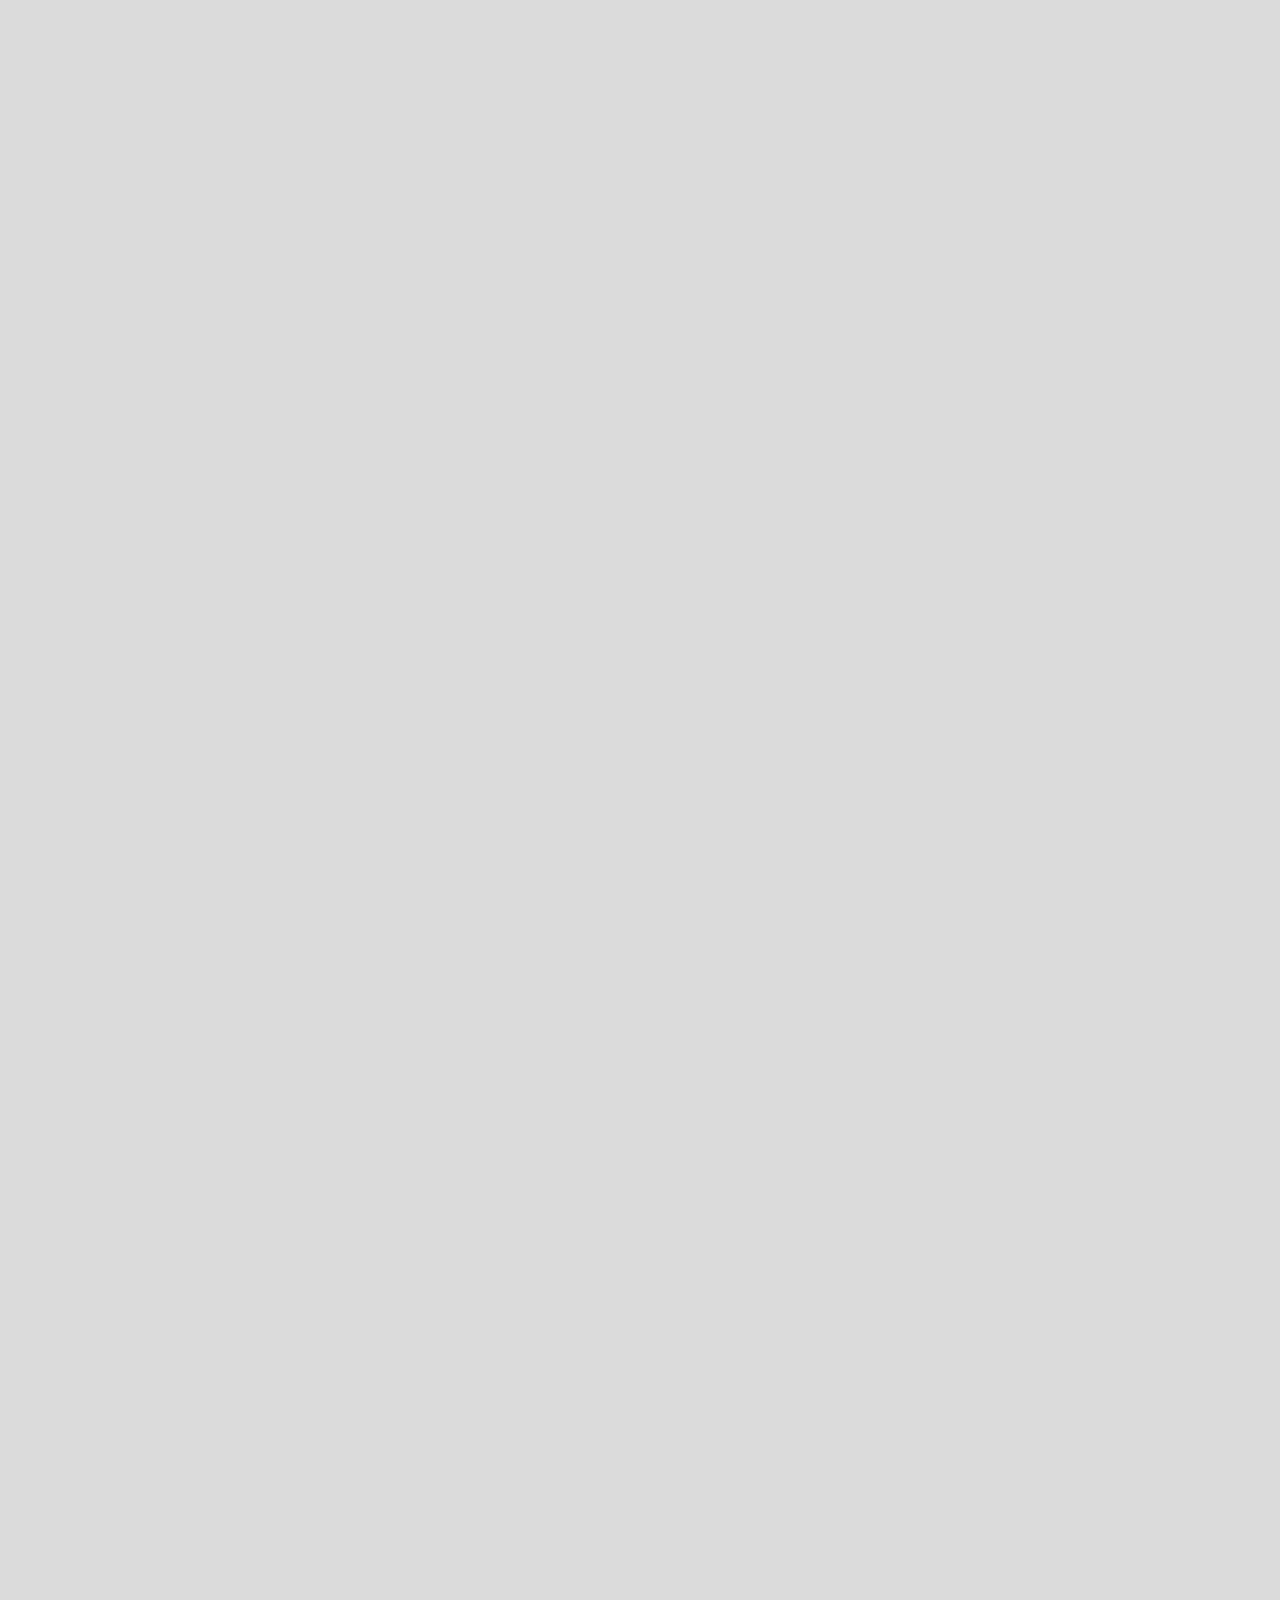
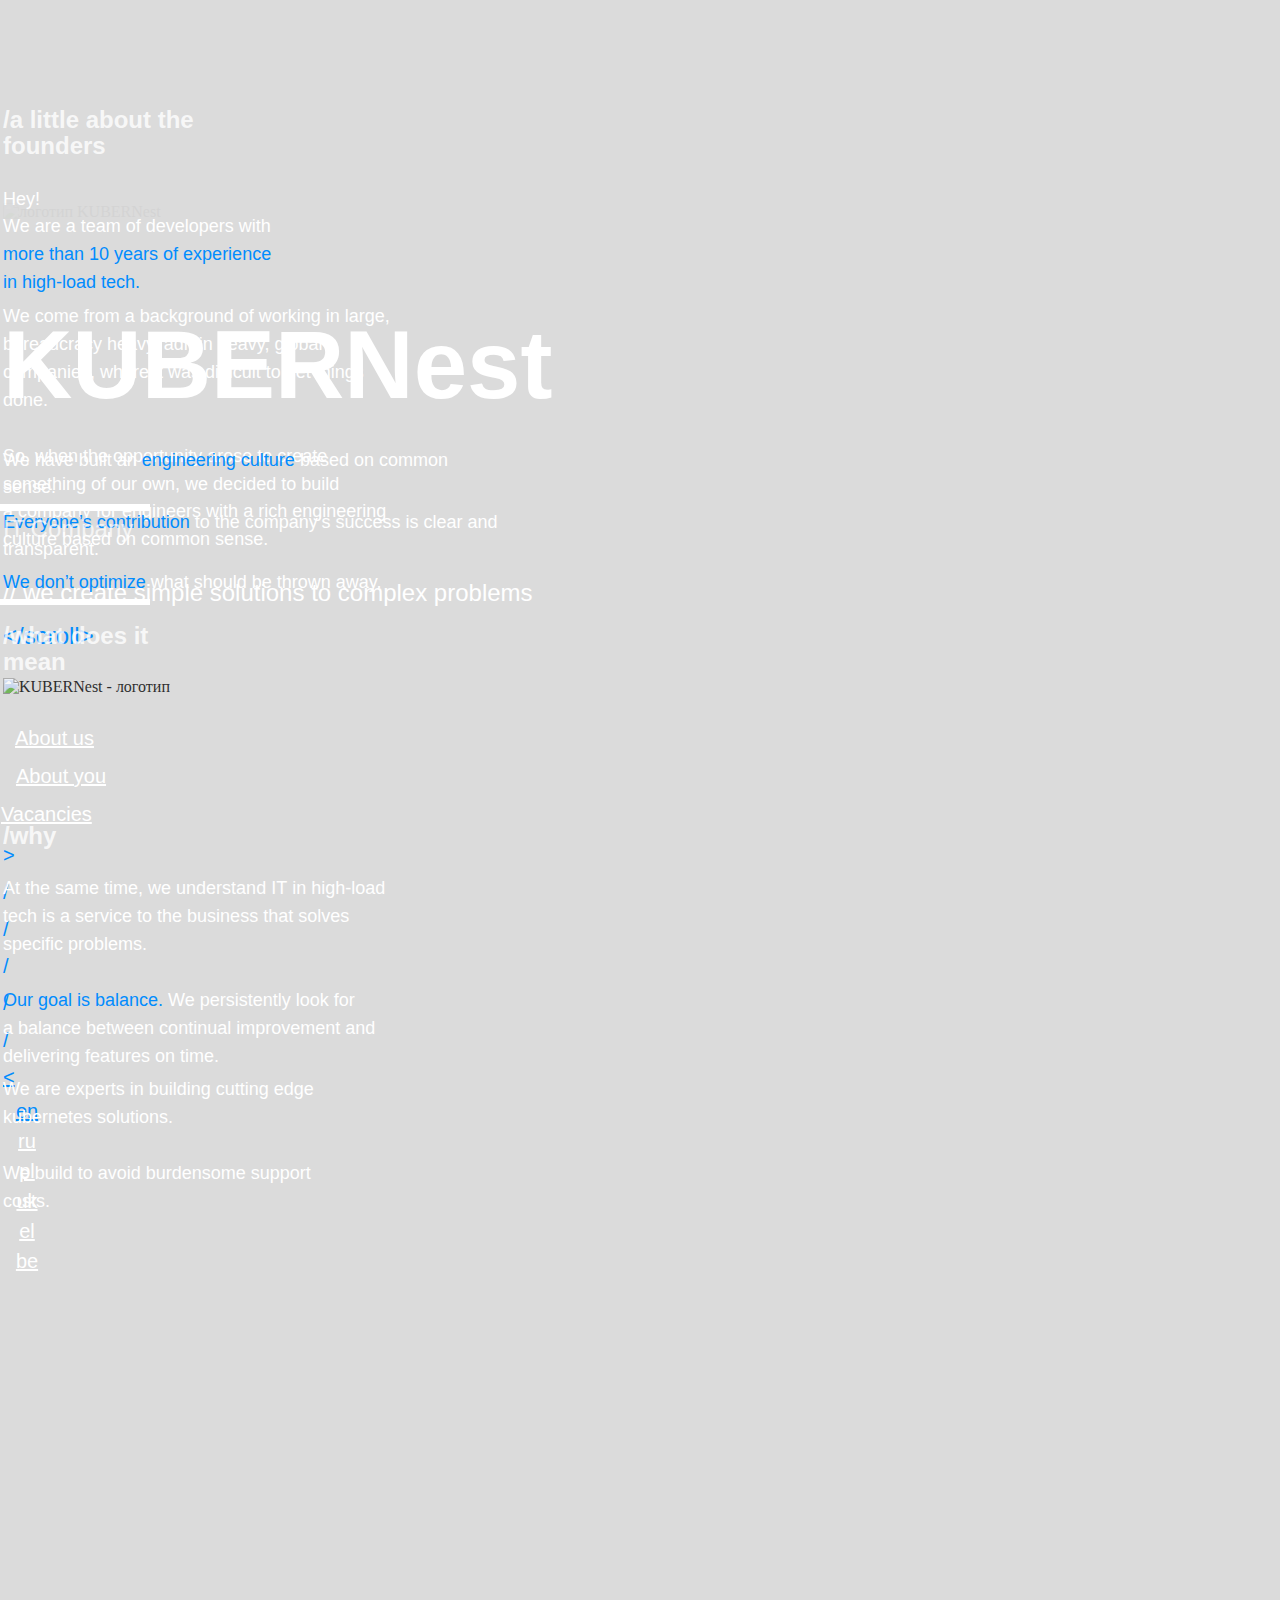
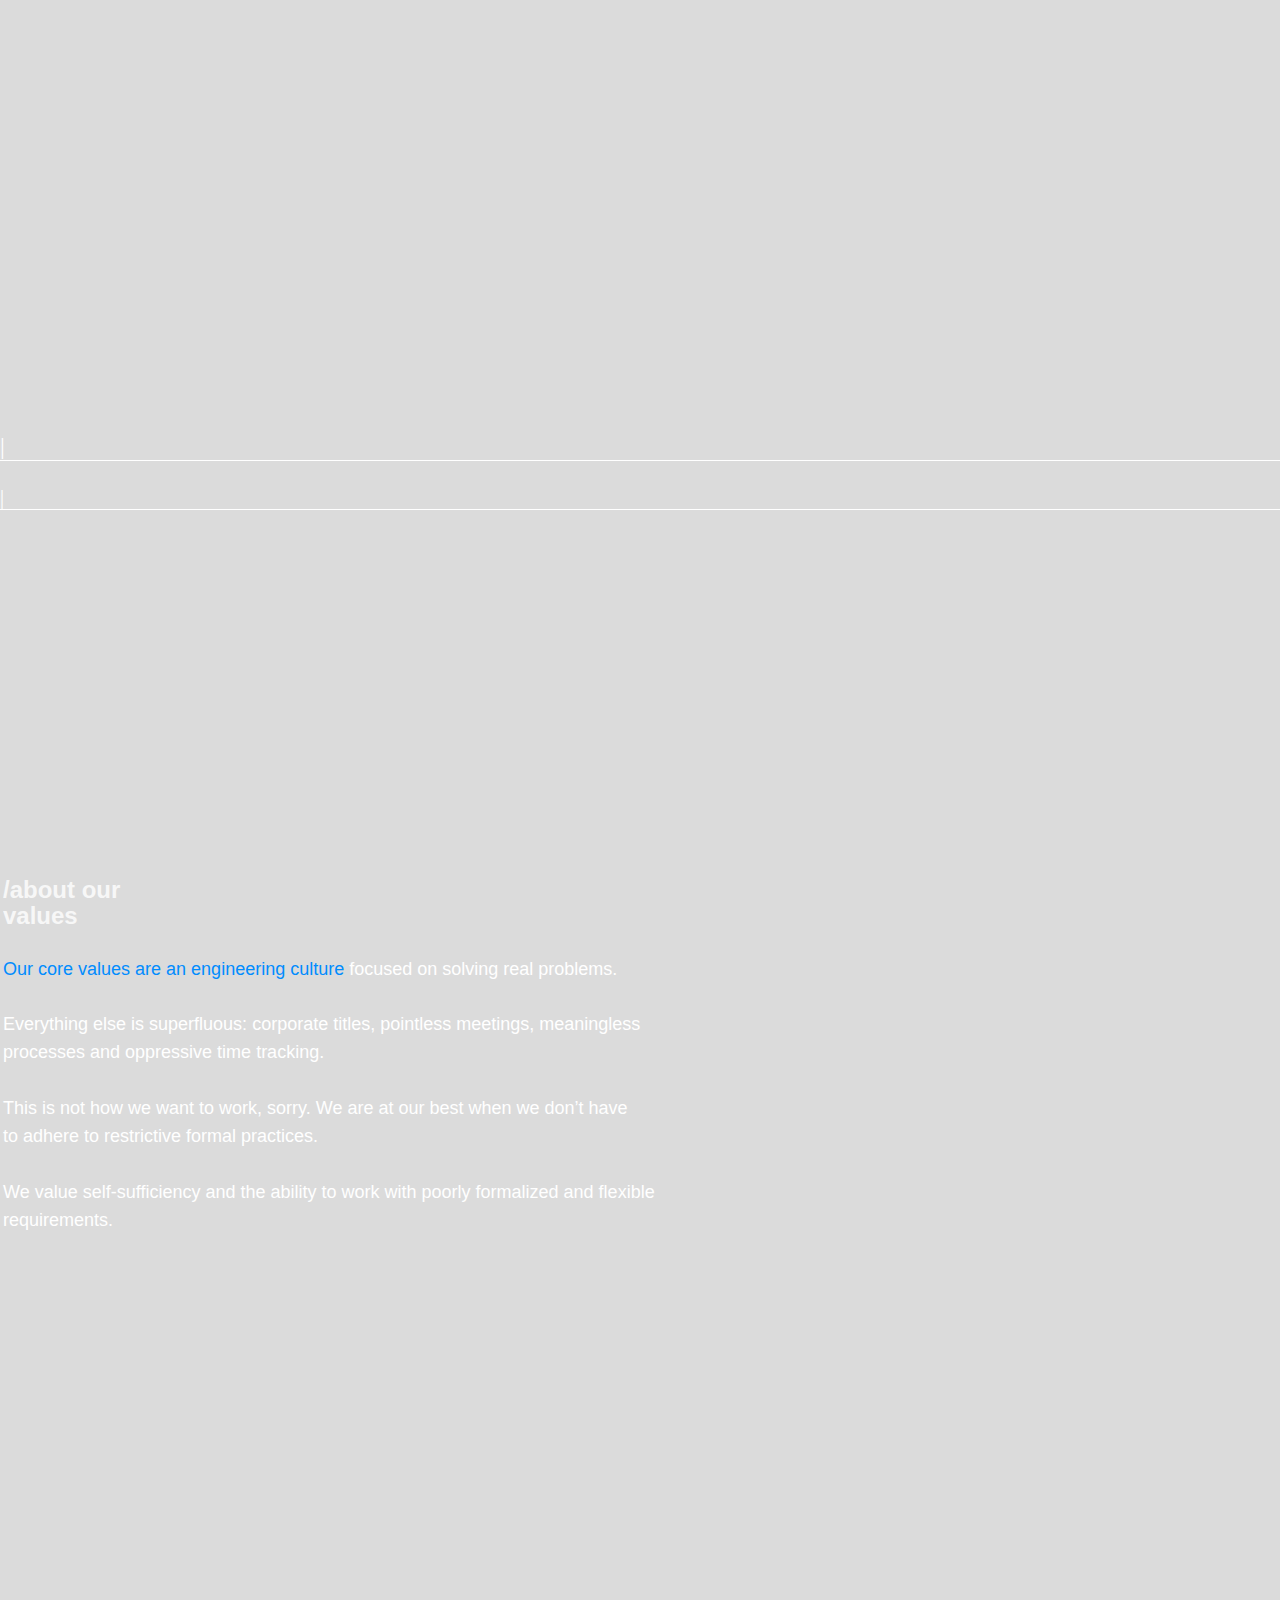
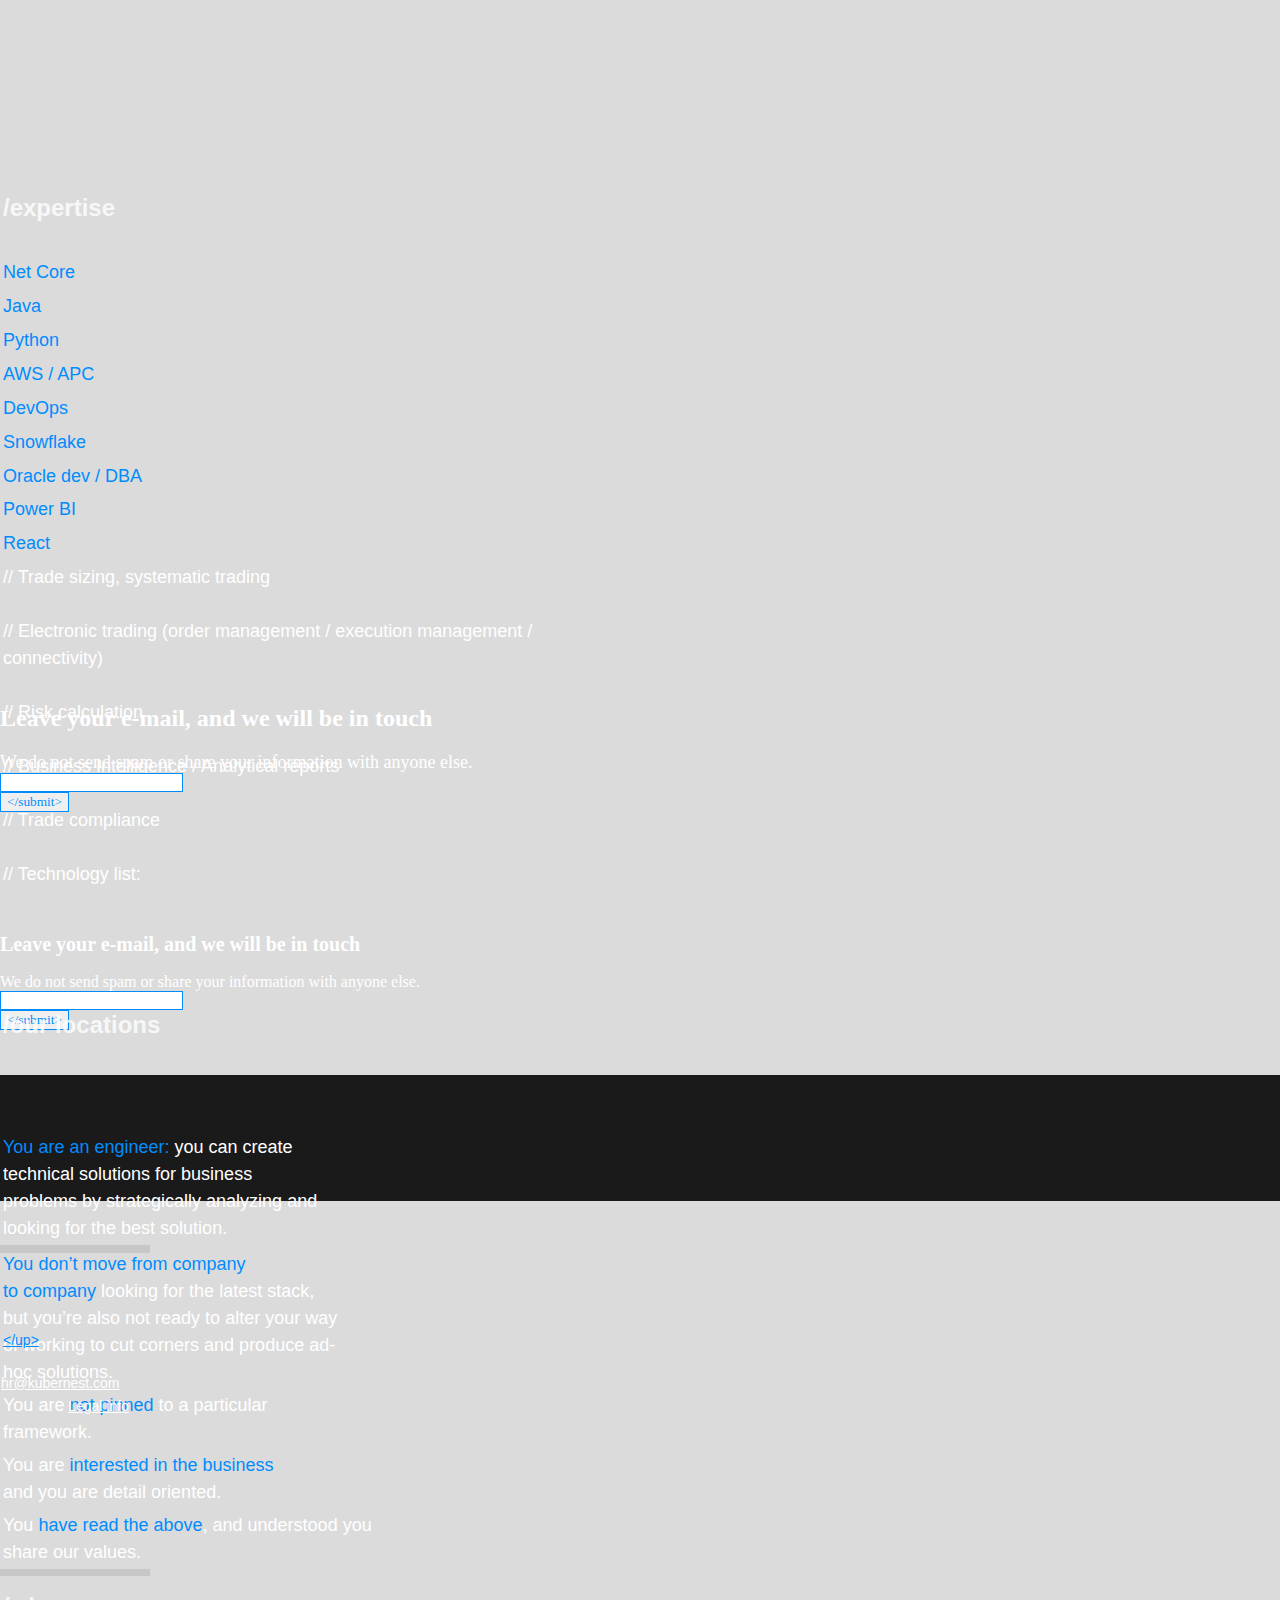
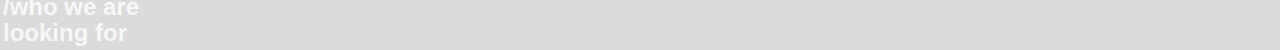
==== index.html @ 985085d9 "first commit 2" ====
<!DOCTYPE html><html><head><meta charset="utf-8" /><meta http-equiv="Content-Type" content="text/html; charset=utf-8" /><meta name="viewport" content="width=device-width, initial-scale=1.0" /> <!--metatextblock--><title>Kubernest - software development for the kuber sequrity sector</title><meta name="description" content="KuberNest is building a development team for a large and successful American investment fund. We are a team of professionals with experience in top international financial and IT companies. We work with Go, Java, Python, .Net, AWS, Private Cloud, Oracle, Snowflake. VHI, adherence to the RF Labor Code and common sense attached. " /> <meta property="og:url" content="https://kubernest.com" /><meta property="og:title" content="KuberNest - software development for the financial sector" /><meta property="og:description" content="KuberNest is building a development team for a large and successful American investment fund. We are a team of professionals with experience in top international financial and IT companies. We work with Java, Python, .Net, AWS, Private Cloud, Oracle, Snowflake. VHI, adherence to the RF Labor Code and common sense attached. " /><meta property="og:type" content="website" /><meta property="og:image" content="./kubernest.svg" /><link rel="canonical" href="https://kubernest.com"><!--/metatextblock--><meta name="format-detection" content="telephone=no" /><meta http-equiv="x-dns-prefetch-control" content="on"><link rel="dns-prefetch" href="https://ws.tildacdn.com"><link rel="dns-prefetch" href="https://static.tildacdn.com"><link rel="icon" type="image/png" sizes="32x32" href="./kubernest32.png" media="(prefers-color-scheme: light)"/><link rel="icon" type="image/png" sizes="32x32" href="./kubernest32.png" media="(prefers-color-scheme: dark)"/><link rel="icon" type="image/svg+xml" sizes="any" href="./kubernest.svg"><link rel="apple-touch-icon" type="image/png" href="./kubernest192.png"><link rel="icon" type="image/png" sizes="192x192" href="./kubernest192.png"><!-- Assets --><script src="https://neo.tildacdn.com/js/tilda-fallback-1.0.min.js" async charset="utf-8"></script><link rel="stylesheet" href="https://static.tildacdn.com/css/tilda-grid-3.0.min.css" type="text/css" media="all" onerror="this.loaderr='y';"/><link rel="stylesheet" href="https://static.tildacdn.com/ws/project4696509/tilda-blocks-page33492674.min.css?t=1719818431" type="text/css" media="all" onerror="this.loaderr='y';" /><link rel="stylesheet" href="https://static.tildacdn.com/css/tilda-animation-2.0.min.css" type="text/css" media="all" onerror="this.loaderr='y';" /><link rel="stylesheet" href="https://static.tildacdn.com/css/tilda-forms-1.0.min.css" type="text/css" media="all" onerror="this.loaderr='y';" /><link rel="stylesheet" href="https://static.tildacdn.com/css/highlight.min.css" type="text/css" media="all" onerror="this.loaderr='y';" /><script nomodule src="https://static.tildacdn.com/js/tilda-polyfill-1.0.min.js" charset="utf-8"></script><script type="text/javascript">function t_onReady(func) {
if (document.readyState != 'loading') {
func();
} else {
document.addEventListener('DOMContentLoaded', func);
}
}
function t_onFuncLoad(funcName, okFunc, time) {
if (typeof window[funcName] === 'function') {
okFunc();
} else {
setTimeout(function() {
t_onFuncLoad(funcName, okFunc, time);
},(time || 100));
}
}function t396_initialScale(t){t=document.getElementById("rec"+t);if(t){t=t.querySelector(".t396__artboard");if(t){var e,r=document.documentElement.clientWidth,a=[];if(l=t.getAttribute("data-artboard-screens"))for(var l=l.split(","),i=0;i<l.length;i++)a[i]=parseInt(l[i],10);else a=[320,480,640,960,1200];for(i=0;i<a.length;i++){var o=a[i];o<=r&&(e=o)}var n="edit"===window.allrecords.getAttribute("data-tilda-mode"),d="center"===t396_getFieldValue(t,"valign",e,a),u="grid"===t396_getFieldValue(t,"upscale",e,a),c=t396_getFieldValue(t,"height_vh",e,a),g=t396_getFieldValue(t,"height",e,a),s=!!window.opr&&!!window.opr.addons||!!window.opera||-1!==navigator.userAgent.indexOf(" OPR/");if(!n&&d&&!u&&!c&&g&&!s){for(var _=parseFloat((r/e).toFixed(3)),f=[t,t.querySelector(".t396__carrier"),t.querySelector(".t396__filter")],i=0;i<f.length;i++)f[i].style.height=Math.floor(parseInt(g,10)*_)+"px";t396_scaleInitial__getElementsToScale(t).forEach(function(t){t.style.zoom=_})}}}}function t396_scaleInitial__getElementsToScale(t){t=Array.prototype.slice.call(t.querySelectorAll(".t396__elem"));if(!t.length)return[];var e=[];return(t=t.filter(function(t){t=t.closest('.t396__group[data-group-type-value="physical"]');return!t||(-1===e.indexOf(t)&&e.push(t),!1)})).concat(e)}function t396_getFieldValue(t,e,r,a){var l=a[a.length-1],i=r===l?t.getAttribute("data-artboard-"+e):t.getAttribute("data-artboard-"+e+"-res-"+r);if(!i)for(var o=0;o<a.length;o++){var n=a[o];if(!(n<=r)&&(i=n===l?t.getAttribute("data-artboard-"+e):t.getAttribute("data-artboard-"+e+"-res-"+n)))break}return i}</script><script src="https://static.tildacdn.com/js/jquery-1.10.2.min.js" charset="utf-8" onerror="this.loaderr='y';"></script> <script src="https://static.tildacdn.com/js/tilda-scripts-3.0.min.js" charset="utf-8" defer onerror="this.loaderr='y';"></script><script src="https://static.tildacdn.com/ws/project4696509/tilda-blocks-page33492674.min.js?t=1719818431" charset="utf-8" async onerror="this.loaderr='y';"></script><script src="https://static.tildacdn.com/js/tilda-lazyload-1.0.min.js" charset="utf-8" async onerror="this.loaderr='y';"></script><script src="https://static.tildacdn.com/js/tilda-animation-2.0.min.js" charset="utf-8" async onerror="this.loaderr='y';"></script><script src="https://static.tildacdn.com/js/tilda-zero-1.1.min.js" charset="utf-8" async onerror="this.loaderr='y';"></script><script src="https://static.tildacdn.com/js/tilda-t635-typed-1.0.min.js" charset="utf-8" async onerror="this.loaderr='y';"></script><script src="https://static.tildacdn.com/js/tilda-forms-1.0.min.js" charset="utf-8" async onerror="this.loaderr='y';"></script><script src="https://static.tildacdn.com/js/highlight.min.js" charset="utf-8" onerror="this.loaderr='y';"></script><script src="https://static.tildacdn.com/js/tilda-animation-sbs-1.0.min.js" charset="utf-8" async onerror="this.loaderr='y';"></script><script src="https://static.tildacdn.com/js/tilda-zero-scale-1.0.min.js" charset="utf-8" async onerror="this.loaderr='y';"></script><script src="https://static.tildacdn.com/js/tilda-events-1.0.min.js" charset="utf-8" async onerror="this.loaderr='y';"></script>


<script>
window.browserLang = 'EN';
</script>
<script type="text/javascript">window.dataLayer = window.dataLayer || [];</script><script type="text/javascript">(function () {
if((/bot|google|yandex|baidu|bing|msn|duckduckbot|teoma|slurp|crawler|spider|robot|crawling|facebook/i.test(navigator.userAgent))===false && typeof(sessionStorage)!='undefined' && sessionStorage.getItem('visited')!=='y' && document.visibilityState){
var style=document.createElement('style');
style.type='text/css';
style.innerHTML='@media screen and (min-width: 980px) {.t-records {opacity: 0;}.t-records_animated {-webkit-transition: opacity ease-in-out .2s;-moz-transition: opacity ease-in-out .2s;-o-transition: opacity ease-in-out .2s;transition: opacity ease-in-out .2s;}.t-records.t-records_visible {opacity: 1;}}';
document.getElementsByTagName('head')[0].appendChild(style);
function t_setvisRecs(){
var alr=document.querySelectorAll('.t-records');
Array.prototype.forEach.call(alr, function(el) {
el.classList.add("t-records_animated");
});
setTimeout(function () {
Array.prototype.forEach.call(alr, function(el) {
el.classList.add("t-records_visible");
});
sessionStorage.setItem("visited", "y");
}, 400);
} 
document.addEventListener('DOMContentLoaded', t_setvisRecs);
}
})();</script></head><body class="t-body" style="margin:0;"><!--allrecords--><div id="allrecords" class="t-records" data-hook="blocks-collection-content-node" data-tilda-project-id="4696509" data-tilda-page-id="33492674" data-tilda-page-alias="en" data-tilda-formskey="4c2d029ad350c19537eedb06037db8b2" data-tilda-lazy="yes" data-tilda-root-zone="com" data-tilda-project-headcode="yes" ><div id="rec541324909" class="r t-rec" style=" " data-record-type="215" ><a name="top" style="font-size:0;"></a></div><div id="rec541324910" class="r t-rec" style=" " data-animationappear="off" data-record-type="396" ><!-- T396 --><style>#rec541324910 .t396__artboard {min-height: 800px;height: 100vh;overflow: visible;}#rec541324910 .t396__filter {min-height: 800px;height: 100vh; }#rec541324910 .t396__carrier{min-height: 800px;height: 100vh;background-position: center center;background-attachment: scroll;background-size: cover;background-repeat: no-repeat;}@media screen and (max-width: 1199px) {#rec541324910 .t396__artboard,#rec541324910 .t396__filter,#rec541324910 .t396__carrier {}#rec541324910 .t396__filter {}#rec541324910 .t396__carrier {background-attachment: scroll;}}@media screen and (max-width: 959px) {#rec541324910 .t396__artboard,#rec541324910 .t396__filter,#rec541324910 .t396__carrier {min-height: 700px;}#rec541324910 .t396__filter {}#rec541324910 .t396__carrier {background-attachment: scroll;}}@media screen and (max-width: 639px) {#rec541324910 .t396__artboard,#rec541324910 .t396__filter,#rec541324910 .t396__carrier {}#rec541324910 .t396__filter {}#rec541324910 .t396__carrier {background-attachment: scroll;}}@media screen and (max-width: 479px) {#rec541324910 .t396__artboard,#rec541324910 .t396__filter,#rec541324910 .t396__carrier {min-height: 640px;height: 100vh;}#rec541324910 .t396__filter {}#rec541324910 .t396__carrier {background-attachment: scroll;}} #rec541324910 .tn-elem[data-elem-id="1634843221544"] { z-index: 3; top: calc(50vh - 400px + 573px);left: calc(50% - 600px + 780px);width: 400px;}#rec541324910 .tn-elem[data-elem-id="1634843221544"] .tn-atom { opacity: 0.03; background-position: center center;border-color: transparent ;border-style: solid ; }@media screen and (max-width: 1199px) {#rec541324910 .tn-elem[data-elem-id="1634843221544"] {top: calc(50vh - 400px + 545px);left: calc(50% - 480px + 620px);width: 331px;}}@media screen and (max-width: 959px) {#rec541324910 .tn-elem[data-elem-id="1634843221544"] {top: calc(50vh - 400px + 459px);left: calc(50% - 320px + 390px);width: 250px;}}@media screen and (max-width: 639px) {#rec541324910 .tn-elem[data-elem-id="1634843221544"] {top: calc(50vh - 400px + 622px);left: calc(50% - 240px + 280px);width: 169px;}}@media screen and (max-width: 479px) {#rec541324910 .tn-elem[data-elem-id="1634843221544"] {top: calc(582px);left: calc(50% - 160px + 150px);width: 150px;}} #rec541324910 .tn-elem[data-elem-id="1634842193118"] { color: #ffffff; z-index: 4; top: calc(50vh - 400px + 305px);left: calc(50% - 600px + 20px);width: 560px;}#rec541324910 .tn-elem[data-elem-id="1634842193118"] .tn-atom { color: #ffffff; font-size: 96px; font-family: 'InconsolataLGC',Arial,sans-serif; line-height: 1.55; font-weight: 700; background-position: center center;border-color: transparent ;border-style: solid ; }@media screen and (max-width: 1199px) {#rec541324910 .tn-elem[data-elem-id="1634842193118"] {top: calc(50vh - 400px + 305px);left: calc(50% - 480px + 10px);}}@media screen and (max-width: 959px) {#rec541324910 .tn-elem[data-elem-id="1634842193118"] {top: calc(50vh - 400px + 262px);left: calc(50% - 320px + 10px);}#rec541324910 .tn-elem[data-elem-id="1634842193118"] .tn-atom { font-size: 80px; }}@media screen and (max-width: 639px) {#rec541324910 .tn-elem[data-elem-id="1634842193118"] {top: calc(50vh - 400px + 232px);left: calc(50% - 240px + 10px);width: 287px;}}@media screen and (max-width: 479px) {#rec541324910 .tn-elem[data-elem-id="1634842193118"] {top: calc(220px);left: calc(50% - 160px + 0px);}#rec541324910 .tn-elem[data-elem-id="1634842193118"] .tn-atom { font-size: 72px; }} #rec541324910 .tn-elem[data-elem-id="1634842280872"] { color: #ffffff; z-index: 5; top: calc(50vh - 400px + 268px);left: calc(50% - 600px + 20px);width: 165px;}#rec541324910 .tn-elem[data-elem-id="1634842280872"] .tn-atom { color: #ffffff; font-size: 24px; font-family: 'InconsolataLGC',Arial,sans-serif; line-height: 1.55; font-weight: 400; opacity: 0.7; background-position: center center;border-color: transparent ;border-style: solid ; }@media screen and (max-width: 1199px) {#rec541324910 .tn-elem[data-elem-id="1634842280872"] {top: calc(50vh - 400px + 268px);left: calc(50% - 480px + 10px);}}@media screen and (max-width: 959px) {#rec541324910 .tn-elem[data-elem-id="1634842280872"] {top: calc(50vh - 400px + 232px);left: calc(50% - 320px + 10px);}#rec541324910 .tn-elem[data-elem-id="1634842280872"] .tn-atom { font-size: 20px; }}@media screen and (max-width: 639px) {#rec541324910 .tn-elem[data-elem-id="1634842280872"] {top: calc(50vh - 400px + 202px);left: calc(50% - 240px + 10px);}}@media screen and (max-width: 479px) {#rec541324910 .tn-elem[data-elem-id="1634842280872"] {top: calc(193px);left: calc(50% - 160px + 0px);}#rec541324910 .tn-elem[data-elem-id="1634842280872"] .tn-atom { font-size: 18px; }} #rec541324910 .tn-elem[data-elem-id="1634842321688"] { color: #ffffff; z-index: 6; top: calc(50vh - 400px + 494px);left: calc(50% - 600px + 20px);width: 733px;}#rec541324910 .tn-elem[data-elem-id="1634842321688"] .tn-atom { color: #ffffff; font-size: 24px; font-family: 'InconsolataLGC',Arial,sans-serif; line-height: 1.55; font-weight: 400; background-position: center center;border-color: transparent ;border-style: solid ; }@media screen and (max-width: 1199px) {#rec541324910 .tn-elem[data-elem-id="1634842321688"] {top: calc(50vh - 400px + 494px);left: calc(50% - 480px + 10px);}}@media screen and (max-width: 959px) {#rec541324910 .tn-elem[data-elem-id="1634842321688"] {top: calc(50vh - 400px + 406px);left: calc(50% - 320px + 10px);width: 359px;}#rec541324910 .tn-elem[data-elem-id="1634842321688"] .tn-atom { font-size: 20px; }}@media screen and (max-width: 639px) {#rec541324910 .tn-elem[data-elem-id="1634842321688"] {top: calc(50vh - 400px + 376px);left: calc(50% - 240px + 10px);width: 367px;}}@media screen and (max-width: 479px) {#rec541324910 .tn-elem[data-elem-id="1634842321688"] {top: calc(351px);left: calc(50% - 160px + 0px);width: 320px;}#rec541324910 .tn-elem[data-elem-id="1634842321688"] .tn-atom { font-size: 18px; }} #rec541324910 .tn-elem[data-elem-id="1634842333701"] { color: #018cfe; z-index: 7; top: calc(50vh - 400px + 713px);left: calc(50% - 600px + 20px);width: 148px;}#rec541324910 .tn-elem[data-elem-id="1634842333701"] .tn-atom { color: #018cfe; font-size: 24px; font-family: 'InconsolataLGC',Arial,sans-serif; line-height: 1.55; font-weight: 400; background-position: center center;border-color: transparent ;border-style: solid ; }@media screen and (max-width: 1199px) {#rec541324910 .tn-elem[data-elem-id="1634842333701"] {top: calc(50vh - 400px + 713px);left: calc(50% - 480px + 10px);}}@media screen and (max-width: 959px) {#rec541324910 .tn-elem[data-elem-id="1634842333701"] {top: calc(50vh - 400px + 640px);left: calc(50% - 320px + 10px);}#rec541324910 .tn-elem[data-elem-id="1634842333701"] .tn-atom { font-size: 20px; }}@media screen and (max-width: 639px) {}@media screen and (max-width: 479px) {#rec541324910 .tn-elem[data-elem-id="1634842333701"] {top: calc(602px);left: calc(50% - 160px + 0px);}#rec541324910 .tn-elem[data-elem-id="1634842333701"] .tn-atom { font-size: 18px; }} #rec541324910 .tn-elem[data-elem-id="1634842563968"] { z-index: 8; top: calc(50vh - 400px + 50px);left: calc(50% - 600px + 20px);width: 160px;}#rec541324910 .tn-elem[data-elem-id="1634842563968"] .tn-atom { background-position: center center;border-color: transparent ;border-style: solid ; }@media screen and (max-width: 1199px) {#rec541324910 .tn-elem[data-elem-id="1634842563968"] {top: calc(50vh - 400px + 50px);left: calc(50% - 480px + 10px);}}@media screen and (max-width: 959px) {#rec541324910 .tn-elem[data-elem-id="1634842563968"] {top: calc(50vh - 400px + 30px);left: calc(50% - 320px + 10px);width: 140px;}}@media screen and (max-width: 639px) {#rec541324910 .tn-elem[data-elem-id="1634842563968"] {top: calc(50vh - 400px + 26px);left: calc(50% - 240px + 10px);}}@media screen and (max-width: 479px) {#rec541324910 .tn-elem[data-elem-id="1634842563968"] {top: calc(-115px);left: calc(50% - 160px + 15px);}#rec541324910 .tn-elem[data-elem-id="1634842563968"] .tn-atom { opacity: 0; }} #rec541324910 .tn-elem[data-elem-id="1634843147820"] { z-index: 9; top: calc(50vh - 400px + 228px);left: calc(50% - 600px + 780px);width: 400px;}#rec541324910 .tn-elem[data-elem-id="1634843147820"] .tn-atom { opacity: 0.8; background-position: center center;border-color: transparent ;border-style: solid ; }@media screen and (max-width: 1199px) {#rec541324910 .tn-elem[data-elem-id="1634843147820"] {top: calc(50vh - 400px + 260px);left: calc(50% - 480px + 620px);width: 331px;}}@media screen and (max-width: 959px) {#rec541324910 .tn-elem[data-elem-id="1634843147820"] {top: calc(50vh - 400px + 243px);left: calc(50% - 320px + 390px);width: 250px;}}@media screen and (max-width: 639px) {#rec541324910 .tn-elem[data-elem-id="1634843147820"] {top: calc(50vh - 400px + 475px);left: calc(50% - 240px + 280px);width: 169px;}}@media screen and (max-width: 479px) {#rec541324910 .tn-elem[data-elem-id="1634843147820"] {top: calc(452px);left: calc(50% - 160px + 150px);width: 150px;}} #rec541324910 .tn-elem[data-elem-id="1635864761448"] { z-index: 10; top: calc(50vh - 400px + -150px);left: calc(50% - 600px + 60px);width: 45px;}#rec541324910 .tn-elem[data-elem-id="1635864761448"] .tn-atom { opacity: 0; background-position: center center;border-color: transparent ;border-style: solid ; }@media screen and (max-width: 1199px) {}@media screen and (max-width: 959px) {}@media screen and (max-width: 639px) {}@media screen and (max-width: 479px) {#rec541324910 .tn-elem[data-elem-id="1635864761448"] {top: calc(30px);left: calc(50% - 160px + 0px);width: 40px;}#rec541324910 .tn-elem[data-elem-id="1635864761448"] .tn-atom { opacity: 1; }} #rec541324910 .tn-elem[data-elem-id="1634920798259"] { color: #ffffff; text-align: center; z-index: 15; top: calc(50vh - 400px + 46px);left: calc(50% - 600px + 800px);width: 109px;height:38px;}#rec541324910 .tn-elem[data-elem-id="1634920798259"] .tn-atom { color: #ffffff; font-size: 20px; font-family: 'InconsolataLGC',Arial,sans-serif; line-height: 1.55; font-weight: 400; border-width: 1px; border-radius: 30px; background-position: center center;border-color: transparent ;border-style: solid ; transition: background-color 0.2s ease-in-out, color 0.2s ease-in-out, border-color 0.2s ease-in-out; }@media (hover), (min-width:0\0) {#rec541324910 .tn-elem[data-elem-id="1634920798259"] .tn-atom:hover {}#rec541324910 .tn-elem[data-elem-id="1634920798259"] .tn-atom:hover {color: #018cfe;}}@media screen and (max-width: 1199px) {#rec541324910 .tn-elem[data-elem-id="1634920798259"] {top: calc(50vh - 400px + 50px);left: calc(50% - 480px + 590px);}}@media screen and (max-width: 959px) {#rec541324910 .tn-elem[data-elem-id="1634920798259"] {top: calc(50vh - 400px + 20px);left: calc(50% - 320px + 269px);width: 113px;height: 58px;}#rec541324910 .tn-elem[data-elem-id="1634920798259"] .tn-atom { font-size: 18px; }}@media screen and (max-width: 639px) {#rec541324910 .tn-elem[data-elem-id="1634920798259"] {top: calc(50vh - 400px + 70px);left: calc(50% - 240px + 10px);width: 95px;height: 40px;}}@media screen and (max-width: 479px) {#rec541324910 .tn-elem[data-elem-id="1634920798259"] {top: calc(75px);left: calc(50% - 160px + 0px);width: 82px;height: 52px;}#rec541324910 .tn-elem[data-elem-id="1634920798259"] .tn-atom { font-size: 16px; }} #rec541324910 .tn-elem[data-elem-id="1634842672898"] { color: #ffffff; text-align: center; z-index: 17; top: calc(50vh - 400px + 46px);left: calc(50% - 600px + 929px);width: 122px;height:38px;}#rec541324910 .tn-elem[data-elem-id="1634842672898"] .tn-atom { color: #ffffff; font-size: 20px; font-family: 'InconsolataLGC',Arial,sans-serif; line-height: 1.55; font-weight: 400; border-width: 1px; border-radius: 30px; background-position: center center;border-color: transparent ;border-style: solid ; transition: background-color 0.2s ease-in-out, color 0.2s ease-in-out, border-color 0.2s ease-in-out; }@media (hover), (min-width:0\0) {#rec541324910 .tn-elem[data-elem-id="1634842672898"] .tn-atom:hover {}#rec541324910 .tn-elem[data-elem-id="1634842672898"] .tn-atom:hover {color: #018cfe;}}@media screen and (max-width: 1199px) {#rec541324910 .tn-elem[data-elem-id="1634842672898"] {top: calc(50vh - 400px + 50px);left: calc(50% - 480px + 709px);}}@media screen and (max-width: 959px) {#rec541324910 .tn-elem[data-elem-id="1634842672898"] {top: calc(50vh - 400px + 20px);left: calc(50% - 320px + 397px);width: 105px;height: 58px;}#rec541324910 .tn-elem[data-elem-id="1634842672898"] .tn-atom { font-size: 18px; }}@media screen and (max-width: 639px) {#rec541324910 .tn-elem[data-elem-id="1634842672898"] {top: calc(50vh - 400px + 70px);left: calc(50% - 240px + 145px);height: 40px;}}@media screen and (max-width: 479px) {#rec541324910 .tn-elem[data-elem-id="1634842672898"] {top: calc(75px);left: calc(50% - 160px + 107px);width: 96px;height: 52px;}#rec541324910 .tn-elem[data-elem-id="1634842672898"] .tn-atom { font-size: 16px; }} #rec541324910 .tn-elem[data-elem-id="1719327355487"] { color: #ffffff; text-align: center; z-index: 19; top: calc(50vh - 400px + 46px);left: calc(50% - 600px + 1071px);width: 66px;height:38px;}#rec541324910 .tn-elem[data-elem-id="1719327355487"] .tn-atom { color: #ffffff; font-size: 20px; font-family: 'InconsolataLGC',Arial,sans-serif; line-height: 1.55; font-weight: 400; border-width: 1px; border-radius: 30px; background-position: center center;border-color: transparent ;border-style: solid ; transition: background-color 0.2s ease-in-out, color 0.2s ease-in-out, border-color 0.2s ease-in-out; }@media (hover), (min-width:0\0) {#rec541324910 .tn-elem[data-elem-id="1719327355487"] .tn-atom:hover {}#rec541324910 .tn-elem[data-elem-id="1719327355487"] .tn-atom:hover {color: #018cfe;}}@media screen and (max-width: 1199px) {#rec541324910 .tn-elem[data-elem-id="1719327355487"] {top: calc(50vh - 400px + 50px);left: calc(50% - 480px + 841px);}}@media screen and (max-width: 959px) {#rec541324910 .tn-elem[data-elem-id="1719327355487"] {top: calc(50vh - 400px + 20px);left: calc(50% - 320px + 517px);width: 113px;height: 58px;}#rec541324910 .tn-elem[data-elem-id="1719327355487"] .tn-atom { font-size: 18px; }}@media screen and (max-width: 639px) {#rec541324910 .tn-elem[data-elem-id="1719327355487"] {top: calc(50vh - 400px + 69px);left: calc(50% - 240px + 290px);width: 13px;height: 40px;}}@media screen and (max-width: 479px) {#rec541324910 .tn-elem[data-elem-id="1719327355487"] {top: calc(75px);left: calc(50% - 160px + 228px);width: 82px;height: 52px;}#rec541324910 .tn-elem[data-elem-id="1719327355487"] .tn-atom { font-size: 16px; }} #rec541324910 .tn-elem[data-elem-id="1674569358494"] { color: #018cfe; text-align: right; z-index: 11; top: calc(50vh - 400px + 91px);left: calc(50% - 600px + 1168px);width: 12px;}#rec541324910 .tn-elem[data-elem-id="1674569358494"] .tn-atom { color: #018cfe; font-size: 20px; font-family: 'InconsolataLGC',Arial,sans-serif; line-height: 1.55; font-weight: 400; background-position: center center;border-color: transparent ;border-style: solid ; }@media screen and (max-width: 1199px) {#rec541324910 .tn-elem[data-elem-id="1674569358494"] {top: calc(50vh - 400px + 90px);left: calc(50% - 480px + 935px);}}@media screen and (max-width: 959px) {#rec541324910 .tn-elem[data-elem-id="1674569358494"] {top: calc(50vh - 400px + 78px);left: calc(50% - 320px + 618px);}}@media screen and (max-width: 639px) {#rec541324910 .tn-elem[data-elem-id="1674569358494"] {top: calc(50vh - 400px + 120px);left: calc(50% - 240px + 251px);}}@media screen and (max-width: 479px) {#rec541324910 .tn-elem[data-elem-id="1674569358494"] {top: calc(137px);left: calc(50% - 160px + 240px);}} #rec541324910 .tn-elem[data-elem-id="1674569606288"] { color: #018cfe; z-index: 12; top: calc(50vh - 400px + 89px);left: calc(50% - 600px + 980px);width: 13px;}#rec541324910 .tn-elem[data-elem-id="1674569606288"] .tn-atom { color: #018cfe; font-size: 20px; font-family: 'InconsolataLGC',Arial,sans-serif; line-height: 1.55; font-weight: 400; background-position: center center;border-color: transparent ;border-style: solid ; }@media screen and (max-width: 1199px) {#rec541324910 .tn-elem[data-elem-id="1674569606288"] {top: calc(50vh - 400px + 90px);left: calc(50% - 480px + 735px);}}@media screen and (max-width: 959px) {#rec541324910 .tn-elem[data-elem-id="1674569606288"] {top: calc(50vh - 400px + 78px);left: calc(50% - 320px + 418px);}}@media screen and (max-width: 639px) {#rec541324910 .tn-elem[data-elem-id="1674569606288"] {top: calc(50vh - 400px + 120px);left: calc(50% - 240px + 50px);}}@media screen and (max-width: 479px) {#rec541324910 .tn-elem[data-elem-id="1674569606288"] {top: calc(137px);left: calc(50% - 160px + 42px);}} #rec541324910 .tn-elem[data-elem-id="1692261148689"] { color: #018cfe; z-index: 13; top: calc(50vh - 400px + 89px);left: calc(50% - 600px + 1018px);width: 13px;}#rec541324910 .tn-elem[data-elem-id="1692261148689"] .tn-atom { color: #018cfe; font-size: 20px; font-family: 'InconsolataLGC',Arial,sans-serif; line-height: 1.55; font-weight: 400; background-position: center center;border-color: transparent ;border-style: solid ; }@media screen and (max-width: 1199px) {#rec541324910 .tn-elem[data-elem-id="1692261148689"] {top: calc(50vh - 400px + 90px);left: calc(50% - 480px + 776px);}}@media screen and (max-width: 959px) {#rec541324910 .tn-elem[data-elem-id="1692261148689"] {top: calc(50vh - 400px + 78px);left: calc(50% - 320px + 459px);}}@media screen and (max-width: 639px) {#rec541324910 .tn-elem[data-elem-id="1692261148689"] {top: calc(50vh - 400px + 120px);left: calc(50% - 240px + 93px);}}@media screen and (max-width: 479px) {#rec541324910 .tn-elem[data-elem-id="1692261148689"] {top: calc(137px);left: calc(50% - 160px + 82px);}} #rec541324910 .tn-elem[data-elem-id="1692261171971"] { color: #018cfe; z-index: 14; top: calc(50vh - 400px + 89px);left: calc(50% - 600px + 1094px);width: 13px;}#rec541324910 .tn-elem[data-elem-id="1692261171971"] .tn-atom { color: #018cfe; font-size: 20px; font-family: 'InconsolataLGC',Arial,sans-serif; line-height: 1.55; font-weight: 400; background-position: center center;border-color: transparent ;border-style: solid ; }@media screen and (max-width: 1199px) {#rec541324910 .tn-elem[data-elem-id="1692261171971"] {top: calc(50vh - 400px + 90px);left: calc(50% - 480px + 857px);}}@media screen and (max-width: 959px) {#rec541324910 .tn-elem[data-elem-id="1692261171971"] {top: calc(50vh - 400px + 78px);left: calc(50% - 320px + 539px);}}@media screen and (max-width: 639px) {#rec541324910 .tn-elem[data-elem-id="1692261171971"] {top: calc(50vh - 400px + 120px);left: calc(50% - 240px + 173px);}}@media screen and (max-width: 479px) {#rec541324910 .tn-elem[data-elem-id="1692261171971"] {top: calc(137px);left: calc(50% - 160px + 163px);}} #rec541324910 .tn-elem[data-elem-id="1692261161592"] { color: #018cfe; z-index: 16; top: calc(50vh - 400px + 89px);left: calc(50% - 600px + 1053px);width: 13px;}#rec541324910 .tn-elem[data-elem-id="1692261161592"] .tn-atom { color: #018cfe; font-size: 20px; font-family: 'InconsolataLGC',Arial,sans-serif; line-height: 1.55; font-weight: 400; background-position: center center;border-color: transparent ;border-style: solid ; }@media screen and (max-width: 1199px) {#rec541324910 .tn-elem[data-elem-id="1692261161592"] {top: calc(50vh - 400px + 90px);left: calc(50% - 480px + 814px);}}@media screen and (max-width: 959px) {#rec541324910 .tn-elem[data-elem-id="1692261161592"] {top: calc(50vh - 400px + 78px);left: calc(50% - 320px + 498px);}}@media screen and (max-width: 639px) {#rec541324910 .tn-elem[data-elem-id="1692261161592"] {top: calc(50vh - 400px + 120px);left: calc(50% - 240px + 131px);}}@media screen and (max-width: 479px) {#rec541324910 .tn-elem[data-elem-id="1692261161592"] {top: calc(137px);left: calc(50% - 160px + 122px);}} #rec541324910 .tn-elem[data-elem-id="1692261175362"] { color: #018cfe; z-index: 18; top: calc(50vh - 400px + 89px);left: calc(50% - 600px + 1127px);width: 13px;}#rec541324910 .tn-elem[data-elem-id="1692261175362"] .tn-atom { color: #018cfe; font-size: 20px; font-family: 'InconsolataLGC',Arial,sans-serif; line-height: 1.55; font-weight: 400; background-position: center center;border-color: transparent ;border-style: solid ; }@media screen and (max-width: 1199px) {#rec541324910 .tn-elem[data-elem-id="1692261175362"] {top: calc(50vh - 400px + 90px);left: calc(50% - 480px + 892px);}}@media screen and (max-width: 959px) {#rec541324910 .tn-elem[data-elem-id="1692261175362"] {top: calc(50vh - 400px + 78px);left: calc(50% - 320px + 577px);}}@media screen and (max-width: 639px) {#rec541324910 .tn-elem[data-elem-id="1692261175362"] {top: calc(50vh - 400px + 120px);left: calc(50% - 240px + 209px);}}@media screen and (max-width: 479px) {#rec541324910 .tn-elem[data-elem-id="1692261175362"] {top: calc(137px);left: calc(50% - 160px + 199px);}} #rec541324910 .tn-elem[data-elem-id="1674569578327"] { color: #018cfe; z-index: 20; top: calc(50vh - 400px + 91px);left: calc(50% - 600px + 938px);width: 12px;}@media (min-width: 1200px) {#rec541324910 .tn-elem.t396__elem--anim-hidden[data-elem-id="1674569578327"] {opacity: 0;}}#rec541324910 .tn-elem[data-elem-id="1674569578327"] .tn-atom { color: #018cfe; font-size: 20px; font-family: 'InconsolataLGC',Arial,sans-serif; line-height: 1.55; font-weight: 400; background-position: center center;border-color: transparent ;border-style: solid ; }@media screen and (max-width: 1199px) {#rec541324910 .tn-elem[data-elem-id="1674569578327"] {top: calc(50vh - 400px + 90px);left: calc(50% - 480px + 697px);}}@media screen and (max-width: 959px) {#rec541324910 .tn-elem[data-elem-id="1674569578327"] {top: calc(50vh - 400px + 78px);left: calc(50% - 320px + 380px);}}@media screen and (max-width: 639px) {#rec541324910 .tn-elem[data-elem-id="1674569578327"] {top: calc(50vh - 400px + 120px);left: calc(50% - 240px + 12px);}}@media screen and (max-width: 479px) {#rec541324910 .tn-elem[data-elem-id="1674569578327"] {top: calc(137px);left: calc(50% - 160px + 2px);}} #rec541324910 .tn-elem[data-elem-id="1674569882080"] { color: #018cfe; text-align: center; z-index: 21; top: calc(50vh - 400px + 91px);left: calc(50% - 600px + 940px);width: 54px;height:30px;}#rec541324910 .tn-elem[data-elem-id="1674569882080"] .tn-atom { color: #018cfe; font-size: 20px; font-family: 'Arial',Arial,sans-serif; line-height: 1.55; font-weight: 500; border-radius: 30px; background-position: center center;border-color: transparent ;border-style: solid ; transition: background-color 0.2s ease-in-out, color 0.2s ease-in-out, border-color 0.2s ease-in-out; }@media (hover), (min-width:0\0) {#rec541324910 .tn-elem[data-elem-id="1674569882080"] .tn-atom:hover {}#rec541324910 .tn-elem[data-elem-id="1674569882080"] .tn-atom:hover {color: #018cfe;}}@media screen and (max-width: 1199px) {#rec541324910 .tn-elem[data-elem-id="1674569882080"] {top: calc(50vh - 400px + 90px);left: calc(50% - 480px + 694px);}}@media screen and (max-width: 959px) {#rec541324910 .tn-elem[data-elem-id="1674569882080"] {top: calc(50vh - 400px + 78px);left: calc(50% - 320px + 378px);}}@media screen and (max-width: 639px) {#rec541324910 .tn-elem[data-elem-id="1674569882080"] {top: calc(50vh - 400px + 120px);left: calc(50% - 240px + 10px);}}@media screen and (max-width: 479px) {#rec541324910 .tn-elem[data-elem-id="1674569882080"] {top: calc(137px);left: calc(50% - 160px + 0px);}} #rec541324910 .tn-elem[data-elem-id="1674569959872"] { color: #ffffff; text-align: center; z-index: 22; top: calc(50vh - 400px + 91px);left: calc(50% - 600px + 977px);width: 54px;height:30px;}#rec541324910 .tn-elem[data-elem-id="1674569959872"] .tn-atom { color: #ffffff; font-size: 20px; font-family: 'Arial',Arial,sans-serif; line-height: 1.55; font-weight: 500; border-radius: 30px; background-position: center center;border-color: transparent ;border-style: solid ; transition: background-color 0.2s ease-in-out, color 0.2s ease-in-out, border-color 0.2s ease-in-out; }@media (hover), (min-width:0\0) {#rec541324910 .tn-elem[data-elem-id="1674569959872"] .tn-atom:hover {}#rec541324910 .tn-elem[data-elem-id="1674569959872"] .tn-atom:hover {color: #018cfe;}}@media screen and (max-width: 1199px) {#rec541324910 .tn-elem[data-elem-id="1674569959872"] {top: calc(50vh - 400px + 90px);left: calc(50% - 480px + 734px);}}@media screen and (max-width: 959px) {#rec541324910 .tn-elem[data-elem-id="1674569959872"] {top: calc(50vh - 400px + 78px);left: calc(50% - 320px + 418px);}}@media screen and (max-width: 639px) {#rec541324910 .tn-elem[data-elem-id="1674569959872"] {top: calc(50vh - 400px + 120px);left: calc(50% - 240px + 50px);}}@media screen and (max-width: 479px) {#rec541324910 .tn-elem[data-elem-id="1674569959872"] {top: calc(137px);left: calc(50% - 160px + 40px);}} #rec541324910 .tn-elem[data-elem-id="1692260909720"] { color: #ffffff; text-align: center; z-index: 23; top: calc(50vh - 400px + 91px);left: calc(50% - 600px + 1014px);width: 54px;height:30px;}#rec541324910 .tn-elem[data-elem-id="1692260909720"] .tn-atom { color: #ffffff; font-size: 20px; font-family: 'Arial',Arial,sans-serif; line-height: 1.55; font-weight: 500; border-radius: 30px; background-position: center center;border-color: transparent ;border-style: solid ; transition: background-color 0.2s ease-in-out, color 0.2s ease-in-out, border-color 0.2s ease-in-out; }@media (hover), (min-width:0\0) {#rec541324910 .tn-elem[data-elem-id="1692260909720"] .tn-atom:hover {}#rec541324910 .tn-elem[data-elem-id="1692260909720"] .tn-atom:hover {color: #018cfe;}}@media screen and (max-width: 1199px) {#rec541324910 .tn-elem[data-elem-id="1692260909720"] {top: calc(50vh - 400px + 90px);left: calc(50% - 480px + 774px);}}@media screen and (max-width: 959px) {#rec541324910 .tn-elem[data-elem-id="1692260909720"] {top: calc(50vh - 400px + 78px);left: calc(50% - 320px + 458px);}}@media screen and (max-width: 639px) {#rec541324910 .tn-elem[data-elem-id="1692260909720"] {top: calc(50vh - 400px + 120px);left: calc(50% - 240px + 90px);}}@media screen and (max-width: 479px) {#rec541324910 .tn-elem[data-elem-id="1692260909720"] {top: calc(137px);left: calc(50% - 160px + 80px);}} #rec541324910 .tn-elem[data-elem-id="1692260930041"] { color: #ffffff; text-align: center; z-index: 24; top: calc(50vh - 400px + 91px);left: calc(50% - 600px + 1051px);width: 54px;height:30px;}#rec541324910 .tn-elem[data-elem-id="1692260930041"] .tn-atom { color: #ffffff; font-size: 20px; font-family: 'Arial',Arial,sans-serif; line-height: 1.55; font-weight: 500; border-radius: 30px; background-position: center center;border-color: transparent ;border-style: solid ; transition: background-color 0.2s ease-in-out, color 0.2s ease-in-out, border-color 0.2s ease-in-out; }@media (hover), (min-width:0\0) {#rec541324910 .tn-elem[data-elem-id="1692260930041"] .tn-atom:hover {}#rec541324910 .tn-elem[data-elem-id="1692260930041"] .tn-atom:hover {color: #018cfe;}}@media screen and (max-width: 1199px) {#rec541324910 .tn-elem[data-elem-id="1692260930041"] {top: calc(50vh - 400px + 90px);left: calc(50% - 480px + 814px);}}@media screen and (max-width: 959px) {#rec541324910 .tn-elem[data-elem-id="1692260930041"] {top: calc(50vh - 400px + 78px);left: calc(50% - 320px + 498px);}}@media screen and (max-width: 639px) {#rec541324910 .tn-elem[data-elem-id="1692260930041"] {top: calc(50vh - 400px + 120px);left: calc(50% - 240px + 130px);}}@media screen and (max-width: 479px) {#rec541324910 .tn-elem[data-elem-id="1692260930041"] {top: calc(137px);left: calc(50% - 160px + 120px);}} #rec541324910 .tn-elem[data-elem-id="1692260942842"] { color: #ffffff; text-align: center; z-index: 25; top: calc(50vh - 400px + 91px);left: calc(50% - 600px + 1088px);width: 54px;height:30px;}#rec541324910 .tn-elem[data-elem-id="1692260942842"] .tn-atom { color: #ffffff; font-size: 20px; font-family: 'Arial',Arial,sans-serif; line-height: 1.55; font-weight: 500; border-radius: 30px; background-position: center center;border-color: transparent ;border-style: solid ; transition: background-color 0.2s ease-in-out, color 0.2s ease-in-out, border-color 0.2s ease-in-out; }@media (hover), (min-width:0\0) {#rec541324910 .tn-elem[data-elem-id="1692260942842"] .tn-atom:hover {}#rec541324910 .tn-elem[data-elem-id="1692260942842"] .tn-atom:hover {color: #018cfe;}}@media screen and (max-width: 1199px) {#rec541324910 .tn-elem[data-elem-id="1692260942842"] {top: calc(50vh - 400px + 90px);left: calc(50% - 480px + 854px);}}@media screen and (max-width: 959px) {#rec541324910 .tn-elem[data-elem-id="1692260942842"] {top: calc(50vh - 400px + 78px);left: calc(50% - 320px + 538px);}}@media screen and (max-width: 639px) {#rec541324910 .tn-elem[data-elem-id="1692260942842"] {top: calc(50vh - 400px + 120px);left: calc(50% - 240px + 170px);}}@media screen and (max-width: 479px) {#rec541324910 .tn-elem[data-elem-id="1692260942842"] {top: calc(137px);left: calc(50% - 160px + 160px);}} #rec541324910 .tn-elem[data-elem-id="1692260953537"] { color: #ffffff; text-align: center; z-index: 26; top: calc(50vh - 400px + 91px);left: calc(50% - 600px + 1125px);width: 54px;height:30px;}#rec541324910 .tn-elem[data-elem-id="1692260953537"] .tn-atom { color: #ffffff; font-size: 20px; font-family: 'Arial',Arial,sans-serif; line-height: 1.55; font-weight: 500; border-radius: 30px; background-position: center center;border-color: transparent ;border-style: solid ; transition: background-color 0.2s ease-in-out, color 0.2s ease-in-out, border-color 0.2s ease-in-out; }@media (hover), (min-width:0\0) {#rec541324910 .tn-elem[data-elem-id="1692260953537"] .tn-atom:hover {}#rec541324910 .tn-elem[data-elem-id="1692260953537"] .tn-atom:hover {color: #018cfe;}}@media screen and (max-width: 1199px) {#rec541324910 .tn-elem[data-elem-id="1692260953537"] {top: calc(50vh - 400px + 90px);left: calc(50% - 480px + 894px);}}@media screen and (max-width: 959px) {#rec541324910 .tn-elem[data-elem-id="1692260953537"] {top: calc(50vh - 400px + 78px);left: calc(50% - 320px + 578px);}}@media screen and (max-width: 639px) {#rec541324910 .tn-elem[data-elem-id="1692260953537"] {top: calc(50vh - 400px + 120px);left: calc(50% - 240px + 210px);}}@media screen and (max-width: 479px) {#rec541324910 .tn-elem[data-elem-id="1692260953537"] {top: calc(137px);left: calc(50% - 160px + 200px);}}</style><div class='t396'><div class="t396__artboard" data-artboard-recid="541324910" data-artboard-screens="320,480,640,960,1200" data-artboard-height="800" data-artboard-valign="center" data-artboard-height_vh="100" data-artboard-upscale="grid" data-artboard-ovrflw="visible" data-artboard-height-res-320="640" data-artboard-height_vh-res-320="100" data-artboard-height-res-640="700" 
><div class="t396__carrier" data-artboard-recid="541324910"></div><div class="t396__filter" data-artboard-recid="541324910"></div><div class='t396__elem tn-elem tn-elem__5413249101634843221544' data-elem-id='1634843221544' data-elem-type='image' data-field-top-value="573" data-field-left-value="780" data-field-width-value="400" data-field-axisy-value="top" data-field-axisx-value="left" data-field-container-value="grid" data-field-topunits-value="px" data-field-leftunits-value="px" data-field-heightunits-value="" data-field-widthunits-value="px" data-field-filewidth-value="400" data-field-fileheight-value="345" data-field-top-res-320-value="582" data-field-left-res-320-value="150" data-field-width-res-320-value="150" data-field-top-res-480-value="622" data-field-left-res-480-value="280" data-field-width-res-480-value="169" data-field-top-res-640-value="459" data-field-left-res-640-value="390" data-field-width-res-640-value="250" data-field-top-res-960-value="545" data-field-left-res-960-value="620" data-field-width-res-960-value="331" 
><div class='tn-atom' ><img class='tn-atom__img t-img' data-original='./kubernest_opt.png' alt='логотип KUBERNest' imgfield='tn_img_1634843221544' /></div></div><div class='t396__elem tn-elem tn-elem__5413249101634842193118' data-elem-id='1634842193118' data-elem-type='text' data-field-top-value="305" data-field-left-value="20" data-field-width-value="560" data-field-axisy-value="top" data-field-axisx-value="left" data-field-container-value="grid" data-field-topunits-value="px" data-field-leftunits-value="px" data-field-heightunits-value="" data-field-widthunits-value="px" data-field-top-res-320-value="220" data-field-left-res-320-value="0" data-field-top-res-480-value="232" data-field-left-res-480-value="10" data-field-width-res-480-value="287" data-field-top-res-640-value="262" data-field-left-res-640-value="10" data-field-top-res-960-value="305" data-field-left-res-960-value="10" 
><h1 class='tn-atom'field='tn_text_1634842193118'>KUBERNest</h1> </div><div class='t396__elem tn-elem tn-elem__5413249101634842280872' data-elem-id='1634842280872' data-elem-type='text' data-field-top-value="268" data-field-left-value="20" data-field-width-value="165" data-field-axisy-value="top" data-field-axisx-value="left" data-field-container-value="grid" data-field-topunits-value="px" data-field-leftunits-value="px" data-field-heightunits-value="" data-field-widthunits-value="px" data-field-top-res-320-value="193" data-field-left-res-320-value="0" data-field-top-res-480-value="202" data-field-left-res-480-value="10" data-field-top-res-640-value="232" data-field-left-res-640-value="10" data-field-top-res-960-value="268" data-field-left-res-960-value="10" 
><h2 class='tn-atom'field='tn_text_1634842280872'>IT Company</h2> </div><div class='t396__elem tn-elem tn-elem__5413249101634842321688' data-elem-id='1634842321688' data-elem-type='text' data-field-top-value="494" data-field-left-value="20" data-field-width-value="733" data-field-axisy-value="top" data-field-axisx-value="left" data-field-container-value="grid" data-field-topunits-value="px" data-field-leftunits-value="px" data-field-heightunits-value="" data-field-widthunits-value="px" data-field-top-res-320-value="351" data-field-left-res-320-value="0" data-field-width-res-320-value="320" data-field-top-res-480-value="376" data-field-left-res-480-value="10" data-field-width-res-480-value="367" data-field-top-res-640-value="406" data-field-left-res-640-value="10" data-field-width-res-640-value="359" data-field-top-res-960-value="494" data-field-left-res-960-value="10" 
><div class='tn-atom'field='tn_text_1634842321688'>// we create simple solutions to complex problems</div> </div><div class='t396__elem tn-elem tn-elem__5413249101634842333701' data-elem-id='1634842333701' data-elem-type='text' data-field-top-value="713" data-field-left-value="20" data-field-width-value="148" data-field-axisy-value="top" data-field-axisx-value="left" data-field-container-value="grid" data-field-topunits-value="px" data-field-leftunits-value="px" data-field-heightunits-value="" data-field-widthunits-value="px" data-field-top-res-320-value="602" data-field-left-res-320-value="0" data-field-top-res-640-value="640" data-field-left-res-640-value="10" data-field-top-res-960-value="713" data-field-left-res-960-value="10" 
><div class='tn-atom'field='tn_text_1634842333701'>&lt;/scroll&gt;</div> </div><div class='t396__elem tn-elem tn-elem__5413249101634842563968' data-elem-id='1634842563968' data-elem-type='image' data-field-top-value="50" data-field-left-value="20" data-field-width-value="260" data-field-axisy-value="top" data-field-axisx-value="left" data-field-container-value="grid" data-field-topunits-value="px" data-field-leftunits-value="px" data-field-heightunits-value="" data-field-widthunits-value="px" data-field-filewidth-value="787" data-field-fileheight-value="188" data-field-top-res-320-value="-115" data-field-left-res-320-value="15" data-field-top-res-480-value="26" data-field-left-res-480-value="10" data-field-top-res-640-value="30" data-field-left-res-640-value="10" data-field-width-res-640-value="140" data-field-top-res-960-value="50" data-field-left-res-960-value="10" 
><a class='tn-atom' href="https://kubernest.com/en" ><img class='tn-atom__img t-img' data-original='./kubernest_logo_w.svg' alt='' imgfield='tn_img_1634842563968' /></a></div><div class='t396__elem tn-elem tn-elem__5413249101634843147820' data-elem-id='1634843147820' data-elem-type='image' data-field-top-value="228" data-field-left-value="780" data-field-width-value="400" data-field-axisy-value="top" data-field-axisx-value="left" data-field-container-value="grid" data-field-topunits-value="px" data-field-leftunits-value="px" data-field-heightunits-value="" data-field-widthunits-value="px" data-field-filewidth-value="400" data-field-fileheight-value="345" data-field-top-res-320-value="452" data-field-left-res-320-value="150" data-field-width-res-320-value="150" data-field-top-res-480-value="475" data-field-left-res-480-value="280" data-field-width-res-480-value="169" data-field-top-res-640-value="243" data-field-left-res-640-value="390" data-field-width-res-640-value="250" data-field-top-res-960-value="260" data-field-left-res-960-value="620" data-field-width-res-960-value="331" 
><div class='tn-atom' ><img class='tn-atom__img t-img' data-original='./kubernest_grey.png' alt='KUBERNest - логотип' imgfield='tn_img_1634843147820' /></div></div><div class='t396__elem tn-elem tn-elem__5413249101635864761448' data-elem-id='1635864761448' data-elem-type='image' data-field-top-value="-150" data-field-left-value="60" data-field-width-value="45" data-field-axisy-value="top" data-field-axisx-value="left" data-field-container-value="grid" data-field-topunits-value="px" data-field-leftunits-value="px" data-field-heightunits-value="" data-field-widthunits-value="px" data-field-filewidth-value="392" data-field-fileheight-value="339" data-field-top-res-320-value="30" data-field-left-res-320-value="0" data-field-width-res-320-value="40" 
><div class='tn-atom' ><img class='tn-atom__img t-img' data-original='./kubernest_opt_.svg' alt='' imgfield='tn_img_1635864761448' /></div></div><div class='t396__elem tn-elem tn-elem__5413249101634920798259' data-elem-id='1634920798259' data-elem-type='button' data-field-top-value="46" data-field-left-value="800" data-field-height-value="38" data-field-width-value="109" data-field-axisy-value="top" data-field-axisx-value="left" data-field-container-value="grid" data-field-topunits-value="px" data-field-leftunits-value="px" data-field-heightunits-value="px" data-field-widthunits-value="px" data-field-top-res-320-value="75" data-field-left-res-320-value="0" data-field-height-res-320-value="52" data-field-width-res-320-value="82" data-field-top-res-480-value="70" data-field-left-res-480-value="10" data-field-height-res-480-value="40" data-field-width-res-480-value="95" data-field-top-res-640-value="20" data-field-left-res-640-value="269" data-field-height-res-640-value="58" data-field-width-res-640-value="113" data-field-top-res-960-value="50" data-field-left-res-960-value="590" 
><a class='tn-atom' href="#about" >About us</a></div><div class='t396__elem tn-elem tn-elem__5413249101634842672898' data-elem-id='1634842672898' data-elem-type='button' data-field-top-value="46" data-field-left-value="929" data-field-height-value="38" data-field-width-value="122" data-field-axisy-value="top" data-field-axisx-value="left" data-field-container-value="grid" data-field-topunits-value="px" data-field-leftunits-value="px" data-field-heightunits-value="px" data-field-widthunits-value="px" data-field-top-res-320-value="75" data-field-left-res-320-value="107" data-field-height-res-320-value="52" data-field-width-res-320-value="96" data-field-top-res-480-value="70" data-field-left-res-480-value="145" data-field-height-res-480-value="40" data-field-top-res-640-value="20" data-field-left-res-640-value="397" data-field-height-res-640-value="58" data-field-width-res-640-value="105" data-field-top-res-960-value="50" data-field-left-res-960-value="709" 
><a class='tn-atom' href="#skills" >About you</a></div><div class='t396__elem tn-elem tn-elem__5413249101719327355487' data-elem-id='1719327355487' data-elem-type='button' data-field-top-value="46" data-field-left-value="1071" data-field-height-value="38" data-field-width-value="66" data-field-axisy-value="top" data-field-axisx-value="left" data-field-container-value="grid" data-field-topunits-value="px" data-field-leftunits-value="px" data-field-heightunits-value="px" data-field-widthunits-value="px" data-field-top-res-320-value="75" data-field-left-res-320-value="228" data-field-height-res-320-value="52" data-field-width-res-320-value="82" data-field-top-res-480-value="69" data-field-left-res-480-value="290" data-field-height-res-480-value="40" data-field-width-res-480-value="13" data-field-top-res-640-value="20" data-field-left-res-640-value="517" data-field-height-res-640-value="58" data-field-width-res-640-value="113" data-field-top-res-960-value="50" data-field-left-res-960-value="841" 
><a class='tn-atom' href="https://kubernest.com/vacancies" >Vacancies</a></div><div class='t396__elem tn-elem tn-elem__5413249101674569358494' data-elem-id='1674569358494' data-elem-type='text' data-field-top-value="91" data-field-left-value="1168" data-field-width-value="12" data-field-axisy-value="top" data-field-axisx-value="left" data-field-container-value="grid" data-field-topunits-value="px" data-field-leftunits-value="px" data-field-heightunits-value="" data-field-widthunits-value="px" data-field-top-res-320-value="137" data-field-left-res-320-value="240" data-field-top-res-480-value="120" data-field-left-res-480-value="251" data-field-top-res-640-value="78" data-field-left-res-640-value="618" data-field-top-res-960-value="90" data-field-left-res-960-value="935" 
><div class='tn-atom'field='tn_text_1674569358494'>&gt;</div> </div><div class='t396__elem tn-elem tn-elem__5413249101674569606288' data-elem-id='1674569606288' data-elem-type='text' data-field-top-value="89" data-field-left-value="980" data-field-width-value="13" data-field-axisy-value="top" data-field-axisx-value="left" data-field-container-value="grid" data-field-topunits-value="px" data-field-leftunits-value="px" data-field-heightunits-value="" data-field-widthunits-value="px" data-field-top-res-320-value="137" data-field-left-res-320-value="42" data-field-top-res-480-value="120" data-field-left-res-480-value="50" data-field-top-res-640-value="78" data-field-left-res-640-value="418" data-field-top-res-960-value="90" data-field-left-res-960-value="735" 
><div class='tn-atom'field='tn_text_1674569606288'>/</div> </div><div class='t396__elem tn-elem tn-elem__5413249101692261148689' data-elem-id='1692261148689' data-elem-type='text' data-field-top-value="89" data-field-left-value="1018" data-field-width-value="13" data-field-axisy-value="top" data-field-axisx-value="left" data-field-container-value="grid" data-field-topunits-value="px" data-field-leftunits-value="px" data-field-heightunits-value="" data-field-widthunits-value="px" data-field-top-res-320-value="137" data-field-left-res-320-value="82" data-field-top-res-480-value="120" data-field-left-res-480-value="93" data-field-top-res-640-value="78" data-field-left-res-640-value="459" data-field-top-res-960-value="90" data-field-left-res-960-value="776" 
><div class='tn-atom'field='tn_text_1692261148689'>/</div> </div><div class='t396__elem tn-elem tn-elem__5413249101692261171971' data-elem-id='1692261171971' data-elem-type='text' data-field-top-value="89" data-field-left-value="1094" data-field-width-value="13" data-field-axisy-value="top" data-field-axisx-value="left" data-field-container-value="grid" data-field-topunits-value="px" data-field-leftunits-value="px" data-field-heightunits-value="" data-field-widthunits-value="px" data-field-top-res-320-value="137" data-field-left-res-320-value="163" data-field-top-res-480-value="120" data-field-left-res-480-value="173" data-field-top-res-640-value="78" data-field-left-res-640-value="539" data-field-top-res-960-value="90" data-field-left-res-960-value="857" 
><div class='tn-atom'field='tn_text_1692261171971'>/</div> </div><div class='t396__elem tn-elem tn-elem__5413249101692261161592' data-elem-id='1692261161592' data-elem-type='text' data-field-top-value="89" data-field-left-value="1053" data-field-width-value="13" data-field-axisy-value="top" data-field-axisx-value="left" data-field-container-value="grid" data-field-topunits-value="px" data-field-leftunits-value="px" data-field-heightunits-value="" data-field-widthunits-value="px" data-field-top-res-320-value="137" data-field-left-res-320-value="122" data-field-top-res-480-value="120" data-field-left-res-480-value="131" data-field-top-res-640-value="78" data-field-left-res-640-value="498" data-field-top-res-960-value="90" data-field-left-res-960-value="814" 
><div class='tn-atom'field='tn_text_1692261161592'>/</div> </div><div class='t396__elem tn-elem tn-elem__5413249101692261175362' data-elem-id='1692261175362' data-elem-type='text' data-field-top-value="89" data-field-left-value="1127" data-field-width-value="13" data-field-axisy-value="top" data-field-axisx-value="left" data-field-container-value="grid" data-field-topunits-value="px" data-field-leftunits-value="px" data-field-heightunits-value="" data-field-widthunits-value="px" data-field-top-res-320-value="137" data-field-left-res-320-value="199" data-field-top-res-480-value="120" data-field-left-res-480-value="209" data-field-top-res-640-value="78" data-field-left-res-640-value="577" data-field-top-res-960-value="90" data-field-left-res-960-value="892" 
><div class='tn-atom'field='tn_text_1692261175362'>/</div> </div><div class='t396__elem tn-elem tn-elem__5413249101674569578327 ' data-elem-id='1674569578327' data-elem-type='text' data-field-top-value="91" data-field-left-value="938" data-field-width-value="12" data-field-axisy-value="top" data-field-axisx-value="left" data-field-container-value="grid" data-field-topunits-value="px" data-field-leftunits-value="px" data-field-heightunits-value="" data-field-widthunits-value="px" data-animate-sbs-event="hover" data-animate-sbs-trgels="1674569810738" data-animate-sbs-opts="[{'ti':0,'mx':0,'my':0,'sx':1,'sy':1,'op':1,'ro':0,'bl':'0','ea':'','dt':0},{'ti':1000,'mx':0,'my':0,'sx':1,'sy':1,'op':1,'ro':0,'bl':'0','ea':'','dt':0}]" data-field-top-res-320-value="137" data-field-left-res-320-value="2" data-field-top-res-480-value="120" data-field-left-res-480-value="12" data-field-top-res-640-value="78" data-field-left-res-640-value="380" data-field-top-res-960-value="90" data-field-left-res-960-value="697" 
><div class='tn-atom'><a href="/"style="color: inherit">&lt;</a></div> </div><div class='t396__elem tn-elem tn-elem__5413249101674569882080' data-elem-id='1674569882080' data-elem-type='button' data-field-top-value="91" data-field-left-value="940" data-field-height-value="30" data-field-width-value="54" data-field-axisy-value="top" data-field-axisx-value="left" data-field-container-value="grid" data-field-topunits-value="px" data-field-leftunits-value="px" data-field-heightunits-value="px" data-field-widthunits-value="px" data-field-top-res-320-value="137" data-field-left-res-320-value="0" data-field-top-res-480-value="120" data-field-left-res-480-value="10" data-field-top-res-640-value="78" data-field-left-res-640-value="378" data-field-top-res-960-value="90" data-field-left-res-960-value="694" 
><a class='tn-atom' href="/" >en</a></div><div class='t396__elem tn-elem tn-elem__5413249101674569959872' data-elem-id='1674569959872' data-elem-type='button' data-field-top-value="91" data-field-left-value="977" data-field-height-value="30" data-field-width-value="54" data-field-axisy-value="top" data-field-axisx-value="left" data-field-container-value="grid" data-field-topunits-value="px" data-field-leftunits-value="px" data-field-heightunits-value="px" data-field-widthunits-value="px" data-field-top-res-320-value="137" data-field-left-res-320-value="40" data-field-top-res-480-value="120" data-field-left-res-480-value="50" data-field-top-res-640-value="78" data-field-left-res-640-value="418" data-field-top-res-960-value="90" data-field-left-res-960-value="734" 
><a class='tn-atom' href="/ru" >ru</a></div><div class='t396__elem tn-elem tn-elem__5413249101692260909720' data-elem-id='1692260909720' data-elem-type='button' data-field-top-value="91" data-field-left-value="1014" data-field-height-value="30" data-field-width-value="54" data-field-axisy-value="top" data-field-axisx-value="left" data-field-container-value="grid" data-field-topunits-value="px" data-field-leftunits-value="px" data-field-heightunits-value="px" data-field-widthunits-value="px" data-field-top-res-320-value="137" data-field-left-res-320-value="80" data-field-top-res-480-value="120" data-field-left-res-480-value="90" data-field-top-res-640-value="78" data-field-left-res-640-value="458" data-field-top-res-960-value="90" data-field-left-res-960-value="774" 
><a class='tn-atom' href="/pl" >pl</a></div><div class='t396__elem tn-elem tn-elem__5413249101692260930041' data-elem-id='1692260930041' data-elem-type='button' data-field-top-value="91" data-field-left-value="1051" data-field-height-value="30" data-field-width-value="54" data-field-axisy-value="top" data-field-axisx-value="left" data-field-container-value="grid" data-field-topunits-value="px" data-field-leftunits-value="px" data-field-heightunits-value="px" data-field-widthunits-value="px" data-field-top-res-320-value="137" data-field-left-res-320-value="120" data-field-top-res-480-value="120" data-field-left-res-480-value="130" data-field-top-res-640-value="78" data-field-left-res-640-value="498" data-field-top-res-960-value="90" data-field-left-res-960-value="814" 
><a class='tn-atom' href="/uk" >uk</a></div><div class='t396__elem tn-elem tn-elem__5413249101692260942842' data-elem-id='1692260942842' data-elem-type='button' data-field-top-value="91" data-field-left-value="1088" data-field-height-value="30" data-field-width-value="54" data-field-axisy-value="top" data-field-axisx-value="left" data-field-container-value="grid" data-field-topunits-value="px" data-field-leftunits-value="px" data-field-heightunits-value="px" data-field-widthunits-value="px" data-field-top-res-320-value="137" data-field-left-res-320-value="160" data-field-top-res-480-value="120" data-field-left-res-480-value="170" data-field-top-res-640-value="78" data-field-left-res-640-value="538" data-field-top-res-960-value="90" data-field-left-res-960-value="854" 
><a class='tn-atom' href="/el" >el</a></div><div class='t396__elem tn-elem tn-elem__5413249101692260953537' data-elem-id='1692260953537' data-elem-type='button' data-field-top-value="91" data-field-left-value="1125" data-field-height-value="30" data-field-width-value="54" data-field-axisy-value="top" data-field-axisx-value="left" data-field-container-value="grid" data-field-topunits-value="px" data-field-leftunits-value="px" data-field-heightunits-value="px" data-field-widthunits-value="px" data-field-top-res-320-value="137" data-field-left-res-320-value="200" data-field-top-res-480-value="120" data-field-left-res-480-value="210" data-field-top-res-640-value="78" data-field-left-res-640-value="578" data-field-top-res-960-value="90" data-field-left-res-960-value="894" 
><a class='tn-atom' href="/be" >be</a></div></div> </div> <script>t_onReady(function () {
t_onFuncLoad('t396_init', function () {
t396_init('541324910');
});
});</script><!-- /T396 --></div><div id="rec541324911" class="r t-rec" style=" " data-record-type="215" ><a name="about" style="font-size:0;"></a></div><div id="rec541324912" class="r t-rec" style=" " data-animationappear="off" data-record-type="396" ><!-- T396 --><style>#rec541324912 .t396__artboard {height: 392px;}#rec541324912 .t396__filter {height: 392px; }#rec541324912 .t396__carrier{height: 392px;background-position: center center;background-attachment: scroll;background-size: cover;background-repeat: no-repeat;}@media screen and (max-width: 1199px) {#rec541324912 .t396__artboard,#rec541324912 .t396__filter,#rec541324912 .t396__carrier {height: 415px;}#rec541324912 .t396__filter {}#rec541324912 .t396__carrier {background-attachment: scroll;}}@media screen and (max-width: 959px) {#rec541324912 .t396__artboard,#rec541324912 .t396__filter,#rec541324912 .t396__carrier {height: 437px;}#rec541324912 .t396__filter {}#rec541324912 .t396__carrier {background-attachment: scroll;}}@media screen and (max-width: 639px) {#rec541324912 .t396__artboard,#rec541324912 .t396__filter,#rec541324912 .t396__carrier {height: 500px;}#rec541324912 .t396__filter {}#rec541324912 .t396__carrier {background-attachment: scroll;}}@media screen and (max-width: 479px) {#rec541324912 .t396__artboard,#rec541324912 .t396__filter,#rec541324912 .t396__carrier {height: 580px;}#rec541324912 .t396__filter { }#rec541324912 .t396__carrier {background-position: center center;background-attachment: scroll;}} #rec541324912 .tn-elem[data-elem-id="1634844525001"] { color: #ffffff; z-index: 2; top: 60px;left: calc(50% - 600px + 20px);width: 219px;}@media (min-width: 1200px) {#rec541324912 .tn-elem.t396__elem--anim-hidden[data-elem-id="1634844525001"] {opacity: 0;}}#rec541324912 .tn-elem[data-elem-id="1634844525001"] .tn-atom { color: #ffffff; font-size: 24px; font-family: 'InconsolataLGC',Arial,sans-serif; line-height: 1.1; font-weight: 700; opacity: 0.8; background-position: center center;border-color: transparent ;border-style: solid ; }@media screen and (max-width: 1199px) {#rec541324912 .tn-elem[data-elem-id="1634844525001"] {top: 60px;left: calc(50% - 480px + 10px);}}@media screen and (max-width: 959px) {#rec541324912 .tn-elem[data-elem-id="1634844525001"] {top: 50px;left: calc(50% - 320px + 10px);}#rec541324912 .tn-elem[data-elem-id="1634844525001"] .tn-atom { font-size: 20px; }}@media screen and (max-width: 639px) {#rec541324912 .tn-elem[data-elem-id="1634844525001"] {top: 50px;left: calc(50% - 240px + 10px);width: 288px;}}@media screen and (max-width: 479px) {#rec541324912 .tn-elem[data-elem-id="1634844525001"] {top: 40px;left: calc(50% - 160px + 0px);}} #rec541324912 .tn-elem[data-elem-id="1634844615112"] { color: #ffffff; z-index: 3; top: 60px;left: calc(50% - 600px + 380px);width: 300px;}@media (min-width: 1200px) {#rec541324912 .tn-elem.t396__elem--anim-hidden[data-elem-id="1634844615112"] {opacity: 0;}}#rec541324912 .tn-elem[data-elem-id="1634844615112"] .tn-atom { color: #ffffff; font-size: 18px; font-family: 'InconsolataLGC',Arial,sans-serif; line-height: 1.55; font-weight: 400; background-position: center center;border-color: transparent ;border-style: solid ; }@media screen and (max-width: 1199px) {#rec541324912 .tn-elem[data-elem-id="1634844615112"] {top: 60px;left: calc(50% - 480px + 250px);width: 299px;}}@media screen and (max-width: 959px) {#rec541324912 .tn-elem[data-elem-id="1634844615112"] {top: 50px;left: calc(50% - 320px + 230px);width: 398px;}#rec541324912 .tn-elem[data-elem-id="1634844615112"] .tn-atom { font-size: 16px; }}@media screen and (max-width: 639px) {#rec541324912 .tn-elem[data-elem-id="1634844615112"] {top: 111px;left: calc(50% - 240px + 10px);width: 458px;}}@media screen and (max-width: 479px) {#rec541324912 .tn-elem[data-elem-id="1634844615112"] {top: 101px;left: calc(50% - 160px + 0px);width: 320px;}} #rec541324912 .tn-elem[data-elem-id="1634844700519"] { color: #ffffff; z-index: 4; top: 60px;left: calc(50% - 600px + 780px);width: 399px;}@media (min-width: 1200px) {#rec541324912 .tn-elem.t396__elem--anim-hidden[data-elem-id="1634844700519"] {opacity: 0;}}#rec541324912 .tn-elem[data-elem-id="1634844700519"] .tn-atom { color: #ffffff; font-size: 18px; font-family: 'InconsolataLGC',Arial,sans-serif; line-height: 1.55; font-weight: 400; background-position: center center;border-color: transparent ;border-style: solid ; }@media screen and (max-width: 1199px) {#rec541324912 .tn-elem[data-elem-id="1634844700519"] {top: 60px;left: calc(50% - 480px + 570px);width: 378px;}}@media screen and (max-width: 959px) {#rec541324912 .tn-elem[data-elem-id="1634844700519"] {top: 155px;left: calc(50% - 320px + 230px);width: 400px;}#rec541324912 .tn-elem[data-elem-id="1634844700519"] .tn-atom { font-size: 16px; }}@media screen and (max-width: 639px) {#rec541324912 .tn-elem[data-elem-id="1634844700519"] {top: 225px;left: calc(50% - 240px + 10px);width: 458px;}}@media screen and (max-width: 479px) {#rec541324912 .tn-elem[data-elem-id="1634844700519"] {top: 240px;left: calc(50% - 160px + 0px);width: 320px;}}</style><div class='t396'><div class="t396__artboard" data-artboard-recid="541324912" data-artboard-screens="320,480,640,960,1200" data-artboard-height="392" data-artboard-valign="center" data-artboard-upscale="grid" data-artboard-height-res-320="580" data-artboard-upscale-res-320="grid" data-artboard-height-res-480="500" data-artboard-height-res-640="437" data-artboard-height-res-960="415" 
><div class="t396__carrier" data-artboard-recid="541324912"></div><div class="t396__filter" data-artboard-recid="541324912"></div><div class='t396__elem tn-elem tn-elem__5413249121634844525001 ' data-elem-id='1634844525001' data-elem-type='text' data-field-top-value="60" data-field-left-value="20" data-field-width-value="219" data-field-axisy-value="top" data-field-axisx-value="left" data-field-container-value="grid" data-field-topunits-value="px" data-field-leftunits-value="px" data-field-heightunits-value="" data-field-widthunits-value="px" data-animate-sbs-event="scroll" data-animate-sbs-trg="0" data-animate-sbs-trgofst="100" data-animate-sbs-opts="[{'di':'0','mx':'0','my':'0','sx':'1','sy':'1','op':'1','ro':'0','bl':'0','fi':'','dd':'0'},{'di':360,'mx':'0','my':'0','sx':'1','sy':'1','op':'1','ro':'0','bl':'0','fi':'fixed','dd':'0'}]" data-field-top-res-320-value="40" data-field-left-res-320-value="0" data-field-top-res-480-value="50" data-field-left-res-480-value="10" data-field-width-res-480-value="288" data-field-top-res-640-value="50" data-field-left-res-640-value="10" data-field-top-res-960-value="60" data-field-left-res-960-value="10" 
><h2 class='tn-atom'field='tn_text_1634844525001'>/a little about the founders</h2> </div><div class='t396__elem tn-elem tn-elem__5413249121634844615112 ' data-elem-id='1634844615112' data-elem-type='text' data-field-top-value="60" data-field-left-value="380" data-field-width-value="300" data-field-axisy-value="top" data-field-axisx-value="left" data-field-container-value="grid" data-field-topunits-value="px" data-field-leftunits-value="px" data-field-heightunits-value="" data-field-widthunits-value="px" data-animate-sbs-event="scroll" data-animate-sbs-trg="0" data-animate-sbs-trgofst="0" data-animate-sbs-opts="[{'di':'0','mx':'0','my':'0','sx':'1','sy':'1','op':'1','ro':'0','bl':'0','fi':'','dd':'0'},{'di':'100','mx':'0','my':'0','sx':'1','sy':'1','op':0.4,'ro':'0','bl':'0','fi':'','dd':'0'}]" data-field-top-res-320-value="101" data-field-left-res-320-value="0" data-field-width-res-320-value="320" data-field-top-res-480-value="111" data-field-left-res-480-value="10" data-field-width-res-480-value="458" data-field-top-res-640-value="50" data-field-left-res-640-value="230" data-field-width-res-640-value="398" data-field-top-res-960-value="60" data-field-left-res-960-value="250" data-field-width-res-960-value="299" 
><div class='tn-atom'field='tn_text_1634844615112'>Hey!<br>We&nbsp;are a&nbsp;team of&nbsp;developers with <span style="color: rgb(1, 140, 254);">more than 10 years of&nbsp;experience in&nbsp;high-load tech.</span></div> </div><div class='t396__elem tn-elem tn-elem__5413249121634844700519 ' data-elem-id='1634844700519' data-elem-type='text' data-field-top-value="60" data-field-left-value="780" data-field-width-value="399" data-field-axisy-value="top" data-field-axisx-value="left" data-field-container-value="grid" data-field-topunits-value="px" data-field-leftunits-value="px" data-field-heightunits-value="" data-field-widthunits-value="px" data-animate-sbs-event="scroll" data-animate-sbs-trg="0" data-animate-sbs-trgofst="0" data-animate-sbs-opts="[{'di':'0','mx':'0','my':'0','sx':'1','sy':'1','op':'1','ro':'0','bl':'0','fi':'','dd':'0'},{'di':'100','mx':'0','my':'0','sx':'1','sy':'1','op':0.4,'ro':'0','bl':'0','fi':'','dd':'0'}]" data-field-top-res-320-value="240" data-field-left-res-320-value="0" data-field-width-res-320-value="320" data-field-top-res-480-value="225" data-field-left-res-480-value="10" data-field-width-res-480-value="458" data-field-top-res-640-value="155" data-field-left-res-640-value="230" data-field-width-res-640-value="400" data-field-top-res-960-value="60" data-field-left-res-960-value="570" data-field-width-res-960-value="378" 
><div class='tn-atom'field='tn_text_1634844700519'>We&nbsp;come from a&nbsp;background of&nbsp;working in&nbsp;large, bureaucracy heavy, admin heavy, global companies, where it&nbsp;was difficult to&nbsp;get things done.<br><br>So, when the opportunity arose to&nbsp;create something of&nbsp;our own, we&nbsp;decided to&nbsp;build a&nbsp;company for engineers with a&nbsp;rich engineering culture based on&nbsp;common sense.</div> </div></div> </div> <script>t_onReady(function () {
t_onFuncLoad('t396_init', function () {
t396_init('541324912');
});
});</script><!-- /T396 --></div><div id="rec541324913" class="r t-rec" style=" " data-record-type="396" ><!-- T396 --><style>#rec541324913 .t396__artboard {height: 376px;}#rec541324913 .t396__filter {height: 376px; }#rec541324913 .t396__carrier{height: 376px;background-position: center center;background-attachment: scroll;background-size: cover;background-repeat: no-repeat;}@media screen and (max-width: 1199px) {#rec541324913 .t396__artboard,#rec541324913 .t396__filter,#rec541324913 .t396__carrier {height: 343px;}#rec541324913 .t396__filter {}#rec541324913 .t396__carrier {background-attachment: scroll;}}@media screen and (max-width: 959px) {#rec541324913 .t396__artboard,#rec541324913 .t396__filter,#rec541324913 .t396__carrier {height: 326px;}#rec541324913 .t396__filter {}#rec541324913 .t396__carrier {background-attachment: scroll;}}@media screen and (max-width: 639px) {#rec541324913 .t396__artboard,#rec541324913 .t396__filter,#rec541324913 .t396__carrier {height: 388px;}#rec541324913 .t396__filter {}#rec541324913 .t396__carrier {background-attachment: scroll;}}@media screen and (max-width: 479px) {#rec541324913 .t396__artboard,#rec541324913 .t396__filter,#rec541324913 .t396__carrier {height: 398px;}#rec541324913 .t396__filter {}#rec541324913 .t396__carrier {background-attachment: scroll;}} #rec541324913 .tn-elem[data-elem-id="1470210011265"] { color: #ffffff; z-index: 2; top: 79px;left: calc(50% - 600px + 380px);width: 464px;}@media (min-width: 1200px) {#rec541324913 .tn-elem.t396__elem--anim-hidden[data-elem-id="1470210011265"] {opacity: 0;}}#rec541324913 .tn-elem[data-elem-id="1470210011265"] .tn-atom { color: #ffffff; font-size: 18px; font-family: 'InconsolataLGC',Arial,sans-serif; line-height: 1.5; font-weight: 400; background-position: center center;border-color: transparent ;border-style: solid ; }@media screen and (max-width: 1199px) {#rec541324913 .tn-elem[data-elem-id="1470210011265"] {top: 81px;left: calc(50% - 480px + 250px);width: 518px;}#rec541324913 .tn-elem[data-elem-id="1470210011265"] .tn-atom { font-size: 18px; }}@media screen and (max-width: 959px) {#rec541324913 .tn-elem[data-elem-id="1470210011265"] {top: 67px;left: calc(50% - 320px + 230px);width: 400px;}#rec541324913 .tn-elem[data-elem-id="1470210011265"] .tn-atom { font-size: 16px; }}@media screen and (max-width: 639px) {#rec541324913 .tn-elem[data-elem-id="1470210011265"] {top: 138px;left: calc(50% - 240px + 10px);width: 460px;}#rec541324913 .tn-elem[data-elem-id="1470210011265"] .tn-atom { font-size: 16px; line-height: 1.4; }}@media screen and (max-width: 479px) {#rec541324913 .tn-elem[data-elem-id="1470210011265"] {top: 130px;left: calc(50% - 160px + 0px);width: 300px;}} #rec541324913 .tn-elem[data-elem-id="1474455055230"] { z-index: 3; top: 60px;left: calc(50% - 600px + 380px);width: 150px;height:1px;}@media (min-width: 1200px) {#rec541324913 .tn-elem.t396__elem--anim-hidden[data-elem-id="1474455055230"] {opacity: 0;}}#rec541324913 .tn-elem[data-elem-id="1474455055230"] .tn-atom { background-color: #ffffff; background-position: center center;border-color: transparent ;border-style: solid ; }@media screen and (max-width: 1199px) {#rec541324913 .tn-elem[data-elem-id="1474455055230"] {top: 60px;left: calc(50% - 480px + 250px);width: 300px;}}@media screen and (max-width: 959px) {#rec541324913 .tn-elem[data-elem-id="1474455055230"] {top: 50px;left: calc(50% - 320px + 230px);width: 400px;height: 1px;}}@media screen and (max-width: 639px) {#rec541324913 .tn-elem[data-elem-id="1474455055230"] {top: 122px;left: calc(50% - 240px + 10px);width: 460px;}}@media screen and (max-width: 479px) {#rec541324913 .tn-elem[data-elem-id="1474455055230"] {top: 113px;left: calc(50% - 160px + 0px);width: 300px;}} #rec541324913 .tn-elem[data-elem-id="1474550908970"] { z-index: 4; top: 165px;left: calc(50% - 600px + 380px);width: 150px;height:1px;}@media (min-width: 1200px) {#rec541324913 .tn-elem.t396__elem--anim-hidden[data-elem-id="1474550908970"] {opacity: 0;}}#rec541324913 .tn-elem[data-elem-id="1474550908970"] .tn-atom { background-color: #ffffff; background-position: center center;border-color: transparent ;border-style: solid ; }@media screen and (max-width: 1199px) {#rec541324913 .tn-elem[data-elem-id="1474550908970"] {top: 147px;left: calc(50% - 480px + 250px);width: 300px;}}@media screen and (max-width: 959px) {#rec541324913 .tn-elem[data-elem-id="1474550908970"] {top: 132px;left: calc(50% - 320px + 230px);width: 400px;height: 1px;}}@media screen and (max-width: 639px) {#rec541324913 .tn-elem[data-elem-id="1474550908970"] {top: 200px;left: calc(50% - 240px + 10px);width: 460px;}}@media screen and (max-width: 479px) {#rec541324913 .tn-elem[data-elem-id="1474550908970"] {top: 196px;left: calc(50% - 160px + 0px);width: 300px;}} #rec541324913 .tn-elem[data-elem-id="1474550911845"] { color: #ffffff; z-index: 5; top: 184px;left: calc(50% - 600px + 380px);width: 554px;}@media (min-width: 1200px) {#rec541324913 .tn-elem.t396__elem--anim-hidden[data-elem-id="1474550911845"] {opacity: 0;}}#rec541324913 .tn-elem[data-elem-id="1474550911845"] .tn-atom { color: #ffffff; font-size: 18px; font-family: 'InconsolataLGC',Arial,sans-serif; line-height: 1.5; font-weight: 400; background-position: center center;border-color: transparent ;border-style: solid ; }@media screen and (max-width: 1199px) {#rec541324913 .tn-elem[data-elem-id="1474550911845"] {top: 169px;left: calc(50% - 480px + 250px);width: 568px;}#rec541324913 .tn-elem[data-elem-id="1474550911845"] .tn-atom { font-size: 18px; }}@media screen and (max-width: 959px) {#rec541324913 .tn-elem[data-elem-id="1474550911845"] {top: 148px;left: calc(50% - 320px + 230px);width: 277px;}#rec541324913 .tn-elem[data-elem-id="1474550911845"] .tn-atom { font-size: 16px; }}@media screen and (max-width: 639px) {#rec541324913 .tn-elem[data-elem-id="1474550911845"] {top: 216px;left: calc(50% - 240px + 10px);width: 274px;}#rec541324913 .tn-elem[data-elem-id="1474550911845"] .tn-atom { font-size: 16px; line-height: 1.4; }}@media screen and (max-width: 479px) {#rec541324913 .tn-elem[data-elem-id="1474550911845"] {top: 212px;left: calc(50% - 160px + 0px);width: 300px;}} #rec541324913 .tn-elem[data-elem-id="1474550945491"] { color: #ffffff; z-index: 6; top: 289px;left: calc(50% - 600px + 380px);width: 487px;}@media (min-width: 1200px) {#rec541324913 .tn-elem.t396__elem--anim-hidden[data-elem-id="1474550945491"] {opacity: 0;}}#rec541324913 .tn-elem[data-elem-id="1474550945491"] .tn-atom { color: #ffffff; font-size: 18px; font-family: 'InconsolataLGC',Arial,sans-serif; line-height: 1.5; font-weight: 400; background-position: center center;border-color: transparent ;border-style: solid ; }@media screen and (max-width: 1199px) {#rec541324913 .tn-elem[data-elem-id="1474550945491"] {top: 257px;left: calc(50% - 480px + 250px);width: 548px;}#rec541324913 .tn-elem[data-elem-id="1474550945491"] .tn-atom { font-size: 18px; }}@media screen and (max-width: 959px) {#rec541324913 .tn-elem[data-elem-id="1474550945491"] {top: 252px;left: calc(50% - 320px + 230px);width: 400px;}#rec541324913 .tn-elem[data-elem-id="1474550945491"] .tn-atom { font-size: 16px; }}@media screen and (max-width: 639px) {#rec541324913 .tn-elem[data-elem-id="1474550945491"] {top: 316px;left: calc(50% - 240px + 10px);width: 460px;}#rec541324913 .tn-elem[data-elem-id="1474550945491"] .tn-atom { font-size: 16px; line-height: 1.4; }}@media screen and (max-width: 479px) {#rec541324913 .tn-elem[data-elem-id="1474550945491"] {top: 316px;left: calc(50% - 160px + 0px);width: 300px;}} #rec541324913 .tn-elem[data-elem-id="1474551133460"] { z-index: 7; top: 270px;left: calc(50% - 600px + 380px);width: 150px;height:1px;}@media (min-width: 1200px) {#rec541324913 .tn-elem.t396__elem--anim-hidden[data-elem-id="1474551133460"] {opacity: 0;}}#rec541324913 .tn-elem[data-elem-id="1474551133460"] .tn-atom { background-color: #ffffff; background-position: center center;border-color: transparent ;border-style: solid ; }@media screen and (max-width: 1199px) {#rec541324913 .tn-elem[data-elem-id="1474551133460"] {top: 235px;left: calc(50% - 480px + 250px);width: 300px;}}@media screen and (max-width: 959px) {#rec541324913 .tn-elem[data-elem-id="1474551133460"] {top: 236px;left: calc(50% - 320px + 230px);width: 400px;height: 1px;}}@media screen and (max-width: 639px) {#rec541324913 .tn-elem[data-elem-id="1474551133460"] {top: 300px;left: calc(50% - 240px + 10px);width: 460px;}}@media screen and (max-width: 479px) {#rec541324913 .tn-elem[data-elem-id="1474551133460"] {top: 300px;left: calc(50% - 160px + 0px);width: 300px;}} #rec541324913 .tn-elem[data-elem-id="1634849849420"] { color: #ffffff; z-index: 8; top: 58px;left: calc(50% - 600px + 20px);width: 161px;}@media (min-width: 1200px) {#rec541324913 .tn-elem.t396__elem--anim-hidden[data-elem-id="1634849849420"] {opacity: 0;}}#rec541324913 .tn-elem[data-elem-id="1634849849420"] .tn-atom { color: #ffffff; font-size: 24px; font-family: 'InconsolataLGC',Arial,sans-serif; line-height: 1.1; font-weight: 700; opacity: 0.8; background-position: center center;border-color: transparent ;border-style: solid ; }@media screen and (max-width: 1199px) {#rec541324913 .tn-elem[data-elem-id="1634849849420"] {top: 58px;left: calc(50% - 480px + 10px);}}@media screen and (max-width: 959px) {#rec541324913 .tn-elem[data-elem-id="1634849849420"] {top: 50px;left: calc(50% - 320px + 10px);}#rec541324913 .tn-elem[data-elem-id="1634849849420"] .tn-atom { font-size: 20px; }}@media screen and (max-width: 639px) {#rec541324913 .tn-elem[data-elem-id="1634849849420"] {top: 50px;left: calc(50% - 240px + 10px);width: 190px;}}@media screen and (max-width: 479px) {#rec541324913 .tn-elem[data-elem-id="1634849849420"] {top: 40px;left: calc(50% - 160px + 0px);}}</style><div class='t396'><div class="t396__artboard" data-artboard-recid="541324913" data-artboard-screens="320,480,640,960,1200" data-artboard-height="376" data-artboard-valign="center" data-artboard-upscale="grid" data-artboard-height-res-320="398" data-artboard-height-res-480="388" data-artboard-height-res-640="326" data-artboard-height-res-960="343" 
><div class="t396__carrier" data-artboard-recid="541324913"></div><div class="t396__filter" data-artboard-recid="541324913"></div><div class='t396__elem tn-elem tn-elem__5413249131470210011265 ' data-elem-id='1470210011265' data-elem-type='text' data-field-top-value="79" data-field-left-value="380" data-field-width-value="464" data-field-axisy-value="top" data-field-axisx-value="left" data-field-container-value="grid" data-field-topunits-value="px" data-field-leftunits-value="px" data-field-heightunits-value="" data-field-widthunits-value="px" data-animate-sbs-event="scroll" data-animate-sbs-trg="0" data-animate-sbs-trgofst="0" data-animate-sbs-opts="[{'di':'0','mx':'0','my':'0','sx':'1','sy':'1','op':'1','ro':'0','bl':'0','fi':'','dd':'0'},{'di':'100','mx':'0','my':'0','sx':'1','sy':'1','op':0.4,'ro':'0','bl':'0','fi':'','dd':'0'}]" data-field-top-res-320-value="130" data-field-left-res-320-value="0" data-field-width-res-320-value="300" data-field-top-res-480-value="138" data-field-left-res-480-value="10" data-field-width-res-480-value="460" data-field-top-res-640-value="67" data-field-left-res-640-value="230" data-field-width-res-640-value="400" data-field-top-res-960-value="81" data-field-left-res-960-value="250" data-field-width-res-960-value="518" 
><div class='tn-atom'field='tn_text_1470210011265'>We&nbsp;have built an <span style="color: rgb(1, 140, 254);">engineering culture</span> based on&nbsp;common sense.</div> </div><div class='t396__elem tn-elem tn-elem__5413249131474455055230 ' data-elem-id='1474455055230' data-elem-type='shape' data-field-top-value="60" data-field-left-value="380" data-field-height-value="1" data-field-width-value="150" data-field-axisy-value="top" data-field-axisx-value="left" data-field-container-value="grid" data-field-topunits-value="px" data-field-leftunits-value="px" data-field-heightunits-value="px" data-field-widthunits-value="px" data-animate-sbs-event="scroll" data-animate-sbs-trg="0" data-animate-sbs-trgofst="0" data-animate-sbs-opts="[{'di':'0','mx':'0','my':'0','sx':'1','sy':'1','op':'1','ro':'0','bl':'0','fi':'','dd':'0'},{'di':'100','mx':'0','my':'0','sx':'1','sy':'1','op':0.4,'ro':'0','bl':'0','fi':'','dd':'0'}]" data-field-top-res-320-value="113" data-field-left-res-320-value="0" data-field-width-res-320-value="300" data-field-top-res-480-value="122" data-field-left-res-480-value="10" data-field-width-res-480-value="460" data-field-top-res-640-value="50" data-field-left-res-640-value="230" data-field-height-res-640-value="1" data-field-width-res-640-value="400" data-field-top-res-960-value="60" data-field-left-res-960-value="250" data-field-width-res-960-value="300" 
><div class='tn-atom' ></div></div><div class='t396__elem tn-elem tn-elem__5413249131474550908970 ' data-elem-id='1474550908970' data-elem-type='shape' data-field-top-value="165" data-field-left-value="380" data-field-height-value="1" data-field-width-value="150" data-field-axisy-value="top" data-field-axisx-value="left" data-field-container-value="grid" data-field-topunits-value="px" data-field-leftunits-value="px" data-field-heightunits-value="px" data-field-widthunits-value="px" data-animate-sbs-event="scroll" data-animate-sbs-trg="0" data-animate-sbs-trgofst="0" data-animate-sbs-opts="[{'di':'0','mx':'0','my':'0','sx':'1','sy':'1','op':'1','ro':'0','bl':'0','fi':'','dd':'0'},{'di':'100','mx':'0','my':'0','sx':'1','sy':'1','op':0.4,'ro':'0','bl':'0','fi':'','dd':'0'}]" data-field-top-res-320-value="196" data-field-left-res-320-value="0" data-field-width-res-320-value="300" data-field-top-res-480-value="200" data-field-left-res-480-value="10" data-field-width-res-480-value="460" data-field-top-res-640-value="132" data-field-left-res-640-value="230" data-field-height-res-640-value="1" data-field-width-res-640-value="400" data-field-top-res-960-value="147" data-field-left-res-960-value="250" data-field-width-res-960-value="300" 
><div class='tn-atom' ></div></div><div class='t396__elem tn-elem tn-elem__5413249131474550911845 ' data-elem-id='1474550911845' data-elem-type='text' data-field-top-value="184" data-field-left-value="380" data-field-width-value="554" data-field-axisy-value="top" data-field-axisx-value="left" data-field-container-value="grid" data-field-topunits-value="px" data-field-leftunits-value="px" data-field-heightunits-value="" data-field-widthunits-value="px" data-animate-sbs-event="scroll" data-animate-sbs-trg="0" data-animate-sbs-trgofst="0" data-animate-sbs-opts="[{'di':'0','mx':'0','my':'0','sx':'1','sy':'1','op':'1','ro':'0','bl':'0','fi':'','dd':'0'},{'di':'100','mx':'0','my':'0','sx':'1','sy':'1','op':0.4,'ro':'0','bl':'0','fi':'','dd':'0'}]" data-field-top-res-320-value="212" data-field-left-res-320-value="0" data-field-width-res-320-value="300" data-field-top-res-480-value="216" data-field-left-res-480-value="10" data-field-width-res-480-value="274" data-field-top-res-640-value="148" data-field-left-res-640-value="230" data-field-width-res-640-value="277" data-field-top-res-960-value="169" data-field-left-res-960-value="250" data-field-width-res-960-value="568" 
><div class='tn-atom'field='tn_text_1474550911845'><span style="color: rgb(1, 140, 254);">Everyone’s contribution</span> to&nbsp;the company’s success is&nbsp;clear and transparent.</div> </div><div class='t396__elem tn-elem tn-elem__5413249131474550945491 ' data-elem-id='1474550945491' data-elem-type='text' data-field-top-value="289" data-field-left-value="380" data-field-width-value="487" data-field-axisy-value="top" data-field-axisx-value="left" data-field-container-value="grid" data-field-topunits-value="px" data-field-leftunits-value="px" data-field-heightunits-value="" data-field-widthunits-value="px" data-animate-sbs-event="scroll" data-animate-sbs-trg="0" data-animate-sbs-trgofst="0" data-animate-sbs-opts="[{'di':'0','mx':'0','my':'0','sx':'1','sy':'1','op':'1','ro':'0','bl':'0','fi':'','dd':'0'},{'di':'100','mx':'0','my':'0','sx':'1','sy':'1','op':0.4,'ro':'0','bl':'0','fi':'','dd':'0'}]" data-field-top-res-320-value="316" data-field-left-res-320-value="0" data-field-width-res-320-value="300" data-field-top-res-480-value="316" data-field-left-res-480-value="10" data-field-width-res-480-value="460" data-field-top-res-640-value="252" data-field-left-res-640-value="230" data-field-width-res-640-value="400" data-field-top-res-960-value="257" data-field-left-res-960-value="250" data-field-width-res-960-value="548" 
><div class='tn-atom'field='tn_text_1474550945491'><span style="color: rgb(1, 140, 254);">We&nbsp;don’t optimize</span> what should be&nbsp;thrown away.</div> </div><div class='t396__elem tn-elem tn-elem__5413249131474551133460 ' data-elem-id='1474551133460' data-elem-type='shape' data-field-top-value="270" data-field-left-value="380" data-field-height-value="1" data-field-width-value="150" data-field-axisy-value="top" data-field-axisx-value="left" data-field-container-value="grid" data-field-topunits-value="px" data-field-leftunits-value="px" data-field-heightunits-value="px" data-field-widthunits-value="px" data-animate-sbs-event="scroll" data-animate-sbs-trg="0" data-animate-sbs-trgofst="0" data-animate-sbs-opts="[{'di':'0','mx':'0','my':'0','sx':'1','sy':'1','op':'1','ro':'0','bl':'0','fi':'','dd':'0'},{'di':'100','mx':'0','my':'0','sx':'1','sy':'1','op':0.4,'ro':'0','bl':'0','fi':'','dd':'0'}]" data-field-top-res-320-value="300" data-field-left-res-320-value="0" data-field-width-res-320-value="300" data-field-top-res-480-value="300" data-field-left-res-480-value="10" data-field-width-res-480-value="460" data-field-top-res-640-value="236" data-field-left-res-640-value="230" data-field-height-res-640-value="1" data-field-width-res-640-value="400" data-field-top-res-960-value="235" data-field-left-res-960-value="250" data-field-width-res-960-value="300" 
><div class='tn-atom' ></div></div><div class='t396__elem tn-elem tn-elem__5413249131634849849420 ' data-elem-id='1634849849420' data-elem-type='text' data-field-top-value="58" data-field-left-value="20" data-field-width-value="161" data-field-axisy-value="top" data-field-axisx-value="left" data-field-container-value="grid" data-field-topunits-value="px" data-field-leftunits-value="px" data-field-heightunits-value="" data-field-widthunits-value="px" data-animate-sbs-event="scroll" data-animate-sbs-trg="0" data-animate-sbs-trgofst="100" data-animate-sbs-opts="[{'di':'0','mx':'0','my':'0','sx':'1','sy':'1','op':'1','ro':'0','bl':'0','fi':'','dd':'0'},{'di':340,'mx':'0','my':'0','sx':'1','sy':'1','op':'1','ro':'0','bl':'0','fi':'fixed','dd':'0'}]" data-field-top-res-320-value="40" data-field-left-res-320-value="0" data-field-top-res-480-value="50" data-field-left-res-480-value="10" data-field-width-res-480-value="190" data-field-top-res-640-value="50" data-field-left-res-640-value="10" data-field-top-res-960-value="58" data-field-left-res-960-value="10" 
><h2 class='tn-atom'field='tn_text_1634849849420'>/what does it mean</h2> </div></div> </div> <script>t_onReady(function () {
t_onFuncLoad('t396_init', function () {
t396_init('541324913');
});
});</script><!-- /T396 --></div><div id="rec541324914" class="r t-rec" style=" " data-animationappear="off" data-record-type="396" ><!-- T396 --><style>#rec541324914 .t396__artboard {height: 366px;}#rec541324914 .t396__filter {height: 366px; }#rec541324914 .t396__carrier{height: 366px;background-position: center center;background-attachment: scroll;background-size: cover;background-repeat: no-repeat;}@media screen and (max-width: 1199px) {#rec541324914 .t396__artboard,#rec541324914 .t396__filter,#rec541324914 .t396__carrier {height: 338px;}#rec541324914 .t396__filter {}#rec541324914 .t396__carrier {background-attachment: scroll;}}@media screen and (max-width: 959px) {#rec541324914 .t396__artboard,#rec541324914 .t396__filter,#rec541324914 .t396__carrier {height: 438px;}#rec541324914 .t396__filter {}#rec541324914 .t396__carrier {background-attachment: scroll;}}@media screen and (max-width: 639px) {#rec541324914 .t396__artboard,#rec541324914 .t396__filter,#rec541324914 .t396__carrier {height: 480px;}#rec541324914 .t396__filter { }#rec541324914 .t396__carrier {background-position: center center;background-attachment: scroll;}}@media screen and (max-width: 479px) {#rec541324914 .t396__artboard,#rec541324914 .t396__filter,#rec541324914 .t396__carrier {height: 534px;}#rec541324914 .t396__filter {}#rec541324914 .t396__carrier {background-attachment: scroll;}} #rec541324914 .tn-elem[data-elem-id="1634845608276"] { color: #ffffff; z-index: 2; top: 60px;left: calc(50% - 600px + 20px);width: 90px;}@media (min-width: 1200px) {#rec541324914 .tn-elem.t396__elem--anim-hidden[data-elem-id="1634845608276"] {opacity: 0;}}#rec541324914 .tn-elem[data-elem-id="1634845608276"] .tn-atom { color: #ffffff; font-size: 24px; font-family: 'InconsolataLGC',Arial,sans-serif; line-height: 1.1; font-weight: 700; opacity: 0.8; background-position: center center;border-color: transparent ;border-style: solid ; }@media screen and (max-width: 1199px) {#rec541324914 .tn-elem[data-elem-id="1634845608276"] {top: 60px;left: calc(50% - 480px + 10px);}}@media screen and (max-width: 959px) {#rec541324914 .tn-elem[data-elem-id="1634845608276"] {top: 50px;left: calc(50% - 320px + 10px);}#rec541324914 .tn-elem[data-elem-id="1634845608276"] .tn-atom { font-size: 20px; }}@media screen and (max-width: 639px) {#rec541324914 .tn-elem[data-elem-id="1634845608276"] {top: 50px;left: calc(50% - 240px + 10px);}}@media screen and (max-width: 479px) {#rec541324914 .tn-elem[data-elem-id="1634845608276"] {top: 40px;left: calc(50% - 160px + 0px);}} #rec541324914 .tn-elem[data-elem-id="1634845757583"] { color: #ffffff; z-index: 3; top: 60px;left: calc(50% - 600px + 780px);width: 399px;}@media (min-width: 1200px) {#rec541324914 .tn-elem.t396__elem--anim-hidden[data-elem-id="1634845757583"] {opacity: 0;}}#rec541324914 .tn-elem[data-elem-id="1634845757583"] .tn-atom { color: #ffffff; font-size: 18px; font-family: 'InconsolataLGC',Arial,sans-serif; line-height: 1.55; font-weight: 400; background-position: center center;border-color: transparent ;border-style: solid ; }@media screen and (max-width: 1199px) {#rec541324914 .tn-elem[data-elem-id="1634845757583"] {top: 60px;left: calc(50% - 480px + 550px);width: 398px;}}@media screen and (max-width: 959px) {#rec541324914 .tn-elem[data-elem-id="1634845757583"] {top: 206px;left: calc(50% - 320px + 230px);width: 387px;}#rec541324914 .tn-elem[data-elem-id="1634845757583"] .tn-atom { font-size: 16px; }}@media screen and (max-width: 639px) {#rec541324914 .tn-elem[data-elem-id="1634845757583"] {top: 256px;left: calc(50% - 240px + 10px);width: 411px;}}@media screen and (max-width: 479px) {#rec541324914 .tn-elem[data-elem-id="1634845757583"] {top: 238px;left: calc(50% - 160px + 0px);width: 310px;}} #rec541324914 .tn-elem[data-elem-id="1634883115444"] { color: #ffffff; z-index: 4; top: 60px;left: calc(50% - 600px + 380px);width: 336px;}@media (min-width: 1200px) {#rec541324914 .tn-elem.t396__elem--anim-hidden[data-elem-id="1634883115444"] {opacity: 0;}}#rec541324914 .tn-elem[data-elem-id="1634883115444"] .tn-atom { color: #ffffff; font-size: 18px; font-family: 'InconsolataLGC',Arial,sans-serif; line-height: 1.55; font-weight: 400; background-position: center center;border-color: transparent ;border-style: solid ; }@media screen and (max-width: 1199px) {#rec541324914 .tn-elem[data-elem-id="1634883115444"] {top: 60px;left: calc(50% - 480px + 250px);width: 238px;}}@media screen and (max-width: 959px) {#rec541324914 .tn-elem[data-elem-id="1634883115444"] {top: 50px;left: calc(50% - 320px + 230px);width: 400px;}#rec541324914 .tn-elem[data-elem-id="1634883115444"] .tn-atom { font-size: 16px; }}@media screen and (max-width: 639px) {#rec541324914 .tn-elem[data-elem-id="1634883115444"] {top: 92px;left: calc(50% - 240px + 10px);width: 402px;}}@media screen and (max-width: 479px) {#rec541324914 .tn-elem[data-elem-id="1634883115444"] {top: 82px;left: calc(50% - 160px + 0px);width: 320px;}}</style><div class='t396'><div class="t396__artboard" data-artboard-recid="541324914" data-artboard-screens="320,480,640,960,1200" data-artboard-height="366" data-artboard-valign="center" data-artboard-upscale="grid" data-artboard-height-res-320="534" data-artboard-height-res-480="480" data-artboard-upscale-res-480="grid" data-artboard-height-res-640="438" data-artboard-height-res-960="338" 
><div class="t396__carrier" data-artboard-recid="541324914"></div><div class="t396__filter" data-artboard-recid="541324914"></div><div class='t396__elem tn-elem tn-elem__5413249141634845608276 ' data-elem-id='1634845608276' data-elem-type='text' data-field-top-value="60" data-field-left-value="20" data-field-width-value="90" data-field-axisy-value="top" data-field-axisx-value="left" data-field-container-value="grid" data-field-topunits-value="px" data-field-leftunits-value="px" data-field-heightunits-value="" data-field-widthunits-value="px" data-animate-sbs-event="scroll" data-animate-sbs-trg="0" data-animate-sbs-trgofst="100" data-animate-sbs-opts="[{'di':'0','mx':'0','my':'0','sx':'1','sy':'1','op':'1','ro':'0','bl':'0','fi':'','dd':'0'},{'di':240,'mx':'0','my':'0','sx':'1','sy':'1','op':'1','ro':'0','bl':'0','fi':'fixed','dd':'0'}]" data-field-top-res-320-value="40" data-field-left-res-320-value="0" data-field-top-res-480-value="50" data-field-left-res-480-value="10" data-field-top-res-640-value="50" data-field-left-res-640-value="10" data-field-top-res-960-value="60" data-field-left-res-960-value="10" 
><h2 class='tn-atom'field='tn_text_1634845608276'>/why</h2> </div><div class='t396__elem tn-elem tn-elem__5413249141634845757583 ' data-elem-id='1634845757583' data-elem-type='text' data-field-top-value="60" data-field-left-value="780" data-field-width-value="399" data-field-axisy-value="top" data-field-axisx-value="left" data-field-container-value="grid" data-field-topunits-value="px" data-field-leftunits-value="px" data-field-heightunits-value="" data-field-widthunits-value="px" data-animate-sbs-event="scroll" data-animate-sbs-trg="0" data-animate-sbs-trgofst="0" data-animate-sbs-opts="[{'di':'0','mx':'0','my':'0','sx':'1','sy':'1','op':'1','ro':'0','bl':'0','fi':'','dd':'0'},{'di':'100','mx':'0','my':'0','sx':'1','sy':'1','op':0.4,'ro':'0','bl':'0','fi':'','dd':'0'}]" data-field-top-res-320-value="238" data-field-left-res-320-value="0" data-field-width-res-320-value="310" data-field-top-res-480-value="256" data-field-left-res-480-value="10" data-field-width-res-480-value="411" data-field-top-res-640-value="206" data-field-left-res-640-value="230" data-field-width-res-640-value="387" data-field-top-res-960-value="60" data-field-left-res-960-value="550" data-field-width-res-960-value="398" 
><div class='tn-atom'field='tn_text_1634845757583'>At&nbsp;the same time, we&nbsp;understand IT&nbsp;in&nbsp;high-load tech is&nbsp;a&nbsp;service to&nbsp;the business that solves specific problems.<br><br><span style="color: rgb(1, 140, 254);">Our goal is&nbsp;balance.</span> We&nbsp;persistently look for a&nbsp;balance between continual improvement and delivering features on&nbsp;time.</div> </div><div class='t396__elem tn-elem tn-elem__5413249141634883115444 ' data-elem-id='1634883115444' data-elem-type='text' data-field-top-value="60" data-field-left-value="380" data-field-width-value="336" data-field-axisy-value="top" data-field-axisx-value="left" data-field-container-value="grid" data-field-topunits-value="px" data-field-leftunits-value="px" data-field-heightunits-value="" data-field-widthunits-value="px" data-animate-sbs-event="scroll" data-animate-sbs-trg="0" data-animate-sbs-trgofst="0" data-animate-sbs-opts="[{'di':'0','mx':'0','my':'0','sx':'1','sy':'1','op':'1','ro':'0','bl':'0','fi':'','dd':'0'},{'di':'100','mx':'0','my':'0','sx':'1','sy':'1','op':0.4,'ro':'0','bl':'0','fi':'','dd':'0'}]" data-field-top-res-320-value="82" data-field-left-res-320-value="0" data-field-width-res-320-value="320" data-field-top-res-480-value="92" data-field-left-res-480-value="10" data-field-width-res-480-value="402" data-field-top-res-640-value="50" data-field-left-res-640-value="230" data-field-width-res-640-value="400" data-field-top-res-960-value="60" data-field-left-res-960-value="250" data-field-width-res-960-value="238" 
><div class='tn-atom'field='tn_text_1634883115444'>We are experts in building cutting edge kubernetes solutions. <br><br>We build to avoid burdensome support costs. </div> </div></div> </div> <script>t_onReady(function () {
t_onFuncLoad('t396_init', function () {
t396_init('541324914');
});
});</script><!-- /T396 --></div><div id="rec541324915" class="r t-rec t-rec_pt_15 t-rec_pb_15 t-screenmax-480px" style="padding-top:15px;padding-bottom:15px; " data-animationappear="off" data-record-type="396" data-screen-max="480px" ><!-- T396 --><style>#rec541324915 .t396__artboard {height: 250px;}#rec541324915 .t396__filter {height: 250px; }#rec541324915 .t396__carrier{height: 250px;background-position: center center;background-attachment: scroll;background-size: cover;background-repeat: no-repeat;}@media screen and (max-width: 1199px) {#rec541324915 .t396__artboard,#rec541324915 .t396__filter,#rec541324915 .t396__carrier {}#rec541324915 .t396__filter {}#rec541324915 .t396__carrier {background-attachment: scroll;}}@media screen and (max-width: 959px) {#rec541324915 .t396__artboard,#rec541324915 .t396__filter,#rec541324915 .t396__carrier {}#rec541324915 .t396__filter {}#rec541324915 .t396__carrier {background-attachment: scroll;}}@media screen and (max-width: 639px) {#rec541324915 .t396__artboard,#rec541324915 .t396__filter,#rec541324915 .t396__carrier {}#rec541324915 .t396__filter {}#rec541324915 .t396__carrier {background-attachment: scroll;}}@media screen and (max-width: 479px) {#rec541324915 .t396__artboard,#rec541324915 .t396__filter,#rec541324915 .t396__carrier {}#rec541324915 .t396__filter {}#rec541324915 .t396__carrier {background-attachment: scroll;}} #rec541324915 .tn-elem[data-elem-id="1634897820306"] { z-index: 1; top: calc(125px - 50px + 0px);left: calc(50% - 50% + 0px);width: 100%;height:100%;}@media (min-width: 1200px) {#rec541324915 .tn-elem.t396__elem--anim-hidden[data-elem-id="1634897820306"] {opacity: 0;}}#rec541324915 .tn-elem[data-elem-id="1634897820306"] .tn-atom {background-position: center center;background-size: cover;background-repeat: no-repeat;border-color: transparent ;border-style: solid ; }@media screen and (max-width: 1199px) {}@media screen and (max-width: 959px) {}@media screen and (max-width: 639px) {}@media screen and (max-width: 479px) {}</style><div class='t396'><div class="t396__artboard" data-artboard-recid="541324915" data-artboard-screens="320,480,640,960,1200" data-artboard-height="250" data-artboard-valign="center" data-artboard-upscale="grid" 
><div class="t396__carrier" data-artboard-recid="541324915"></div><div class="t396__filter" data-artboard-recid="541324915"></div><div class='t396__elem tn-elem tn-elem__5413249151634897820306 ' data-elem-id='1634897820306' data-elem-type='shape' data-field-top-value="0" data-field-left-value="0" data-field-height-value="100" data-field-width-value="100" data-field-axisy-value="center" data-field-axisx-value="center" data-field-container-value="window" data-field-topunits-value="px" data-field-leftunits-value="px" data-field-heightunits-value="%" data-field-widthunits-value="%" data-animate-sbs-event="scroll" data-animate-sbs-trg="0" data-animate-sbs-trgofst="0" data-animate-sbs-opts="[{'di':'0','mx':'0','my':'0','sx':'1','sy':'1','op':'1','ro':'0','bl':'0','fi':'','dd':'0'},{'di':'100','mx':'0','my':'0','sx':'1','sy':'1','op':0.4,'ro':'0','bl':'0','fi':'','dd':'0'}]" 
><div class='tn-atom t-bgimg' data-original="./dmitry_andeev_station.jpg"
></div></div></div> </div> <script>t_onReady(function () {
t_onFuncLoad('t396_init', function () {
t396_init('541324915');
});
});</script><!-- /T396 --></div><div id="rec541324916" class="r t-rec t-screenmin-480px" style=" " data-animationappear="off" data-record-type="396" data-screen-min="480px" ><!-- T396 --><style>#rec541324916 .t396__artboard {height: 848px;}#rec541324916 .t396__filter {height: 848px; }#rec541324916 .t396__carrier{height: 848px;background-position: center center;background-attachment: scroll;background-size: cover;background-repeat: no-repeat;}@media screen and (max-width: 1199px) {#rec541324916 .t396__artboard,#rec541324916 .t396__filter,#rec541324916 .t396__carrier {height: 713px;}#rec541324916 .t396__filter {}#rec541324916 .t396__carrier {background-attachment: scroll;}}@media screen and (max-width: 959px) {#rec541324916 .t396__artboard,#rec541324916 .t396__filter,#rec541324916 .t396__carrier {height: 433px;}#rec541324916 .t396__filter {}#rec541324916 .t396__carrier {background-attachment: scroll;}}@media screen and (max-width: 639px) {#rec541324916 .t396__artboard,#rec541324916 .t396__filter,#rec541324916 .t396__carrier {height: 366px;}#rec541324916 .t396__filter {}#rec541324916 .t396__carrier {background-attachment: scroll;}}@media screen and (max-width: 479px) {#rec541324916 .t396__artboard,#rec541324916 .t396__filter,#rec541324916 .t396__carrier {height: 367px;}#rec541324916 .t396__filter {}#rec541324916 .t396__carrier {background-attachment: scroll;}} #rec541324916 .tn-elem[data-elem-id="1634891459515"] { z-index: 1; top: 455px;left: calc(50% - 600px + 120px);width: 500px;}@media (min-width: 1200px) {#rec541324916 .tn-elem.t396__elem--anim-hidden[data-elem-id="1634891459515"] {opacity: 0;}}#rec541324916 .tn-elem[data-elem-id="1634891459515"] .tn-atom { background-position: center center;border-color: transparent ;border-style: solid ; }@media screen and (max-width: 1199px) {#rec541324916 .tn-elem[data-elem-id="1634891459515"] {top: 387px;left: calc(50% - 480px + 90px);width: 400px;}}@media screen and (max-width: 959px) {#rec541324916 .tn-elem[data-elem-id="1634891459515"] {top: 237px;left: calc(50% - 320px + 90px);width: 250px;}}@media screen and (max-width: 639px) {#rec541324916 .tn-elem[data-elem-id="1634891459515"] {top: 203px;left: calc(50% - 240px + 30px);width: 200px;}}@media screen and (max-width: 479px) {#rec541324916 .tn-elem[data-elem-id="1634891459515"] {top: 194px;left: calc(50% - 160px + -40px);width: 200px;}} #rec541324916 .tn-elem[data-elem-id="1634891459520"] { z-index: 2; top: 281px;left: calc(50% - 600px + 680px);width: 500px;}@media (min-width: 1200px) {#rec541324916 .tn-elem.t396__elem--anim-hidden[data-elem-id="1634891459520"] {opacity: 0;}}#rec541324916 .tn-elem[data-elem-id="1634891459520"] .tn-atom { background-position: center center;border-color: transparent ;border-style: solid ; }@media screen and (max-width: 1199px) {#rec541324916 .tn-elem[data-elem-id="1634891459520"] {top: 223px;left: calc(50% - 480px + 550px);width: 400px;}}@media screen and (max-width: 959px) {#rec541324916 .tn-elem[data-elem-id="1634891459520"] {top: 133px;left: calc(50% - 320px + 380px);width: 250px;}}@media screen and (max-width: 639px) {#rec541324916 .tn-elem[data-elem-id="1634891459520"] {top: 116px;left: calc(50% - 240px + 270px);width: 200px;}}@media screen and (max-width: 479px) {#rec541324916 .tn-elem[data-elem-id="1634891459520"] {top: 117px;left: calc(50% - 160px + 180px);width: 200px;}} #rec541324916 .tn-elem[data-elem-id="1634891459522"] { z-index: 3; top: 61px;left: calc(50% - 600px + 20px);width: 500px;}@media (min-width: 1200px) {#rec541324916 .tn-elem.t396__elem--anim-hidden[data-elem-id="1634891459522"] {opacity: 0;}}#rec541324916 .tn-elem[data-elem-id="1634891459522"] .tn-atom { background-position: center center;border-color: transparent ;border-style: solid ; }@media screen and (max-width: 1199px) {#rec541324916 .tn-elem[data-elem-id="1634891459522"] {top: 60px;left: calc(50% - 480px + 10px);width: 400px;}}@media screen and (max-width: 959px) {#rec541324916 .tn-elem[data-elem-id="1634891459522"] {top: 30px;left: calc(50% - 320px + 10px);width: 250px;}}@media screen and (max-width: 639px) {#rec541324916 .tn-elem[data-elem-id="1634891459522"] {top: 30px;left: calc(50% - 240px + 10px);width: 200px;}}@media screen and (max-width: 479px) {#rec541324916 .tn-elem[data-elem-id="1634891459522"] {top: 40px;left: calc(50% - 160px + -60px);width: 200px;}}</style><div class='t396'><div class="t396__artboard" data-artboard-recid="541324916" data-artboard-screens="320,480,640,960,1200" data-artboard-height="848" data-artboard-valign="center" data-artboard-upscale="grid" data-artboard-height-res-320="367" data-artboard-height-res-480="366" data-artboard-height-res-640="433" data-artboard-height-res-960="713" 
><div class="t396__carrier" data-artboard-recid="541324916"></div><div class="t396__filter" data-artboard-recid="541324916"></div><div class='t396__elem tn-elem tn-elem__5413249161634891459515 t396__elem--anim-hidden' data-elem-id='1634891459515' data-elem-type='image' data-field-top-value="455" data-field-left-value="120" data-field-width-value="500" data-field-axisy-value="top" data-field-axisx-value="left" data-field-container-value="grid" data-field-topunits-value="px" data-field-leftunits-value="px" data-field-heightunits-value="" data-field-widthunits-value="px" data-animate-sbs-event="intoview" data-animate-sbs-trg="1" data-animate-sbs-trgofst="0" data-animate-sbs-opts="[{'ti':'0','mx':'0','my':'0','sx':'1','sy':'1','op':'1','ro':'0','bl':'0','ea':'','dt':'0'},{'ti':0,'mx':'0','my':'0','sx':'1','sy':'1','op':0,'ro':'0','bl':'0','ea':'','dt':'0'},{'ti':1000,'mx':'0','my':'0','sx':'1','sy':'1','op':1,'ro':'0','bl':'0','ea':'','dt':1000}]" data-field-filewidth-value="1050" data-field-fileheight-value="700" data-field-top-res-320-value="194" data-field-left-res-320-value="-40" data-field-width-res-320-value="200" data-field-top-res-480-value="203" data-field-left-res-480-value="30" data-field-width-res-480-value="200" data-field-top-res-640-value="237" data-field-left-res-640-value="90" data-field-width-res-640-value="250" data-field-top-res-960-value="387" data-field-left-res-960-value="90" data-field-width-res-960-value="400" 
><div class='tn-atom' ><img class='tn-atom__img t-img' data-original='./professional-team-pr.jpg' alt='Автоматизация управления активами фонда' imgfield='tn_img_1634891459515' /></div></div><div class='t396__elem tn-elem tn-elem__5413249161634891459520 t396__elem--anim-hidden' data-elem-id='1634891459520' data-elem-type='image' data-field-top-value="281" data-field-left-value="680" data-field-width-value="500" data-field-axisy-value="top" data-field-axisx-value="left" data-field-container-value="grid" data-field-topunits-value="px" data-field-leftunits-value="px" data-field-heightunits-value="" data-field-widthunits-value="px" data-animate-sbs-event="intoview" data-animate-sbs-trg="1" data-animate-sbs-trgofst="0" data-animate-sbs-opts="[{'ti':'0','mx':'0','my':'0','sx':'1','sy':'1','op':'1','ro':'0','bl':'0','ea':'','dt':'0'},{'ti':0,'mx':'0','my':'0','sx':'1','sy':'1','op':0,'ro':'0','bl':'0','ea':'','dt':'0'},{'ti':1000,'mx':'0','my':'0','sx':'1','sy':'1','op':1,'ro':'0','bl':'0','ea':'','dt':500}]" data-field-filewidth-value="1049" data-field-fileheight-value="700" data-field-top-res-320-value="117" data-field-left-res-320-value="180" data-field-width-res-320-value="200" data-field-top-res-480-value="116" data-field-left-res-480-value="270" data-field-width-res-480-value="200" data-field-top-res-640-value="133" data-field-left-res-640-value="380" data-field-width-res-640-value="250" data-field-top-res-960-value="223" data-field-left-res-960-value="550" data-field-width-res-960-value="400" 
><div class='tn-atom' ><img class='tn-atom__img t-img' data-original='./coding-man.jpg' alt='Разработка программного обеспечения для финансовой сферы' imgfield='tn_img_1634891459520' /></div></div><div class='t396__elem tn-elem tn-elem__5413249161634891459522 t396__elem--anim-hidden' data-elem-id='1634891459522' data-elem-type='image' data-field-top-value="61" data-field-left-value="20" data-field-width-value="500" data-field-axisy-value="top" data-field-axisx-value="left" data-field-container-value="grid" data-field-topunits-value="px" data-field-leftunits-value="px" data-field-heightunits-value="" data-field-widthunits-value="px" data-animate-sbs-event="intoview" data-animate-sbs-trg="1" data-animate-sbs-trgofst="0" data-animate-sbs-opts="[{'ti':'0','mx':'0','my':'0','sx':'1','sy':'1','op':'1','ro':'0','bl':'0','ea':'','dt':'0'},{'ti':0,'mx':'0','my':'0','sx':'1','sy':'1','op':0,'ro':'0','bl':'0','ea':'','dt':'0'},{'ti':1000,'mx':'0','my':'0','sx':'1','sy':'1','op':1,'ro':'0','bl':'0','ea':'','dt':0}]" data-field-filewidth-value="1049" data-field-fileheight-value="700" data-field-top-res-320-value="40" data-field-left-res-320-value="-60" data-field-width-res-320-value="200" data-field-top-res-480-value="30" data-field-left-res-480-value="10" data-field-width-res-480-value="200" data-field-top-res-640-value="30" data-field-left-res-640-value="10" data-field-width-res-640-value="250" data-field-top-res-960-value="60" data-field-left-res-960-value="10" data-field-width-res-960-value="400" 
><div class='tn-atom' ><img class='tn-atom__img t-img' data-original='./dmitry_andeev_station.jpg' alt='Java, Python, .Net, AWS, Private Cloud, Oracle, Snowflake' imgfield='tn_img_1634891459522' /></div></div></div> </div> <script>t_onReady(function () {
t_onFuncLoad('t396_init', function () {
t396_init('541324916');
});
});</script><!-- /T396 --></div><div id="rec541324917" class="r t-rec" style=" " data-record-type="215" ><a name="skills" style="font-size:0;"></a></div><div id="rec541324918" class="r t-rec" style=" " data-animationappear="off" data-record-type="396" ><!-- T396 --><style>#rec541324918 .t396__artboard {height: 446px;}#rec541324918 .t396__filter {height: 446px; }#rec541324918 .t396__carrier{height: 446px;background-position: center center;background-attachment: scroll;background-size: cover;background-repeat: no-repeat;}@media screen and (max-width: 1199px) {#rec541324918 .t396__artboard,#rec541324918 .t396__filter,#rec541324918 .t396__carrier {}#rec541324918 .t396__filter {}#rec541324918 .t396__carrier {background-attachment: scroll;}}@media screen and (max-width: 959px) {#rec541324918 .t396__artboard,#rec541324918 .t396__filter,#rec541324918 .t396__carrier {height: 496px;}#rec541324918 .t396__filter {}#rec541324918 .t396__carrier {background-attachment: scroll;}}@media screen and (max-width: 639px) {#rec541324918 .t396__artboard,#rec541324918 .t396__filter,#rec541324918 .t396__carrier {height: 484px;}#rec541324918 .t396__filter {}#rec541324918 .t396__carrier {background-attachment: scroll;}}@media screen and (max-width: 479px) {#rec541324918 .t396__artboard,#rec541324918 .t396__filter,#rec541324918 .t396__carrier {height: 598px;}#rec541324918 .t396__filter {}#rec541324918 .t396__carrier {background-attachment: scroll;}} #rec541324918 .tn-elem[data-elem-id="1634845608276"] { color: #ffffff; z-index: 2; top: 60px;left: calc(50% - 600px + 20px);width: 160px;}@media (min-width: 1200px) {#rec541324918 .tn-elem.t396__elem--anim-hidden[data-elem-id="1634845608276"] {opacity: 0;}}#rec541324918 .tn-elem[data-elem-id="1634845608276"] .tn-atom { color: #ffffff; font-size: 24px; font-family: 'InconsolataLGC',Arial,sans-serif; line-height: 1.1; font-weight: 700; opacity: 0.8; background-position: center center;border-color: transparent ;border-style: solid ; }@media screen and (max-width: 1199px) {#rec541324918 .tn-elem[data-elem-id="1634845608276"] {top: 60px;left: calc(50% - 480px + 10px);}}@media screen and (max-width: 959px) {#rec541324918 .tn-elem[data-elem-id="1634845608276"] {top: 49px;left: calc(50% - 320px + 10px);}#rec541324918 .tn-elem[data-elem-id="1634845608276"] .tn-atom { font-size: 20px; }}@media screen and (max-width: 639px) {#rec541324918 .tn-elem[data-elem-id="1634845608276"] {top: 50px;left: calc(50% - 240px + 10px);}}@media screen and (max-width: 479px) {#rec541324918 .tn-elem[data-elem-id="1634845608276"] {top: 50px;left: calc(50% - 160px + 0px);}} #rec541324918 .tn-elem[data-elem-id="1634845757583"] { color: #ffffff; z-index: 3; top: 60px;left: calc(50% - 600px + 380px);width: 701px;}@media (min-width: 1200px) {#rec541324918 .tn-elem.t396__elem--anim-hidden[data-elem-id="1634845757583"] {opacity: 0;}}#rec541324918 .tn-elem[data-elem-id="1634845757583"] .tn-atom { color: #ffffff; font-size: 18px; font-family: 'InconsolataLGC',Arial,sans-serif; line-height: 1.55; font-weight: 400; background-position: center center;border-color: transparent ;border-style: solid ; }@media screen and (max-width: 1199px) {#rec541324918 .tn-elem[data-elem-id="1634845757583"] {left: calc(50% - 480px + 250px);}}@media screen and (max-width: 959px) {#rec541324918 .tn-elem[data-elem-id="1634845757583"] {top: 49px;left: calc(50% - 320px + 230px);width: 401px;}#rec541324918 .tn-elem[data-elem-id="1634845757583"] .tn-atom { font-size: 16px; }}@media screen and (max-width: 639px) {#rec541324918 .tn-elem[data-elem-id="1634845757583"] {top: 112px;left: calc(50% - 240px + 10px);width: 460px;}}@media screen and (max-width: 479px) {#rec541324918 .tn-elem[data-elem-id="1634845757583"] {top: 112px;left: calc(50% - 160px + 0px);width: 320px;}} #rec541324918 .tn-elem[data-elem-id="1634900347481"] { color: #018cfe; z-index: 4; top: 145px;left: calc(50% - 600px + 20px);width: 260px;}@media (min-width: 1200px) {#rec541324918 .tn-elem.t396__elem--anim-hidden[data-elem-id="1634900347481"] {opacity: 0;}}#rec541324918 .tn-elem[data-elem-id="1634900347481"] .tn-atom { color: #018cfe; font-size: 18px; font-family: 'InconsolataLGC',Arial,sans-serif; line-height: 1.55; font-weight: 400; background-position: center center;border-color: transparent ;border-style: solid ; }@media screen and (max-width: 1199px) {}@media screen and (max-width: 959px) {#rec541324918 .tn-elem[data-elem-id="1634900347481"] {top: 164px;left: calc(50% - 320px + 20px);}}@media screen and (max-width: 639px) {#rec541324918 .tn-elem[data-elem-id="1634900347481"] {top: 184px;left: calc(50% - 240px + 20px);}}@media screen and (max-width: 479px) {#rec541324918 .tn-elem[data-elem-id="1634900347481"] {top: 204px;left: calc(50% - 160px + 20px);}}</style><div class='t396'><div class="t396__artboard" data-artboard-recid="541324918" data-artboard-screens="320,480,640,960,1200" data-artboard-height="446" data-artboard-valign="center" data-artboard-upscale="grid" data-artboard-height-res-320="598" data-artboard-height-res-480="484" data-artboard-height-res-640="496" 
><div class="t396__carrier" data-artboard-recid="541324918"></div><div class="t396__filter" data-artboard-recid="541324918"></div><div class='t396__elem tn-elem tn-elem__5413249181634845608276 ' data-elem-id='1634845608276' data-elem-type='text' data-field-top-value="60" data-field-left-value="20" data-field-width-value="160" data-field-axisy-value="top" data-field-axisx-value="left" data-field-container-value="grid" data-field-topunits-value="px" data-field-leftunits-value="px" data-field-heightunits-value="" data-field-widthunits-value="px" data-animate-sbs-event="scroll" data-animate-sbs-trg="0" data-animate-sbs-trgofst="100" data-animate-sbs-opts="[{'di':'0','mx':'0','my':'0','sx':'1','sy':'1','op':'1','ro':'0','bl':'0','fi':'','dd':'0'},{'di':250,'mx':'0','my':'0','sx':'1','sy':'1','op':'1','ro':'0','bl':'0','fi':'fixed','dd':'0'}]" data-field-top-res-320-value="50" data-field-left-res-320-value="0" data-field-top-res-480-value="50" data-field-left-res-480-value="10" data-field-top-res-640-value="49" data-field-left-res-640-value="10" data-field-top-res-960-value="60" data-field-left-res-960-value="10" 
><h2 class='tn-atom'field='tn_text_1634845608276'>/about our values</h2> </div><div class='t396__elem tn-elem tn-elem__5413249181634845757583 ' data-elem-id='1634845757583' data-elem-type='text' data-field-top-value="60" data-field-left-value="380" data-field-width-value="701" data-field-axisy-value="top" data-field-axisx-value="left" data-field-container-value="grid" data-field-topunits-value="px" data-field-leftunits-value="px" data-field-heightunits-value="" data-field-widthunits-value="px" data-animate-sbs-event="scroll" data-animate-sbs-trg="0" data-animate-sbs-trgofst="0" data-animate-sbs-opts="[{'di':'0','mx':'0','my':'0','sx':'1','sy':'1','op':'1','ro':'0','bl':'0','fi':'','dd':'0'},{'di':'100','mx':'0','my':'0','sx':'1','sy':'1','op':0.4,'ro':'0','bl':'0','fi':'','dd':'0'}]" data-field-top-res-320-value="112" data-field-left-res-320-value="0" data-field-width-res-320-value="320" data-field-top-res-480-value="112" data-field-left-res-480-value="10" data-field-width-res-480-value="460" data-field-top-res-640-value="49" data-field-left-res-640-value="230" data-field-width-res-640-value="401" data-field-left-res-960-value="250" 
><div class='tn-atom'field='tn_text_1634845757583'><span style="color: rgb(1, 140, 254);">Our core values are an&nbsp;engineering culture</span> focused on&nbsp;solving real problems.<br><br>Everything else is&nbsp;superfluous: corporate titles, pointless meetings, meaningless processes and oppressive time tracking.<br><br>This is&nbsp;not how we&nbsp;want to&nbsp;work, sorry. We&nbsp;are at&nbsp;our best when we&nbsp;don’t have to&nbsp;adhere to&nbsp;restrictive formal practices.<br><br>We&nbsp;value self-sufficiency and the ability to&nbsp;work with poorly formalized and flexible requirements.</div> </div><div class='t396__elem tn-elem tn-elem__5413249181634900347481 ' data-elem-id='1634900347481' data-elem-type='text' data-field-top-value="145" data-field-left-value="20" data-field-width-value="260" data-field-axisy-value="top" data-field-axisx-value="left" data-field-container-value="grid" data-field-topunits-value="px" data-field-leftunits-value="px" data-field-heightunits-value="" data-field-widthunits-value="px" data-animate-sbs-event="scroll" data-animate-sbs-trg="0" data-animate-sbs-trgofst="200" data-animate-sbs-opts="[{'di':'0','mx':'0','my':'0','sx':'1','sy':'1','op':'1','ro':'0','bl':'0','fi':'','dd':'0'},{'di':150,'mx':'0','my':'0','sx':'1','sy':'1','op':0,'ro':'0','bl':'0','fi':'','dd':'0'}]" data-field-top-res-320-value="204" data-field-left-res-320-value="20" data-field-top-res-480-value="184" data-field-left-res-480-value="20" data-field-top-res-640-value="164" data-field-left-res-640-value="20" 
><div class='tn-atom'field='tn_text_1634900347481'></div> </div></div> </div> <script>t_onReady(function () {
t_onFuncLoad('t396_init', function () {
t396_init('541324918');
});
});</script><!-- /T396 --></div><div id="rec541324919" class="r t-rec t-rec_pt_0 t-rec_pb_0 t-screenmin-640px" style="padding-top:0px;padding-bottom:0px; " data-record-type="23" data-screen-min="640px" ><!-- T006 --><div class="t006"><div class="t-container"><div class="t-row"><div class="t-col t-col_12 "><div class="t006__line_top"></div></div></div><div class="t-row"><div class="t-col t-col_12 "><div class=""><div class="t006__text-impact t-text-impact t-text-impact_md" style="padding-top:25px;" field="text">|</div></div></div></div><div class="t-row"><div class="t-col t-col_12 "><div class="t006__line_bottom"></div></div></div></div></div><style>#rec541324919 .t006__line_top::after,
#rec541324919 .t006__uptitle {
background-color: #ffffff;
}
#rec541324919 .t006__line_bottom {
border-top: 1px solid #ffffff;
}</style><style> #rec541324919 .t006__uptitle { color: #ffffff; } #rec541324919 .t006__text-impact { font-size: 24px; color: #ffffff; font-weight: 400; font-family: 'InconsolataLGC'; }</style></div><div id="rec541324920" class="r t-rec t-rec_pt_0 t-rec_pb_0 t-screenmax-640px" style="padding-top:0px;padding-bottom:0px; " data-record-type="23" data-screen-max="640px" ><!-- T006 --><div class="t006"><div class="t-container"><div class="t-row"><div class="t-col t-col_12 "><div class="t006__line_top"></div></div></div><div class="t-row"><div class="t-col t-col_12 "><div class=""><div class="t006__text-impact t-text-impact t-text-impact_md" style="padding-top:25px;" field="text">|</div></div></div></div><div class="t-row"><div class="t-col t-col_12 "><div class="t006__line_bottom"></div></div></div></div></div><style>#rec541324920 .t006__line_top::after,
#rec541324920 .t006__uptitle {
background-color: #ffffff;
}
#rec541324920 .t006__line_bottom {
border-top: 1px solid #ffffff;
}</style><style> #rec541324920 .t006__uptitle { font-size: 20px; color: #ffffff; } #rec541324920 .t006__text-impact { font-size: 20px; color: #ffffff; font-weight: 400; font-family: 'InconsolataLGC'; }</style></div><div id="rec541324921" class="r t-rec" style=" " data-animationappear="off" data-record-type="635" ><!-- t635 --><div class="t635__textholder" data-recid="541324919" data-text1="The world is&nbsp;changing at a&nbsp;tremendous speed. " data-text2="Those who adapt the fastest will win." data-speed="50" data-backspacing-delay="1000" 
></div><script>t_onReady(function() {
t_onFuncLoad('t635_init', function() {
t635_init('541324921', '#ffffff', '#018cfe');
});
});</script></div><div id="rec541324922" class="r t-rec" style=" " data-animationappear="off" data-record-type="635" ><!-- t635 --><div class="t635__textholder" data-recid="541324920" data-text1="The world is&nbsp;changing at a&nbsp;tremendous speed. " data-text2="Those who adapt the fastest will win." data-speed="50" data-backspacing-delay="1000" 
></div><script>t_onReady(function() {
t_onFuncLoad('t635_init', function() {
t635_init('541324922', '#ffffff', '#018cfe');
});
});</script></div><div id="rec541324923" class="r t-rec" style=" " data-animationappear="off" data-record-type="396" ><!-- T396 --><style>#rec541324923 .t396__artboard {height: 631px;}#rec541324923 .t396__filter {height: 631px; }#rec541324923 .t396__carrier{height: 631px;background-position: center center;background-attachment: scroll;background-size: cover;background-repeat: no-repeat;}@media screen and (max-width: 1199px) {#rec541324923 .t396__artboard,#rec541324923 .t396__filter,#rec541324923 .t396__carrier {}#rec541324923 .t396__filter {}#rec541324923 .t396__carrier {background-attachment: scroll;}}@media screen and (max-width: 959px) {#rec541324923 .t396__artboard,#rec541324923 .t396__filter,#rec541324923 .t396__carrier {height: 699px;}#rec541324923 .t396__filter {}#rec541324923 .t396__carrier {background-attachment: scroll;}}@media screen and (max-width: 639px) {#rec541324923 .t396__artboard,#rec541324923 .t396__filter,#rec541324923 .t396__carrier {height: 717px;}#rec541324923 .t396__filter {}#rec541324923 .t396__carrier {background-attachment: scroll;}}@media screen and (max-width: 479px) {#rec541324923 .t396__artboard,#rec541324923 .t396__filter,#rec541324923 .t396__carrier {height: 767px;}#rec541324923 .t396__filter {}#rec541324923 .t396__carrier {background-attachment: scroll;}} #rec541324923 .tn-elem[data-elem-id="1634851242393"] { color: #ffffff; z-index: 2; top: 60px;left: calc(50% - 600px + 20px);width: 170px;}@media (min-width: 1200px) {#rec541324923 .tn-elem.t396__elem--anim-hidden[data-elem-id="1634851242393"] {opacity: 0;}}#rec541324923 .tn-elem[data-elem-id="1634851242393"] .tn-atom { color: #ffffff; font-size: 24px; font-family: 'InconsolataLGC',Arial,sans-serif; line-height: 1.1; font-weight: 700; opacity: 0.8; background-position: center center;border-color: transparent ;border-style: solid ; }@media screen and (max-width: 1199px) {#rec541324923 .tn-elem[data-elem-id="1634851242393"] {top: 60px;left: calc(50% - 480px + 10px);}}@media screen and (max-width: 959px) {#rec541324923 .tn-elem[data-elem-id="1634851242393"] {top: 50px;left: calc(50% - 320px + 10px);}#rec541324923 .tn-elem[data-elem-id="1634851242393"] .tn-atom { font-size: 20px; }}@media screen and (max-width: 639px) {#rec541324923 .tn-elem[data-elem-id="1634851242393"] {top: 50px;left: calc(50% - 240px + 10px);}}@media screen and (max-width: 479px) {#rec541324923 .tn-elem[data-elem-id="1634851242393"] {top: 40px;left: calc(50% - 160px + 0px);}} #rec541324923 .tn-elem[data-elem-id="1634851258033"] { color: #ffffff; z-index: 3; top: 146px;left: calc(50% - 600px + 20px);width: 199px;}@media (min-width: 1200px) {#rec541324923 .tn-elem.t396__elem--anim-hidden[data-elem-id="1634851258033"] {opacity: 0;}}#rec541324923 .tn-elem[data-elem-id="1634851258033"] .tn-atom { color: #ffffff; font-size: 18px; font-family: 'InconsolataLGC',Arial,sans-serif; line-height: 1.55; font-weight: 400; background-position: center center;border-color: transparent ;border-style: solid ; }@media screen and (max-width: 1199px) {}@media screen and (max-width: 959px) {#rec541324923 .tn-elem[data-elem-id="1634851258033"] {top: 166px;left: calc(50% - 320px + 20px);}}@media screen and (max-width: 639px) {#rec541324923 .tn-elem[data-elem-id="1634851258033"] {top: 166px;left: calc(50% - 240px + 20px);}}@media screen and (max-width: 479px) {#rec541324923 .tn-elem[data-elem-id="1634851258033"] {top: 176px;left: calc(50% - 160px + 20px);}} #rec541324923 .tn-elem[data-elem-id="1634851525157"] { color: #ffffff; z-index: 4; top: 347px;left: calc(50% - 600px + 380px);width: 361px;}@media (min-width: 1200px) {#rec541324923 .tn-elem.t396__elem--anim-hidden[data-elem-id="1634851525157"] {opacity: 0;}}#rec541324923 .tn-elem[data-elem-id="1634851525157"] .tn-atom { color: #ffffff; font-size: 18px; font-family: 'InconsolataLGC',Arial,sans-serif; line-height: 1.55; font-weight: 400; background-position: center center;border-color: transparent ;border-style: solid ; }@media screen and (max-width: 1199px) {}@media screen and (max-width: 959px) {#rec541324923 .tn-elem[data-elem-id="1634851525157"] {top: 367px;left: calc(50% - 320px + 380px);}}@media screen and (max-width: 639px) {#rec541324923 .tn-elem[data-elem-id="1634851525157"] {top: 367px;left: calc(50% - 240px + 380px);}}@media screen and (max-width: 479px) {#rec541324923 .tn-elem[data-elem-id="1634851525157"] {top: 377px;left: calc(50% - 160px + 380px);}} #rec541324923 .tn-elem[data-elem-id="1634880940882"] { color: #018cfe; z-index: 5; top: 459px;left: calc(50% - 600px + 440px);width: 89px;}@media (min-width: 1200px) {#rec541324923 .tn-elem.t396__elem--anim-hidden[data-elem-id="1634880940882"] {opacity: 0;}}#rec541324923 .tn-elem[data-elem-id="1634880940882"] .tn-atom { color: #018cfe; font-size: 18px; font-family: 'InconsolataLGC',Arial,sans-serif; line-height: 1.55; font-weight: 400; background-position: center center;border-color: transparent ;border-style: solid ; }@media screen and (max-width: 1199px) {#rec541324923 .tn-elem[data-elem-id="1634880940882"] {top: 459px;left: calc(50% - 480px + 310px);}}@media screen and (max-width: 959px) {#rec541324923 .tn-elem[data-elem-id="1634880940882"] {top: 464px;left: calc(50% - 320px + 290px);}#rec541324923 .tn-elem[data-elem-id="1634880940882"] .tn-atom { font-size: 16px; }}@media screen and (max-width: 639px) {#rec541324923 .tn-elem[data-elem-id="1634880940882"] {top: 482px;left: calc(50% - 240px + 70px);}}@media screen and (max-width: 479px) {#rec541324923 .tn-elem[data-elem-id="1634880940882"] {top: 542px;left: calc(50% - 160px + 30px);}} #rec541324923 .tn-elem[data-elem-id="1634880989432"] { color: #018cfe; z-index: 6; top: 501px;left: calc(50% - 600px + 440px);width: 100px;}@media (min-width: 1200px) {#rec541324923 .tn-elem.t396__elem--anim-hidden[data-elem-id="1634880989432"] {opacity: 0;}}#rec541324923 .tn-elem[data-elem-id="1634880989432"] .tn-atom { color: #018cfe; font-size: 18px; font-family: 'InconsolataLGC',Arial,sans-serif; line-height: 1.55; font-weight: 400; background-position: center center;border-color: transparent ;border-style: solid ; }@media screen and (max-width: 1199px) {#rec541324923 .tn-elem[data-elem-id="1634880989432"] {top: 501px;left: calc(50% - 480px + 310px);}}@media screen and (max-width: 959px) {#rec541324923 .tn-elem[data-elem-id="1634880989432"] {top: 504px;left: calc(50% - 320px + 290px);}#rec541324923 .tn-elem[data-elem-id="1634880989432"] .tn-atom { font-size: 16px; }}@media screen and (max-width: 639px) {#rec541324923 .tn-elem[data-elem-id="1634880989432"] {top: 522px;left: calc(50% - 240px + 70px);}}@media screen and (max-width: 479px) {#rec541324923 .tn-elem[data-elem-id="1634880989432"] {top: 582px;left: calc(50% - 160px + 30px);}} #rec541324923 .tn-elem[data-elem-id="1634881005056"] { color: #018cfe; z-index: 7; top: 543px;left: calc(50% - 600px + 440px);width: 100px;}@media (min-width: 1200px) {#rec541324923 .tn-elem.t396__elem--anim-hidden[data-elem-id="1634881005056"] {opacity: 0;}}#rec541324923 .tn-elem[data-elem-id="1634881005056"] .tn-atom { color: #018cfe; font-size: 18px; font-family: 'InconsolataLGC',Arial,sans-serif; line-height: 1.55; font-weight: 400; background-position: center center;border-color: transparent ;border-style: solid ; }@media screen and (max-width: 1199px) {#rec541324923 .tn-elem[data-elem-id="1634881005056"] {top: 543px;left: calc(50% - 480px + 310px);}}@media screen and (max-width: 959px) {#rec541324923 .tn-elem[data-elem-id="1634881005056"] {top: 544px;left: calc(50% - 320px + 290px);}#rec541324923 .tn-elem[data-elem-id="1634881005056"] .tn-atom { font-size: 16px; }}@media screen and (max-width: 639px) {#rec541324923 .tn-elem[data-elem-id="1634881005056"] {top: 562px;left: calc(50% - 240px + 70px);}}@media screen and (max-width: 479px) {#rec541324923 .tn-elem[data-elem-id="1634881005056"] {top: 622px;left: calc(50% - 160px + 30px);}} #rec541324923 .tn-elem[data-elem-id="1634880960440"] { color: #018cfe; z-index: 8; top: 459px;left: calc(50% - 600px + 780px);width: 145px;}@media (min-width: 1200px) {#rec541324923 .tn-elem.t396__elem--anim-hidden[data-elem-id="1634880960440"] {opacity: 0;}}#rec541324923 .tn-elem[data-elem-id="1634880960440"] .tn-atom { color: #018cfe; font-size: 18px; font-family: 'InconsolataLGC',Arial,sans-serif; line-height: 1.55; font-weight: 400; background-position: center center;border-color: transparent ;border-style: solid ; }@media screen and (max-width: 1199px) {#rec541324923 .tn-elem[data-elem-id="1634880960440"] {top: 459px;left: calc(50% - 480px + 650px);}}@media screen and (max-width: 959px) {#rec541324923 .tn-elem[data-elem-id="1634880960440"] {top: 584px;left: calc(50% - 320px + 290px);}#rec541324923 .tn-elem[data-elem-id="1634880960440"] .tn-atom { font-size: 16px; }}@media screen and (max-width: 639px) {#rec541324923 .tn-elem[data-elem-id="1634880960440"] {top: 602px;left: calc(50% - 240px + 70px);}}@media screen and (max-width: 479px) {#rec541324923 .tn-elem[data-elem-id="1634880960440"] {top: 662px;left: calc(50% - 160px + 30px);}} #rec541324923 .tn-elem[data-elem-id="1634880968597"] { color: #018cfe; z-index: 9; top: 459px;left: calc(50% - 600px + 610px);width: 100px;}@media (min-width: 1200px) {#rec541324923 .tn-elem.t396__elem--anim-hidden[data-elem-id="1634880968597"] {opacity: 0;}}#rec541324923 .tn-elem[data-elem-id="1634880968597"] .tn-atom { color: #018cfe; font-size: 18px; font-family: 'InconsolataLGC',Arial,sans-serif; line-height: 1.55; font-weight: 400; background-position: center center;border-color: transparent ;border-style: solid ; }@media screen and (max-width: 1199px) {#rec541324923 .tn-elem[data-elem-id="1634880968597"] {top: 459px;left: calc(50% - 480px + 480px);}}@media screen and (max-width: 959px) {#rec541324923 .tn-elem[data-elem-id="1634880968597"] {top: 464px;left: calc(50% - 320px + 460px);}#rec541324923 .tn-elem[data-elem-id="1634880968597"] .tn-atom { font-size: 16px; }}@media screen and (max-width: 639px) {#rec541324923 .tn-elem[data-elem-id="1634880968597"] {top: 482px;left: calc(50% - 240px + 250px);}}@media screen and (max-width: 479px) {#rec541324923 .tn-elem[data-elem-id="1634880968597"] {top: 542px;left: calc(50% - 160px + 190px);}} #rec541324923 .tn-elem[data-elem-id="1634880989436"] { color: #018cfe; z-index: 10; top: 501px;left: calc(50% - 600px + 780px);width: 156px;}@media (min-width: 1200px) {#rec541324923 .tn-elem.t396__elem--anim-hidden[data-elem-id="1634880989436"] {opacity: 0;}}#rec541324923 .tn-elem[data-elem-id="1634880989436"] .tn-atom { color: #018cfe; font-size: 18px; font-family: 'InconsolataLGC',Arial,sans-serif; line-height: 1.55; font-weight: 400; background-position: center center;border-color: transparent ;border-style: solid ; }@media screen and (max-width: 1199px) {#rec541324923 .tn-elem[data-elem-id="1634880989436"] {top: 501px;left: calc(50% - 480px + 650px);}}@media screen and (max-width: 959px) {#rec541324923 .tn-elem[data-elem-id="1634880989436"] {top: 584px;left: calc(50% - 320px + 460px);}#rec541324923 .tn-elem[data-elem-id="1634880989436"] .tn-atom { font-size: 16px; }}@media screen and (max-width: 639px) {#rec541324923 .tn-elem[data-elem-id="1634880989436"] {top: 602px;left: calc(50% - 240px + 250px);}}@media screen and (max-width: 479px) {#rec541324923 .tn-elem[data-elem-id="1634880989436"] {top: 662px;left: calc(50% - 160px + 190px);}} #rec541324923 .tn-elem[data-elem-id="1634881005059"] { color: #018cfe; z-index: 11; top: 543px;left: calc(50% - 600px + 780px);width: 227px;}@media (min-width: 1200px) {#rec541324923 .tn-elem.t396__elem--anim-hidden[data-elem-id="1634881005059"] {opacity: 0;}}#rec541324923 .tn-elem[data-elem-id="1634881005059"] .tn-atom { color: #018cfe; font-size: 18px; font-family: 'InconsolataLGC',Arial,sans-serif; line-height: 1.55; font-weight: 400; background-position: center center;border-color: transparent ;border-style: solid ; }@media screen and (max-width: 1199px) {#rec541324923 .tn-elem[data-elem-id="1634881005059"] {top: 543px;left: calc(50% - 480px + 650px);}}@media screen and (max-width: 959px) {#rec541324923 .tn-elem[data-elem-id="1634881005059"] {top: 624px;left: calc(50% - 320px + 290px);}#rec541324923 .tn-elem[data-elem-id="1634881005059"] .tn-atom { font-size: 16px; }}@media screen and (max-width: 639px) {#rec541324923 .tn-elem[data-elem-id="1634881005059"] {top: 642px;left: calc(50% - 240px + 70px);}}@media screen and (max-width: 479px) {#rec541324923 .tn-elem[data-elem-id="1634881005059"] {top: 702px;left: calc(50% - 160px + 30px);}} #rec541324923 .tn-elem[data-elem-id="1634880989438"] { color: #018cfe; z-index: 12; top: 501px;left: calc(50% - 600px + 610px);width: 87px;}@media (min-width: 1200px) {#rec541324923 .tn-elem.t396__elem--anim-hidden[data-elem-id="1634880989438"] {opacity: 0;}}#rec541324923 .tn-elem[data-elem-id="1634880989438"] .tn-atom { color: #018cfe; font-size: 18px; font-family: 'InconsolataLGC',Arial,sans-serif; line-height: 1.55; font-weight: 400; background-position: center center;border-color: transparent ;border-style: solid ; }@media screen and (max-width: 1199px) {#rec541324923 .tn-elem[data-elem-id="1634880989438"] {top: 501px;left: calc(50% - 480px + 480px);}}@media screen and (max-width: 959px) {#rec541324923 .tn-elem[data-elem-id="1634880989438"] {top: 504px;left: calc(50% - 320px + 460px);}#rec541324923 .tn-elem[data-elem-id="1634880989438"] .tn-atom { font-size: 16px; }}@media screen and (max-width: 639px) {#rec541324923 .tn-elem[data-elem-id="1634880989438"] {top: 522px;left: calc(50% - 240px + 250px);}}@media screen and (max-width: 479px) {#rec541324923 .tn-elem[data-elem-id="1634880989438"] {top: 582px;left: calc(50% - 160px + 190px);}} #rec541324923 .tn-elem[data-elem-id="1634881005062"] { color: #018cfe; z-index: 13; top: 543px;left: calc(50% - 600px + 610px);width: 100px;}@media (min-width: 1200px) {#rec541324923 .tn-elem.t396__elem--anim-hidden[data-elem-id="1634881005062"] {opacity: 0;}}#rec541324923 .tn-elem[data-elem-id="1634881005062"] .tn-atom { color: #018cfe; font-size: 18px; font-family: 'InconsolataLGC',Arial,sans-serif; line-height: 1.55; font-weight: 400; background-position: center center;border-color: transparent ;border-style: solid ; }@media screen and (max-width: 1199px) {#rec541324923 .tn-elem[data-elem-id="1634881005062"] {top: 543px;left: calc(50% - 480px + 480px);}}@media screen and (max-width: 959px) {#rec541324923 .tn-elem[data-elem-id="1634881005062"] {top: 544px;left: calc(50% - 320px + 460px);}#rec541324923 .tn-elem[data-elem-id="1634881005062"] .tn-atom { font-size: 16px; }}@media screen and (max-width: 639px) {#rec541324923 .tn-elem[data-elem-id="1634881005062"] {top: 562px;left: calc(50% - 240px + 250px);}}@media screen and (max-width: 479px) {#rec541324923 .tn-elem[data-elem-id="1634881005062"] {top: 622px;left: calc(50% - 160px + 190px);}} #rec541324923 .tn-elem[data-elem-id="1634851300395"] { color: #ffffff; z-index: 14; top: 63px;left: calc(50% - 600px + 380px);width: 568px;}@media (min-width: 1200px) {#rec541324923 .tn-elem.t396__elem--anim-hidden[data-elem-id="1634851300395"] {opacity: 0;}}#rec541324923 .tn-elem[data-elem-id="1634851300395"] .tn-atom { color: #ffffff; font-size: 18px; font-family: 'InconsolataLGC',Arial,sans-serif; line-height: 1.5; font-weight: 400; background-position: center center;border-color: transparent ;border-style: solid ; }@media screen and (max-width: 1199px) {#rec541324923 .tn-elem[data-elem-id="1634851300395"] {top: 60px;left: calc(50% - 480px + 250px);}}@media screen and (max-width: 959px) {#rec541324923 .tn-elem[data-elem-id="1634851300395"] {top: 50px;left: calc(50% - 320px + 230px);width: 410px;}#rec541324923 .tn-elem[data-elem-id="1634851300395"] .tn-atom { font-size: 16px; }}@media screen and (max-width: 639px) {#rec541324923 .tn-elem[data-elem-id="1634851300395"] {top: 92px;left: calc(50% - 240px + 10px);width: 458px;}}@media screen and (max-width: 479px) {#rec541324923 .tn-elem[data-elem-id="1634851300395"] {top: 82px;left: calc(50% - 160px + 0px);width: 310px;}} #rec541324923 .tn-elem[data-elem-id="1634851308973"] { color: #ffffff; z-index: 15; top: 112px;left: calc(50% - 600px + 380px);width: 518px;}@media (min-width: 1200px) {#rec541324923 .tn-elem.t396__elem--anim-hidden[data-elem-id="1634851308973"] {opacity: 0;}}#rec541324923 .tn-elem[data-elem-id="1634851308973"] .tn-atom { color: #ffffff; font-size: 18px; font-family: 'InconsolataLGC',Arial,sans-serif; line-height: 1.55; font-weight: 400; background-position: center center;border-color: transparent ;border-style: solid ; }@media screen and (max-width: 1199px) {}@media screen and (max-width: 959px) {#rec541324923 .tn-elem[data-elem-id="1634851308973"] {top: 132px;left: calc(50% - 320px + 380px);}}@media screen and (max-width: 639px) {#rec541324923 .tn-elem[data-elem-id="1634851308973"] {top: 132px;left: calc(50% - 240px + 380px);}}@media screen and (max-width: 479px) {#rec541324923 .tn-elem[data-elem-id="1634851308973"] {top: 142px;left: calc(50% - 160px + 380px);}} #rec541324923 .tn-elem[data-elem-id="1634851322992"] { color: #ffffff; z-index: 16; top: 191px;left: calc(50% - 600px + 380px);width: 327px;}@media (min-width: 1200px) {#rec541324923 .tn-elem.t396__elem--anim-hidden[data-elem-id="1634851322992"] {opacity: 0;}}#rec541324923 .tn-elem[data-elem-id="1634851322992"] .tn-atom { color: #ffffff; font-size: 18px; font-family: 'InconsolataLGC',Arial,sans-serif; line-height: 1.55; font-weight: 400; background-position: center center;border-color: transparent ;border-style: solid ; }@media screen and (max-width: 1199px) {}@media screen and (max-width: 959px) {#rec541324923 .tn-elem[data-elem-id="1634851322992"] {top: 211px;left: calc(50% - 320px + 380px);}}@media screen and (max-width: 639px) {#rec541324923 .tn-elem[data-elem-id="1634851322992"] {top: 211px;left: calc(50% - 240px + 380px);}}@media screen and (max-width: 479px) {#rec541324923 .tn-elem[data-elem-id="1634851322992"] {top: 221px;left: calc(50% - 160px + 380px);}} #rec541324923 .tn-elem[data-elem-id="1634851338559"] { color: #ffffff; z-index: 17; top: 243px;left: calc(50% - 600px + 380px);width: 552px;}@media (min-width: 1200px) {#rec541324923 .tn-elem.t396__elem--anim-hidden[data-elem-id="1634851338559"] {opacity: 0;}}#rec541324923 .tn-elem[data-elem-id="1634851338559"] .tn-atom { color: #ffffff; font-size: 18px; font-family: 'InconsolataLGC',Arial,sans-serif; line-height: 1.55; font-weight: 400; background-position: center center;border-color: transparent ;border-style: solid ; }@media screen and (max-width: 1199px) {}@media screen and (max-width: 959px) {#rec541324923 .tn-elem[data-elem-id="1634851338559"] {top: 263px;left: calc(50% - 320px + 380px);}}@media screen and (max-width: 639px) {#rec541324923 .tn-elem[data-elem-id="1634851338559"] {top: 263px;left: calc(50% - 240px + 380px);}}@media screen and (max-width: 479px) {#rec541324923 .tn-elem[data-elem-id="1634851338559"] {top: 273px;left: calc(50% - 160px + 380px);}} #rec541324923 .tn-elem[data-elem-id="1634851347608"] { color: #ffffff; z-index: 18; top: 295px;left: calc(50% - 600px + 380px);width: 327px;}@media (min-width: 1200px) {#rec541324923 .tn-elem.t396__elem--anim-hidden[data-elem-id="1634851347608"] {opacity: 0;}}#rec541324923 .tn-elem[data-elem-id="1634851347608"] .tn-atom { color: #ffffff; font-size: 18px; font-family: 'InconsolataLGC',Arial,sans-serif; line-height: 1.55; font-weight: 400; background-position: center center;border-color: transparent ;border-style: solid ; }@media screen and (max-width: 1199px) {}@media screen and (max-width: 959px) {#rec541324923 .tn-elem[data-elem-id="1634851347608"] {top: 315px;left: calc(50% - 320px + 380px);}}@media screen and (max-width: 639px) {#rec541324923 .tn-elem[data-elem-id="1634851347608"] {top: 315px;left: calc(50% - 240px + 380px);}}@media screen and (max-width: 479px) {#rec541324923 .tn-elem[data-elem-id="1634851347608"] {top: 325px;left: calc(50% - 160px + 380px);}}</style><div class='t396'><div class="t396__artboard" data-artboard-recid="541324923" data-artboard-screens="320,480,640,960,1200" data-artboard-height="631" data-artboard-valign="center" data-artboard-upscale="grid" data-artboard-height-res-320="767" data-artboard-height-res-480="717" data-artboard-height-res-640="699" 
><div class="t396__carrier" data-artboard-recid="541324923"></div><div class="t396__filter" data-artboard-recid="541324923"></div><div class='t396__elem tn-elem tn-elem__5413249231634851242393 ' data-elem-id='1634851242393' data-elem-type='text' data-field-top-value="60" data-field-left-value="20" data-field-width-value="170" data-field-axisy-value="top" data-field-axisx-value="left" data-field-container-value="grid" data-field-topunits-value="px" data-field-leftunits-value="px" data-field-heightunits-value="" data-field-widthunits-value="px" data-animate-sbs-event="scroll" data-animate-sbs-trg="0" data-animate-sbs-trgofst="100" data-animate-sbs-opts="[{'di':'0','mx':'0','my':'0','sx':'1','sy':'1','op':'1','ro':'0','bl':'0','fi':'','dd':'0'},{'di':610,'mx':'0','my':'0','sx':'1','sy':'1','op':'1','ro':'0','bl':'0','fi':'fixed','dd':'0'}]" data-field-top-res-320-value="40" data-field-left-res-320-value="0" data-field-top-res-480-value="50" data-field-left-res-480-value="10" data-field-top-res-640-value="50" data-field-left-res-640-value="10" data-field-top-res-960-value="60" data-field-left-res-960-value="10" 
><h2 class='tn-atom'field='tn_text_1634851242393'>/expertise</h2> </div><div class='t396__elem tn-elem tn-elem__5413249231634851258033 ' data-elem-id='1634851258033' data-elem-type='text' data-field-top-value="146" data-field-left-value="20" data-field-width-value="199" data-field-axisy-value="top" data-field-axisx-value="left" data-field-container-value="grid" data-field-topunits-value="px" data-field-leftunits-value="px" data-field-heightunits-value="" data-field-widthunits-value="px" data-animate-sbs-event="scroll" data-animate-sbs-trg="0" data-animate-sbs-trgofst="200" data-animate-sbs-opts="[{'di':'0','mx':'0','my':'0','sx':'1','sy':'1','op':'1','ro':'0','bl':'0','fi':'','dd':'0'},{'di':150,'mx':'0','my':'0','sx':'1','sy':'1','op':0,'ro':'0','bl':'0','fi':'','dd':'0'}]" data-field-top-res-320-value="176" data-field-left-res-320-value="20" data-field-top-res-480-value="166" data-field-left-res-480-value="20" data-field-top-res-640-value="166" data-field-left-res-640-value="20" 
><div class='tn-atom'field='tn_text_1634851258033'></div> </div><div class='t396__elem tn-elem tn-elem__5413249231634851525157 ' data-elem-id='1634851525157' data-elem-type='text' data-field-top-value="347" data-field-left-value="380" data-field-width-value="361" data-field-axisy-value="top" data-field-axisx-value="left" data-field-container-value="grid" data-field-topunits-value="px" data-field-leftunits-value="px" data-field-heightunits-value="" data-field-widthunits-value="px" data-animate-sbs-event="scroll" data-animate-sbs-trg="0" data-animate-sbs-trgofst="0" data-animate-sbs-opts="[{'di':'0','mx':'0','my':'0','sx':'1','sy':'1','op':'1','ro':'0','bl':'0','fi':'','dd':'0'},{'di':'100','mx':'0','my':'0','sx':'1','sy':'1','op':0.4,'ro':'0','bl':'0','fi':'','dd':'0'}]" data-field-top-res-320-value="377" data-field-left-res-320-value="380" data-field-top-res-480-value="367" data-field-left-res-480-value="380" data-field-top-res-640-value="367" data-field-left-res-640-value="380" 
><div class='tn-atom'field='tn_text_1634851525157'></div> </div><div class='t396__elem tn-elem tn-elem__5413249231634880940882 ' data-elem-id='1634880940882' data-elem-type='text' data-field-top-value="459" data-field-left-value="440" data-field-width-value="89" data-field-axisy-value="top" data-field-axisx-value="left" data-field-container-value="grid" data-field-topunits-value="px" data-field-leftunits-value="px" data-field-heightunits-value="" data-field-widthunits-value="px" data-animate-sbs-event="scroll" data-animate-sbs-trg="0" data-animate-sbs-trgofst="0" data-animate-sbs-opts="[{'di':'0','mx':'0','my':'0','sx':'1','sy':'1','op':'1','ro':'0','bl':'0','fi':'','dd':'0'},{'di':'100','mx':'0','my':'0','sx':'1','sy':'1','op':0.4,'ro':'0','bl':'0','fi':'','dd':'0'}]" data-field-top-res-320-value="542" data-field-left-res-320-value="30" data-field-top-res-480-value="482" data-field-left-res-480-value="70" data-field-top-res-640-value="464" data-field-left-res-640-value="290" data-field-top-res-960-value="459" data-field-left-res-960-value="310" 
><div class='tn-atom'field='tn_text_1634880940882'>Net Core</div> </div><div class='t396__elem tn-elem tn-elem__5413249231634880989432 ' data-elem-id='1634880989432' data-elem-type='text' data-field-top-value="501" data-field-left-value="440" data-field-width-value="100" data-field-axisy-value="top" data-field-axisx-value="left" data-field-container-value="grid" data-field-topunits-value="px" data-field-leftunits-value="px" data-field-heightunits-value="" data-field-widthunits-value="px" data-animate-sbs-event="scroll" data-animate-sbs-trg="0" data-animate-sbs-trgofst="0" data-animate-sbs-opts="[{'di':'0','mx':'0','my':'0','sx':'1','sy':'1','op':'1','ro':'0','bl':'0','fi':'','dd':'0'},{'di':'100','mx':'0','my':'0','sx':'1','sy':'1','op':0.4,'ro':'0','bl':'0','fi':'','dd':'0'}]" data-field-top-res-320-value="582" data-field-left-res-320-value="30" data-field-top-res-480-value="522" data-field-left-res-480-value="70" data-field-top-res-640-value="504" data-field-left-res-640-value="290" data-field-top-res-960-value="501" data-field-left-res-960-value="310" 
><div class='tn-atom'field='tn_text_1634880989432'>Java</div> </div><div class='t396__elem tn-elem tn-elem__5413249231634881005056 ' data-elem-id='1634881005056' data-elem-type='text' data-field-top-value="543" data-field-left-value="440" data-field-width-value="100" data-field-axisy-value="top" data-field-axisx-value="left" data-field-container-value="grid" data-field-topunits-value="px" data-field-leftunits-value="px" data-field-heightunits-value="" data-field-widthunits-value="px" data-animate-sbs-event="scroll" data-animate-sbs-trg="0" data-animate-sbs-trgofst="0" data-animate-sbs-opts="[{'di':'0','mx':'0','my':'0','sx':'1','sy':'1','op':'1','ro':'0','bl':'0','fi':'','dd':'0'},{'di':'100','mx':'0','my':'0','sx':'1','sy':'1','op':0.4,'ro':'0','bl':'0','fi':'','dd':'0'}]" data-field-top-res-320-value="622" data-field-left-res-320-value="30" data-field-top-res-480-value="562" data-field-left-res-480-value="70" data-field-top-res-640-value="544" data-field-left-res-640-value="290" data-field-top-res-960-value="543" data-field-left-res-960-value="310" 
><div class='tn-atom'field='tn_text_1634881005056'>Python</div> </div><div class='t396__elem tn-elem tn-elem__5413249231634880960440 ' data-elem-id='1634880960440' data-elem-type='text' data-field-top-value="459" data-field-left-value="780" data-field-width-value="145" data-field-axisy-value="top" data-field-axisx-value="left" data-field-container-value="grid" data-field-topunits-value="px" data-field-leftunits-value="px" data-field-heightunits-value="" data-field-widthunits-value="px" data-animate-sbs-event="scroll" data-animate-sbs-trg="0" data-animate-sbs-trgofst="0" data-animate-sbs-opts="[{'di':'0','mx':'0','my':'0','sx':'1','sy':'1','op':'1','ro':'0','bl':'0','fi':'','dd':'0'},{'di':'100','mx':'0','my':'0','sx':'1','sy':'1','op':0.4,'ro':'0','bl':'0','fi':'','dd':'0'}]" data-field-top-res-320-value="662" data-field-left-res-320-value="30" data-field-top-res-480-value="602" data-field-left-res-480-value="70" data-field-top-res-640-value="584" data-field-left-res-640-value="290" data-field-top-res-960-value="459" data-field-left-res-960-value="650" 
><div class='tn-atom'field='tn_text_1634880960440'>AWS / APC</div> </div><div class='t396__elem tn-elem tn-elem__5413249231634880968597 ' data-elem-id='1634880968597' data-elem-type='text' data-field-top-value="459" data-field-left-value="610" data-field-width-value="100" data-field-axisy-value="top" data-field-axisx-value="left" data-field-container-value="grid" data-field-topunits-value="px" data-field-leftunits-value="px" data-field-heightunits-value="" data-field-widthunits-value="px" data-animate-sbs-event="scroll" data-animate-sbs-trg="0" data-animate-sbs-trgofst="0" data-animate-sbs-opts="[{'di':'0','mx':'0','my':'0','sx':'1','sy':'1','op':'1','ro':'0','bl':'0','fi':'','dd':'0'},{'di':'100','mx':'0','my':'0','sx':'1','sy':'1','op':0.4,'ro':'0','bl':'0','fi':'','dd':'0'}]" data-field-top-res-320-value="542" data-field-left-res-320-value="190" data-field-top-res-480-value="482" data-field-left-res-480-value="250" data-field-top-res-640-value="464" data-field-left-res-640-value="460" data-field-top-res-960-value="459" data-field-left-res-960-value="480" 
><div class='tn-atom'field='tn_text_1634880968597'>DevOps</div> </div><div class='t396__elem tn-elem tn-elem__5413249231634880989436 ' data-elem-id='1634880989436' data-elem-type='text' data-field-top-value="501" data-field-left-value="780" data-field-width-value="156" data-field-axisy-value="top" data-field-axisx-value="left" data-field-container-value="grid" data-field-topunits-value="px" data-field-leftunits-value="px" data-field-heightunits-value="" data-field-widthunits-value="px" data-animate-sbs-event="scroll" data-animate-sbs-trg="0" data-animate-sbs-trgofst="0" data-animate-sbs-opts="[{'di':'0','mx':'0','my':'0','sx':'1','sy':'1','op':'1','ro':'0','bl':'0','fi':'','dd':'0'},{'di':'100','mx':'0','my':'0','sx':'1','sy':'1','op':0.4,'ro':'0','bl':'0','fi':'','dd':'0'}]" data-field-top-res-320-value="662" data-field-left-res-320-value="190" data-field-top-res-480-value="602" data-field-left-res-480-value="250" data-field-top-res-640-value="584" data-field-left-res-640-value="460" data-field-top-res-960-value="501" data-field-left-res-960-value="650" 
><div class='tn-atom'field='tn_text_1634880989436'>Snowflake</div> </div><div class='t396__elem tn-elem tn-elem__5413249231634881005059 ' data-elem-id='1634881005059' data-elem-type='text' data-field-top-value="543" data-field-left-value="780" data-field-width-value="227" data-field-axisy-value="top" data-field-axisx-value="left" data-field-container-value="grid" data-field-topunits-value="px" data-field-leftunits-value="px" data-field-heightunits-value="" data-field-widthunits-value="px" data-animate-sbs-event="scroll" data-animate-sbs-trg="0" data-animate-sbs-trgofst="0" data-animate-sbs-opts="[{'di':'0','mx':'0','my':'0','sx':'1','sy':'1','op':'1','ro':'0','bl':'0','fi':'','dd':'0'},{'di':'100','mx':'0','my':'0','sx':'1','sy':'1','op':0.4,'ro':'0','bl':'0','fi':'','dd':'0'}]" data-field-top-res-320-value="702" data-field-left-res-320-value="30" data-field-top-res-480-value="642" data-field-left-res-480-value="70" data-field-top-res-640-value="624" data-field-left-res-640-value="290" data-field-top-res-960-value="543" data-field-left-res-960-value="650" 
><div class='tn-atom'field='tn_text_1634881005059'>Oracle dev / DBA</div> </div><div class='t396__elem tn-elem tn-elem__5413249231634880989438 ' data-elem-id='1634880989438' data-elem-type='text' data-field-top-value="501" data-field-left-value="610" data-field-width-value="87" data-field-axisy-value="top" data-field-axisx-value="left" data-field-container-value="grid" data-field-topunits-value="px" data-field-leftunits-value="px" data-field-heightunits-value="" data-field-widthunits-value="px" data-animate-sbs-event="scroll" data-animate-sbs-trg="0" data-animate-sbs-trgofst="0" data-animate-sbs-opts="[{'di':'0','mx':'0','my':'0','sx':'1','sy':'1','op':'1','ro':'0','bl':'0','fi':'','dd':'0'},{'di':'100','mx':'0','my':'0','sx':'1','sy':'1','op':0.4,'ro':'0','bl':'0','fi':'','dd':'0'}]" data-field-top-res-320-value="582" data-field-left-res-320-value="190" data-field-top-res-480-value="522" data-field-left-res-480-value="250" data-field-top-res-640-value="504" data-field-left-res-640-value="460" data-field-top-res-960-value="501" data-field-left-res-960-value="480" 
><div class='tn-atom'field='tn_text_1634880989438'>Power BI</div> </div><div class='t396__elem tn-elem tn-elem__5413249231634881005062 ' data-elem-id='1634881005062' data-elem-type='text' data-field-top-value="543" data-field-left-value="610" data-field-width-value="100" data-field-axisy-value="top" data-field-axisx-value="left" data-field-container-value="grid" data-field-topunits-value="px" data-field-leftunits-value="px" data-field-heightunits-value="" data-field-widthunits-value="px" data-animate-sbs-event="scroll" data-animate-sbs-trg="0" data-animate-sbs-trgofst="0" data-animate-sbs-opts="[{'di':'0','mx':'0','my':'0','sx':'1','sy':'1','op':'1','ro':'0','bl':'0','fi':'','dd':'0'},{'di':'100','mx':'0','my':'0','sx':'1','sy':'1','op':0.4,'ro':'0','bl':'0','fi':'','dd':'0'}]" data-field-top-res-320-value="622" data-field-left-res-320-value="190" data-field-top-res-480-value="562" data-field-left-res-480-value="250" data-field-top-res-640-value="544" data-field-left-res-640-value="460" data-field-top-res-960-value="543" data-field-left-res-960-value="480" 
><div class='tn-atom'field='tn_text_1634881005062'>React</div> </div><div class='t396__elem tn-elem tn-elem__5413249231634851300395 ' data-elem-id='1634851300395' data-elem-type='text' data-field-top-value="63" data-field-left-value="380" data-field-width-value="568" data-field-axisy-value="top" data-field-axisx-value="left" data-field-container-value="grid" data-field-topunits-value="px" data-field-leftunits-value="px" data-field-heightunits-value="" data-field-widthunits-value="px" data-animate-sbs-event="scroll" data-animate-sbs-trg="0" data-animate-sbs-trgofst="0" data-animate-sbs-opts="[{'di':'0','mx':'0','my':'0','sx':'1','sy':'1','op':'1','ro':'0','bl':'0','fi':'','dd':'0'},{'di':'100','mx':'0','my':'0','sx':'1','sy':'1','op':0.4,'ro':'0','bl':'0','fi':'','dd':'0'}]" data-field-top-res-320-value="82" data-field-left-res-320-value="0" data-field-width-res-320-value="310" data-field-top-res-480-value="92" data-field-left-res-480-value="10" data-field-width-res-480-value="458" data-field-top-res-640-value="50" data-field-left-res-640-value="230" data-field-width-res-640-value="410" data-field-top-res-960-value="60" data-field-left-res-960-value="250" 
><div class='tn-atom'field='tn_text_1634851300395'>// Trade sizing, systematic trading<br><br>// Electronic trading (order management / execution management / connectivity)<br><br>// Risk calculation<br><br>// Business Intelligence / Analytical reports<br><br>// Trade compliance<br><br>// Technology list:</div> </div><div class='t396__elem tn-elem tn-elem__5413249231634851308973 ' data-elem-id='1634851308973' data-elem-type='text' data-field-top-value="112" data-field-left-value="380" data-field-width-value="518" data-field-axisy-value="top" data-field-axisx-value="left" data-field-container-value="grid" data-field-topunits-value="px" data-field-leftunits-value="px" data-field-heightunits-value="" data-field-widthunits-value="px" data-animate-sbs-event="scroll" data-animate-sbs-trg="0" data-animate-sbs-trgofst="0" data-animate-sbs-opts="[{'di':'0','mx':'0','my':'0','sx':'1','sy':'1','op':'1','ro':'0','bl':'0','fi':'','dd':'0'},{'di':'100','mx':'0','my':'0','sx':'1','sy':'1','op':0.4,'ro':'0','bl':'0','fi':'','dd':'0'}]" data-field-top-res-320-value="142" data-field-left-res-320-value="380" data-field-top-res-480-value="132" data-field-left-res-480-value="380" data-field-top-res-640-value="132" data-field-left-res-640-value="380" 
><div class='tn-atom'field='tn_text_1634851308973'></div> </div><div class='t396__elem tn-elem tn-elem__5413249231634851322992 ' data-elem-id='1634851322992' data-elem-type='text' data-field-top-value="191" data-field-left-value="380" data-field-width-value="327" data-field-axisy-value="top" data-field-axisx-value="left" data-field-container-value="grid" data-field-topunits-value="px" data-field-leftunits-value="px" data-field-heightunits-value="" data-field-widthunits-value="px" data-animate-sbs-event="scroll" data-animate-sbs-trg="0" data-animate-sbs-trgofst="0" data-animate-sbs-opts="[{'di':'0','mx':'0','my':'0','sx':'1','sy':'1','op':'1','ro':'0','bl':'0','fi':'','dd':'0'},{'di':'100','mx':'0','my':'0','sx':'1','sy':'1','op':0.4,'ro':'0','bl':'0','fi':'','dd':'0'}]" data-field-top-res-320-value="221" data-field-left-res-320-value="380" data-field-top-res-480-value="211" data-field-left-res-480-value="380" data-field-top-res-640-value="211" data-field-left-res-640-value="380" 
><div class='tn-atom'field='tn_text_1634851322992'></div> </div><div class='t396__elem tn-elem tn-elem__5413249231634851338559 ' data-elem-id='1634851338559' data-elem-type='text' data-field-top-value="243" data-field-left-value="380" data-field-width-value="552" data-field-axisy-value="top" data-field-axisx-value="left" data-field-container-value="grid" data-field-topunits-value="px" data-field-leftunits-value="px" data-field-heightunits-value="" data-field-widthunits-value="px" data-animate-sbs-event="scroll" data-animate-sbs-trg="0" data-animate-sbs-trgofst="0" data-animate-sbs-opts="[{'di':'0','mx':'0','my':'0','sx':'1','sy':'1','op':'1','ro':'0','bl':'0','fi':'','dd':'0'},{'di':'100','mx':'0','my':'0','sx':'1','sy':'1','op':0.4,'ro':'0','bl':'0','fi':'','dd':'0'}]" data-field-top-res-320-value="273" data-field-left-res-320-value="380" data-field-top-res-480-value="263" data-field-left-res-480-value="380" data-field-top-res-640-value="263" data-field-left-res-640-value="380" 
><div class='tn-atom'field='tn_text_1634851338559'></div> </div><div class='t396__elem tn-elem tn-elem__5413249231634851347608 ' data-elem-id='1634851347608' data-elem-type='text' data-field-top-value="295" data-field-left-value="380" data-field-width-value="327" data-field-axisy-value="top" data-field-axisx-value="left" data-field-container-value="grid" data-field-topunits-value="px" data-field-leftunits-value="px" data-field-heightunits-value="" data-field-widthunits-value="px" data-animate-sbs-event="scroll" data-animate-sbs-trg="0" data-animate-sbs-trgofst="0" data-animate-sbs-opts="[{'di':'0','mx':'0','my':'0','sx':'1','sy':'1','op':'1','ro':'0','bl':'0','fi':'','dd':'0'},{'di':'100','mx':'0','my':'0','sx':'1','sy':'1','op':0.4,'ro':'0','bl':'0','fi':'','dd':'0'}]" data-field-top-res-320-value="325" data-field-left-res-320-value="380" data-field-top-res-480-value="315" data-field-left-res-480-value="380" data-field-top-res-640-value="315" data-field-left-res-640-value="380" 
><div class='tn-atom'field='tn_text_1634851347608'></div> </div></div> </div> <script>t_onReady(function () {
t_onFuncLoad('t396_init', function () {
t396_init('541324923');
});
});</script><!-- /T396 --></div><div id="rec607009351" class="r t-rec" style=" " data-animationappear="off" data-record-type="396" ><!-- T396 --><style>#rec607009351 .t396__artboard {height: 578px;}#rec607009351 .t396__filter {height: 578px; }#rec607009351 .t396__carrier{height: 578px;background-position: center center;background-attachment: scroll;background-size: cover;background-repeat: no-repeat;}@media screen and (max-width: 1199px) {#rec607009351 .t396__artboard,#rec607009351 .t396__filter,#rec607009351 .t396__carrier {height: 499px;}#rec607009351 .t396__filter {}#rec607009351 .t396__carrier {background-attachment: scroll;}}@media screen and (max-width: 959px) {#rec607009351 .t396__artboard,#rec607009351 .t396__filter,#rec607009351 .t396__carrier {height: 397px;}#rec607009351 .t396__filter {}#rec607009351 .t396__carrier {background-attachment: scroll;}}@media screen and (max-width: 639px) {#rec607009351 .t396__artboard,#rec607009351 .t396__filter,#rec607009351 .t396__carrier {height: 346.5px;}#rec607009351 .t396__filter {}#rec607009351 .t396__carrier {background-attachment: scroll;}}@media screen and (max-width: 479px) {#rec607009351 .t396__artboard,#rec607009351 .t396__filter,#rec607009351 .t396__carrier {height: 290px;}#rec607009351 .t396__filter {}#rec607009351 .t396__carrier {background-attachment: scroll;}} #rec607009351 .tn-elem[data-elem-id="1692618086544"] { z-index: 4; top: 251px;left: calc(50% - 600px + 222px);width: 49px;height:49px;-webkit-filter: blur(24px);filter: blur(24px); border-radius: 3000px; }@media (min-width: 1200px) {#rec607009351 .tn-elem.t396__elem--anim-hidden[data-elem-id="1692618086544"] {opacity: 0;}}#rec607009351 .tn-elem[data-elem-id="1692618086544"] .tn-atom {border-radius: 3000px; background-color: #f0b411; background-position: center center;border-color: transparent ;border-style: solid ; }@media screen and (max-width: 1199px) {#rec607009351 .tn-elem[data-elem-id="1692618086544"] {top: 331px;left: calc(50% - 480px + -898px);}}@media screen and (max-width: 959px) {#rec607009351 .tn-elem[data-elem-id="1692618086544"] {top: 251px;left: calc(50% - 320px + -918px);}}@media screen and (max-width: 639px) {#rec607009351 .tn-elem[data-elem-id="1692618086544"] {left: calc(50% - 240px + -1008px);}}@media screen and (max-width: 479px) {#rec607009351 .tn-elem[data-elem-id="1692618086544"] {left: calc(50% - 160px + -1098px);}} #rec607009351 .tn-elem[data-elem-id="1692618288749"] { z-index: 5; top: 309px;left: calc(50% - 600px + 839px);width: 49px;height:49px;-webkit-filter: blur(24px);filter: blur(24px); border-radius: 3000px; }@media (min-width: 1200px) {#rec607009351 .tn-elem.t396__elem--anim-hidden[data-elem-id="1692618288749"] {opacity: 0;}}#rec607009351 .tn-elem[data-elem-id="1692618288749"] .tn-atom {border-radius: 3000px; background-color: #f0b411; background-position: center center;border-color: transparent ;border-style: solid ; }@media screen and (max-width: 1199px) {#rec607009351 .tn-elem[data-elem-id="1692618288749"] {top: 379px;left: calc(50% - 480px + -898px);}}@media screen and (max-width: 959px) {#rec607009351 .tn-elem[data-elem-id="1692618288749"] {top: 299px;left: calc(50% - 320px + -918px);}}@media screen and (max-width: 639px) {#rec607009351 .tn-elem[data-elem-id="1692618288749"] {left: calc(50% - 240px + -1008px);}}@media screen and (max-width: 479px) {#rec607009351 .tn-elem[data-elem-id="1692618288749"] {left: calc(50% - 160px + -1098px);}} #rec607009351 .tn-elem[data-elem-id="1692618334379"] { z-index: 6; top: 264px;left: calc(50% - 600px + 969px);width: 49px;height:49px;-webkit-filter: blur(24px);filter: blur(24px); border-radius: 3000px; }@media (min-width: 1200px) {#rec607009351 .tn-elem.t396__elem--anim-hidden[data-elem-id="1692618334379"] {opacity: 0;}}#rec607009351 .tn-elem[data-elem-id="1692618334379"] .tn-atom {border-radius: 3000px; background-color: #f0b411; background-position: center center;border-color: transparent ;border-style: solid ; }@media screen and (max-width: 1199px) {#rec607009351 .tn-elem[data-elem-id="1692618334379"] {top: 334px;left: calc(50% - 480px + -898px);}}@media screen and (max-width: 959px) {#rec607009351 .tn-elem[data-elem-id="1692618334379"] {top: 254px;left: calc(50% - 320px + -918px);}}@media screen and (max-width: 639px) {#rec607009351 .tn-elem[data-elem-id="1692618334379"] {left: calc(50% - 240px + -1008px);}}@media screen and (max-width: 479px) {#rec607009351 .tn-elem[data-elem-id="1692618334379"] {left: calc(50% - 160px + -1098px);}} #rec607009351 .tn-elem[data-elem-id="1692618233884"] { z-index: 7; top: 212px;left: calc(50% - 600px + 774px);width: 49px;height:49px;-webkit-filter: blur(24px);filter: blur(24px); border-radius: 3000px; }@media (min-width: 1200px) {#rec607009351 .tn-elem.t396__elem--anim-hidden[data-elem-id="1692618233884"] {opacity: 0;}}#rec607009351 .tn-elem[data-elem-id="1692618233884"] .tn-atom {border-radius: 3000px; background-color: #f0b411; background-position: center center;border-color: transparent ;border-style: solid ; }@media screen and (max-width: 1199px) {#rec607009351 .tn-elem[data-elem-id="1692618233884"] {top: 292px;left: calc(50% - 480px + -898px);}}@media screen and (max-width: 959px) {#rec607009351 .tn-elem[data-elem-id="1692618233884"] {top: 212px;left: calc(50% - 320px + -918px);}}@media screen and (max-width: 639px) {#rec607009351 .tn-elem[data-elem-id="1692618233884"] {left: calc(50% - 240px + -1008px);}}@media screen and (max-width: 479px) {#rec607009351 .tn-elem[data-elem-id="1692618233884"] {left: calc(50% - 160px + -1098px);}} #rec607009351 .tn-elem[data-elem-id="1692354295762"] { z-index: 8; top: 68px;left: calc(50% - 600px + -74px);width: 1255px;}#rec607009351 .tn-elem[data-elem-id="1692354295762"] .tn-atom { background-position: center center;border-color: transparent ;border-style: solid ; }@media screen and (max-width: 1199px) {#rec607009351 .tn-elem[data-elem-id="1692354295762"] {width: 1110px;}}@media screen and (max-width: 959px) {#rec607009351 .tn-elem[data-elem-id="1692354295762"] {top: 99px;width: 729px;}}@media screen and (max-width: 639px) {#rec607009351 .tn-elem[data-elem-id="1692354295762"] {width: 584px;}}@media screen and (max-width: 479px) {#rec607009351 .tn-elem[data-elem-id="1692354295762"] {top: 88px;left: calc(50% - 160px + -70px);width: 422px;}} #rec607009351 .tn-elem[data-elem-id="1686824694394"] { z-index: 9; top: 221px;left: calc(50% - 600px + 227px);width: 42px;}@media (min-width: 1200px) {#rec607009351 .tn-elem.t396__elem--anim-hidden[data-elem-id="1686824694394"] {opacity: 0;}}#rec607009351 .tn-elem[data-elem-id="1686824694394"] .tn-atom { background-position: center center;border-color: transparent ;border-style: solid ; }@media screen and (max-width: 1199px) {#rec607009351 .tn-elem[data-elem-id="1686824694394"] {top: 204px;left: calc(50% - 480px + 216px);width: 38px;}}@media screen and (max-width: 959px) {#rec607009351 .tn-elem[data-elem-id="1686824694394"] {top: 161px;left: calc(50% - 320px + 95px);}}@media screen and (max-width: 639px) {#rec607009351 .tn-elem[data-elem-id="1686824694394"] {top: 160px;left: calc(50% - 240px + 67px);width: 23px;}}@media screen and (max-width: 479px) {#rec607009351 .tn-elem[data-elem-id="1686824694394"] {top: 117px;left: calc(50% - 160px + 16px);width: 29px;}} #rec607009351 .tn-elem[data-elem-id="1686824722453"] { z-index: 10; top: 237px;left: calc(50% - 600px + 927px);width: 136px;}@media (min-width: 1200px) {#rec607009351 .tn-elem.t396__elem--anim-hidden[data-elem-id="1686824722453"] {opacity: 0;}}#rec607009351 .tn-elem[data-elem-id="1686824722453"] .tn-atom { background-position: center center;border-color: transparent ;border-style: solid ; }@media screen and (max-width: 1199px) {#rec607009351 .tn-elem[data-elem-id="1686824722453"] {top: 216px;left: calc(50% - 480px + 805px);width: 123px;}}@media screen and (max-width: 959px) {#rec607009351 .tn-elem[data-elem-id="1686824722453"] {top: 174px;left: calc(50% - 320px + 488px);}}@media screen and (max-width: 639px) {#rec607009351 .tn-elem[data-elem-id="1686824722453"] {top: 172px;left: calc(50% - 240px + 382px);width: 76px;}}@media screen and (max-width: 479px) {#rec607009351 .tn-elem[data-elem-id="1686824722453"] {top: 129px;left: calc(50% - 160px + 255px);width: 75px;}} #rec607009351 .tn-elem[data-elem-id="1686824773861"] { z-index: 12; top: 281px;left: calc(50% - 600px + 821px);width: 82px;}@media (min-width: 1200px) {#rec607009351 .tn-elem.t396__elem--anim-hidden[data-elem-id="1686824773861"] {opacity: 0;}}#rec607009351 .tn-elem[data-elem-id="1686824773861"] .tn-atom { background-position: center center;border-color: transparent ;border-style: solid ; }@media screen and (max-width: 1199px) {#rec607009351 .tn-elem[data-elem-id="1686824773861"] {top: 281px;left: calc(50% - 480px + 726px);width: 50px;}}@media screen and (max-width: 959px) {#rec607009351 .tn-elem[data-elem-id="1686824773861"] {top: 220px;left: calc(50% - 320px + 445px);}}@media screen and (max-width: 639px) {#rec607009351 .tn-elem[data-elem-id="1686824773861"] {top: 191px;left: calc(50% - 240px + 338px);width: 46px;}}@media screen and (max-width: 479px) {#rec607009351 .tn-elem[data-elem-id="1686824773861"] {top: 141px;left: calc(50% - 160px + 223px);width: 46px;}} #rec607009351 .tn-elem[data-elem-id="1686824791961"] { z-index: 13; top: 182px;left: calc(50% - 600px + 760px);width: 82px;}@media (min-width: 1200px) {#rec607009351 .tn-elem.t396__elem--anim-hidden[data-elem-id="1686824791961"] {opacity: 0;}}#rec607009351 .tn-elem[data-elem-id="1686824791961"] .tn-atom { background-position: center center;border-color: transparent ;border-style: solid ; }@media screen and (max-width: 1199px) {#rec607009351 .tn-elem[data-elem-id="1686824791961"] {top: 168px;left: calc(50% - 480px + 660px);width: 74px;}}@media screen and (max-width: 959px) {#rec607009351 .tn-elem[data-elem-id="1686824791961"] {top: 137px;left: calc(50% - 320px + 394px);}}@media screen and (max-width: 639px) {#rec607009351 .tn-elem[data-elem-id="1686824791961"] {top: 139px;left: calc(50% - 240px + 307px);width: 48px;}}@media screen and (max-width: 479px) {#rec607009351 .tn-elem[data-elem-id="1686824791961"] {top: 106px;left: calc(50% - 160px + 197px);width: 46px;}#rec607009351 .tn-elem[data-elem-id="1686824791961"] .tn-atom {-webkit-transform: rotate(0deg);-moz-transform: rotate(0deg);transform: rotate(0deg);}} #rec607009351 .tn-elem[data-elem-id="1634851242393"] { color: #ffffff; z-index: 14; top: 60px;left: calc(50% - 600px + 20px);width: 273px;}#rec607009351 .tn-elem[data-elem-id="1634851242393"] .tn-atom { color: #ffffff; font-size: 24px; font-family: 'InconsolataLGC',Arial,sans-serif; line-height: 1.1; font-weight: 700; opacity: 0.8; background-position: center center;border-color: transparent ;border-style: solid ; }@media screen and (max-width: 1199px) {#rec607009351 .tn-elem[data-elem-id="1634851242393"] {top: 60px;left: calc(50% - 480px + 10px);}}@media screen and (max-width: 959px) {#rec607009351 .tn-elem[data-elem-id="1634851242393"] {top: 50px;left: calc(50% - 320px + 10px);}#rec607009351 .tn-elem[data-elem-id="1634851242393"] .tn-atom { font-size: 20px; }}@media screen and (max-width: 639px) {#rec607009351 .tn-elem[data-elem-id="1634851242393"] {top: 50px;left: calc(50% - 240px + 10px);}}@media screen and (max-width: 479px) {#rec607009351 .tn-elem[data-elem-id="1634851242393"] {top: 40px;left: calc(50% - 160px + 0px);}}</style><div class='t396'><div class="t396__artboard" data-artboard-recid="607009351" data-artboard-screens="320,480,640,960,1200" data-artboard-height="578" data-artboard-valign="center" data-artboard-upscale="grid" data-artboard-height-res-320="290" data-artboard-height-res-480="346.5" data-artboard-height-res-640="397" data-artboard-height-res-960="499" 
><div class="t396__carrier" data-artboard-recid="607009351"></div><div class="t396__filter" data-artboard-recid="607009351"></div><div class='t396__elem tn-elem tn-elem__6070093511692618086544 t396__elem--anim-hidden' data-elem-id='1692618086544' data-elem-type='shape' data-field-top-value="251" data-field-left-value="222" data-field-height-value="49" data-field-width-value="49" data-field-axisy-value="top" data-field-axisx-value="left" data-field-container-value="grid" data-field-topunits-value="px" data-field-leftunits-value="px" data-field-heightunits-value="px" data-field-widthunits-value="px" data-animate-sbs-event="hover" data-animate-sbs-trgels="1686824694394" data-animate-sbs-opts="[{'ti':'0','mx':'0','my':'0','sx':'1','sy':'1','op':'1','ro':'0','bl':'0','ea':'','dt':'0'},{'ti':0,'mx':'0','my':'0','sx':'1','sy':'1','op':0,'ro':'0','bl':'0','ea':'','dt':'0'},{'ti':300,'mx':'0','my':'0','sx':'1','sy':'1','op':1,'ro':'0','bl':'0','ea':'','dt':'0'}]" data-field-left-res-320-value="-1098" data-field-left-res-480-value="-1008" data-field-top-res-640-value="251" data-field-left-res-640-value="-918" data-field-top-res-960-value="331" data-field-left-res-960-value="-898" 
><div class='tn-atom' ></div></div><div class='t396__elem tn-elem tn-elem__6070093511692618288749 t396__elem--anim-hidden' data-elem-id='1692618288749' data-elem-type='shape' data-field-top-value="309" data-field-left-value="839" data-field-height-value="49" data-field-width-value="49" data-field-axisy-value="top" data-field-axisx-value="left" data-field-container-value="grid" data-field-topunits-value="px" data-field-leftunits-value="px" data-field-heightunits-value="px" data-field-widthunits-value="px" data-animate-sbs-event="hover" data-animate-sbs-trgels="1686824773861" data-animate-sbs-opts="[{'ti':'0','mx':'0','my':'0','sx':'1','sy':'1','op':'1','ro':'0','bl':'0','ea':'','dt':'0'},{'ti':0,'mx':'0','my':'0','sx':'1','sy':'1','op':0,'ro':'0','bl':'0','ea':'','dt':'0'},{'ti':300,'mx':'0','my':'0','sx':'1','sy':'1','op':1,'ro':'0','bl':'0','ea':'','dt':'0'}]" data-field-left-res-320-value="-1098" data-field-left-res-480-value="-1008" data-field-top-res-640-value="299" data-field-left-res-640-value="-918" data-field-top-res-960-value="379" data-field-left-res-960-value="-898" 
><a class='tn-atom' href="https://kubernest.com/address#Cyprus" ></a></div><div class='t396__elem tn-elem tn-elem__6070093511692618334379 t396__elem--anim-hidden' data-elem-id='1692618334379' data-elem-type='shape' data-field-top-value="264" data-field-left-value="969" data-field-height-value="49" data-field-width-value="49" data-field-axisy-value="top" data-field-axisx-value="left" data-field-container-value="grid" data-field-topunits-value="px" data-field-leftunits-value="px" data-field-heightunits-value="px" data-field-widthunits-value="px" data-animate-sbs-event="hover" data-animate-sbs-trgels="1686824722453" data-animate-sbs-opts="[{'ti':'0','mx':'0','my':'0','sx':'1','sy':'1','op':'1','ro':'0','bl':'0','ea':'','dt':'0'},{'ti':0,'mx':'0','my':'0','sx':'1','sy':'1','op':0,'ro':'0','bl':'0','ea':'','dt':'0'},{'ti':300,'mx':'0','my':'0','sx':'1','sy':'1','op':1,'ro':'0','bl':'0','ea':'','dt':'0'}]" data-field-left-res-320-value="-1098" data-field-left-res-480-value="-1008" data-field-top-res-640-value="254" data-field-left-res-640-value="-918" data-field-top-res-960-value="334" data-field-left-res-960-value="-898" 
><a class='tn-atom' href="https://kubernest.com/address#Uzbekistan" ></a></div><div class='t396__elem tn-elem tn-elem__6070093511692618233884 t396__elem--anim-hidden' data-elem-id='1692618233884' data-elem-type='shape' data-field-top-value="212" data-field-left-value="774" data-field-height-value="49" data-field-width-value="49" data-field-axisy-value="top" data-field-axisx-value="left" data-field-container-value="grid" data-field-topunits-value="px" data-field-leftunits-value="px" data-field-heightunits-value="px" data-field-widthunits-value="px" data-animate-sbs-event="hover" data-animate-sbs-trgels="1686824791961" data-animate-sbs-opts="[{'ti':'0','mx':'0','my':'0','sx':'1','sy':'1','op':'1','ro':'0','bl':'0','ea':'','dt':'0'},{'ti':0,'mx':'0','my':'0','sx':'1','sy':'1','op':0,'ro':'0','bl':'0','ea':'','dt':'0'},{'ti':300,'mx':'0','my':'0','sx':'1','sy':'1','op':1,'ro':'0','bl':'0','ea':'','dt':'0'}]" data-field-left-res-320-value="-1098" data-field-left-res-480-value="-1008" data-field-top-res-640-value="212" data-field-left-res-640-value="-918" data-field-top-res-960-value="292" data-field-left-res-960-value="-898" 
><div class='tn-atom' ></div></div><div class='t396__elem tn-elem tn-elem__6070093511692354295762' data-elem-id='1692354295762' data-elem-type='image' data-field-top-value="68" data-field-left-value="-74" data-field-width-value="1255" data-field-axisy-value="top" data-field-axisx-value="left" data-field-container-value="grid" data-field-topunits-value="px" data-field-leftunits-value="px" data-field-heightunits-value="" data-field-widthunits-value="px" data-field-filewidth-value="1065" data-field-fileheight-value="374" data-field-top-res-320-value="88" data-field-left-res-320-value="-70" data-field-width-res-320-value="422" data-field-width-res-480-value="584" data-field-top-res-640-value="99" data-field-width-res-640-value="729" data-field-width-res-960-value="1110" 
><div class='tn-atom' ><img class='tn-atom__img t-img' data-original='./map_group_2.svg' alt='' imgfield='tn_img_1692354295762' /></div></div><div class='t396__elem tn-elem tn-elem__6070093511686824694394 t396__elem--anim-hidden' data-elem-id='1686824694394' data-elem-type='image' data-field-top-value="221" data-field-left-value="227" data-field-width-value="42" data-field-axisy-value="top" data-field-axisx-value="left" data-field-container-value="grid" data-field-topunits-value="px" data-field-leftunits-value="px" data-field-heightunits-value="" data-field-widthunits-value="px" data-animate-sbs-event="blockintoview" data-animate-sbs-trg="0.5" data-animate-sbs-trgofst="0" data-animate-sbs-opts="[{'ti':'0','mx':'0','my':'0','sx':'1','sy':'1','op':'1','ro':'0','bl':'0','ea':'','dt':'0'},{'ti':0,'mx':0,'my':-40,'sx':'1','sy':'1','op':0,'ro':'0','bl':'0','ea':'','dt':'0'},{'ti':300,'mx':0,'my':0,'sx':'1','sy':'1','op':1,'ro':'0','bl':'0','ea':'','dt':'0'}]" data-field-filewidth-value="41" data-field-fileheight-value="85" data-field-top-res-320-value="117" data-field-left-res-320-value="16" data-field-width-res-320-value="29" data-field-top-res-480-value="160" data-field-left-res-480-value="67" data-field-width-res-480-value="23" data-field-top-res-640-value="161" data-field-left-res-640-value="95" data-field-top-res-960-value="204" data-field-left-res-960-value="216" data-field-width-res-960-value="38" 
><a class='tn-atom' href="https://kubernest.com/address-en#USA" ><img class='tn-atom__img t-img' data-original='./Group_87.svg' alt='' imgfield='tn_img_1686824694394' /></a></div><div class='t396__elem tn-elem tn-elem__6070093511686824722453 t396__elem--anim-hidden' data-elem-id='1686824722453' data-elem-type='image' data-field-top-value="237" data-field-left-value="927" data-field-width-value="136" data-field-axisy-value="top" data-field-axisx-value="left" data-field-container-value="grid" data-field-topunits-value="px" data-field-leftunits-value="px" data-field-heightunits-value="" data-field-widthunits-value="px" data-animate-sbs-event="blockintoview" data-animate-sbs-trg="0.5" data-animate-sbs-trgofst="0" data-animate-sbs-opts="[{'ti':'0','mx':'0','my':'0','sx':'1','sy':'1','op':'1','ro':'0','bl':'0','ea':'','dt':'0'},{'ti':0,'mx':0,'my':-40,'sx':'1','sy':'1','op':0,'ro':'0','bl':'0','ea':'','dt':'0'},{'ti':300,'mx':0,'my':0,'sx':'1','sy':'1','op':1,'ro':'0','bl':'0','ea':'','dt':600}]" data-field-filewidth-value="134" data-field-fileheight-value="85" data-field-top-res-320-value="129" data-field-left-res-320-value="255" data-field-width-res-320-value="75" data-field-top-res-480-value="172" data-field-left-res-480-value="382" data-field-width-res-480-value="76" data-field-top-res-640-value="174" data-field-left-res-640-value="488" data-field-top-res-960-value="216" data-field-left-res-960-value="805" data-field-width-res-960-value="123" 
><a class='tn-atom' href="https://kubernest.com/address-uz#Uzbekistan" ><img class='tn-atom__img t-img' data-original='./Group_85.svg' alt='' imgfield='tn_img_1686824722453' /></a></div><div class='t396__elem tn-elem tn-elem__6070093511686824773861 t396__elem--anim-hidden' data-elem-id='1686824773861' data-elem-type='image' data-field-top-value="281" data-field-left-value="821" data-field-width-value="82" data-field-axisy-value="top" data-field-axisx-value="left" data-field-container-value="grid" data-field-topunits-value="px" data-field-leftunits-value="px" data-field-heightunits-value="" data-field-widthunits-value="px" data-animate-sbs-event="blockintoview" data-animate-sbs-trg="0.5" data-animate-sbs-trgofst="0" data-animate-sbs-opts="[{'ti':'0','mx':'0','my':'0','sx':'1','sy':'1','op':'1','ro':'0','bl':'0','ea':'','dt':'0'},{'ti':0,'mx':0,'my':-40,'sx':'1','sy':'1','op':0,'ro':'0','bl':'0','ea':'','dt':'0'},{'ti':300,'mx':0,'my':0,'sx':'1','sy':'1','op':1,'ro':'0','bl':'0','ea':'','dt':400}]" data-field-filewidth-value="81" data-field-fileheight-value="85" data-field-top-res-320-value="141" data-field-left-res-320-value="223" data-field-width-res-320-value="46" data-field-top-res-480-value="191" data-field-left-res-480-value="338" data-field-width-res-480-value="46" data-field-top-res-640-value="220" data-field-left-res-640-value="445" data-field-top-res-960-value="281" data-field-left-res-960-value="726" data-field-width-res-960-value="50" 
><a class='tn-atom' href="https://kubernest.com/address-cyprus#Cyprus" ><img class='tn-atom__img t-img' data-original='./Group_84.svg' alt='' imgfield='tn_img_1686824773861' /></a></div><div class='t396__elem tn-elem tn-elem__6070093511686824791961 t396__elem--anim-hidden' data-elem-id='1686824791961' data-elem-type='image' data-field-top-value="182" data-field-left-value="760" data-field-width-value="82" data-field-axisy-value="top" data-field-axisx-value="left" data-field-container-value="grid" data-field-topunits-value="px" data-field-leftunits-value="px" data-field-heightunits-value="" data-field-widthunits-value="px" data-animate-sbs-event="blockintoview" data-animate-sbs-trg="0.5" data-animate-sbs-trgofst="0" data-animate-sbs-opts="[{'ti':'0','mx':'0','my':'0','sx':'1','sy':'1','op':'1','ro':'0','bl':'0','ea':'','dt':'0'},{'ti':0,'mx':0,'my':-40,'sx':'1','sy':'1','op':0,'ro':'0','bl':'0','ea':'','dt':'0'},{'ti':300,'mx':0,'my':0,'sx':'1','sy':'1','op':1,'ro':'0','bl':'0','ea':'','dt':200}]" data-field-filewidth-value="81" data-field-fileheight-value="85" data-field-top-res-320-value="106" data-field-left-res-320-value="197" data-field-width-res-320-value="46" data-field-top-res-480-value="139" data-field-left-res-480-value="307" data-field-width-res-480-value="48" data-field-top-res-640-value="137" data-field-left-res-640-value="394" data-field-top-res-960-value="168" data-field-left-res-960-value="660" data-field-width-res-960-value="74" 
><a class='tn-atom' href="https://kubernest.com/address-poland#Poland" ><img class='tn-atom__img t-img' data-original='./Group_83.svg' alt='' imgfield='tn_img_1686824791961' /></a></div><div class='t396__elem tn-elem tn-elem__6070093511634851242393' data-elem-id='1634851242393' data-elem-type='text' data-field-top-value="60" data-field-left-value="20" data-field-width-value="273" data-field-axisy-value="top" data-field-axisx-value="left" data-field-container-value="grid" data-field-topunits-value="px" data-field-leftunits-value="px" data-field-heightunits-value="" data-field-widthunits-value="px" data-field-top-res-320-value="40" data-field-left-res-320-value="0" data-field-top-res-480-value="50" data-field-left-res-480-value="10" data-field-top-res-640-value="50" data-field-left-res-640-value="10" data-field-top-res-960-value="60" data-field-left-res-960-value="10" 
><h2 class='tn-atom'field='tn_text_1634851242393'>/our locations</h2> </div></div> </div> <script>t_onReady(function () {
t_onFuncLoad('t396_init', function () {
t396_init('607009351');
});
});</script><!-- /T396 --></div><div id="rec541324924" class="r t-rec" style=" " data-record-type="396" ><!-- T396 --><style>#rec541324924 .t396__artboard {height: 506px;}#rec541324924 .t396__filter {height: 506px; }#rec541324924 .t396__carrier{height: 506px;background-position: center center;background-attachment: scroll;background-size: cover;background-repeat: no-repeat;}@media screen and (max-width: 1199px) {#rec541324924 .t396__artboard,#rec541324924 .t396__filter,#rec541324924 .t396__carrier {height: 517px;}#rec541324924 .t396__filter {}#rec541324924 .t396__carrier {background-attachment: scroll;}}@media screen and (max-width: 959px) {#rec541324924 .t396__artboard,#rec541324924 .t396__filter,#rec541324924 .t396__carrier {height: 610px;}#rec541324924 .t396__filter {}#rec541324924 .t396__carrier {background-attachment: scroll;}}@media screen and (max-width: 639px) {#rec541324924 .t396__artboard,#rec541324924 .t396__filter,#rec541324924 .t396__carrier {height: 678px;}#rec541324924 .t396__filter {}#rec541324924 .t396__carrier {background-attachment: scroll;}}@media screen and (max-width: 479px) {#rec541324924 .t396__artboard,#rec541324924 .t396__filter,#rec541324924 .t396__carrier {height: 721px;}#rec541324924 .t396__filter {}#rec541324924 .t396__carrier {background-attachment: scroll;}} #rec541324924 .tn-elem[data-elem-id="1470210011265"] { color: #ffffff; z-index: 2; top: 77px;left: calc(50% - 600px + 380px);width: 328px;}#rec541324924 .tn-elem[data-elem-id="1470210011265"] .tn-atom { color: #ffffff; font-size: 18px; font-family: 'InconsolataLGC',Arial,sans-serif; line-height: 1.5; font-weight: 400; background-position: center center;border-color: transparent ;border-style: solid ; }@media screen and (max-width: 1199px) {#rec541324924 .tn-elem[data-elem-id="1470210011265"] {top: 79px;left: calc(50% - 480px + 250px);width: 297px;}#rec541324924 .tn-elem[data-elem-id="1470210011265"] .tn-atom { font-size: 18px; }}@media screen and (max-width: 959px) {#rec541324924 .tn-elem[data-elem-id="1470210011265"] {top: 66px;left: calc(50% - 320px + 230px);width: 398px;}#rec541324924 .tn-elem[data-elem-id="1470210011265"] .tn-atom { font-size: 16px; }}@media screen and (max-width: 639px) {#rec541324924 .tn-elem[data-elem-id="1470210011265"] {top: 136px;left: calc(50% - 240px + 10px);width: 393px;}#rec541324924 .tn-elem[data-elem-id="1470210011265"] .tn-atom { font-size: 16px; line-height: 1.4; }}@media screen and (max-width: 479px) {#rec541324924 .tn-elem[data-elem-id="1470210011265"] {top: 129px;left: calc(50% - 160px + 0px);width: 300px;}} #rec541324924 .tn-elem[data-elem-id="1474455055230"] { z-index: 3; top: 58px;left: calc(50% - 600px + 380px);width: 150px;height:1px;}#rec541324924 .tn-elem[data-elem-id="1474455055230"] .tn-atom { background-color: #c7c7c7; background-position: center center;border-color: transparent ;border-style: solid ; }@media screen and (max-width: 1199px) {#rec541324924 .tn-elem[data-elem-id="1474455055230"] {top: 60px;left: calc(50% - 480px + 250px);width: 300px;}}@media screen and (max-width: 959px) {#rec541324924 .tn-elem[data-elem-id="1474455055230"] {top: 50px;left: calc(50% - 320px + 230px);width: 400px;}}@media screen and (max-width: 639px) {#rec541324924 .tn-elem[data-elem-id="1474455055230"] {top: 120px;left: calc(50% - 240px + 10px);width: 460px;}}@media screen and (max-width: 479px) {#rec541324924 .tn-elem[data-elem-id="1474455055230"] {top: 113px;left: calc(50% - 160px + 0px);width: 300px;}} #rec541324924 .tn-elem[data-elem-id="1474550908970"] { z-index: 4; top: 58px;left: calc(50% - 600px + 780px);width: 150px;height:1px;}#rec541324924 .tn-elem[data-elem-id="1474550908970"] .tn-atom { background-color: #c7c7c7; background-position: center center;border-color: transparent ;border-style: solid ; }@media screen and (max-width: 1199px) {#rec541324924 .tn-elem[data-elem-id="1474550908970"] {top: 60px;left: calc(50% - 480px + 570px);width: 300px;}}@media screen and (max-width: 959px) {#rec541324924 .tn-elem[data-elem-id="1474550908970"] {top: 178px;left: calc(50% - 320px + 230px);width: 400px;}}@media screen and (max-width: 639px) {#rec541324924 .tn-elem[data-elem-id="1474550908970"] {top: 243px;left: calc(50% - 240px + 10px);width: 460px;}}@media screen and (max-width: 479px) {#rec541324924 .tn-elem[data-elem-id="1474550908970"] {top: 259px;left: calc(50% - 160px + 0px);width: 300px;}} #rec541324924 .tn-elem[data-elem-id="1634883625868"] { z-index: 5; top: 244px;left: calc(50% - 600px + 780px);width: 150px;height:1px;}#rec541324924 .tn-elem[data-elem-id="1634883625868"] .tn-atom { background-color: #c7c7c7; background-position: center center;border-color: transparent ;border-style: solid ; }@media screen and (max-width: 1199px) {#rec541324924 .tn-elem[data-elem-id="1634883625868"] {top: 251px;left: calc(50% - 480px + 570px);width: 300px;}}@media screen and (max-width: 959px) {#rec541324924 .tn-elem[data-elem-id="1634883625868"] {top: 412px;left: calc(50% - 320px + 230px);width: 400px;}}@media screen and (max-width: 639px) {#rec541324924 .tn-elem[data-elem-id="1634883625868"] {top: 467px;left: calc(50% - 240px + 10px);width: 460px;}}@media screen and (max-width: 479px) {#rec541324924 .tn-elem[data-elem-id="1634883625868"] {top: 529px;left: calc(50% - 160px + 0px);width: 300px;}} #rec541324924 .tn-elem[data-elem-id="1474550911845"] { color: #ffffff; z-index: 6; top: 77px;left: calc(50% - 600px + 780px);width: 343px;}#rec541324924 .tn-elem[data-elem-id="1474550911845"] .tn-atom { color: #ffffff; font-size: 18px; font-family: 'InconsolataLGC',Arial,sans-serif; line-height: 1.5; font-weight: 400; background-position: center center;border-color: transparent ;border-style: solid ; }@media screen and (max-width: 1199px) {#rec541324924 .tn-elem[data-elem-id="1474550911845"] {top: 79px;left: calc(50% - 480px + 570px);width: 346px;}#rec541324924 .tn-elem[data-elem-id="1474550911845"] .tn-atom { font-size: 18px; }}@media screen and (max-width: 959px) {#rec541324924 .tn-elem[data-elem-id="1474550911845"] {top: 195px;left: calc(50% - 320px + 230px);width: 398px;}#rec541324924 .tn-elem[data-elem-id="1474550911845"] .tn-atom { font-size: 16px; }}@media screen and (max-width: 639px) {#rec541324924 .tn-elem[data-elem-id="1474550911845"] {top: 259px;left: calc(50% - 240px + 10px);width: 382px;}#rec541324924 .tn-elem[data-elem-id="1474550911845"] .tn-atom { font-size: 16px; line-height: 1.4; }}@media screen and (max-width: 479px) {#rec541324924 .tn-elem[data-elem-id="1474550911845"] {top: 275px;left: calc(50% - 160px + 0px);width: 300px;}} #rec541324924 .tn-elem[data-elem-id="1634883625872"] { color: #ffffff; z-index: 7; top: 263px;left: calc(50% - 600px + 780px);width: 338px;}#rec541324924 .tn-elem[data-elem-id="1634883625872"] .tn-atom { color: #ffffff; font-size: 18px; font-family: 'InconsolataLGC',Arial,sans-serif; line-height: 1.5; font-weight: 400; background-position: center center;border-color: transparent ;border-style: solid ; }@media screen and (max-width: 1199px) {#rec541324924 .tn-elem[data-elem-id="1634883625872"] {top: 270px;left: calc(50% - 480px + 570px);width: 282px;}#rec541324924 .tn-elem[data-elem-id="1634883625872"] .tn-atom { font-size: 18px; }}@media screen and (max-width: 959px) {#rec541324924 .tn-elem[data-elem-id="1634883625872"] {top: 429px;left: calc(50% - 320px + 230px);width: 341px;}#rec541324924 .tn-elem[data-elem-id="1634883625872"] .tn-atom { font-size: 16px; }}@media screen and (max-width: 639px) {#rec541324924 .tn-elem[data-elem-id="1634883625872"] {top: 483px;left: calc(50% - 240px + 10px);width: 329px;}#rec541324924 .tn-elem[data-elem-id="1634883625872"] .tn-atom { font-size: 16px; line-height: 1.4; }}@media screen and (max-width: 479px) {#rec541324924 .tn-elem[data-elem-id="1634883625872"] {top: 545px;left: calc(50% - 160px + 0px);width: 300px;}} #rec541324924 .tn-elem[data-elem-id="1474550945491"] { color: #ffffff; z-index: 8; top: 262px;left: calc(50% - 600px + 380px);width: 287px;}#rec541324924 .tn-elem[data-elem-id="1474550945491"] .tn-atom { color: #ffffff; font-size: 18px; font-family: 'InconsolataLGC',Arial,sans-serif; line-height: 1.5; font-weight: 400; background-position: center center;border-color: transparent ;border-style: solid ; }@media screen and (max-width: 1199px) {#rec541324924 .tn-elem[data-elem-id="1474550945491"] {top: 270px;left: calc(50% - 480px + 250px);width: 234px;}#rec541324924 .tn-elem[data-elem-id="1474550945491"] .tn-atom { font-size: 18px; }}@media screen and (max-width: 959px) {#rec541324924 .tn-elem[data-elem-id="1474550945491"] {top: 348px;left: calc(50% - 320px + 230px);width: 394px;}#rec541324924 .tn-elem[data-elem-id="1474550945491"] .tn-atom { font-size: 16px; }}@media screen and (max-width: 639px) {#rec541324924 .tn-elem[data-elem-id="1474550945491"] {top: 404px;left: calc(50% - 240px + 10px);width: 354px;}#rec541324924 .tn-elem[data-elem-id="1474550945491"] .tn-atom { font-size: 16px; line-height: 1.4; }}@media screen and (max-width: 479px) {#rec541324924 .tn-elem[data-elem-id="1474550945491"] {top: 443px;left: calc(50% - 160px + 0px);width: 300px;}} #rec541324924 .tn-elem[data-elem-id="1634883625874"] { color: #ffffff; z-index: 9; top: 394px;left: calc(50% - 600px + 380px);width: 400px;}#rec541324924 .tn-elem[data-elem-id="1634883625874"] .tn-atom { color: #ffffff; font-size: 18px; font-family: 'InconsolataLGC',Arial,sans-serif; line-height: 1.5; font-weight: 400; background-position: center center;border-color: transparent ;border-style: solid ; }@media screen and (max-width: 1199px) {#rec541324924 .tn-elem[data-elem-id="1634883625874"] {top: 407px;left: calc(50% - 480px + 250px);width: 290px;}#rec541324924 .tn-elem[data-elem-id="1634883625874"] .tn-atom { font-size: 18px; }}@media screen and (max-width: 959px) {#rec541324924 .tn-elem[data-elem-id="1634883625874"] {top: 510px;left: calc(50% - 320px + 230px);width: 366px;}#rec541324924 .tn-elem[data-elem-id="1634883625874"] .tn-atom { font-size: 16px; }}@media screen and (max-width: 639px) {#rec541324924 .tn-elem[data-elem-id="1634883625874"] {top: 562px;left: calc(50% - 240px + 10px);width: 334px;}#rec541324924 .tn-elem[data-elem-id="1634883625874"] .tn-atom { font-size: 16px; line-height: 1.4; }}@media screen and (max-width: 479px) {#rec541324924 .tn-elem[data-elem-id="1634883625874"] {top: 625px;left: calc(50% - 160px + 0px);width: 264px;}} #rec541324924 .tn-elem[data-elem-id="1474551133460"] { z-index: 10; top: 243px;left: calc(50% - 600px + 380px);width: 150px;height:1px;}#rec541324924 .tn-elem[data-elem-id="1474551133460"] .tn-atom { background-color: #c7c7c7; background-position: center center;border-color: transparent ;border-style: solid ; }@media screen and (max-width: 1199px) {#rec541324924 .tn-elem[data-elem-id="1474551133460"] {top: 251px;left: calc(50% - 480px + 250px);width: 300px;}}@media screen and (max-width: 959px) {#rec541324924 .tn-elem[data-elem-id="1474551133460"] {top: 308px;left: calc(50% - 320px + 230px);width: 400px;}}@media screen and (max-width: 639px) {#rec541324924 .tn-elem[data-elem-id="1474551133460"] {top: 389px;left: calc(50% - 240px + 10px);width: 460px;}}@media screen and (max-width: 479px) {#rec541324924 .tn-elem[data-elem-id="1474551133460"] {top: 427px;left: calc(50% - 160px + 0px);width: 300px;}} #rec541324924 .tn-elem[data-elem-id="1634883625877"] { z-index: 11; top: 375px;left: calc(50% - 600px + 380px);width: 150px;height:1px;}#rec541324924 .tn-elem[data-elem-id="1634883625877"] .tn-atom { background-color: #c7c7c7; background-position: center center;border-color: transparent ;border-style: solid ; }@media screen and (max-width: 1199px) {#rec541324924 .tn-elem[data-elem-id="1634883625877"] {top: 388px;left: calc(50% - 480px + 250px);width: 300px;}}@media screen and (max-width: 959px) {#rec541324924 .tn-elem[data-elem-id="1634883625877"] {top: 516px;left: calc(50% - 320px + 230px);width: 400px;}}@media screen and (max-width: 639px) {#rec541324924 .tn-elem[data-elem-id="1634883625877"] {top: 547px;left: calc(50% - 240px + 10px);width: 460px;}}@media screen and (max-width: 479px) {#rec541324924 .tn-elem[data-elem-id="1634883625877"] {top: 609px;left: calc(50% - 160px + 0px);width: 300px;}} #rec541324924 .tn-elem[data-elem-id="1634849849420"] { color: #ffffff; z-index: 12; top: 58px;left: calc(50% - 600px + 20px);width: 191px;}@media (min-width: 1200px) {#rec541324924 .tn-elem.t396__elem--anim-hidden[data-elem-id="1634849849420"] {opacity: 0;}}#rec541324924 .tn-elem[data-elem-id="1634849849420"] .tn-atom { color: #ffffff; font-size: 24px; font-family: 'InconsolataLGC',Arial,sans-serif; line-height: 1.1; font-weight: 700; opacity: 0.8; background-position: center center;border-color: transparent ;border-style: solid ; }@media screen and (max-width: 1199px) {#rec541324924 .tn-elem[data-elem-id="1634849849420"] {top: 58px;left: calc(50% - 480px + 20px);width: 108px;}}@media screen and (max-width: 959px) {#rec541324924 .tn-elem[data-elem-id="1634849849420"] {top: 50px;left: calc(50% - 320px + 10px);width: 150px;}#rec541324924 .tn-elem[data-elem-id="1634849849420"] .tn-atom { font-size: 20px; }}@media screen and (max-width: 639px) {#rec541324924 .tn-elem[data-elem-id="1634849849420"] {top: 50px;left: calc(50% - 240px + 10px);width: 158px;}}@media screen and (max-width: 479px) {#rec541324924 .tn-elem[data-elem-id="1634849849420"] {top: 40px;left: calc(50% - 160px + 0px);}}</style><div class='t396'><div class="t396__artboard" data-artboard-recid="541324924" data-artboard-screens="320,480,640,960,1200" data-artboard-height="506" data-artboard-valign="center" data-artboard-upscale="grid" data-artboard-height-res-320="721" data-artboard-height-res-480="678" data-artboard-height-res-640="610" data-artboard-height-res-960="517" 
><div class="t396__carrier" data-artboard-recid="541324924"></div><div class="t396__filter" data-artboard-recid="541324924"></div><div class='t396__elem tn-elem tn-elem__5413249241470210011265' data-elem-id='1470210011265' data-elem-type='text' data-field-top-value="77" data-field-left-value="380" data-field-width-value="328" data-field-axisy-value="top" data-field-axisx-value="left" data-field-container-value="grid" data-field-topunits-value="px" data-field-leftunits-value="px" data-field-heightunits-value="" data-field-widthunits-value="px" data-field-top-res-320-value="129" data-field-left-res-320-value="0" data-field-width-res-320-value="300" data-field-top-res-480-value="136" data-field-left-res-480-value="10" data-field-width-res-480-value="393" data-field-top-res-640-value="66" data-field-left-res-640-value="230" data-field-width-res-640-value="398" data-field-top-res-960-value="79" data-field-left-res-960-value="250" data-field-width-res-960-value="297" 
><div class='tn-atom'field='tn_text_1470210011265'><span style="color: rgb(1, 140, 254);">You are an&nbsp;engineer:</span> you can create technical solutions for&nbsp;business problems by strategically analyzing and looking for the best solution.</div> </div><div class='t396__elem tn-elem tn-elem__5413249241474455055230' data-elem-id='1474455055230' data-elem-type='shape' data-field-top-value="58" data-field-left-value="380" data-field-height-value="1" data-field-width-value="150" data-field-axisy-value="top" data-field-axisx-value="left" data-field-container-value="grid" data-field-topunits-value="px" data-field-leftunits-value="px" data-field-heightunits-value="px" data-field-widthunits-value="px" data-field-top-res-320-value="113" data-field-left-res-320-value="0" data-field-width-res-320-value="300" data-field-top-res-480-value="120" data-field-left-res-480-value="10" data-field-width-res-480-value="460" data-field-top-res-640-value="50" data-field-left-res-640-value="230" data-field-width-res-640-value="400" data-field-top-res-960-value="60" data-field-left-res-960-value="250" data-field-width-res-960-value="300" 
><div class='tn-atom' ></div></div><div class='t396__elem tn-elem tn-elem__5413249241474550908970' data-elem-id='1474550908970' data-elem-type='shape' data-field-top-value="58" data-field-left-value="780" data-field-height-value="1" data-field-width-value="150" data-field-axisy-value="top" data-field-axisx-value="left" data-field-container-value="grid" data-field-topunits-value="px" data-field-leftunits-value="px" data-field-heightunits-value="px" data-field-widthunits-value="px" data-field-top-res-320-value="259" data-field-left-res-320-value="0" data-field-width-res-320-value="300" data-field-top-res-480-value="243" data-field-left-res-480-value="10" data-field-width-res-480-value="460" data-field-top-res-640-value="178" data-field-left-res-640-value="230" data-field-width-res-640-value="400" data-field-top-res-960-value="60" data-field-left-res-960-value="570" data-field-width-res-960-value="300" 
><div class='tn-atom' ></div></div><div class='t396__elem tn-elem tn-elem__5413249241634883625868' data-elem-id='1634883625868' data-elem-type='shape' data-field-top-value="244" data-field-left-value="780" data-field-height-value="1" data-field-width-value="150" data-field-axisy-value="top" data-field-axisx-value="left" data-field-container-value="grid" data-field-topunits-value="px" data-field-leftunits-value="px" data-field-heightunits-value="px" data-field-widthunits-value="px" data-field-top-res-320-value="529" data-field-left-res-320-value="0" data-field-width-res-320-value="300" data-field-top-res-480-value="467" data-field-left-res-480-value="10" data-field-width-res-480-value="460" data-field-top-res-640-value="412" data-field-left-res-640-value="230" data-field-width-res-640-value="400" data-field-top-res-960-value="251" data-field-left-res-960-value="570" data-field-width-res-960-value="300" 
><div class='tn-atom' ></div></div><div class='t396__elem tn-elem tn-elem__5413249241474550911845' data-elem-id='1474550911845' data-elem-type='text' data-field-top-value="77" data-field-left-value="780" data-field-width-value="343" data-field-axisy-value="top" data-field-axisx-value="left" data-field-container-value="grid" data-field-topunits-value="px" data-field-leftunits-value="px" data-field-heightunits-value="" data-field-widthunits-value="px" data-field-top-res-320-value="275" data-field-left-res-320-value="0" data-field-width-res-320-value="300" data-field-top-res-480-value="259" data-field-left-res-480-value="10" data-field-width-res-480-value="382" data-field-top-res-640-value="195" data-field-left-res-640-value="230" data-field-width-res-640-value="398" data-field-top-res-960-value="79" data-field-left-res-960-value="570" data-field-width-res-960-value="346" 
><div class='tn-atom'field='tn_text_1474550911845'><span style="color: rgb(1, 140, 254);">You don’t move from company to&nbsp;company</span> looking for the latest stack, but you’re also not ready to&nbsp;alter your way of&nbsp;working to&nbsp;cut corners and produce ad-hoc solutions.</div> </div><div class='t396__elem tn-elem tn-elem__5413249241634883625872' data-elem-id='1634883625872' data-elem-type='text' data-field-top-value="263" data-field-left-value="780" data-field-width-value="338" data-field-axisy-value="top" data-field-axisx-value="left" data-field-container-value="grid" data-field-topunits-value="px" data-field-leftunits-value="px" data-field-heightunits-value="" data-field-widthunits-value="px" data-field-top-res-320-value="545" data-field-left-res-320-value="0" data-field-width-res-320-value="300" data-field-top-res-480-value="483" data-field-left-res-480-value="10" data-field-width-res-480-value="329" data-field-top-res-640-value="429" data-field-left-res-640-value="230" data-field-width-res-640-value="341" data-field-top-res-960-value="270" data-field-left-res-960-value="570" data-field-width-res-960-value="282" 
><div class='tn-atom'field='tn_text_1634883625872'>You are <span style="color: rgb(1, 140, 254);">not pinned</span> to&nbsp;a&nbsp;particular framework.</div> </div><div class='t396__elem tn-elem tn-elem__5413249241474550945491' data-elem-id='1474550945491' data-elem-type='text' data-field-top-value="262" data-field-left-value="380" data-field-width-value="287" data-field-axisy-value="top" data-field-axisx-value="left" data-field-container-value="grid" data-field-topunits-value="px" data-field-leftunits-value="px" data-field-heightunits-value="" data-field-widthunits-value="px" data-field-top-res-320-value="443" data-field-left-res-320-value="0" data-field-width-res-320-value="300" data-field-top-res-480-value="404" data-field-left-res-480-value="10" data-field-width-res-480-value="354" data-field-top-res-640-value="348" data-field-left-res-640-value="230" data-field-width-res-640-value="394" data-field-top-res-960-value="270" data-field-left-res-960-value="250" data-field-width-res-960-value="234" 
><div class='tn-atom'field='tn_text_1474550945491'>You are <span style="color: rgb(1, 140, 254);">interested in&nbsp;the business</span> and you are detail oriented.</div> </div><div class='t396__elem tn-elem tn-elem__5413249241634883625874' data-elem-id='1634883625874' data-elem-type='text' data-field-top-value="394" data-field-left-value="380" data-field-width-value="400" data-field-axisy-value="top" data-field-axisx-value="left" data-field-container-value="grid" data-field-topunits-value="px" data-field-leftunits-value="px" data-field-heightunits-value="" data-field-widthunits-value="px" data-field-top-res-320-value="625" data-field-left-res-320-value="0" data-field-width-res-320-value="264" data-field-top-res-480-value="562" data-field-left-res-480-value="10" data-field-width-res-480-value="334" data-field-top-res-640-value="510" data-field-left-res-640-value="230" data-field-width-res-640-value="366" data-field-top-res-960-value="407" data-field-left-res-960-value="250" data-field-width-res-960-value="290" 
><div class='tn-atom'field='tn_text_1634883625874'>You <span style="color: rgb(1, 140, 254);">have read the above</span>, and understood you share our values.</div> </div><div class='t396__elem tn-elem tn-elem__5413249241474551133460' data-elem-id='1474551133460' data-elem-type='shape' data-field-top-value="243" data-field-left-value="380" data-field-height-value="1" data-field-width-value="150" data-field-axisy-value="top" data-field-axisx-value="left" data-field-container-value="grid" data-field-topunits-value="px" data-field-leftunits-value="px" data-field-heightunits-value="px" data-field-widthunits-value="px" data-field-top-res-320-value="427" data-field-left-res-320-value="0" data-field-width-res-320-value="300" data-field-top-res-480-value="389" data-field-left-res-480-value="10" data-field-width-res-480-value="460" data-field-top-res-640-value="308" data-field-left-res-640-value="230" data-field-width-res-640-value="400" data-field-top-res-960-value="251" data-field-left-res-960-value="250" data-field-width-res-960-value="300" 
><div class='tn-atom' ></div></div><div class='t396__elem tn-elem tn-elem__5413249241634883625877' data-elem-id='1634883625877' data-elem-type='shape' data-field-top-value="375" data-field-left-value="380" data-field-height-value="1" data-field-width-value="150" data-field-axisy-value="top" data-field-axisx-value="left" data-field-container-value="grid" data-field-topunits-value="px" data-field-leftunits-value="px" data-field-heightunits-value="px" data-field-widthunits-value="px" data-field-top-res-320-value="609" data-field-left-res-320-value="0" data-field-width-res-320-value="300" data-field-top-res-480-value="547" data-field-left-res-480-value="10" data-field-width-res-480-value="460" data-field-top-res-640-value="516" data-field-left-res-640-value="230" data-field-width-res-640-value="400" data-field-top-res-960-value="388" data-field-left-res-960-value="250" data-field-width-res-960-value="300" 
><div class='tn-atom' ></div></div><div class='t396__elem tn-elem tn-elem__5413249241634849849420 ' data-elem-id='1634849849420' data-elem-type='text' data-field-top-value="58" data-field-left-value="20" data-field-width-value="191" data-field-axisy-value="top" data-field-axisx-value="left" data-field-container-value="grid" data-field-topunits-value="px" data-field-leftunits-value="px" data-field-heightunits-value="" data-field-widthunits-value="px" data-animate-sbs-event="scroll" data-animate-sbs-trg="0" data-animate-sbs-trgofst="100" data-animate-sbs-opts="[{'di':'0','mx':'0','my':'0','sx':'1','sy':'1','op':'1','ro':'0','bl':'0','fi':'','dd':'0'},{'di':240,'mx':'0','my':'0','sx':'1','sy':'1','op':'1','ro':'0','bl':'0','fi':'fixed','dd':'0'}]" data-field-top-res-320-value="40" data-field-left-res-320-value="0" data-field-top-res-480-value="50" data-field-left-res-480-value="10" data-field-width-res-480-value="158" data-field-top-res-640-value="50" data-field-left-res-640-value="10" data-field-width-res-640-value="150" data-field-top-res-960-value="58" data-field-left-res-960-value="20" data-field-width-res-960-value="108" 
><h2 class='tn-atom'field='tn_text_1634849849420'>/who we are looking for</h2> </div></div> </div> <script>t_onReady(function () {
t_onFuncLoad('t396_init', function () {
t396_init('541324924');
});
});</script><!-- /T396 --></div><div id="rec541324925" class="r t-rec t-rec_pt_60 t-rec_pb_60 t-screenmin-640px" style="padding-top:60px;padding-bottom:60px; " data-animationappear="off" data-record-type="704" data-screen-min="640px" ><!-- T704 --><div class="t704"><div class="t-container"><div class="t-col t-col_7 t-align_left"><div class="t704__text-wrapper"><h2 class="t704__title t-title t-title_sm " field="title">Leave your e-mail, and we&nbsp;will be&nbsp;in&nbsp;touch</h2> <div class="t704__descr t-descr t-descr_xl " field="descr">We&nbsp;do&nbsp;not send spam or&nbsp;share your information with anyone else.</div> </div><div><form 
id="form541324925" name='form541324925' role="form" action='https://fabform.io/f/6d6yJbM' method='POST' data-formactiontype="2" data-inputbox=".t-input-group" 
class="t-form js-form-proccess t-form_inputs-total_1 t-form_bbonly" data-success-callback="t704_onSuccess" ><input type="hidden" name="formservices[]" value="82a4229c11900f32989e29bb009bd4fc" class="js-formaction-services"><input type="hidden" name="tildaspec-formname" tabindex="-1" value="Email для связи с кандидатом en"><div class="js-successbox t-form__successbox t-text t-text_md" 
aria-live="polite" 
style="display:none;" data-success-message="Thank you! The data has been successfully sent." ></div><div class="t-form__inputsbox"><div
class="t-input-group t-input-group_em " data-input-lid="1496321990615" data-field-type="em"
><div class="t-input-block "><input type="email"
autocomplete="email"
name="Email"
id="input_1496321990615"
class="t-input js-tilda-rule t-input_bbonly"
value=""
placeholder="Email" data-tilda-req="1" aria-required="true" data-tilda-rule="email"
aria-describedby="error_1496321990615"
style="color:#ffffff;border:1px solid #018cfe;background-color:#ffffff;"
><div class="t-input-error" aria-live="polite" id="error_1496321990615"></div></div></div><div class="t-form__errorbox-middle"><!--noindex--><div 
class="js-errorbox-all t-form__errorbox-wrapper" 
style="display:none;" data-nosnippet 
tabindex="-1" 
aria-label="Ошибки при заполнении формы"
><ul 
role="list" 
class="t-form__errorbox-text t-text t-text_md"
><li class="t-form__errorbox-item js-rule-error js-rule-error-all"></li><li class="t-form__errorbox-item js-rule-error js-rule-error-req">Please complete all required fields</li><li class="t-form__errorbox-item js-rule-error js-rule-error-email">Please enter a valid email</li><li class="t-form__errorbox-item js-rule-error js-rule-error-name"></li><li class="t-form__errorbox-item js-rule-error js-rule-error-phone"></li><li class="t-form__errorbox-item js-rule-error js-rule-error-minlength">Value is too small</li><li class="t-form__errorbox-item js-rule-error js-rule-error-string"></li></ul></div><!--/noindex--> </div><div class="t-form__submit"><button
type="submit"
class="t-submit"
style="color:#018cfe;border:1px solid #018cfe;font-family:InconsolataLGC;font-weight:400;" data-field="buttontitle" data-buttonfieldset="button"
>&lt;/submit&gt; </button></div></div><div class="t-form__errorbox-bottom"><!--noindex--><div 
class="js-errorbox-all t-form__errorbox-wrapper" 
style="display:none;" data-nosnippet 
tabindex="-1" 
aria-label="Ошибки при заполнении формы"
><ul 
role="list" 
class="t-form__errorbox-text t-text t-text_md"
><li class="t-form__errorbox-item js-rule-error js-rule-error-all"></li><li class="t-form__errorbox-item js-rule-error js-rule-error-req">Please complete all required fields</li><li class="t-form__errorbox-item js-rule-error js-rule-error-email">Please enter a valid email</li><li class="t-form__errorbox-item js-rule-error js-rule-error-name"></li><li class="t-form__errorbox-item js-rule-error js-rule-error-phone"></li><li class="t-form__errorbox-item js-rule-error js-rule-error-minlength">Value is too small</li><li class="t-form__errorbox-item js-rule-error js-rule-error-string"></li></ul></div><!--/noindex--> </div></form><style>#rec541324925 input::-webkit-input-placeholder {color:#ffffff; opacity: 0.5;}
#rec541324925 input::-moz-placeholder {color:#ffffff; opacity: 0.5;}
#rec541324925 input:-moz-placeholder {color:#ffffff; opacity: 0.5;}
#rec541324925 input:-ms-input-placeholder {color:#ffffff; opacity: 0.5;}
#rec541324925 textarea::-webkit-input-placeholder {color:#ffffff; opacity: 0.5;}
#rec541324925 textarea::-moz-placeholder {color:#ffffff; opacity: 0.5;}
#rec541324925 textarea:-moz-placeholder {color:#ffffff; opacity: 0.5;}
#rec541324925 textarea:-ms-input-placeholder {color:#ffffff; opacity: 0.5;}</style></div></div></div></div><style>@media (hover: hover), (min-width: 0\0) {#rec541324925 .t-submit:hover {color: #ffffff !important;border-color: #ffffff !important;}#rec541324925 .t-submit:focus-visible {color: #ffffff !important;border-color: #ffffff !important;}}#rec541324925 .t-submit {transition-property: background-color, color, border-color, box-shadow;transition-duration: 0.2s;transition-timing-function: ease-in-out;}</style><style> #rec541324925 .t704__title { font-size: 24px; color: #ffffff; font-weight: 700; font-family: 'InconsolataLGC'; } #rec541324925 .t704__descr { font-size: 18px; color: #ffffff; font-weight: 400; font-family: 'InconsolataLGC'; max-width: 600px; }</style></div><div id="rec541324926" class="r t-rec t-rec_pt_45 t-rec_pb_45 t-screenmax-640px" style="padding-top:45px;padding-bottom:45px; " data-animationappear="off" data-record-type="704" data-screen-max="640px" ><!-- T704 --><div class="t704"><div class="t-container"><div class="t-col t-col_7 t-align_left"><div class="t704__text-wrapper"><h2 class="t704__title t-title t-title_sm " field="title">Leave your e-mail, and we&nbsp;will be&nbsp;in&nbsp;touch</h2> <div class="t704__descr t-descr t-descr_xl " field="descr">We&nbsp;do&nbsp;not send spam or&nbsp;share your information with anyone else.</div> </div><div><form 
id="form541324926" name='form541324926' role="form" action='https://fabform.io/f/6d6yJbM' method='POST' data-formactiontype="2" data-inputbox=".t-input-group" 
class="t-form js-form-proccess t-form_inputs-total_1 t-form_bbonly" data-success-callback="t704_onSuccess" ><input type="hidden" name="formservices[]" value="82a4229c11900f32989e29bb009bd4fc" class="js-formaction-services"><input type="hidden" name="tildaspec-formname" tabindex="-1" value="Email для связи с кандидатом en"><div class="js-successbox t-form__successbox t-text t-text_md" 
aria-live="polite" 
style="display:none;" data-success-message="Thank you! The data has been successfully sent." ></div><div class="t-form__inputsbox"><div
class="t-input-group t-input-group_em " data-input-lid="1496321990615" data-field-type="em"
><div class="t-input-block "><input type="email"
autocomplete="email"
name="Email"
id="input_1496321990615"
class="t-input js-tilda-rule t-input_bbonly"
value=""
placeholder="Email" data-tilda-req="1" aria-required="true" data-tilda-rule="email"
aria-describedby="error_1496321990615"
style="color:#ffffff;border:1px solid #018cfe;background-color:#ffffff;"
><div class="t-input-error" aria-live="polite" id="error_1496321990615"></div></div></div><div class="t-form__errorbox-middle"><!--noindex--><div 
class="js-errorbox-all t-form__errorbox-wrapper" 
style="display:none;" data-nosnippet 
tabindex="-1" 
aria-label="Ошибки при заполнении формы"
><ul 
role="list" 
class="t-form__errorbox-text t-text t-text_md"
><li class="t-form__errorbox-item js-rule-error js-rule-error-all"></li><li class="t-form__errorbox-item js-rule-error js-rule-error-req">Please complete all required fields</li><li class="t-form__errorbox-item js-rule-error js-rule-error-email">Please enter a valid email</li><li class="t-form__errorbox-item js-rule-error js-rule-error-name"></li><li class="t-form__errorbox-item js-rule-error js-rule-error-phone"></li><li class="t-form__errorbox-item js-rule-error js-rule-error-minlength">Value is too small</li><li class="t-form__errorbox-item js-rule-error js-rule-error-string"></li></ul></div><!--/noindex--> </div><div class="t-form__submit"><button
type="submit"
class="t-submit"
style="color:#018cfe;border:1px solid #018cfe;font-family:InconsolataLGC;font-weight:400;" data-field="buttontitle" data-buttonfieldset="button"
>&lt;/submit&gt; </button></div></div><div class="t-form__errorbox-bottom"><!--noindex--><div 
class="js-errorbox-all t-form__errorbox-wrapper" 
style="display:none;" data-nosnippet 
tabindex="-1" 
aria-label="Ошибки при заполнении формы"
><ul 
role="list" 
class="t-form__errorbox-text t-text t-text_md"
><li class="t-form__errorbox-item js-rule-error js-rule-error-all"></li><li class="t-form__errorbox-item js-rule-error js-rule-error-req">Please complete all required fields</li><li class="t-form__errorbox-item js-rule-error js-rule-error-email">Please enter a valid email</li><li class="t-form__errorbox-item js-rule-error js-rule-error-name"></li><li class="t-form__errorbox-item js-rule-error js-rule-error-phone"></li><li class="t-form__errorbox-item js-rule-error js-rule-error-minlength">Value is too small</li><li class="t-form__errorbox-item js-rule-error js-rule-error-string"></li></ul></div><!--/noindex--> </div></form><style>#rec541324926 input::-webkit-input-placeholder {color:#ffffff; opacity: 0.5;}
#rec541324926 input::-moz-placeholder {color:#ffffff; opacity: 0.5;}
#rec541324926 input:-moz-placeholder {color:#ffffff; opacity: 0.5;}
#rec541324926 input:-ms-input-placeholder {color:#ffffff; opacity: 0.5;}
#rec541324926 textarea::-webkit-input-placeholder {color:#ffffff; opacity: 0.5;}
#rec541324926 textarea::-moz-placeholder {color:#ffffff; opacity: 0.5;}
#rec541324926 textarea:-moz-placeholder {color:#ffffff; opacity: 0.5;}
#rec541324926 textarea:-ms-input-placeholder {color:#ffffff; opacity: 0.5;}</style></div></div></div></div><style>@media (hover: hover), (min-width: 0\0) {#rec541324926 .t-submit:hover {color: #ffffff !important;border-color: #ffffff !important;}#rec541324926 .t-submit:focus-visible {color: #ffffff !important;border-color: #ffffff !important;}}#rec541324926 .t-submit {transition-property: background-color, color, border-color, box-shadow;transition-duration: 0.2s;transition-timing-function: ease-in-out;}</style><style> #rec541324926 .t704__title { font-size: 20px; color: #ffffff; font-weight: 700; font-family: 'InconsolataLGC'; } #rec541324926 .t704__descr { font-size: 16px; color: #ffffff; font-weight: 400; font-family: 'InconsolataLGC'; max-width: 600px; }</style></div><div id="rec629433950" class="r t-rec" style="background-color:#1a1a1a; " data-animationappear="off" data-record-type="396" data-bg-color="#1a1a1a"><!-- T396 --><style>#rec629433950 .t396__artboard {height: 126px; background-color: #1a1a1a; }#rec629433950 .t396__filter {height: 126px; }#rec629433950 .t396__carrier{height: 126px;background-position: center center;background-attachment: scroll;background-size: cover;background-repeat: no-repeat;}@media screen and (max-width: 1199px) {#rec629433950 .t396__artboard,#rec629433950 .t396__filter,#rec629433950 .t396__carrier {height: 129px;}#rec629433950 .t396__filter {}#rec629433950 .t396__carrier {background-attachment: scroll;}}@media screen and (max-width: 959px) {#rec629433950 .t396__artboard,#rec629433950 .t396__filter,#rec629433950 .t396__carrier {height: 125px;}#rec629433950 .t396__filter {}#rec629433950 .t396__carrier {background-attachment: scroll;}}@media screen and (max-width: 639px) {#rec629433950 .t396__artboard,#rec629433950 .t396__filter,#rec629433950 .t396__carrier {height: 192px;}#rec629433950 .t396__filter {}#rec629433950 .t396__carrier {background-attachment: scroll;}}@media screen and (max-width: 479px) {#rec629433950 .t396__artboard,#rec629433950 .t396__filter,#rec629433950 .t396__carrier {height: 212px;}#rec629433950 .t396__filter {}#rec629433950 .t396__carrier {background-attachment: scroll;}} #rec629433950 .tn-elem[data-elem-id="1634978294195"] { color: #018cfe; z-index: 2; top: 51px;left: calc(50% - 600px + 1137px);width: 45px;}#rec629433950 .tn-elem[data-elem-id="1634978294195"] .tn-atom { color: #018cfe; font-size: 14px; font-family: 'InconsolataLGC',Arial,sans-serif; line-height: 1.55; font-weight: 400; background-position: center center;border-color: transparent ;border-style: solid ; }@media screen and (max-width: 1199px) {#rec629433950 .tn-elem[data-elem-id="1634978294195"] {top: 52px;left: calc(50% - 480px + 908px);}}@media screen and (max-width: 959px) {#rec629433950 .tn-elem[data-elem-id="1634978294195"] {top: 53px;left: calc(50% - 320px + 585px);}#rec629433950 .tn-elem[data-elem-id="1634978294195"] {text-align: right;}#rec629433950 .tn-elem[data-elem-id="1634978294195"] .tn-atom { font-size: 12px; }}@media screen and (max-width: 639px) {#rec629433950 .tn-elem[data-elem-id="1634978294195"] {top: 144px;left: calc(50% - 240px + 218px);}#rec629433950 .tn-elem[data-elem-id="1634978294195"] {text-align: center;}}@media screen and (max-width: 479px) {#rec629433950 .tn-elem[data-elem-id="1634978294195"] {top: 152px;left: calc(50% - 160px + 138px);}} #rec629433950 .tn-elem[data-elem-id="1634978361191"] { z-index: 3; top: 51px;left: calc(50% - 600px + 20px);width: 100px;}#rec629433950 .tn-elem[data-elem-id="1634978361191"] .tn-atom { background-position: center center;border-color: transparent ;border-style: solid ; }@media screen and (max-width: 1199px) {#rec629433950 .tn-elem[data-elem-id="1634978361191"] {top: 52px;left: calc(50% - 480px + 10px);}}@media screen and (max-width: 959px) {#rec629433950 .tn-elem[data-elem-id="1634978361191"] {top: 53px;left: calc(50% - 320px + 10px);width: 80px;}}@media screen and (max-width: 639px) {#rec629433950 .tn-elem[data-elem-id="1634978361191"] {top: 29px;left: calc(50% - 240px + 200px);}}@media screen and (max-width: 479px) {#rec629433950 .tn-elem[data-elem-id="1634978361191"] {top: 29px;left: calc(50% - 160px + 120px);}} #rec629433950 .tn-elem[data-elem-id="1692359224371"] { color: #ffffff; text-align: center; z-index: 5; top: 52px;left: calc(50% - 600px + 386px);width: 94px;height:23px;}#rec629433950 .tn-elem[data-elem-id="1692359224371"] .tn-atom { color: #ffffff; font-size: 14px; font-family: 'InconsolataLGC',Arial,sans-serif; line-height: 1.55; font-weight: 400; border-width: 1px; border-radius: 30px; background-position: center center;border-color: transparent ;border-style: solid ; transition: background-color 0.2s ease-in-out, color 0.2s ease-in-out, border-color 0.2s ease-in-out; }@media (hover), (min-width:0\0) {#rec629433950 .tn-elem[data-elem-id="1692359224371"] .tn-atom:hover {}#rec629433950 .tn-elem[data-elem-id="1692359224371"] .tn-atom:hover {color: #018cfe;}}@media screen and (max-width: 1199px) {#rec629433950 .tn-elem[data-elem-id="1692359224371"] {top: 31px;left: calc(50% - 480px + 400px);}}@media screen and (max-width: 959px) {#rec629433950 .tn-elem[data-elem-id="1692359224371"] {top: 30px;left: calc(50% - 320px + 251px);}#rec629433950 .tn-elem[data-elem-id="1692359224371"] .tn-atom { font-size: 12px; }}@media screen and (max-width: 639px) {#rec629433950 .tn-elem[data-elem-id="1692359224371"] {top: 69px;left: calc(50% - 240px + 171px);}}@media screen and (max-width: 479px) {#rec629433950 .tn-elem[data-elem-id="1692359224371"] {top: 69px;left: calc(50% - 160px + 91px);width: 138px;height: 23px;}} #rec629433950 .tn-elem[data-elem-id="1692359224375"] { color: #ffffff; text-align: center; z-index: 6; top: 40px;left: calc(50% - 600px + 617px);width: 197px;height:46px;}#rec629433950 .tn-elem[data-elem-id="1692359224375"] .tn-atom { color: #ffffff; font-size: 14px; font-family: 'InconsolataLGC',Arial,sans-serif; line-height: 1.55; font-weight: 400; border-width: 1px; border-radius: 30px; background-position: center center;border-color: transparent ;border-style: solid ; transition: background-color 0.2s ease-in-out, color 0.2s ease-in-out, border-color 0.2s ease-in-out; }@media (hover), (min-width:0\0) {#rec629433950 .tn-elem[data-elem-id="1692359224375"] .tn-atom:hover {}#rec629433950 .tn-elem[data-elem-id="1692359224375"] .tn-atom:hover {color: #018cfe;}}@media screen and (max-width: 1199px) {#rec629433950 .tn-elem[data-elem-id="1692359224375"] {top: 64px;left: calc(50% - 480px + 380px);width: 200px;height: 46px;}}@media screen and (max-width: 959px) {#rec629433950 .tn-elem[data-elem-id="1692359224375"] {top: 60px;left: calc(50% - 320px + 220px);}#rec629433950 .tn-elem[data-elem-id="1692359224375"] .tn-atom { font-size: 12px; }}@media screen and (max-width: 639px) {#rec629433950 .tn-elem[data-elem-id="1692359224375"] {top: 91px;left: calc(50% - 240px + 140px);}}@media screen and (max-width: 479px) {#rec629433950 .tn-elem[data-elem-id="1692359224375"] {top: 99px;left: calc(50% - 160px + 90px);width: 141px;}}</style><div class='t396'><div class="t396__artboard" data-artboard-recid="629433950" data-artboard-screens="320,480,640,960,1200" data-artboard-height="126" data-artboard-valign="center" data-artboard-upscale="grid" data-artboard-height-res-320="212" data-artboard-height-res-480="192" data-artboard-height-res-640="125" data-artboard-height-res-960="129" 
><div class="t396__carrier" data-artboard-recid="629433950"></div><div class="t396__filter" data-artboard-recid="629433950"></div><div class='t396__elem tn-elem tn-elem__6294339501634978294195' data-elem-id='1634978294195' data-elem-type='text' data-field-top-value="51" data-field-left-value="1137" data-field-width-value="45" data-field-axisy-value="top" data-field-axisx-value="left" data-field-container-value="grid" data-field-topunits-value="px" data-field-leftunits-value="px" data-field-heightunits-value="" data-field-widthunits-value="px" data-field-top-res-320-value="152" data-field-left-res-320-value="138" data-field-top-res-480-value="144" data-field-left-res-480-value="218" data-field-top-res-640-value="53" data-field-left-res-640-value="585" data-field-top-res-960-value="52" data-field-left-res-960-value="908" 
><div class='tn-atom'><a href="#top"style="color: inherit">&lt;/up&gt;</a></div> </div><div class='t396__elem tn-elem tn-elem__6294339501634978361191' data-elem-id='1634978361191' data-elem-type='image' data-field-top-value="51" data-field-left-value="20" data-field-width-value="100" data-field-axisy-value="top" data-field-axisx-value="left" data-field-container-value="grid" data-field-topunits-value="px" data-field-leftunits-value="px" data-field-heightunits-value="" data-field-widthunits-value="px" data-field-filewidth-value="787" data-field-fileheight-value="188" data-field-top-res-320-value="29" data-field-left-res-320-value="120" data-field-top-res-480-value="29" data-field-left-res-480-value="200" data-field-top-res-640-value="53" data-field-left-res-640-value="10" data-field-width-res-640-value="80" data-field-top-res-960-value="52" data-field-left-res-960-value="10" 
><a class='tn-atom' href="/" ><img class='tn-atom__img t-img' data-original='kubernest_logo_w.svg' alt='' imgfield='tn_img_1634978361191' /></a></div><div class='t396__elem tn-elem tn-elem__6294339501692359224371' data-elem-id='1692359224371' data-elem-type='button' data-field-top-value="52" data-field-left-value="386" data-field-height-value="23" data-field-width-value="94" data-field-axisy-value="top" data-field-axisx-value="left" data-field-container-value="grid" data-field-topunits-value="px" data-field-leftunits-value="px" data-field-heightunits-value="px" data-field-widthunits-value="px" data-field-top-res-320-value="69" data-field-left-res-320-value="91" data-field-height-res-320-value="23" data-field-width-res-320-value="138" data-field-top-res-480-value="69" data-field-left-res-480-value="171" data-field-top-res-640-value="30" data-field-left-res-640-value="251" data-field-top-res-960-value="31" data-field-left-res-960-value="400" 
><a class='tn-atom' href="mailto:hr@kubernest.com" target="_blank">hr@kubernest.com</a></div><div class='t396__elem tn-elem tn-elem__6294339501692359224375' data-elem-id='1692359224375' data-elem-type='button' data-field-top-value="40" data-field-left-value="617" data-field-height-value="46" data-field-width-value="197" data-field-axisy-value="top" data-field-axisx-value="left" data-field-container-value="grid" data-field-topunits-value="px" data-field-leftunits-value="px" data-field-heightunits-value="px" data-field-widthunits-value="px" data-field-top-res-320-value="99" data-field-left-res-320-value="90" data-field-width-res-320-value="141" data-field-top-res-480-value="91" data-field-left-res-480-value="140" data-field-top-res-640-value="60" data-field-left-res-640-value="220" data-field-top-res-960-value="64" data-field-left-res-960-value="380" data-field-height-res-960-value="46" data-field-width-res-960-value="200" 
><a class='tn-atom' href="https://kubernest.com/about-en" >Legal info</a></div></div> </div> <script>t_onReady(function () {
t_onFuncLoad('t396_init', function () {
t396_init('629433950');
});
});</script><!-- /T396 --></div><div id="rec541324928" class="r t-rec" style=" " data-animationappear="off" data-record-type="674" ><!-- T674 --><div class="t674"><div class="t674__cover t674__cover_fixed t674__cover_repeat"id="recorddiv541324928"itemscope itemtype="http://schema.org/ImageObject"><div class="t674__cover-carrier t-bgimg"data-original="https://static.tildacdn.com/tild3161-3565-4730-b063-633564643065/photo.jpg"style="background-image:url(https://thb.tildacdn.com/tild3161-3565-4730-b063-633564643065/-/resizeb/20x/photo.jpg)"></div><meta itemprop="image" content="https://static.tildacdn.com/tild3161-3565-4730-b063-633564643065/photo.jpg"></div><style>body {background-color: #dbdbdb;position: relative;z-index: 0;}#allrecords {background-color: transparent !important;}#rec541324928 .t674__cover {display: block;}#rec541324928 .t674__cover-carrier {opacity: 0;}#rec541324928 .t674__cover-carrier.loaded {opacity: 1;}</style></div><script>(function () {var isSafariOnIOS = !!navigator.userAgent.match(/iP(hone|od|ad)/) && navigator.userAgent.match(/WebKit/i) && !navigator.userAgent.match(/CriOS/i) && !navigator.userAgent.match(/FxiOS/i);if (!isSafariOnIOS) return;var recid = 'rec541324928';var rec = document.getElementById(recid);if (!rec) return;rec.classList.add('safari');})();</script></div><div id="rec541324929" class="r t-rec" style=" " data-animationappear="off" data-record-type="131" ><!-- T123 --><div class="t123" ><div class="t-container_100 "><div class="t-width t-width_100 ">

			<style>

html, 
html *, 
body, 
body * {
  cursor: none;
}
.cursor-dot,
.cursor-dot-outline {
  mix-blend-mode: normal;
  pointer-events: none;
  position: absolute;
  top: 50%;
  left: 50%;
  border-radius: 50%;
  opacity: 0;
  position: fixed;
  -webkit-transform: translate(-50%, -50%);
          transform: translate(-50%, -50%);
  -webkit-transition: opacity 0.3s ease-in-out, -webkit-transform 0.3s ease-in-out;
  transition: opacity 0.3s ease-in-out, -webkit-transform 0.3s ease-in-out;
  transition: opacity 0.3s ease-in-out, transform 0.3s ease-in-out;
  transition: opacity 0.3s ease-in-out, transform 0.3s ease-in-out, -webkit-transform 0.3s ease-in-out;
}

.cursor-dot {
  z-index:99999999;
  width: 8px;
  height: 8px;
  background-color: rgba(0, 195, 255, 0.72);
  border: solid;
  border-radius: 50%;
  border-width: 0px;
  border-color: #016ffe;
}

.cursor-dot-outline {
  z-index:99999998;
  width: 36px;
  height: 36px;
  background-color: rgb(0, 162, 255);
  border: solid;
  border-radius: 50%;
  border-width: 0px;
  border-color: #000;
  filter: blur(18px);
}

</style>

<script>
    
    $("body").prepend('<div class="cursor-dot-outline"></div>');
    $("body").prepend('<div class="cursor-dot"></div>');

    var cursor = {
    delay: 8,
    _x: 0,
    _y: 0,
    endX: (window.innerWidth / 2),
    endY: (window.innerHeight / 2),
    cursorVisible: true,
    cursorEnlarged: false,
    $dot: document.querySelector('.cursor-dot'),
    $outline: document.querySelector('.cursor-dot-outline'),
    
    init: function() {
        this.dotSize = this.$dot.offsetWidth;
        this.outlineSize = this.$outline.offsetWidth;
        
        this.setupEventListeners();
        this.animateDotOutline();
    },

    setupEventListeners: function() {
        var self = this;
        
        document.querySelectorAll('a').forEach(function(el) {
            el.addEventListener('mouseover', function() {
                self.cursorEnlarged = true;
                self.toggleCursorSize();
            });
            el.addEventListener('mouseout', function() {
                self.cursorEnlarged = false;
                self.toggleCursorSize();
            });
        });
        
        document.addEventListener('mousedown', function() {
            self.cursorEnlarged = true;
            self.toggleCursorSize();
        });
        document.addEventListener('mouseup', function() {
            self.cursorEnlarged = false;
            self.toggleCursorSize();
        });
  
  
        document.addEventListener('mousemove', function(e) {
            self.cursorVisible = true;
            self.toggleCursorVisibility();

            self.endX = e.clientX;
            self.endY = e.clientY;
            self.$dot.style.top = self.endY + 'px';
            self.$dot.style.left = self.endX + 'px';
        });
        
        document.addEventListener('mouseenter', function(e) {
            self.cursorVisible = true;
            self.toggleCursorVisibility();
            self.$dot.style.opacity = 1;
            self.$outline.style.opacity = 1;
        });
        
        document.addEventListener('mouseleave', function(e) {
            self.cursorVisible = true;
            self.toggleCursorVisibility();
            self.$dot.style.opacity = 0;
            self.$outline.style.opacity = 0;
        });
    },
    
    animateDotOutline: function() {
        var self = this;
        
        self._x += (self.endX - self._x) / self.delay;
        self._y += (self.endY - self._y) / self.delay;
        self.$outline.style.top = self._y + 'px';
        self.$outline.style.left = self._x + 'px';
        
        requestAnimationFrame(this.animateDotOutline.bind(self));
    },
    
    toggleCursorSize: function() {
        var self = this;
        
        if (self.cursorEnlarged) {
            self.$dot.style.transform = 'translate(-50%, -50%) scale(4)';
            self.$outline.style.transform = "translate(-50%, -50%) scale(0.00)";
        } else {
            self.$dot.style.transform = 'translate(-50%, -50%) scale(1)';
            self.$outline.style.transform = 'translate(-50%, -50%) scale(1)';
        }
    },
    
    toggleCursorVisibility: function() {
        var self = this;
        
        if (self.cursorVisible) {
            self.$dot.style.opacity = 1;
            self.$outline.style.opacity = 1;
        } else {
            self.$dot.style.opacity = 0;
            self.$outline.style.opacity = 0;
        }
    }
}
cursor.init();

</script>
			 
			
</div> </div></div></div><div id="rec541324930" class="r t-rec" style=" " data-animationappear="off" data-record-type="270" ><div class="t270" data-history-disabled="yes"></div><script>t_onReady(function () {
var hash = window.location.hash;
t_onFuncLoad('t270_scroll', function () {
t270_scroll(hash, -3);
});
setTimeout(function() {
var curPath = window.location.pathname;
var curFullPath = window.location.origin + curPath;
var recs = document.querySelectorAll('.r');
Array.prototype.forEach.call(recs, function(rec) {
var selects = 
'a[href^="#"]\
:not([href="#"])\
:not(.carousel-control)\
:not(.t-carousel__control)\
:not([href^="#price"])\
:not([href^="#submenu"])\
:not([href^="#popup"])\
:not([href*="#zeropopup"])\
:not([href*="#closepopup"])\
:not([href*="#closeallpopup"])\
:not([href^="#prodpopup"])\
:not([href^="#order"])\
:not([href^="#!"])\
:not([target="_blank"]),' +
'a[href^="' + curPath + '#"]\
:not([href*="#!/tfeeds/"])\
:not([href*="#!/tproduct/"])\
:not([href*="#!/tab/"])\
:not([href*="#popup"])\
:not([href*="#zeropopup"])\
:not([href*="#closepopup"])\
:not([href*="#closeallpopup"])\
:not([target="_blank"]),' +
'a[href^="' + curFullPath + '#"]\
:not([href*="#!/tfeeds/"])\
:not([href*="#!/tproduct/"])\
:not([href*="#!/tab/"])\
:not([href*="#popup"])\
:not([href*="#zeropopup"])\
:not([href*="#closepopup"])\
:not([href*="#closeallpopup"])\
:not([target="_blank"])';
var elements = rec.querySelectorAll(selects);
Array.prototype.forEach.call(elements, function(element) {
element.addEventListener('click', function (event) {
event.preventDefault();
var hash = this.hash.trim();
t_onFuncLoad('t270_scroll', function () {
t270_scroll(hash, -3);
});
});
});
});
if (document.querySelectorAll('.js-store').length > 0 || document.querySelectorAll('.js-feed').length > 0) {
t_onFuncLoad('t270_scroll', function () {
t270_scroll(hash, -3, 1);
});
}
}, 500);
setTimeout(function() {
var hash = window.location.hash;
if (hash && document.querySelectorAll('a[name="' + hash.slice(1) + '"]').length > 0) {
if (window.isMobile) {
t_onFuncLoad('t270_scroll', function () {
t270_scroll(hash, 0);
});
} else {
t_onFuncLoad('t270_scroll', function () {
t270_scroll(hash, 0);
});
}
}
}, 1000);
window.addEventListener('popstate', function() {
var hash = window.location.hash;
if (hash && document.querySelectorAll('a[name="' + hash.slice(1) + '"]').length > 0) {
if (window.isMobile) {
t_onFuncLoad('t270_scroll', function () {
t270_scroll(hash, 0);
});
} else {
t_onFuncLoad('t270_scroll', function () {
t270_scroll(hash, 0);
});
}
}
});
});</script></div></div><!--/allrecords--></body></html>
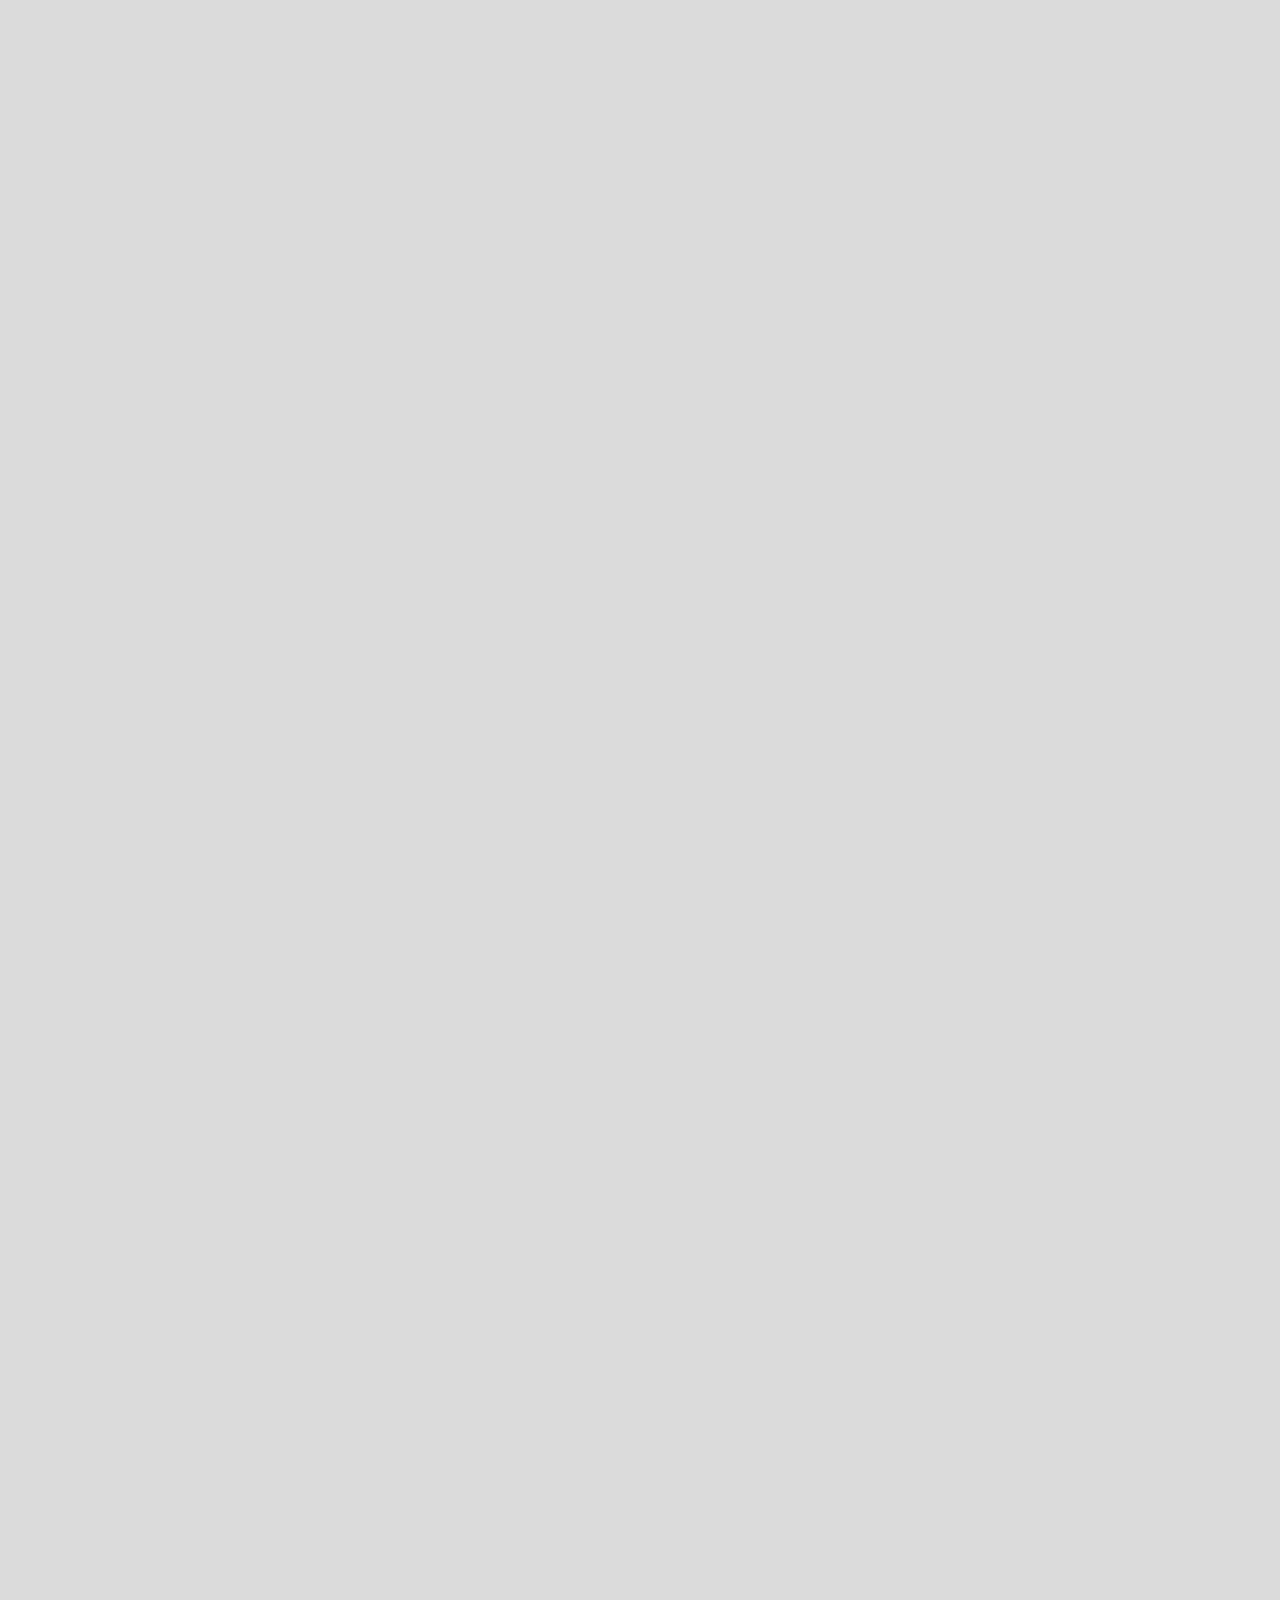
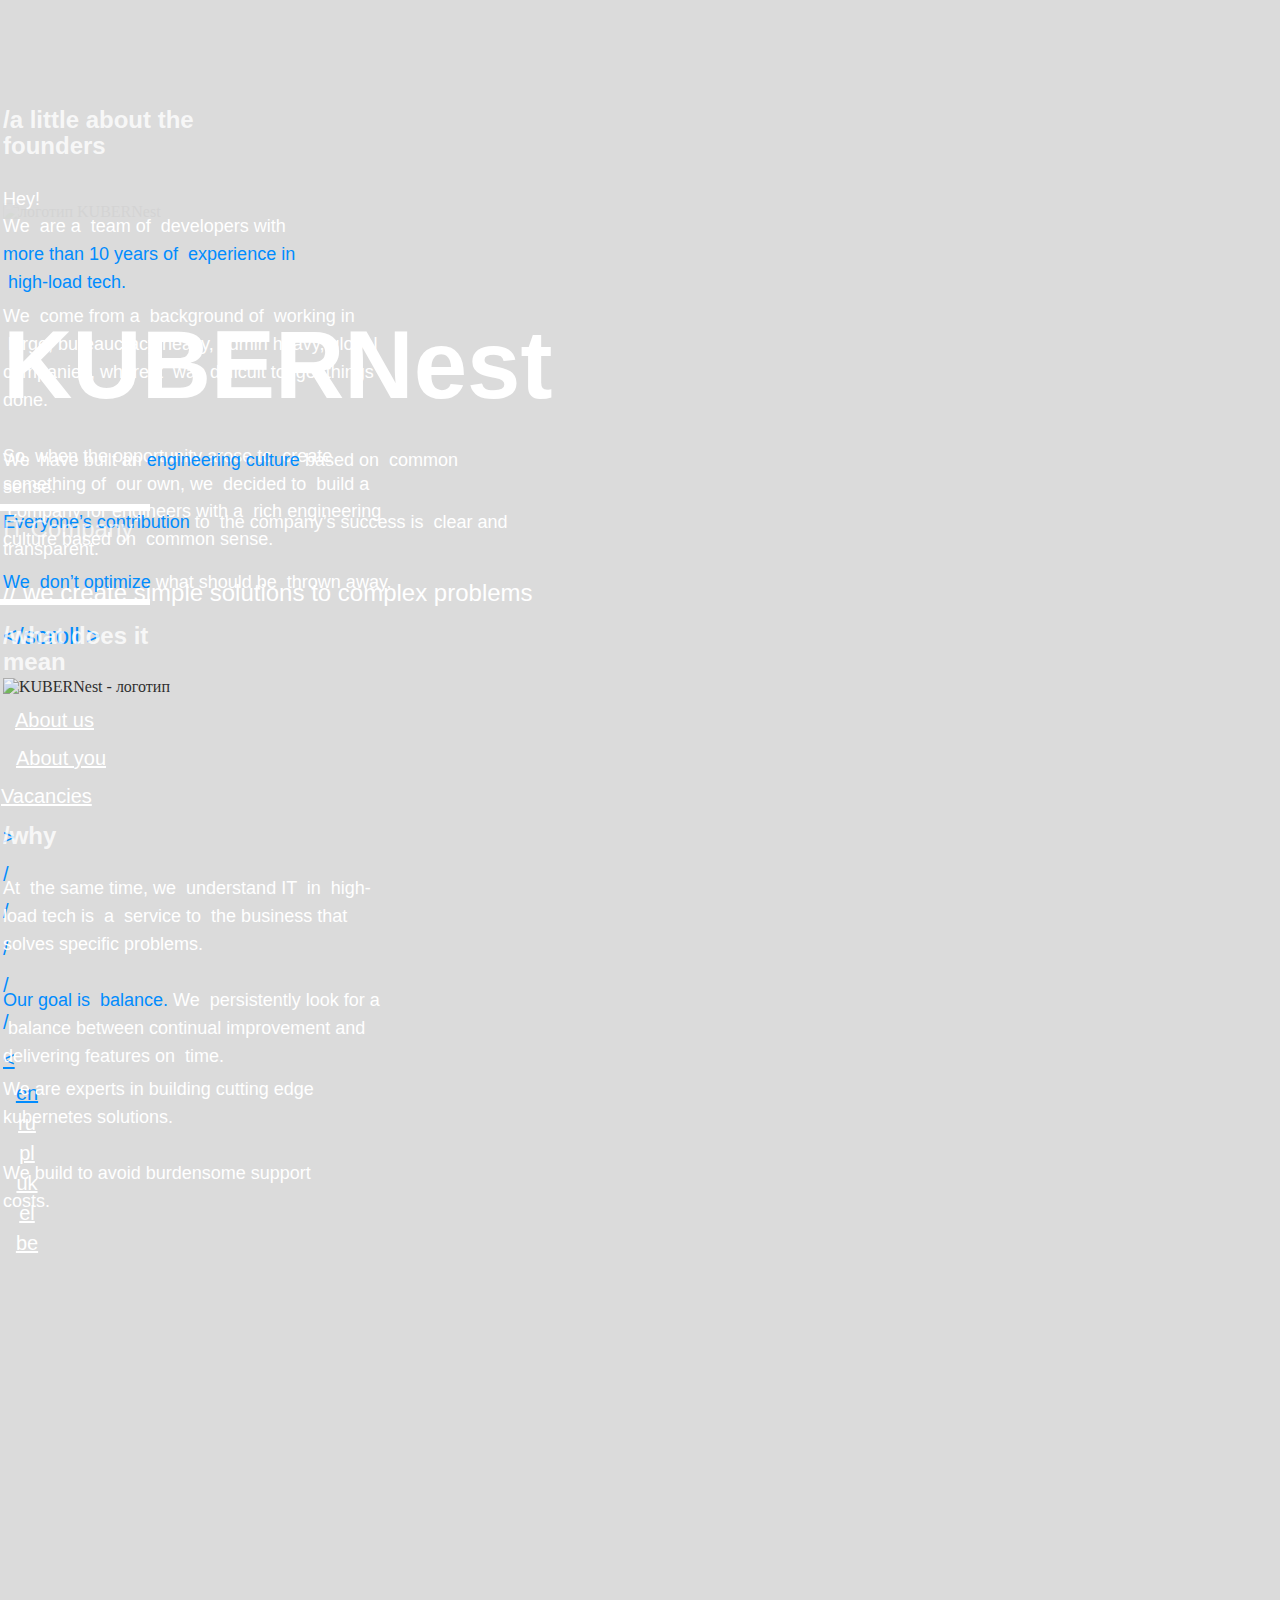
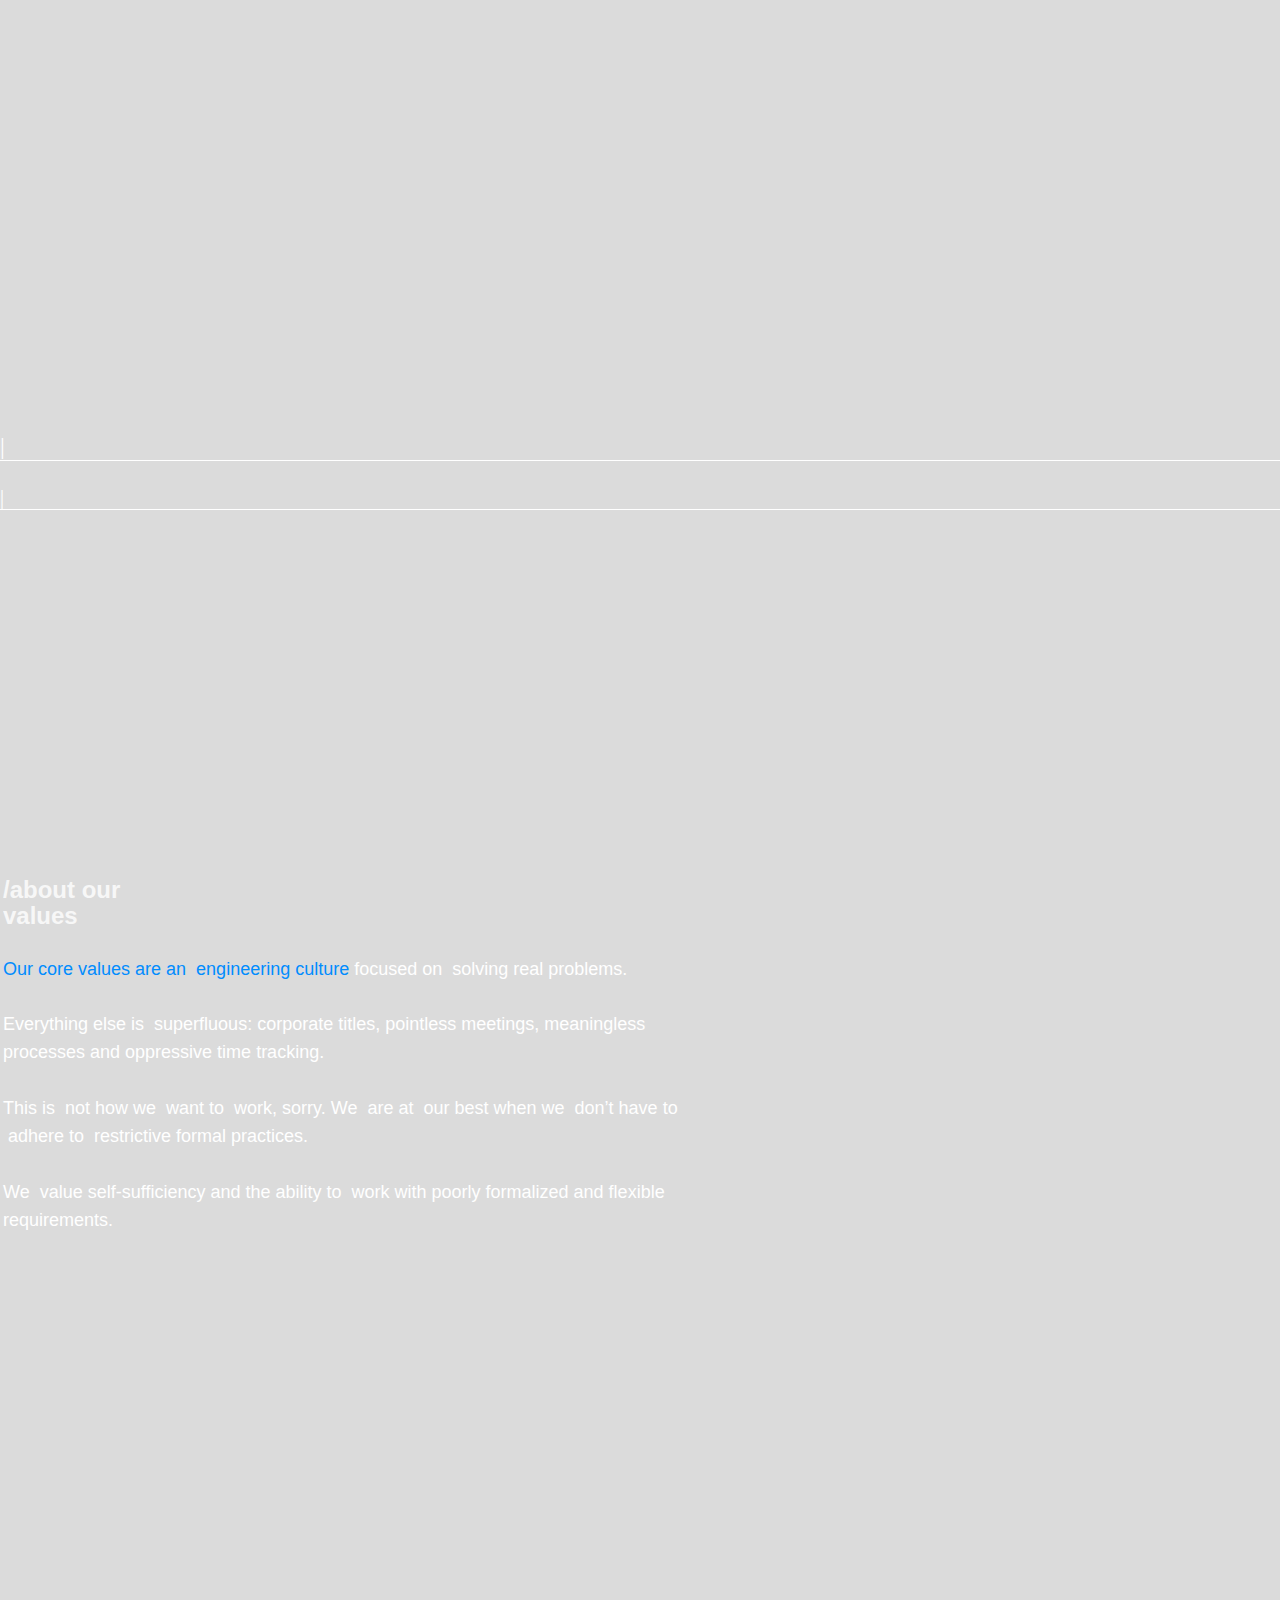
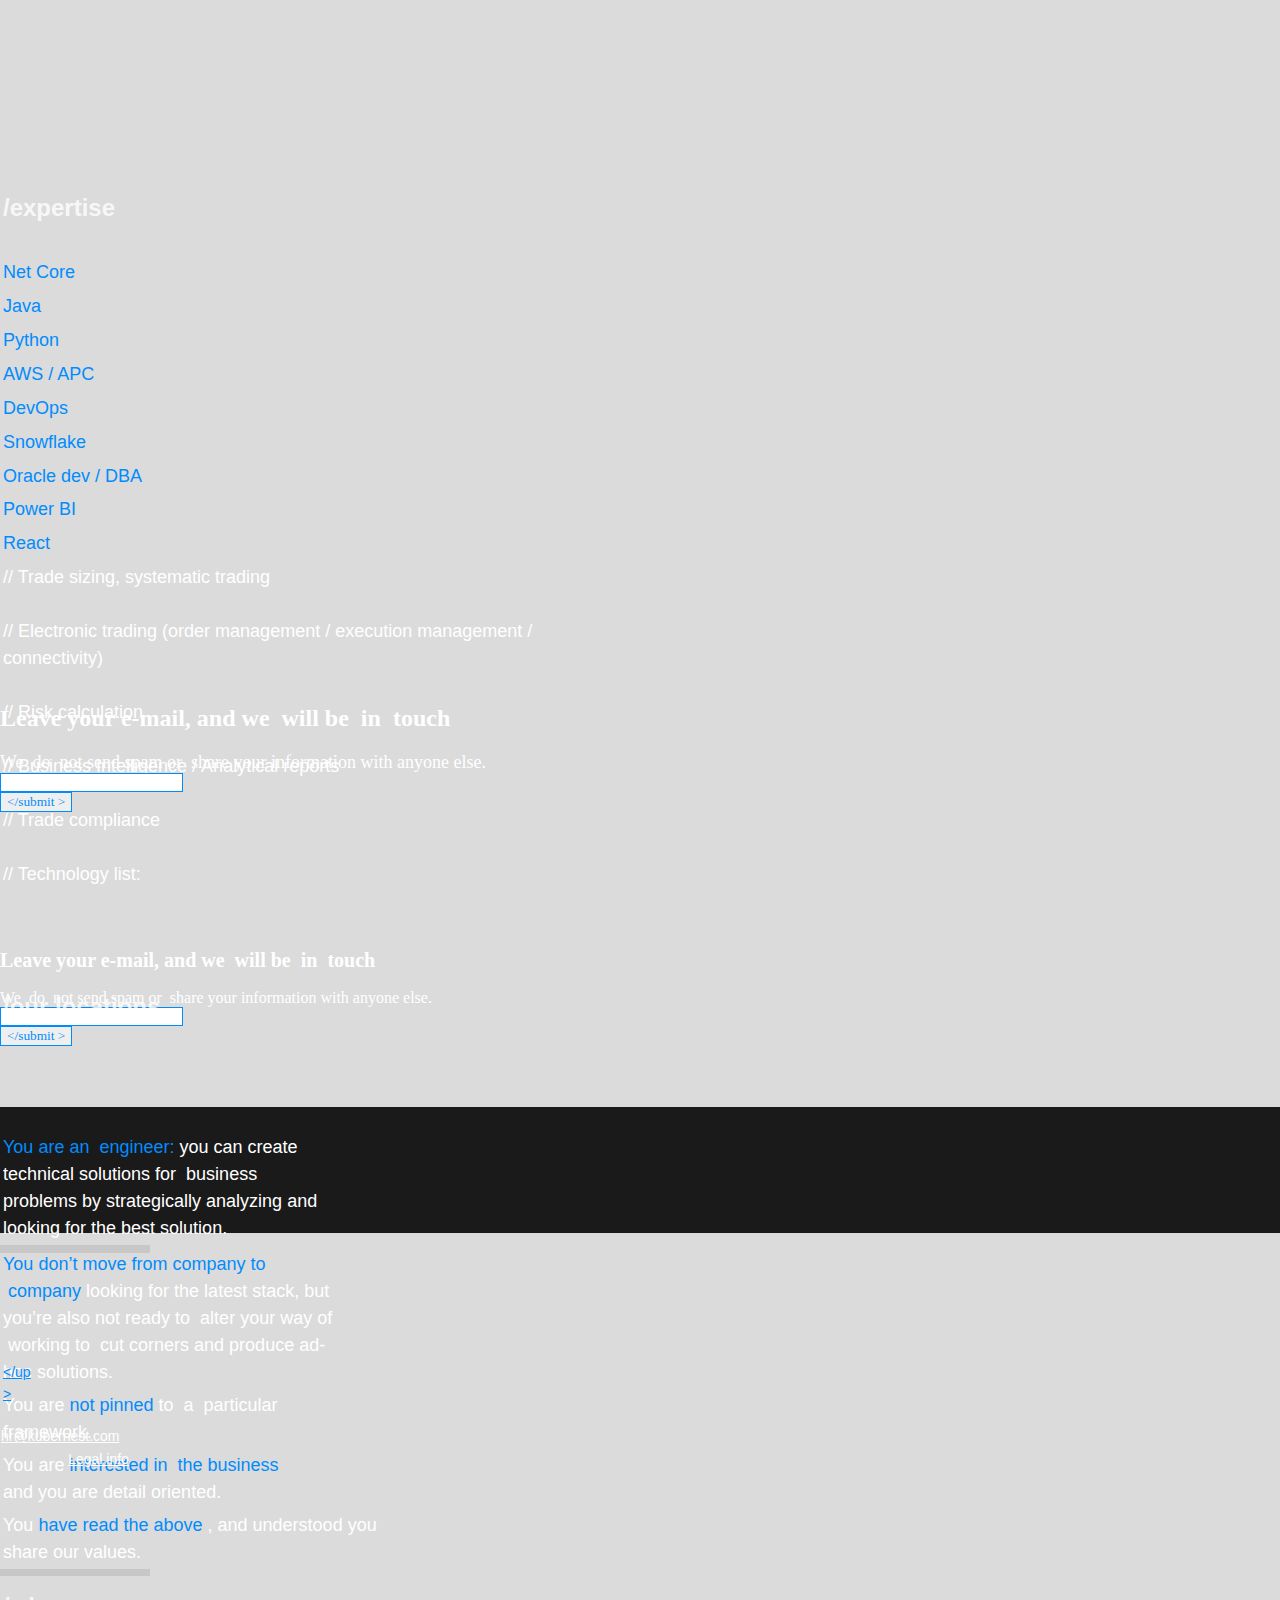
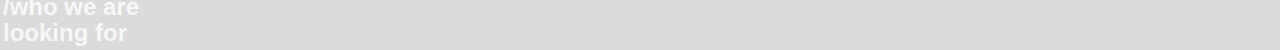
==== commit 71e2d6cc: "update" ====
--- a/index.html
+++ b/index.html
@@ -1,470 +1,6799 @@
-<!DOCTYPE html><html><head><meta charset="utf-8" /><meta http-equiv="Content-Type" content="text/html; charset=utf-8" /><meta name="viewport" content="width=device-width, initial-scale=1.0" /> <!--metatextblock--><title>Kubernest - software development for the kuber sequrity sector</title><meta name="description" content="KuberNest is building a development team for a large and successful American investment fund. We are a team of professionals with experience in top international financial and IT companies. We work with Go, Java, Python, .Net, AWS, Private Cloud, Oracle, Snowflake. VHI, adherence to the RF Labor Code and common sense attached. " /> <meta property="og:url" content="https://kubernest.com" /><meta property="og:title" content="KuberNest - software development for the financial sector" /><meta property="og:description" content="KuberNest is building a development team for a large and successful American investment fund. We are a team of professionals with experience in top international financial and IT companies. We work with Java, Python, .Net, AWS, Private Cloud, Oracle, Snowflake. VHI, adherence to the RF Labor Code and common sense attached. " /><meta property="og:type" content="website" /><meta property="og:image" content="./kubernest.svg" /><link rel="canonical" href="https://kubernest.com"><!--/metatextblock--><meta name="format-detection" content="telephone=no" /><meta http-equiv="x-dns-prefetch-control" content="on"><link rel="dns-prefetch" href="https://ws.tildacdn.com"><link rel="dns-prefetch" href="https://static.tildacdn.com"><link rel="icon" type="image/png" sizes="32x32" href="./kubernest32.png" media="(prefers-color-scheme: light)"/><link rel="icon" type="image/png" sizes="32x32" href="./kubernest32.png" media="(prefers-color-scheme: dark)"/><link rel="icon" type="image/svg+xml" sizes="any" href="./kubernest.svg"><link rel="apple-touch-icon" type="image/png" href="./kubernest192.png"><link rel="icon" type="image/png" sizes="192x192" href="./kubernest192.png"><!-- Assets --><script src="https://neo.tildacdn.com/js/tilda-fallback-1.0.min.js" async charset="utf-8"></script><link rel="stylesheet" href="https://static.tildacdn.com/css/tilda-grid-3.0.min.css" type="text/css" media="all" onerror="this.loaderr='y';"/><link rel="stylesheet" href="https://static.tildacdn.com/ws/project4696509/tilda-blocks-page33492674.min.css?t=1719818431" type="text/css" media="all" onerror="this.loaderr='y';" /><link rel="stylesheet" href="https://static.tildacdn.com/css/tilda-animation-2.0.min.css" type="text/css" media="all" onerror="this.loaderr='y';" /><link rel="stylesheet" href="https://static.tildacdn.com/css/tilda-forms-1.0.min.css" type="text/css" media="all" onerror="this.loaderr='y';" /><link rel="stylesheet" href="https://static.tildacdn.com/css/highlight.min.css" type="text/css" media="all" onerror="this.loaderr='y';" /><script nomodule src="https://static.tildacdn.com/js/tilda-polyfill-1.0.min.js" charset="utf-8"></script><script type="text/javascript">function t_onReady(func) {
-if (document.readyState != 'loading') {
-func();
-} else {
-document.addEventListener('DOMContentLoaded', func);
-}
-}
-function t_onFuncLoad(funcName, okFunc, time) {
-if (typeof window[funcName] === 'function') {
-okFunc();
-} else {
-setTimeout(function() {
-t_onFuncLoad(funcName, okFunc, time);
-},(time || 100));
-}
-}function t396_initialScale(t){t=document.getElementById("rec"+t);if(t){t=t.querySelector(".t396__artboard");if(t){var e,r=document.documentElement.clientWidth,a=[];if(l=t.getAttribute("data-artboard-screens"))for(var l=l.split(","),i=0;i<l.length;i++)a[i]=parseInt(l[i],10);else a=[320,480,640,960,1200];for(i=0;i<a.length;i++){var o=a[i];o<=r&&(e=o)}var n="edit"===window.allrecords.getAttribute("data-tilda-mode"),d="center"===t396_getFieldValue(t,"valign",e,a),u="grid"===t396_getFieldValue(t,"upscale",e,a),c=t396_getFieldValue(t,"height_vh",e,a),g=t396_getFieldValue(t,"height",e,a),s=!!window.opr&&!!window.opr.addons||!!window.opera||-1!==navigator.userAgent.indexOf(" OPR/");if(!n&&d&&!u&&!c&&g&&!s){for(var _=parseFloat((r/e).toFixed(3)),f=[t,t.querySelector(".t396__carrier"),t.querySelector(".t396__filter")],i=0;i<f.length;i++)f[i].style.height=Math.floor(parseInt(g,10)*_)+"px";t396_scaleInitial__getElementsToScale(t).forEach(function(t){t.style.zoom=_})}}}}function t396_scaleInitial__getElementsToScale(t){t=Array.prototype.slice.call(t.querySelectorAll(".t396__elem"));if(!t.length)return[];var e=[];return(t=t.filter(function(t){t=t.closest('.t396__group[data-group-type-value="physical"]');return!t||(-1===e.indexOf(t)&&e.push(t),!1)})).concat(e)}function t396_getFieldValue(t,e,r,a){var l=a[a.length-1],i=r===l?t.getAttribute("data-artboard-"+e):t.getAttribute("data-artboard-"+e+"-res-"+r);if(!i)for(var o=0;o<a.length;o++){var n=a[o];if(!(n<=r)&&(i=n===l?t.getAttribute("data-artboard-"+e):t.getAttribute("data-artboard-"+e+"-res-"+n)))break}return i}</script><script src="https://static.tildacdn.com/js/jquery-1.10.2.min.js" charset="utf-8" onerror="this.loaderr='y';"></script> <script src="https://static.tildacdn.com/js/tilda-scripts-3.0.min.js" charset="utf-8" defer onerror="this.loaderr='y';"></script><script src="https://static.tildacdn.com/ws/project4696509/tilda-blocks-page33492674.min.js?t=1719818431" charset="utf-8" async onerror="this.loaderr='y';"></script><script src="https://static.tildacdn.com/js/tilda-lazyload-1.0.min.js" charset="utf-8" async onerror="this.loaderr='y';"></script><script src="https://static.tildacdn.com/js/tilda-animation-2.0.min.js" charset="utf-8" async onerror="this.loaderr='y';"></script><script src="https://static.tildacdn.com/js/tilda-zero-1.1.min.js" charset="utf-8" async onerror="this.loaderr='y';"></script><script src="https://static.tildacdn.com/js/tilda-t635-typed-1.0.min.js" charset="utf-8" async onerror="this.loaderr='y';"></script><script src="https://static.tildacdn.com/js/tilda-forms-1.0.min.js" charset="utf-8" async onerror="this.loaderr='y';"></script><script src="https://static.tildacdn.com/js/highlight.min.js" charset="utf-8" onerror="this.loaderr='y';"></script><script src="https://static.tildacdn.com/js/tilda-animation-sbs-1.0.min.js" charset="utf-8" async onerror="this.loaderr='y';"></script><script src="https://static.tildacdn.com/js/tilda-zero-scale-1.0.min.js" charset="utf-8" async onerror="this.loaderr='y';"></script><script src="https://static.tildacdn.com/js/tilda-events-1.0.min.js" charset="utf-8" async onerror="this.loaderr='y';"></script>
-
-
-<script>
-window.browserLang = 'EN';
-</script>
-<script type="text/javascript">window.dataLayer = window.dataLayer || [];</script><script type="text/javascript">(function () {
-if((/bot|google|yandex|baidu|bing|msn|duckduckbot|teoma|slurp|crawler|spider|robot|crawling|facebook/i.test(navigator.userAgent))===false && typeof(sessionStorage)!='undefined' && sessionStorage.getItem('visited')!=='y' && document.visibilityState){
-var style=document.createElement('style');
-style.type='text/css';
-style.innerHTML='@media screen and (min-width: 980px) {.t-records {opacity: 0;}.t-records_animated {-webkit-transition: opacity ease-in-out .2s;-moz-transition: opacity ease-in-out .2s;-o-transition: opacity ease-in-out .2s;transition: opacity ease-in-out .2s;}.t-records.t-records_visible {opacity: 1;}}';
-document.getElementsByTagName('head')[0].appendChild(style);
-function t_setvisRecs(){
-var alr=document.querySelectorAll('.t-records');
-Array.prototype.forEach.call(alr, function(el) {
-el.classList.add("t-records_animated");
-});
-setTimeout(function () {
-Array.prototype.forEach.call(alr, function(el) {
-el.classList.add("t-records_visible");
-});
-sessionStorage.setItem("visited", "y");
-}, 400);
-} 
-document.addEventListener('DOMContentLoaded', t_setvisRecs);
-}
-})();</script></head><body class="t-body" style="margin:0;"><!--allrecords--><div id="allrecords" class="t-records" data-hook="blocks-collection-content-node" data-tilda-project-id="4696509" data-tilda-page-id="33492674" data-tilda-page-alias="en" data-tilda-formskey="4c2d029ad350c19537eedb06037db8b2" data-tilda-lazy="yes" data-tilda-root-zone="com" data-tilda-project-headcode="yes" ><div id="rec541324909" class="r t-rec" style=" " data-record-type="215" ><a name="top" style="font-size:0;"></a></div><div id="rec541324910" class="r t-rec" style=" " data-animationappear="off" data-record-type="396" ><!-- T396 --><style>#rec541324910 .t396__artboard {min-height: 800px;height: 100vh;overflow: visible;}#rec541324910 .t396__filter {min-height: 800px;height: 100vh; }#rec541324910 .t396__carrier{min-height: 800px;height: 100vh;background-position: center center;background-attachment: scroll;background-size: cover;background-repeat: no-repeat;}@media screen and (max-width: 1199px) {#rec541324910 .t396__artboard,#rec541324910 .t396__filter,#rec541324910 .t396__carrier {}#rec541324910 .t396__filter {}#rec541324910 .t396__carrier {background-attachment: scroll;}}@media screen and (max-width: 959px) {#rec541324910 .t396__artboard,#rec541324910 .t396__filter,#rec541324910 .t396__carrier {min-height: 700px;}#rec541324910 .t396__filter {}#rec541324910 .t396__carrier {background-attachment: scroll;}}@media screen and (max-width: 639px) {#rec541324910 .t396__artboard,#rec541324910 .t396__filter,#rec541324910 .t396__carrier {}#rec541324910 .t396__filter {}#rec541324910 .t396__carrier {background-attachment: scroll;}}@media screen and (max-width: 479px) {#rec541324910 .t396__artboard,#rec541324910 .t396__filter,#rec541324910 .t396__carrier {min-height: 640px;height: 100vh;}#rec541324910 .t396__filter {}#rec541324910 .t396__carrier {background-attachment: scroll;}} #rec541324910 .tn-elem[data-elem-id="1634843221544"] { z-index: 3; top: calc(50vh - 400px + 573px);left: calc(50% - 600px + 780px);width: 400px;}#rec541324910 .tn-elem[data-elem-id="1634843221544"] .tn-atom { opacity: 0.03; background-position: center center;border-color: transparent ;border-style: solid ; }@media screen and (max-width: 1199px) {#rec541324910 .tn-elem[data-elem-id="1634843221544"] {top: calc(50vh - 400px + 545px);left: calc(50% - 480px + 620px);width: 331px;}}@media screen and (max-width: 959px) {#rec541324910 .tn-elem[data-elem-id="1634843221544"] {top: calc(50vh - 400px + 459px);left: calc(50% - 320px + 390px);width: 250px;}}@media screen and (max-width: 639px) {#rec541324910 .tn-elem[data-elem-id="1634843221544"] {top: calc(50vh - 400px + 622px);left: calc(50% - 240px + 280px);width: 169px;}}@media screen and (max-width: 479px) {#rec541324910 .tn-elem[data-elem-id="1634843221544"] {top: calc(582px);left: calc(50% - 160px + 150px);width: 150px;}} #rec541324910 .tn-elem[data-elem-id="1634842193118"] { color: #ffffff; z-index: 4; top: calc(50vh - 400px + 305px);left: calc(50% - 600px + 20px);width: 560px;}#rec541324910 .tn-elem[data-elem-id="1634842193118"] .tn-atom { color: #ffffff; font-size: 96px; font-family: 'InconsolataLGC',Arial,sans-serif; line-height: 1.55; font-weight: 700; background-position: center center;border-color: transparent ;border-style: solid ; }@media screen and (max-width: 1199px) {#rec541324910 .tn-elem[data-elem-id="1634842193118"] {top: calc(50vh - 400px + 305px);left: calc(50% - 480px + 10px);}}@media screen and (max-width: 959px) {#rec541324910 .tn-elem[data-elem-id="1634842193118"] {top: calc(50vh - 400px + 262px);left: calc(50% - 320px + 10px);}#rec541324910 .tn-elem[data-elem-id="1634842193118"] .tn-atom { font-size: 80px; }}@media screen and (max-width: 639px) {#rec541324910 .tn-elem[data-elem-id="1634842193118"] {top: calc(50vh - 400px + 232px);left: calc(50% - 240px + 10px);width: 287px;}}@media screen and (max-width: 479px) {#rec541324910 .tn-elem[data-elem-id="1634842193118"] {top: calc(220px);left: calc(50% - 160px + 0px);}#rec541324910 .tn-elem[data-elem-id="1634842193118"] .tn-atom { font-size: 72px; }} #rec541324910 .tn-elem[data-elem-id="1634842280872"] { color: #ffffff; z-index: 5; top: calc(50vh - 400px + 268px);left: calc(50% - 600px + 20px);width: 165px;}#rec541324910 .tn-elem[data-elem-id="1634842280872"] .tn-atom { color: #ffffff; font-size: 24px; font-family: 'InconsolataLGC',Arial,sans-serif; line-height: 1.55; font-weight: 400; opacity: 0.7; background-position: center center;border-color: transparent ;border-style: solid ; }@media screen and (max-width: 1199px) {#rec541324910 .tn-elem[data-elem-id="1634842280872"] {top: calc(50vh - 400px + 268px);left: calc(50% - 480px + 10px);}}@media screen and (max-width: 959px) {#rec541324910 .tn-elem[data-elem-id="1634842280872"] {top: calc(50vh - 400px + 232px);left: calc(50% - 320px + 10px);}#rec541324910 .tn-elem[data-elem-id="1634842280872"] .tn-atom { font-size: 20px; }}@media screen and (max-width: 639px) {#rec541324910 .tn-elem[data-elem-id="1634842280872"] {top: calc(50vh - 400px + 202px);left: calc(50% - 240px + 10px);}}@media screen and (max-width: 479px) {#rec541324910 .tn-elem[data-elem-id="1634842280872"] {top: calc(193px);left: calc(50% - 160px + 0px);}#rec541324910 .tn-elem[data-elem-id="1634842280872"] .tn-atom { font-size: 18px; }} #rec541324910 .tn-elem[data-elem-id="1634842321688"] { color: #ffffff; z-index: 6; top: calc(50vh - 400px + 494px);left: calc(50% - 600px + 20px);width: 733px;}#rec541324910 .tn-elem[data-elem-id="1634842321688"] .tn-atom { color: #ffffff; font-size: 24px; font-family: 'InconsolataLGC',Arial,sans-serif; line-height: 1.55; font-weight: 400; background-position: center center;border-color: transparent ;border-style: solid ; }@media screen and (max-width: 1199px) {#rec541324910 .tn-elem[data-elem-id="1634842321688"] {top: calc(50vh - 400px + 494px);left: calc(50% - 480px + 10px);}}@media screen and (max-width: 959px) {#rec541324910 .tn-elem[data-elem-id="1634842321688"] {top: calc(50vh - 400px + 406px);left: calc(50% - 320px + 10px);width: 359px;}#rec541324910 .tn-elem[data-elem-id="1634842321688"] .tn-atom { font-size: 20px; }}@media screen and (max-width: 639px) {#rec541324910 .tn-elem[data-elem-id="1634842321688"] {top: calc(50vh - 400px + 376px);left: calc(50% - 240px + 10px);width: 367px;}}@media screen and (max-width: 479px) {#rec541324910 .tn-elem[data-elem-id="1634842321688"] {top: calc(351px);left: calc(50% - 160px + 0px);width: 320px;}#rec541324910 .tn-elem[data-elem-id="1634842321688"] .tn-atom { font-size: 18px; }} #rec541324910 .tn-elem[data-elem-id="1634842333701"] { color: #018cfe; z-index: 7; top: calc(50vh - 400px + 713px);left: calc(50% - 600px + 20px);width: 148px;}#rec541324910 .tn-elem[data-elem-id="1634842333701"] .tn-atom { color: #018cfe; font-size: 24px; font-family: 'InconsolataLGC',Arial,sans-serif; line-height: 1.55; font-weight: 400; background-position: center center;border-color: transparent ;border-style: solid ; }@media screen and (max-width: 1199px) {#rec541324910 .tn-elem[data-elem-id="1634842333701"] {top: calc(50vh - 400px + 713px);left: calc(50% - 480px + 10px);}}@media screen and (max-width: 959px) {#rec541324910 .tn-elem[data-elem-id="1634842333701"] {top: calc(50vh - 400px + 640px);left: calc(50% - 320px + 10px);}#rec541324910 .tn-elem[data-elem-id="1634842333701"] .tn-atom { font-size: 20px; }}@media screen and (max-width: 639px) {}@media screen and (max-width: 479px) {#rec541324910 .tn-elem[data-elem-id="1634842333701"] {top: calc(602px);left: calc(50% - 160px + 0px);}#rec541324910 .tn-elem[data-elem-id="1634842333701"] .tn-atom { font-size: 18px; }} #rec541324910 .tn-elem[data-elem-id="1634842563968"] { z-index: 8; top: calc(50vh - 400px + 50px);left: calc(50% - 600px + 20px);width: 160px;}#rec541324910 .tn-elem[data-elem-id="1634842563968"] .tn-atom { background-position: center center;border-color: transparent ;border-style: solid ; }@media screen and (max-width: 1199px) {#rec541324910 .tn-elem[data-elem-id="1634842563968"] {top: calc(50vh - 400px + 50px);left: calc(50% - 480px + 10px);}}@media screen and (max-width: 959px) {#rec541324910 .tn-elem[data-elem-id="1634842563968"] {top: calc(50vh - 400px + 30px);left: calc(50% - 320px + 10px);width: 140px;}}@media screen and (max-width: 639px) {#rec541324910 .tn-elem[data-elem-id="1634842563968"] {top: calc(50vh - 400px + 26px);left: calc(50% - 240px + 10px);}}@media screen and (max-width: 479px) {#rec541324910 .tn-elem[data-elem-id="1634842563968"] {top: calc(-115px);left: calc(50% - 160px + 15px);}#rec541324910 .tn-elem[data-elem-id="1634842563968"] .tn-atom { opacity: 0; }} #rec541324910 .tn-elem[data-elem-id="1634843147820"] { z-index: 9; top: calc(50vh - 400px + 228px);left: calc(50% - 600px + 780px);width: 400px;}#rec541324910 .tn-elem[data-elem-id="1634843147820"] .tn-atom { opacity: 0.8; background-position: center center;border-color: transparent ;border-style: solid ; }@media screen and (max-width: 1199px) {#rec541324910 .tn-elem[data-elem-id="1634843147820"] {top: calc(50vh - 400px + 260px);left: calc(50% - 480px + 620px);width: 331px;}}@media screen and (max-width: 959px) {#rec541324910 .tn-elem[data-elem-id="1634843147820"] {top: calc(50vh - 400px + 243px);left: calc(50% - 320px + 390px);width: 250px;}}@media screen and (max-width: 639px) {#rec541324910 .tn-elem[data-elem-id="1634843147820"] {top: calc(50vh - 400px + 475px);left: calc(50% - 240px + 280px);width: 169px;}}@media screen and (max-width: 479px) {#rec541324910 .tn-elem[data-elem-id="1634843147820"] {top: calc(452px);left: calc(50% - 160px + 150px);width: 150px;}} #rec541324910 .tn-elem[data-elem-id="1635864761448"] { z-index: 10; top: calc(50vh - 400px + -150px);left: calc(50% - 600px + 60px);width: 45px;}#rec541324910 .tn-elem[data-elem-id="1635864761448"] .tn-atom { opacity: 0; background-position: center center;border-color: transparent ;border-style: solid ; }@media screen and (max-width: 1199px) {}@media screen and (max-width: 959px) {}@media screen and (max-width: 639px) {}@media screen and (max-width: 479px) {#rec541324910 .tn-elem[data-elem-id="1635864761448"] {top: calc(30px);left: calc(50% - 160px + 0px);width: 40px;}#rec541324910 .tn-elem[data-elem-id="1635864761448"] .tn-atom { opacity: 1; }} #rec541324910 .tn-elem[data-elem-id="1634920798259"] { color: #ffffff; text-align: center; z-index: 15; top: calc(50vh - 400px + 46px);left: calc(50% - 600px + 800px);width: 109px;height:38px;}#rec541324910 .tn-elem[data-elem-id="1634920798259"] .tn-atom { color: #ffffff; font-size: 20px; font-family: 'InconsolataLGC',Arial,sans-serif; line-height: 1.55; font-weight: 400; border-width: 1px; border-radius: 30px; background-position: center center;border-color: transparent ;border-style: solid ; transition: background-color 0.2s ease-in-out, color 0.2s ease-in-out, border-color 0.2s ease-in-out; }@media (hover), (min-width:0\0) {#rec541324910 .tn-elem[data-elem-id="1634920798259"] .tn-atom:hover {}#rec541324910 .tn-elem[data-elem-id="1634920798259"] .tn-atom:hover {color: #018cfe;}}@media screen and (max-width: 1199px) {#rec541324910 .tn-elem[data-elem-id="1634920798259"] {top: calc(50vh - 400px + 50px);left: calc(50% - 480px + 590px);}}@media screen and (max-width: 959px) {#rec541324910 .tn-elem[data-elem-id="1634920798259"] {top: calc(50vh - 400px + 20px);left: calc(50% - 320px + 269px);width: 113px;height: 58px;}#rec541324910 .tn-elem[data-elem-id="1634920798259"] .tn-atom { font-size: 18px; }}@media screen and (max-width: 639px) {#rec541324910 .tn-elem[data-elem-id="1634920798259"] {top: calc(50vh - 400px + 70px);left: calc(50% - 240px + 10px);width: 95px;height: 40px;}}@media screen and (max-width: 479px) {#rec541324910 .tn-elem[data-elem-id="1634920798259"] {top: calc(75px);left: calc(50% - 160px + 0px);width: 82px;height: 52px;}#rec541324910 .tn-elem[data-elem-id="1634920798259"] .tn-atom { font-size: 16px; }} #rec541324910 .tn-elem[data-elem-id="1634842672898"] { color: #ffffff; text-align: center; z-index: 17; top: calc(50vh - 400px + 46px);left: calc(50% - 600px + 929px);width: 122px;height:38px;}#rec541324910 .tn-elem[data-elem-id="1634842672898"] .tn-atom { color: #ffffff; font-size: 20px; font-family: 'InconsolataLGC',Arial,sans-serif; line-height: 1.55; font-weight: 400; border-width: 1px; border-radius: 30px; background-position: center center;border-color: transparent ;border-style: solid ; transition: background-color 0.2s ease-in-out, color 0.2s ease-in-out, border-color 0.2s ease-in-out; }@media (hover), (min-width:0\0) {#rec541324910 .tn-elem[data-elem-id="1634842672898"] .tn-atom:hover {}#rec541324910 .tn-elem[data-elem-id="1634842672898"] .tn-atom:hover {color: #018cfe;}}@media screen and (max-width: 1199px) {#rec541324910 .tn-elem[data-elem-id="1634842672898"] {top: calc(50vh - 400px + 50px);left: calc(50% - 480px + 709px);}}@media screen and (max-width: 959px) {#rec541324910 .tn-elem[data-elem-id="1634842672898"] {top: calc(50vh - 400px + 20px);left: calc(50% - 320px + 397px);width: 105px;height: 58px;}#rec541324910 .tn-elem[data-elem-id="1634842672898"] .tn-atom { font-size: 18px; }}@media screen and (max-width: 639px) {#rec541324910 .tn-elem[data-elem-id="1634842672898"] {top: calc(50vh - 400px + 70px);left: calc(50% - 240px + 145px);height: 40px;}}@media screen and (max-width: 479px) {#rec541324910 .tn-elem[data-elem-id="1634842672898"] {top: calc(75px);left: calc(50% - 160px + 107px);width: 96px;height: 52px;}#rec541324910 .tn-elem[data-elem-id="1634842672898"] .tn-atom { font-size: 16px; }} #rec541324910 .tn-elem[data-elem-id="1719327355487"] { color: #ffffff; text-align: center; z-index: 19; top: calc(50vh - 400px + 46px);left: calc(50% - 600px + 1071px);width: 66px;height:38px;}#rec541324910 .tn-elem[data-elem-id="1719327355487"] .tn-atom { color: #ffffff; font-size: 20px; font-family: 'InconsolataLGC',Arial,sans-serif; line-height: 1.55; font-weight: 400; border-width: 1px; border-radius: 30px; background-position: center center;border-color: transparent ;border-style: solid ; transition: background-color 0.2s ease-in-out, color 0.2s ease-in-out, border-color 0.2s ease-in-out; }@media (hover), (min-width:0\0) {#rec541324910 .tn-elem[data-elem-id="1719327355487"] .tn-atom:hover {}#rec541324910 .tn-elem[data-elem-id="1719327355487"] .tn-atom:hover {color: #018cfe;}}@media screen and (max-width: 1199px) {#rec541324910 .tn-elem[data-elem-id="1719327355487"] {top: calc(50vh - 400px + 50px);left: calc(50% - 480px + 841px);}}@media screen and (max-width: 959px) {#rec541324910 .tn-elem[data-elem-id="1719327355487"] {top: calc(50vh - 400px + 20px);left: calc(50% - 320px + 517px);width: 113px;height: 58px;}#rec541324910 .tn-elem[data-elem-id="1719327355487"] .tn-atom { font-size: 18px; }}@media screen and (max-width: 639px) {#rec541324910 .tn-elem[data-elem-id="1719327355487"] {top: calc(50vh - 400px + 69px);left: calc(50% - 240px + 290px);width: 13px;height: 40px;}}@media screen and (max-width: 479px) {#rec541324910 .tn-elem[data-elem-id="1719327355487"] {top: calc(75px);left: calc(50% - 160px + 228px);width: 82px;height: 52px;}#rec541324910 .tn-elem[data-elem-id="1719327355487"] .tn-atom { font-size: 16px; }} #rec541324910 .tn-elem[data-elem-id="1674569358494"] { color: #018cfe; text-align: right; z-index: 11; top: calc(50vh - 400px + 91px);left: calc(50% - 600px + 1168px);width: 12px;}#rec541324910 .tn-elem[data-elem-id="1674569358494"] .tn-atom { color: #018cfe; font-size: 20px; font-family: 'InconsolataLGC',Arial,sans-serif; line-height: 1.55; font-weight: 400; background-position: center center;border-color: transparent ;border-style: solid ; }@media screen and (max-width: 1199px) {#rec541324910 .tn-elem[data-elem-id="1674569358494"] {top: calc(50vh - 400px + 90px);left: calc(50% - 480px + 935px);}}@media screen and (max-width: 959px) {#rec541324910 .tn-elem[data-elem-id="1674569358494"] {top: calc(50vh - 400px + 78px);left: calc(50% - 320px + 618px);}}@media screen and (max-width: 639px) {#rec541324910 .tn-elem[data-elem-id="1674569358494"] {top: calc(50vh - 400px + 120px);left: calc(50% - 240px + 251px);}}@media screen and (max-width: 479px) {#rec541324910 .tn-elem[data-elem-id="1674569358494"] {top: calc(137px);left: calc(50% - 160px + 240px);}} #rec541324910 .tn-elem[data-elem-id="1674569606288"] { color: #018cfe; z-index: 12; top: calc(50vh - 400px + 89px);left: calc(50% - 600px + 980px);width: 13px;}#rec541324910 .tn-elem[data-elem-id="1674569606288"] .tn-atom { color: #018cfe; font-size: 20px; font-family: 'InconsolataLGC',Arial,sans-serif; line-height: 1.55; font-weight: 400; background-position: center center;border-color: transparent ;border-style: solid ; }@media screen and (max-width: 1199px) {#rec541324910 .tn-elem[data-elem-id="1674569606288"] {top: calc(50vh - 400px + 90px);left: calc(50% - 480px + 735px);}}@media screen and (max-width: 959px) {#rec541324910 .tn-elem[data-elem-id="1674569606288"] {top: calc(50vh - 400px + 78px);left: calc(50% - 320px + 418px);}}@media screen and (max-width: 639px) {#rec541324910 .tn-elem[data-elem-id="1674569606288"] {top: calc(50vh - 400px + 120px);left: calc(50% - 240px + 50px);}}@media screen and (max-width: 479px) {#rec541324910 .tn-elem[data-elem-id="1674569606288"] {top: calc(137px);left: calc(50% - 160px + 42px);}} #rec541324910 .tn-elem[data-elem-id="1692261148689"] { color: #018cfe; z-index: 13; top: calc(50vh - 400px + 89px);left: calc(50% - 600px + 1018px);width: 13px;}#rec541324910 .tn-elem[data-elem-id="1692261148689"] .tn-atom { color: #018cfe; font-size: 20px; font-family: 'InconsolataLGC',Arial,sans-serif; line-height: 1.55; font-weight: 400; background-position: center center;border-color: transparent ;border-style: solid ; }@media screen and (max-width: 1199px) {#rec541324910 .tn-elem[data-elem-id="1692261148689"] {top: calc(50vh - 400px + 90px);left: calc(50% - 480px + 776px);}}@media screen and (max-width: 959px) {#rec541324910 .tn-elem[data-elem-id="1692261148689"] {top: calc(50vh - 400px + 78px);left: calc(50% - 320px + 459px);}}@media screen and (max-width: 639px) {#rec541324910 .tn-elem[data-elem-id="1692261148689"] {top: calc(50vh - 400px + 120px);left: calc(50% - 240px + 93px);}}@media screen and (max-width: 479px) {#rec541324910 .tn-elem[data-elem-id="1692261148689"] {top: calc(137px);left: calc(50% - 160px + 82px);}} #rec541324910 .tn-elem[data-elem-id="1692261171971"] { color: #018cfe; z-index: 14; top: calc(50vh - 400px + 89px);left: calc(50% - 600px + 1094px);width: 13px;}#rec541324910 .tn-elem[data-elem-id="1692261171971"] .tn-atom { color: #018cfe; font-size: 20px; font-family: 'InconsolataLGC',Arial,sans-serif; line-height: 1.55; font-weight: 400; background-position: center center;border-color: transparent ;border-style: solid ; }@media screen and (max-width: 1199px) {#rec541324910 .tn-elem[data-elem-id="1692261171971"] {top: calc(50vh - 400px + 90px);left: calc(50% - 480px + 857px);}}@media screen and (max-width: 959px) {#rec541324910 .tn-elem[data-elem-id="1692261171971"] {top: calc(50vh - 400px + 78px);left: calc(50% - 320px + 539px);}}@media screen and (max-width: 639px) {#rec541324910 .tn-elem[data-elem-id="1692261171971"] {top: calc(50vh - 400px + 120px);left: calc(50% - 240px + 173px);}}@media screen and (max-width: 479px) {#rec541324910 .tn-elem[data-elem-id="1692261171971"] {top: calc(137px);left: calc(50% - 160px + 163px);}} #rec541324910 .tn-elem[data-elem-id="1692261161592"] { color: #018cfe; z-index: 16; top: calc(50vh - 400px + 89px);left: calc(50% - 600px + 1053px);width: 13px;}#rec541324910 .tn-elem[data-elem-id="1692261161592"] .tn-atom { color: #018cfe; font-size: 20px; font-family: 'InconsolataLGC',Arial,sans-serif; line-height: 1.55; font-weight: 400; background-position: center center;border-color: transparent ;border-style: solid ; }@media screen and (max-width: 1199px) {#rec541324910 .tn-elem[data-elem-id="1692261161592"] {top: calc(50vh - 400px + 90px);left: calc(50% - 480px + 814px);}}@media screen and (max-width: 959px) {#rec541324910 .tn-elem[data-elem-id="1692261161592"] {top: calc(50vh - 400px + 78px);left: calc(50% - 320px + 498px);}}@media screen and (max-width: 639px) {#rec541324910 .tn-elem[data-elem-id="1692261161592"] {top: calc(50vh - 400px + 120px);left: calc(50% - 240px + 131px);}}@media screen and (max-width: 479px) {#rec541324910 .tn-elem[data-elem-id="1692261161592"] {top: calc(137px);left: calc(50% - 160px + 122px);}} #rec541324910 .tn-elem[data-elem-id="1692261175362"] { color: #018cfe; z-index: 18; top: calc(50vh - 400px + 89px);left: calc(50% - 600px + 1127px);width: 13px;}#rec541324910 .tn-elem[data-elem-id="1692261175362"] .tn-atom { color: #018cfe; font-size: 20px; font-family: 'InconsolataLGC',Arial,sans-serif; line-height: 1.55; font-weight: 400; background-position: center center;border-color: transparent ;border-style: solid ; }@media screen and (max-width: 1199px) {#rec541324910 .tn-elem[data-elem-id="1692261175362"] {top: calc(50vh - 400px + 90px);left: calc(50% - 480px + 892px);}}@media screen and (max-width: 959px) {#rec541324910 .tn-elem[data-elem-id="1692261175362"] {top: calc(50vh - 400px + 78px);left: calc(50% - 320px + 577px);}}@media screen and (max-width: 639px) {#rec541324910 .tn-elem[data-elem-id="1692261175362"] {top: calc(50vh - 400px + 120px);left: calc(50% - 240px + 209px);}}@media screen and (max-width: 479px) {#rec541324910 .tn-elem[data-elem-id="1692261175362"] {top: calc(137px);left: calc(50% - 160px + 199px);}} #rec541324910 .tn-elem[data-elem-id="1674569578327"] { color: #018cfe; z-index: 20; top: calc(50vh - 400px + 91px);left: calc(50% - 600px + 938px);width: 12px;}@media (min-width: 1200px) {#rec541324910 .tn-elem.t396__elem--anim-hidden[data-elem-id="1674569578327"] {opacity: 0;}}#rec541324910 .tn-elem[data-elem-id="1674569578327"] .tn-atom { color: #018cfe; font-size: 20px; font-family: 'InconsolataLGC',Arial,sans-serif; line-height: 1.55; font-weight: 400; background-position: center center;border-color: transparent ;border-style: solid ; }@media screen and (max-width: 1199px) {#rec541324910 .tn-elem[data-elem-id="1674569578327"] {top: calc(50vh - 400px + 90px);left: calc(50% - 480px + 697px);}}@media screen and (max-width: 959px) {#rec541324910 .tn-elem[data-elem-id="1674569578327"] {top: calc(50vh - 400px + 78px);left: calc(50% - 320px + 380px);}}@media screen and (max-width: 639px) {#rec541324910 .tn-elem[data-elem-id="1674569578327"] {top: calc(50vh - 400px + 120px);left: calc(50% - 240px + 12px);}}@media screen and (max-width: 479px) {#rec541324910 .tn-elem[data-elem-id="1674569578327"] {top: calc(137px);left: calc(50% - 160px + 2px);}} #rec541324910 .tn-elem[data-elem-id="1674569882080"] { color: #018cfe; text-align: center; z-index: 21; top: calc(50vh - 400px + 91px);left: calc(50% - 600px + 940px);width: 54px;height:30px;}#rec541324910 .tn-elem[data-elem-id="1674569882080"] .tn-atom { color: #018cfe; font-size: 20px; font-family: 'Arial',Arial,sans-serif; line-height: 1.55; font-weight: 500; border-radius: 30px; background-position: center center;border-color: transparent ;border-style: solid ; transition: background-color 0.2s ease-in-out, color 0.2s ease-in-out, border-color 0.2s ease-in-out; }@media (hover), (min-width:0\0) {#rec541324910 .tn-elem[data-elem-id="1674569882080"] .tn-atom:hover {}#rec541324910 .tn-elem[data-elem-id="1674569882080"] .tn-atom:hover {color: #018cfe;}}@media screen and (max-width: 1199px) {#rec541324910 .tn-elem[data-elem-id="1674569882080"] {top: calc(50vh - 400px + 90px);left: calc(50% - 480px + 694px);}}@media screen and (max-width: 959px) {#rec541324910 .tn-elem[data-elem-id="1674569882080"] {top: calc(50vh - 400px + 78px);left: calc(50% - 320px + 378px);}}@media screen and (max-width: 639px) {#rec541324910 .tn-elem[data-elem-id="1674569882080"] {top: calc(50vh - 400px + 120px);left: calc(50% - 240px + 10px);}}@media screen and (max-width: 479px) {#rec541324910 .tn-elem[data-elem-id="1674569882080"] {top: calc(137px);left: calc(50% - 160px + 0px);}} #rec541324910 .tn-elem[data-elem-id="1674569959872"] { color: #ffffff; text-align: center; z-index: 22; top: calc(50vh - 400px + 91px);left: calc(50% - 600px + 977px);width: 54px;height:30px;}#rec541324910 .tn-elem[data-elem-id="1674569959872"] .tn-atom { color: #ffffff; font-size: 20px; font-family: 'Arial',Arial,sans-serif; line-height: 1.55; font-weight: 500; border-radius: 30px; background-position: center center;border-color: transparent ;border-style: solid ; transition: background-color 0.2s ease-in-out, color 0.2s ease-in-out, border-color 0.2s ease-in-out; }@media (hover), (min-width:0\0) {#rec541324910 .tn-elem[data-elem-id="1674569959872"] .tn-atom:hover {}#rec541324910 .tn-elem[data-elem-id="1674569959872"] .tn-atom:hover {color: #018cfe;}}@media screen and (max-width: 1199px) {#rec541324910 .tn-elem[data-elem-id="1674569959872"] {top: calc(50vh - 400px + 90px);left: calc(50% - 480px + 734px);}}@media screen and (max-width: 959px) {#rec541324910 .tn-elem[data-elem-id="1674569959872"] {top: calc(50vh - 400px + 78px);left: calc(50% - 320px + 418px);}}@media screen and (max-width: 639px) {#rec541324910 .tn-elem[data-elem-id="1674569959872"] {top: calc(50vh - 400px + 120px);left: calc(50% - 240px + 50px);}}@media screen and (max-width: 479px) {#rec541324910 .tn-elem[data-elem-id="1674569959872"] {top: calc(137px);left: calc(50% - 160px + 40px);}} #rec541324910 .tn-elem[data-elem-id="1692260909720"] { color: #ffffff; text-align: center; z-index: 23; top: calc(50vh - 400px + 91px);left: calc(50% - 600px + 1014px);width: 54px;height:30px;}#rec541324910 .tn-elem[data-elem-id="1692260909720"] .tn-atom { color: #ffffff; font-size: 20px; font-family: 'Arial',Arial,sans-serif; line-height: 1.55; font-weight: 500; border-radius: 30px; background-position: center center;border-color: transparent ;border-style: solid ; transition: background-color 0.2s ease-in-out, color 0.2s ease-in-out, border-color 0.2s ease-in-out; }@media (hover), (min-width:0\0) {#rec541324910 .tn-elem[data-elem-id="1692260909720"] .tn-atom:hover {}#rec541324910 .tn-elem[data-elem-id="1692260909720"] .tn-atom:hover {color: #018cfe;}}@media screen and (max-width: 1199px) {#rec541324910 .tn-elem[data-elem-id="1692260909720"] {top: calc(50vh - 400px + 90px);left: calc(50% - 480px + 774px);}}@media screen and (max-width: 959px) {#rec541324910 .tn-elem[data-elem-id="1692260909720"] {top: calc(50vh - 400px + 78px);left: calc(50% - 320px + 458px);}}@media screen and (max-width: 639px) {#rec541324910 .tn-elem[data-elem-id="1692260909720"] {top: calc(50vh - 400px + 120px);left: calc(50% - 240px + 90px);}}@media screen and (max-width: 479px) {#rec541324910 .tn-elem[data-elem-id="1692260909720"] {top: calc(137px);left: calc(50% - 160px + 80px);}} #rec541324910 .tn-elem[data-elem-id="1692260930041"] { color: #ffffff; text-align: center; z-index: 24; top: calc(50vh - 400px + 91px);left: calc(50% - 600px + 1051px);width: 54px;height:30px;}#rec541324910 .tn-elem[data-elem-id="1692260930041"] .tn-atom { color: #ffffff; font-size: 20px; font-family: 'Arial',Arial,sans-serif; line-height: 1.55; font-weight: 500; border-radius: 30px; background-position: center center;border-color: transparent ;border-style: solid ; transition: background-color 0.2s ease-in-out, color 0.2s ease-in-out, border-color 0.2s ease-in-out; }@media (hover), (min-width:0\0) {#rec541324910 .tn-elem[data-elem-id="1692260930041"] .tn-atom:hover {}#rec541324910 .tn-elem[data-elem-id="1692260930041"] .tn-atom:hover {color: #018cfe;}}@media screen and (max-width: 1199px) {#rec541324910 .tn-elem[data-elem-id="1692260930041"] {top: calc(50vh - 400px + 90px);left: calc(50% - 480px + 814px);}}@media screen and (max-width: 959px) {#rec541324910 .tn-elem[data-elem-id="1692260930041"] {top: calc(50vh - 400px + 78px);left: calc(50% - 320px + 498px);}}@media screen and (max-width: 639px) {#rec541324910 .tn-elem[data-elem-id="1692260930041"] {top: calc(50vh - 400px + 120px);left: calc(50% - 240px + 130px);}}@media screen and (max-width: 479px) {#rec541324910 .tn-elem[data-elem-id="1692260930041"] {top: calc(137px);left: calc(50% - 160px + 120px);}} #rec541324910 .tn-elem[data-elem-id="1692260942842"] { color: #ffffff; text-align: center; z-index: 25; top: calc(50vh - 400px + 91px);left: calc(50% - 600px + 1088px);width: 54px;height:30px;}#rec541324910 .tn-elem[data-elem-id="1692260942842"] .tn-atom { color: #ffffff; font-size: 20px; font-family: 'Arial',Arial,sans-serif; line-height: 1.55; font-weight: 500; border-radius: 30px; background-position: center center;border-color: transparent ;border-style: solid ; transition: background-color 0.2s ease-in-out, color 0.2s ease-in-out, border-color 0.2s ease-in-out; }@media (hover), (min-width:0\0) {#rec541324910 .tn-elem[data-elem-id="1692260942842"] .tn-atom:hover {}#rec541324910 .tn-elem[data-elem-id="1692260942842"] .tn-atom:hover {color: #018cfe;}}@media screen and (max-width: 1199px) {#rec541324910 .tn-elem[data-elem-id="1692260942842"] {top: calc(50vh - 400px + 90px);left: calc(50% - 480px + 854px);}}@media screen and (max-width: 959px) {#rec541324910 .tn-elem[data-elem-id="1692260942842"] {top: calc(50vh - 400px + 78px);left: calc(50% - 320px + 538px);}}@media screen and (max-width: 639px) {#rec541324910 .tn-elem[data-elem-id="1692260942842"] {top: calc(50vh - 400px + 120px);left: calc(50% - 240px + 170px);}}@media screen and (max-width: 479px) {#rec541324910 .tn-elem[data-elem-id="1692260942842"] {top: calc(137px);left: calc(50% - 160px + 160px);}} #rec541324910 .tn-elem[data-elem-id="1692260953537"] { color: #ffffff; text-align: center; z-index: 26; top: calc(50vh - 400px + 91px);left: calc(50% - 600px + 1125px);width: 54px;height:30px;}#rec541324910 .tn-elem[data-elem-id="1692260953537"] .tn-atom { color: #ffffff; font-size: 20px; font-family: 'Arial',Arial,sans-serif; line-height: 1.55; font-weight: 500; border-radius: 30px; background-position: center center;border-color: transparent ;border-style: solid ; transition: background-color 0.2s ease-in-out, color 0.2s ease-in-out, border-color 0.2s ease-in-out; }@media (hover), (min-width:0\0) {#rec541324910 .tn-elem[data-elem-id="1692260953537"] .tn-atom:hover {}#rec541324910 .tn-elem[data-elem-id="1692260953537"] .tn-atom:hover {color: #018cfe;}}@media screen and (max-width: 1199px) {#rec541324910 .tn-elem[data-elem-id="1692260953537"] {top: calc(50vh - 400px + 90px);left: calc(50% - 480px + 894px);}}@media screen and (max-width: 959px) {#rec541324910 .tn-elem[data-elem-id="1692260953537"] {top: calc(50vh - 400px + 78px);left: calc(50% - 320px + 578px);}}@media screen and (max-width: 639px) {#rec541324910 .tn-elem[data-elem-id="1692260953537"] {top: calc(50vh - 400px + 120px);left: calc(50% - 240px + 210px);}}@media screen and (max-width: 479px) {#rec541324910 .tn-elem[data-elem-id="1692260953537"] {top: calc(137px);left: calc(50% - 160px + 200px);}}</style><div class='t396'><div class="t396__artboard" data-artboard-recid="541324910" data-artboard-screens="320,480,640,960,1200" data-artboard-height="800" data-artboard-valign="center" data-artboard-height_vh="100" data-artboard-upscale="grid" data-artboard-ovrflw="visible" data-artboard-height-res-320="640" data-artboard-height_vh-res-320="100" data-artboard-height-res-640="700" 
-><div class="t396__carrier" data-artboard-recid="541324910"></div><div class="t396__filter" data-artboard-recid="541324910"></div><div class='t396__elem tn-elem tn-elem__5413249101634843221544' data-elem-id='1634843221544' data-elem-type='image' data-field-top-value="573" data-field-left-value="780" data-field-width-value="400" data-field-axisy-value="top" data-field-axisx-value="left" data-field-container-value="grid" data-field-topunits-value="px" data-field-leftunits-value="px" data-field-heightunits-value="" data-field-widthunits-value="px" data-field-filewidth-value="400" data-field-fileheight-value="345" data-field-top-res-320-value="582" data-field-left-res-320-value="150" data-field-width-res-320-value="150" data-field-top-res-480-value="622" data-field-left-res-480-value="280" data-field-width-res-480-value="169" data-field-top-res-640-value="459" data-field-left-res-640-value="390" data-field-width-res-640-value="250" data-field-top-res-960-value="545" data-field-left-res-960-value="620" data-field-width-res-960-value="331" 
-><div class='tn-atom' ><img class='tn-atom__img t-img' data-original='./kubernest_opt.png' alt='логотип KUBERNest' imgfield='tn_img_1634843221544' /></div></div><div class='t396__elem tn-elem tn-elem__5413249101634842193118' data-elem-id='1634842193118' data-elem-type='text' data-field-top-value="305" data-field-left-value="20" data-field-width-value="560" data-field-axisy-value="top" data-field-axisx-value="left" data-field-container-value="grid" data-field-topunits-value="px" data-field-leftunits-value="px" data-field-heightunits-value="" data-field-widthunits-value="px" data-field-top-res-320-value="220" data-field-left-res-320-value="0" data-field-top-res-480-value="232" data-field-left-res-480-value="10" data-field-width-res-480-value="287" data-field-top-res-640-value="262" data-field-left-res-640-value="10" data-field-top-res-960-value="305" data-field-left-res-960-value="10" 
-><h1 class='tn-atom'field='tn_text_1634842193118'>KUBERNest</h1> </div><div class='t396__elem tn-elem tn-elem__5413249101634842280872' data-elem-id='1634842280872' data-elem-type='text' data-field-top-value="268" data-field-left-value="20" data-field-width-value="165" data-field-axisy-value="top" data-field-axisx-value="left" data-field-container-value="grid" data-field-topunits-value="px" data-field-leftunits-value="px" data-field-heightunits-value="" data-field-widthunits-value="px" data-field-top-res-320-value="193" data-field-left-res-320-value="0" data-field-top-res-480-value="202" data-field-left-res-480-value="10" data-field-top-res-640-value="232" data-field-left-res-640-value="10" data-field-top-res-960-value="268" data-field-left-res-960-value="10" 
-><h2 class='tn-atom'field='tn_text_1634842280872'>IT Company</h2> </div><div class='t396__elem tn-elem tn-elem__5413249101634842321688' data-elem-id='1634842321688' data-elem-type='text' data-field-top-value="494" data-field-left-value="20" data-field-width-value="733" data-field-axisy-value="top" data-field-axisx-value="left" data-field-container-value="grid" data-field-topunits-value="px" data-field-leftunits-value="px" data-field-heightunits-value="" data-field-widthunits-value="px" data-field-top-res-320-value="351" data-field-left-res-320-value="0" data-field-width-res-320-value="320" data-field-top-res-480-value="376" data-field-left-res-480-value="10" data-field-width-res-480-value="367" data-field-top-res-640-value="406" data-field-left-res-640-value="10" data-field-width-res-640-value="359" data-field-top-res-960-value="494" data-field-left-res-960-value="10" 
-><div class='tn-atom'field='tn_text_1634842321688'>// we create simple solutions to complex problems</div> </div><div class='t396__elem tn-elem tn-elem__5413249101634842333701' data-elem-id='1634842333701' data-elem-type='text' data-field-top-value="713" data-field-left-value="20" data-field-width-value="148" data-field-axisy-value="top" data-field-axisx-value="left" data-field-container-value="grid" data-field-topunits-value="px" data-field-leftunits-value="px" data-field-heightunits-value="" data-field-widthunits-value="px" data-field-top-res-320-value="602" data-field-left-res-320-value="0" data-field-top-res-640-value="640" data-field-left-res-640-value="10" data-field-top-res-960-value="713" data-field-left-res-960-value="10" 
-><div class='tn-atom'field='tn_text_1634842333701'>&lt;/scroll&gt;</div> </div><div class='t396__elem tn-elem tn-elem__5413249101634842563968' data-elem-id='1634842563968' data-elem-type='image' data-field-top-value="50" data-field-left-value="20" data-field-width-value="260" data-field-axisy-value="top" data-field-axisx-value="left" data-field-container-value="grid" data-field-topunits-value="px" data-field-leftunits-value="px" data-field-heightunits-value="" data-field-widthunits-value="px" data-field-filewidth-value="787" data-field-fileheight-value="188" data-field-top-res-320-value="-115" data-field-left-res-320-value="15" data-field-top-res-480-value="26" data-field-left-res-480-value="10" data-field-top-res-640-value="30" data-field-left-res-640-value="10" data-field-width-res-640-value="140" data-field-top-res-960-value="50" data-field-left-res-960-value="10" 
-><a class='tn-atom' href="https://kubernest.com/en" ><img class='tn-atom__img t-img' data-original='./kubernest_logo_w.svg' alt='' imgfield='tn_img_1634842563968' /></a></div><div class='t396__elem tn-elem tn-elem__5413249101634843147820' data-elem-id='1634843147820' data-elem-type='image' data-field-top-value="228" data-field-left-value="780" data-field-width-value="400" data-field-axisy-value="top" data-field-axisx-value="left" data-field-container-value="grid" data-field-topunits-value="px" data-field-leftunits-value="px" data-field-heightunits-value="" data-field-widthunits-value="px" data-field-filewidth-value="400" data-field-fileheight-value="345" data-field-top-res-320-value="452" data-field-left-res-320-value="150" data-field-width-res-320-value="150" data-field-top-res-480-value="475" data-field-left-res-480-value="280" data-field-width-res-480-value="169" data-field-top-res-640-value="243" data-field-left-res-640-value="390" data-field-width-res-640-value="250" data-field-top-res-960-value="260" data-field-left-res-960-value="620" data-field-width-res-960-value="331" 
-><div class='tn-atom' ><img class='tn-atom__img t-img' data-original='./kubernest_grey.png' alt='KUBERNest - логотип' imgfield='tn_img_1634843147820' /></div></div><div class='t396__elem tn-elem tn-elem__5413249101635864761448' data-elem-id='1635864761448' data-elem-type='image' data-field-top-value="-150" data-field-left-value="60" data-field-width-value="45" data-field-axisy-value="top" data-field-axisx-value="left" data-field-container-value="grid" data-field-topunits-value="px" data-field-leftunits-value="px" data-field-heightunits-value="" data-field-widthunits-value="px" data-field-filewidth-value="392" data-field-fileheight-value="339" data-field-top-res-320-value="30" data-field-left-res-320-value="0" data-field-width-res-320-value="40" 
-><div class='tn-atom' ><img class='tn-atom__img t-img' data-original='./kubernest_opt_.svg' alt='' imgfield='tn_img_1635864761448' /></div></div><div class='t396__elem tn-elem tn-elem__5413249101634920798259' data-elem-id='1634920798259' data-elem-type='button' data-field-top-value="46" data-field-left-value="800" data-field-height-value="38" data-field-width-value="109" data-field-axisy-value="top" data-field-axisx-value="left" data-field-container-value="grid" data-field-topunits-value="px" data-field-leftunits-value="px" data-field-heightunits-value="px" data-field-widthunits-value="px" data-field-top-res-320-value="75" data-field-left-res-320-value="0" data-field-height-res-320-value="52" data-field-width-res-320-value="82" data-field-top-res-480-value="70" data-field-left-res-480-value="10" data-field-height-res-480-value="40" data-field-width-res-480-value="95" data-field-top-res-640-value="20" data-field-left-res-640-value="269" data-field-height-res-640-value="58" data-field-width-res-640-value="113" data-field-top-res-960-value="50" data-field-left-res-960-value="590" 
-><a class='tn-atom' href="#about" >About us</a></div><div class='t396__elem tn-elem tn-elem__5413249101634842672898' data-elem-id='1634842672898' data-elem-type='button' data-field-top-value="46" data-field-left-value="929" data-field-height-value="38" data-field-width-value="122" data-field-axisy-value="top" data-field-axisx-value="left" data-field-container-value="grid" data-field-topunits-value="px" data-field-leftunits-value="px" data-field-heightunits-value="px" data-field-widthunits-value="px" data-field-top-res-320-value="75" data-field-left-res-320-value="107" data-field-height-res-320-value="52" data-field-width-res-320-value="96" data-field-top-res-480-value="70" data-field-left-res-480-value="145" data-field-height-res-480-value="40" data-field-top-res-640-value="20" data-field-left-res-640-value="397" data-field-height-res-640-value="58" data-field-width-res-640-value="105" data-field-top-res-960-value="50" data-field-left-res-960-value="709" 
-><a class='tn-atom' href="#skills" >About you</a></div><div class='t396__elem tn-elem tn-elem__5413249101719327355487' data-elem-id='1719327355487' data-elem-type='button' data-field-top-value="46" data-field-left-value="1071" data-field-height-value="38" data-field-width-value="66" data-field-axisy-value="top" data-field-axisx-value="left" data-field-container-value="grid" data-field-topunits-value="px" data-field-leftunits-value="px" data-field-heightunits-value="px" data-field-widthunits-value="px" data-field-top-res-320-value="75" data-field-left-res-320-value="228" data-field-height-res-320-value="52" data-field-width-res-320-value="82" data-field-top-res-480-value="69" data-field-left-res-480-value="290" data-field-height-res-480-value="40" data-field-width-res-480-value="13" data-field-top-res-640-value="20" data-field-left-res-640-value="517" data-field-height-res-640-value="58" data-field-width-res-640-value="113" data-field-top-res-960-value="50" data-field-left-res-960-value="841" 
-><a class='tn-atom' href="https://kubernest.com/vacancies" >Vacancies</a></div><div class='t396__elem tn-elem tn-elem__5413249101674569358494' data-elem-id='1674569358494' data-elem-type='text' data-field-top-value="91" data-field-left-value="1168" data-field-width-value="12" data-field-axisy-value="top" data-field-axisx-value="left" data-field-container-value="grid" data-field-topunits-value="px" data-field-leftunits-value="px" data-field-heightunits-value="" data-field-widthunits-value="px" data-field-top-res-320-value="137" data-field-left-res-320-value="240" data-field-top-res-480-value="120" data-field-left-res-480-value="251" data-field-top-res-640-value="78" data-field-left-res-640-value="618" data-field-top-res-960-value="90" data-field-left-res-960-value="935" 
-><div class='tn-atom'field='tn_text_1674569358494'>&gt;</div> </div><div class='t396__elem tn-elem tn-elem__5413249101674569606288' data-elem-id='1674569606288' data-elem-type='text' data-field-top-value="89" data-field-left-value="980" data-field-width-value="13" data-field-axisy-value="top" data-field-axisx-value="left" data-field-container-value="grid" data-field-topunits-value="px" data-field-leftunits-value="px" data-field-heightunits-value="" data-field-widthunits-value="px" data-field-top-res-320-value="137" data-field-left-res-320-value="42" data-field-top-res-480-value="120" data-field-left-res-480-value="50" data-field-top-res-640-value="78" data-field-left-res-640-value="418" data-field-top-res-960-value="90" data-field-left-res-960-value="735" 
-><div class='tn-atom'field='tn_text_1674569606288'>/</div> </div><div class='t396__elem tn-elem tn-elem__5413249101692261148689' data-elem-id='1692261148689' data-elem-type='text' data-field-top-value="89" data-field-left-value="1018" data-field-width-value="13" data-field-axisy-value="top" data-field-axisx-value="left" data-field-container-value="grid" data-field-topunits-value="px" data-field-leftunits-value="px" data-field-heightunits-value="" data-field-widthunits-value="px" data-field-top-res-320-value="137" data-field-left-res-320-value="82" data-field-top-res-480-value="120" data-field-left-res-480-value="93" data-field-top-res-640-value="78" data-field-left-res-640-value="459" data-field-top-res-960-value="90" data-field-left-res-960-value="776" 
-><div class='tn-atom'field='tn_text_1692261148689'>/</div> </div><div class='t396__elem tn-elem tn-elem__5413249101692261171971' data-elem-id='1692261171971' data-elem-type='text' data-field-top-value="89" data-field-left-value="1094" data-field-width-value="13" data-field-axisy-value="top" data-field-axisx-value="left" data-field-container-value="grid" data-field-topunits-value="px" data-field-leftunits-value="px" data-field-heightunits-value="" data-field-widthunits-value="px" data-field-top-res-320-value="137" data-field-left-res-320-value="163" data-field-top-res-480-value="120" data-field-left-res-480-value="173" data-field-top-res-640-value="78" data-field-left-res-640-value="539" data-field-top-res-960-value="90" data-field-left-res-960-value="857" 
-><div class='tn-atom'field='tn_text_1692261171971'>/</div> </div><div class='t396__elem tn-elem tn-elem__5413249101692261161592' data-elem-id='1692261161592' data-elem-type='text' data-field-top-value="89" data-field-left-value="1053" data-field-width-value="13" data-field-axisy-value="top" data-field-axisx-value="left" data-field-container-value="grid" data-field-topunits-value="px" data-field-leftunits-value="px" data-field-heightunits-value="" data-field-widthunits-value="px" data-field-top-res-320-value="137" data-field-left-res-320-value="122" data-field-top-res-480-value="120" data-field-left-res-480-value="131" data-field-top-res-640-value="78" data-field-left-res-640-value="498" data-field-top-res-960-value="90" data-field-left-res-960-value="814" 
-><div class='tn-atom'field='tn_text_1692261161592'>/</div> </div><div class='t396__elem tn-elem tn-elem__5413249101692261175362' data-elem-id='1692261175362' data-elem-type='text' data-field-top-value="89" data-field-left-value="1127" data-field-width-value="13" data-field-axisy-value="top" data-field-axisx-value="left" data-field-container-value="grid" data-field-topunits-value="px" data-field-leftunits-value="px" data-field-heightunits-value="" data-field-widthunits-value="px" data-field-top-res-320-value="137" data-field-left-res-320-value="199" data-field-top-res-480-value="120" data-field-left-res-480-value="209" data-field-top-res-640-value="78" data-field-left-res-640-value="577" data-field-top-res-960-value="90" data-field-left-res-960-value="892" 
-><div class='tn-atom'field='tn_text_1692261175362'>/</div> </div><div class='t396__elem tn-elem tn-elem__5413249101674569578327 ' data-elem-id='1674569578327' data-elem-type='text' data-field-top-value="91" data-field-left-value="938" data-field-width-value="12" data-field-axisy-value="top" data-field-axisx-value="left" data-field-container-value="grid" data-field-topunits-value="px" data-field-leftunits-value="px" data-field-heightunits-value="" data-field-widthunits-value="px" data-animate-sbs-event="hover" data-animate-sbs-trgels="1674569810738" data-animate-sbs-opts="[{'ti':0,'mx':0,'my':0,'sx':1,'sy':1,'op':1,'ro':0,'bl':'0','ea':'','dt':0},{'ti':1000,'mx':0,'my':0,'sx':1,'sy':1,'op':1,'ro':0,'bl':'0','ea':'','dt':0}]" data-field-top-res-320-value="137" data-field-left-res-320-value="2" data-field-top-res-480-value="120" data-field-left-res-480-value="12" data-field-top-res-640-value="78" data-field-left-res-640-value="380" data-field-top-res-960-value="90" data-field-left-res-960-value="697" 
-><div class='tn-atom'><a href="/"style="color: inherit">&lt;</a></div> </div><div class='t396__elem tn-elem tn-elem__5413249101674569882080' data-elem-id='1674569882080' data-elem-type='button' data-field-top-value="91" data-field-left-value="940" data-field-height-value="30" data-field-width-value="54" data-field-axisy-value="top" data-field-axisx-value="left" data-field-container-value="grid" data-field-topunits-value="px" data-field-leftunits-value="px" data-field-heightunits-value="px" data-field-widthunits-value="px" data-field-top-res-320-value="137" data-field-left-res-320-value="0" data-field-top-res-480-value="120" data-field-left-res-480-value="10" data-field-top-res-640-value="78" data-field-left-res-640-value="378" data-field-top-res-960-value="90" data-field-left-res-960-value="694" 
-><a class='tn-atom' href="/" >en</a></div><div class='t396__elem tn-elem tn-elem__5413249101674569959872' data-elem-id='1674569959872' data-elem-type='button' data-field-top-value="91" data-field-left-value="977" data-field-height-value="30" data-field-width-value="54" data-field-axisy-value="top" data-field-axisx-value="left" data-field-container-value="grid" data-field-topunits-value="px" data-field-leftunits-value="px" data-field-heightunits-value="px" data-field-widthunits-value="px" data-field-top-res-320-value="137" data-field-left-res-320-value="40" data-field-top-res-480-value="120" data-field-left-res-480-value="50" data-field-top-res-640-value="78" data-field-left-res-640-value="418" data-field-top-res-960-value="90" data-field-left-res-960-value="734" 
-><a class='tn-atom' href="/ru" >ru</a></div><div class='t396__elem tn-elem tn-elem__5413249101692260909720' data-elem-id='1692260909720' data-elem-type='button' data-field-top-value="91" data-field-left-value="1014" data-field-height-value="30" data-field-width-value="54" data-field-axisy-value="top" data-field-axisx-value="left" data-field-container-value="grid" data-field-topunits-value="px" data-field-leftunits-value="px" data-field-heightunits-value="px" data-field-widthunits-value="px" data-field-top-res-320-value="137" data-field-left-res-320-value="80" data-field-top-res-480-value="120" data-field-left-res-480-value="90" data-field-top-res-640-value="78" data-field-left-res-640-value="458" data-field-top-res-960-value="90" data-field-left-res-960-value="774" 
-><a class='tn-atom' href="/pl" >pl</a></div><div class='t396__elem tn-elem tn-elem__5413249101692260930041' data-elem-id='1692260930041' data-elem-type='button' data-field-top-value="91" data-field-left-value="1051" data-field-height-value="30" data-field-width-value="54" data-field-axisy-value="top" data-field-axisx-value="left" data-field-container-value="grid" data-field-topunits-value="px" data-field-leftunits-value="px" data-field-heightunits-value="px" data-field-widthunits-value="px" data-field-top-res-320-value="137" data-field-left-res-320-value="120" data-field-top-res-480-value="120" data-field-left-res-480-value="130" data-field-top-res-640-value="78" data-field-left-res-640-value="498" data-field-top-res-960-value="90" data-field-left-res-960-value="814" 
-><a class='tn-atom' href="/uk" >uk</a></div><div class='t396__elem tn-elem tn-elem__5413249101692260942842' data-elem-id='1692260942842' data-elem-type='button' data-field-top-value="91" data-field-left-value="1088" data-field-height-value="30" data-field-width-value="54" data-field-axisy-value="top" data-field-axisx-value="left" data-field-container-value="grid" data-field-topunits-value="px" data-field-leftunits-value="px" data-field-heightunits-value="px" data-field-widthunits-value="px" data-field-top-res-320-value="137" data-field-left-res-320-value="160" data-field-top-res-480-value="120" data-field-left-res-480-value="170" data-field-top-res-640-value="78" data-field-left-res-640-value="538" data-field-top-res-960-value="90" data-field-left-res-960-value="854" 
-><a class='tn-atom' href="/el" >el</a></div><div class='t396__elem tn-elem tn-elem__5413249101692260953537' data-elem-id='1692260953537' data-elem-type='button' data-field-top-value="91" data-field-left-value="1125" data-field-height-value="30" data-field-width-value="54" data-field-axisy-value="top" data-field-axisx-value="left" data-field-container-value="grid" data-field-topunits-value="px" data-field-leftunits-value="px" data-field-heightunits-value="px" data-field-widthunits-value="px" data-field-top-res-320-value="137" data-field-left-res-320-value="200" data-field-top-res-480-value="120" data-field-left-res-480-value="210" data-field-top-res-640-value="78" data-field-left-res-640-value="578" data-field-top-res-960-value="90" data-field-left-res-960-value="894" 
-><a class='tn-atom' href="/be" >be</a></div></div> </div> <script>t_onReady(function () {
-t_onFuncLoad('t396_init', function () {
-t396_init('541324910');
-});
-});</script><!-- /T396 --></div><div id="rec541324911" class="r t-rec" style=" " data-record-type="215" ><a name="about" style="font-size:0;"></a></div><div id="rec541324912" class="r t-rec" style=" " data-animationappear="off" data-record-type="396" ><!-- T396 --><style>#rec541324912 .t396__artboard {height: 392px;}#rec541324912 .t396__filter {height: 392px; }#rec541324912 .t396__carrier{height: 392px;background-position: center center;background-attachment: scroll;background-size: cover;background-repeat: no-repeat;}@media screen and (max-width: 1199px) {#rec541324912 .t396__artboard,#rec541324912 .t396__filter,#rec541324912 .t396__carrier {height: 415px;}#rec541324912 .t396__filter {}#rec541324912 .t396__carrier {background-attachment: scroll;}}@media screen and (max-width: 959px) {#rec541324912 .t396__artboard,#rec541324912 .t396__filter,#rec541324912 .t396__carrier {height: 437px;}#rec541324912 .t396__filter {}#rec541324912 .t396__carrier {background-attachment: scroll;}}@media screen and (max-width: 639px) {#rec541324912 .t396__artboard,#rec541324912 .t396__filter,#rec541324912 .t396__carrier {height: 500px;}#rec541324912 .t396__filter {}#rec541324912 .t396__carrier {background-attachment: scroll;}}@media screen and (max-width: 479px) {#rec541324912 .t396__artboard,#rec541324912 .t396__filter,#rec541324912 .t396__carrier {height: 580px;}#rec541324912 .t396__filter { }#rec541324912 .t396__carrier {background-position: center center;background-attachment: scroll;}} #rec541324912 .tn-elem[data-elem-id="1634844525001"] { color: #ffffff; z-index: 2; top: 60px;left: calc(50% - 600px + 20px);width: 219px;}@media (min-width: 1200px) {#rec541324912 .tn-elem.t396__elem--anim-hidden[data-elem-id="1634844525001"] {opacity: 0;}}#rec541324912 .tn-elem[data-elem-id="1634844525001"] .tn-atom { color: #ffffff; font-size: 24px; font-family: 'InconsolataLGC',Arial,sans-serif; line-height: 1.1; font-weight: 700; opacity: 0.8; background-position: center center;border-color: transparent ;border-style: solid ; }@media screen and (max-width: 1199px) {#rec541324912 .tn-elem[data-elem-id="1634844525001"] {top: 60px;left: calc(50% - 480px + 10px);}}@media screen and (max-width: 959px) {#rec541324912 .tn-elem[data-elem-id="1634844525001"] {top: 50px;left: calc(50% - 320px + 10px);}#rec541324912 .tn-elem[data-elem-id="1634844525001"] .tn-atom { font-size: 20px; }}@media screen and (max-width: 639px) {#rec541324912 .tn-elem[data-elem-id="1634844525001"] {top: 50px;left: calc(50% - 240px + 10px);width: 288px;}}@media screen and (max-width: 479px) {#rec541324912 .tn-elem[data-elem-id="1634844525001"] {top: 40px;left: calc(50% - 160px + 0px);}} #rec541324912 .tn-elem[data-elem-id="1634844615112"] { color: #ffffff; z-index: 3; top: 60px;left: calc(50% - 600px + 380px);width: 300px;}@media (min-width: 1200px) {#rec541324912 .tn-elem.t396__elem--anim-hidden[data-elem-id="1634844615112"] {opacity: 0;}}#rec541324912 .tn-elem[data-elem-id="1634844615112"] .tn-atom { color: #ffffff; font-size: 18px; font-family: 'InconsolataLGC',Arial,sans-serif; line-height: 1.55; font-weight: 400; background-position: center center;border-color: transparent ;border-style: solid ; }@media screen and (max-width: 1199px) {#rec541324912 .tn-elem[data-elem-id="1634844615112"] {top: 60px;left: calc(50% - 480px + 250px);width: 299px;}}@media screen and (max-width: 959px) {#rec541324912 .tn-elem[data-elem-id="1634844615112"] {top: 50px;left: calc(50% - 320px + 230px);width: 398px;}#rec541324912 .tn-elem[data-elem-id="1634844615112"] .tn-atom { font-size: 16px; }}@media screen and (max-width: 639px) {#rec541324912 .tn-elem[data-elem-id="1634844615112"] {top: 111px;left: calc(50% - 240px + 10px);width: 458px;}}@media screen and (max-width: 479px) {#rec541324912 .tn-elem[data-elem-id="1634844615112"] {top: 101px;left: calc(50% - 160px + 0px);width: 320px;}} #rec541324912 .tn-elem[data-elem-id="1634844700519"] { color: #ffffff; z-index: 4; top: 60px;left: calc(50% - 600px + 780px);width: 399px;}@media (min-width: 1200px) {#rec541324912 .tn-elem.t396__elem--anim-hidden[data-elem-id="1634844700519"] {opacity: 0;}}#rec541324912 .tn-elem[data-elem-id="1634844700519"] .tn-atom { color: #ffffff; font-size: 18px; font-family: 'InconsolataLGC',Arial,sans-serif; line-height: 1.55; font-weight: 400; background-position: center center;border-color: transparent ;border-style: solid ; }@media screen and (max-width: 1199px) {#rec541324912 .tn-elem[data-elem-id="1634844700519"] {top: 60px;left: calc(50% - 480px + 570px);width: 378px;}}@media screen and (max-width: 959px) {#rec541324912 .tn-elem[data-elem-id="1634844700519"] {top: 155px;left: calc(50% - 320px + 230px);width: 400px;}#rec541324912 .tn-elem[data-elem-id="1634844700519"] .tn-atom { font-size: 16px; }}@media screen and (max-width: 639px) {#rec541324912 .tn-elem[data-elem-id="1634844700519"] {top: 225px;left: calc(50% - 240px + 10px);width: 458px;}}@media screen and (max-width: 479px) {#rec541324912 .tn-elem[data-elem-id="1634844700519"] {top: 240px;left: calc(50% - 160px + 0px);width: 320px;}}</style><div class='t396'><div class="t396__artboard" data-artboard-recid="541324912" data-artboard-screens="320,480,640,960,1200" data-artboard-height="392" data-artboard-valign="center" data-artboard-upscale="grid" data-artboard-height-res-320="580" data-artboard-upscale-res-320="grid" data-artboard-height-res-480="500" data-artboard-height-res-640="437" data-artboard-height-res-960="415" 
-><div class="t396__carrier" data-artboard-recid="541324912"></div><div class="t396__filter" data-artboard-recid="541324912"></div><div class='t396__elem tn-elem tn-elem__5413249121634844525001 ' data-elem-id='1634844525001' data-elem-type='text' data-field-top-value="60" data-field-left-value="20" data-field-width-value="219" data-field-axisy-value="top" data-field-axisx-value="left" data-field-container-value="grid" data-field-topunits-value="px" data-field-leftunits-value="px" data-field-heightunits-value="" data-field-widthunits-value="px" data-animate-sbs-event="scroll" data-animate-sbs-trg="0" data-animate-sbs-trgofst="100" data-animate-sbs-opts="[{'di':'0','mx':'0','my':'0','sx':'1','sy':'1','op':'1','ro':'0','bl':'0','fi':'','dd':'0'},{'di':360,'mx':'0','my':'0','sx':'1','sy':'1','op':'1','ro':'0','bl':'0','fi':'fixed','dd':'0'}]" data-field-top-res-320-value="40" data-field-left-res-320-value="0" data-field-top-res-480-value="50" data-field-left-res-480-value="10" data-field-width-res-480-value="288" data-field-top-res-640-value="50" data-field-left-res-640-value="10" data-field-top-res-960-value="60" data-field-left-res-960-value="10" 
-><h2 class='tn-atom'field='tn_text_1634844525001'>/a little about the founders</h2> </div><div class='t396__elem tn-elem tn-elem__5413249121634844615112 ' data-elem-id='1634844615112' data-elem-type='text' data-field-top-value="60" data-field-left-value="380" data-field-width-value="300" data-field-axisy-value="top" data-field-axisx-value="left" data-field-container-value="grid" data-field-topunits-value="px" data-field-leftunits-value="px" data-field-heightunits-value="" data-field-widthunits-value="px" data-animate-sbs-event="scroll" data-animate-sbs-trg="0" data-animate-sbs-trgofst="0" data-animate-sbs-opts="[{'di':'0','mx':'0','my':'0','sx':'1','sy':'1','op':'1','ro':'0','bl':'0','fi':'','dd':'0'},{'di':'100','mx':'0','my':'0','sx':'1','sy':'1','op':0.4,'ro':'0','bl':'0','fi':'','dd':'0'}]" data-field-top-res-320-value="101" data-field-left-res-320-value="0" data-field-width-res-320-value="320" data-field-top-res-480-value="111" data-field-left-res-480-value="10" data-field-width-res-480-value="458" data-field-top-res-640-value="50" data-field-left-res-640-value="230" data-field-width-res-640-value="398" data-field-top-res-960-value="60" data-field-left-res-960-value="250" data-field-width-res-960-value="299" 
-><div class='tn-atom'field='tn_text_1634844615112'>Hey!<br>We&nbsp;are a&nbsp;team of&nbsp;developers with <span style="color: rgb(1, 140, 254);">more than 10 years of&nbsp;experience in&nbsp;high-load tech.</span></div> </div><div class='t396__elem tn-elem tn-elem__5413249121634844700519 ' data-elem-id='1634844700519' data-elem-type='text' data-field-top-value="60" data-field-left-value="780" data-field-width-value="399" data-field-axisy-value="top" data-field-axisx-value="left" data-field-container-value="grid" data-field-topunits-value="px" data-field-leftunits-value="px" data-field-heightunits-value="" data-field-widthunits-value="px" data-animate-sbs-event="scroll" data-animate-sbs-trg="0" data-animate-sbs-trgofst="0" data-animate-sbs-opts="[{'di':'0','mx':'0','my':'0','sx':'1','sy':'1','op':'1','ro':'0','bl':'0','fi':'','dd':'0'},{'di':'100','mx':'0','my':'0','sx':'1','sy':'1','op':0.4,'ro':'0','bl':'0','fi':'','dd':'0'}]" data-field-top-res-320-value="240" data-field-left-res-320-value="0" data-field-width-res-320-value="320" data-field-top-res-480-value="225" data-field-left-res-480-value="10" data-field-width-res-480-value="458" data-field-top-res-640-value="155" data-field-left-res-640-value="230" data-field-width-res-640-value="400" data-field-top-res-960-value="60" data-field-left-res-960-value="570" data-field-width-res-960-value="378" 
-><div class='tn-atom'field='tn_text_1634844700519'>We&nbsp;come from a&nbsp;background of&nbsp;working in&nbsp;large, bureaucracy heavy, admin heavy, global companies, where it&nbsp;was difficult to&nbsp;get things done.<br><br>So, when the opportunity arose to&nbsp;create something of&nbsp;our own, we&nbsp;decided to&nbsp;build a&nbsp;company for engineers with a&nbsp;rich engineering culture based on&nbsp;common sense.</div> </div></div> </div> <script>t_onReady(function () {
-t_onFuncLoad('t396_init', function () {
-t396_init('541324912');
-});
-});</script><!-- /T396 --></div><div id="rec541324913" class="r t-rec" style=" " data-record-type="396" ><!-- T396 --><style>#rec541324913 .t396__artboard {height: 376px;}#rec541324913 .t396__filter {height: 376px; }#rec541324913 .t396__carrier{height: 376px;background-position: center center;background-attachment: scroll;background-size: cover;background-repeat: no-repeat;}@media screen and (max-width: 1199px) {#rec541324913 .t396__artboard,#rec541324913 .t396__filter,#rec541324913 .t396__carrier {height: 343px;}#rec541324913 .t396__filter {}#rec541324913 .t396__carrier {background-attachment: scroll;}}@media screen and (max-width: 959px) {#rec541324913 .t396__artboard,#rec541324913 .t396__filter,#rec541324913 .t396__carrier {height: 326px;}#rec541324913 .t396__filter {}#rec541324913 .t396__carrier {background-attachment: scroll;}}@media screen and (max-width: 639px) {#rec541324913 .t396__artboard,#rec541324913 .t396__filter,#rec541324913 .t396__carrier {height: 388px;}#rec541324913 .t396__filter {}#rec541324913 .t396__carrier {background-attachment: scroll;}}@media screen and (max-width: 479px) {#rec541324913 .t396__artboard,#rec541324913 .t396__filter,#rec541324913 .t396__carrier {height: 398px;}#rec541324913 .t396__filter {}#rec541324913 .t396__carrier {background-attachment: scroll;}} #rec541324913 .tn-elem[data-elem-id="1470210011265"] { color: #ffffff; z-index: 2; top: 79px;left: calc(50% - 600px + 380px);width: 464px;}@media (min-width: 1200px) {#rec541324913 .tn-elem.t396__elem--anim-hidden[data-elem-id="1470210011265"] {opacity: 0;}}#rec541324913 .tn-elem[data-elem-id="1470210011265"] .tn-atom { color: #ffffff; font-size: 18px; font-family: 'InconsolataLGC',Arial,sans-serif; line-height: 1.5; font-weight: 400; background-position: center center;border-color: transparent ;border-style: solid ; }@media screen and (max-width: 1199px) {#rec541324913 .tn-elem[data-elem-id="1470210011265"] {top: 81px;left: calc(50% - 480px + 250px);width: 518px;}#rec541324913 .tn-elem[data-elem-id="1470210011265"] .tn-atom { font-size: 18px; }}@media screen and (max-width: 959px) {#rec541324913 .tn-elem[data-elem-id="1470210011265"] {top: 67px;left: calc(50% - 320px + 230px);width: 400px;}#rec541324913 .tn-elem[data-elem-id="1470210011265"] .tn-atom { font-size: 16px; }}@media screen and (max-width: 639px) {#rec541324913 .tn-elem[data-elem-id="1470210011265"] {top: 138px;left: calc(50% - 240px + 10px);width: 460px;}#rec541324913 .tn-elem[data-elem-id="1470210011265"] .tn-atom { font-size: 16px; line-height: 1.4; }}@media screen and (max-width: 479px) {#rec541324913 .tn-elem[data-elem-id="1470210011265"] {top: 130px;left: calc(50% - 160px + 0px);width: 300px;}} #rec541324913 .tn-elem[data-elem-id="1474455055230"] { z-index: 3; top: 60px;left: calc(50% - 600px + 380px);width: 150px;height:1px;}@media (min-width: 1200px) {#rec541324913 .tn-elem.t396__elem--anim-hidden[data-elem-id="1474455055230"] {opacity: 0;}}#rec541324913 .tn-elem[data-elem-id="1474455055230"] .tn-atom { background-color: #ffffff; background-position: center center;border-color: transparent ;border-style: solid ; }@media screen and (max-width: 1199px) {#rec541324913 .tn-elem[data-elem-id="1474455055230"] {top: 60px;left: calc(50% - 480px + 250px);width: 300px;}}@media screen and (max-width: 959px) {#rec541324913 .tn-elem[data-elem-id="1474455055230"] {top: 50px;left: calc(50% - 320px + 230px);width: 400px;height: 1px;}}@media screen and (max-width: 639px) {#rec541324913 .tn-elem[data-elem-id="1474455055230"] {top: 122px;left: calc(50% - 240px + 10px);width: 460px;}}@media screen and (max-width: 479px) {#rec541324913 .tn-elem[data-elem-id="1474455055230"] {top: 113px;left: calc(50% - 160px + 0px);width: 300px;}} #rec541324913 .tn-elem[data-elem-id="1474550908970"] { z-index: 4; top: 165px;left: calc(50% - 600px + 380px);width: 150px;height:1px;}@media (min-width: 1200px) {#rec541324913 .tn-elem.t396__elem--anim-hidden[data-elem-id="1474550908970"] {opacity: 0;}}#rec541324913 .tn-elem[data-elem-id="1474550908970"] .tn-atom { background-color: #ffffff; background-position: center center;border-color: transparent ;border-style: solid ; }@media screen and (max-width: 1199px) {#rec541324913 .tn-elem[data-elem-id="1474550908970"] {top: 147px;left: calc(50% - 480px + 250px);width: 300px;}}@media screen and (max-width: 959px) {#rec541324913 .tn-elem[data-elem-id="1474550908970"] {top: 132px;left: calc(50% - 320px + 230px);width: 400px;height: 1px;}}@media screen and (max-width: 639px) {#rec541324913 .tn-elem[data-elem-id="1474550908970"] {top: 200px;left: calc(50% - 240px + 10px);width: 460px;}}@media screen and (max-width: 479px) {#rec541324913 .tn-elem[data-elem-id="1474550908970"] {top: 196px;left: calc(50% - 160px + 0px);width: 300px;}} #rec541324913 .tn-elem[data-elem-id="1474550911845"] { color: #ffffff; z-index: 5; top: 184px;left: calc(50% - 600px + 380px);width: 554px;}@media (min-width: 1200px) {#rec541324913 .tn-elem.t396__elem--anim-hidden[data-elem-id="1474550911845"] {opacity: 0;}}#rec541324913 .tn-elem[data-elem-id="1474550911845"] .tn-atom { color: #ffffff; font-size: 18px; font-family: 'InconsolataLGC',Arial,sans-serif; line-height: 1.5; font-weight: 400; background-position: center center;border-color: transparent ;border-style: solid ; }@media screen and (max-width: 1199px) {#rec541324913 .tn-elem[data-elem-id="1474550911845"] {top: 169px;left: calc(50% - 480px + 250px);width: 568px;}#rec541324913 .tn-elem[data-elem-id="1474550911845"] .tn-atom { font-size: 18px; }}@media screen and (max-width: 959px) {#rec541324913 .tn-elem[data-elem-id="1474550911845"] {top: 148px;left: calc(50% - 320px + 230px);width: 277px;}#rec541324913 .tn-elem[data-elem-id="1474550911845"] .tn-atom { font-size: 16px; }}@media screen and (max-width: 639px) {#rec541324913 .tn-elem[data-elem-id="1474550911845"] {top: 216px;left: calc(50% - 240px + 10px);width: 274px;}#rec541324913 .tn-elem[data-elem-id="1474550911845"] .tn-atom { font-size: 16px; line-height: 1.4; }}@media screen and (max-width: 479px) {#rec541324913 .tn-elem[data-elem-id="1474550911845"] {top: 212px;left: calc(50% - 160px + 0px);width: 300px;}} #rec541324913 .tn-elem[data-elem-id="1474550945491"] { color: #ffffff; z-index: 6; top: 289px;left: calc(50% - 600px + 380px);width: 487px;}@media (min-width: 1200px) {#rec541324913 .tn-elem.t396__elem--anim-hidden[data-elem-id="1474550945491"] {opacity: 0;}}#rec541324913 .tn-elem[data-elem-id="1474550945491"] .tn-atom { color: #ffffff; font-size: 18px; font-family: 'InconsolataLGC',Arial,sans-serif; line-height: 1.5; font-weight: 400; background-position: center center;border-color: transparent ;border-style: solid ; }@media screen and (max-width: 1199px) {#rec541324913 .tn-elem[data-elem-id="1474550945491"] {top: 257px;left: calc(50% - 480px + 250px);width: 548px;}#rec541324913 .tn-elem[data-elem-id="1474550945491"] .tn-atom { font-size: 18px; }}@media screen and (max-width: 959px) {#rec541324913 .tn-elem[data-elem-id="1474550945491"] {top: 252px;left: calc(50% - 320px + 230px);width: 400px;}#rec541324913 .tn-elem[data-elem-id="1474550945491"] .tn-atom { font-size: 16px; }}@media screen and (max-width: 639px) {#rec541324913 .tn-elem[data-elem-id="1474550945491"] {top: 316px;left: calc(50% - 240px + 10px);width: 460px;}#rec541324913 .tn-elem[data-elem-id="1474550945491"] .tn-atom { font-size: 16px; line-height: 1.4; }}@media screen and (max-width: 479px) {#rec541324913 .tn-elem[data-elem-id="1474550945491"] {top: 316px;left: calc(50% - 160px + 0px);width: 300px;}} #rec541324913 .tn-elem[data-elem-id="1474551133460"] { z-index: 7; top: 270px;left: calc(50% - 600px + 380px);width: 150px;height:1px;}@media (min-width: 1200px) {#rec541324913 .tn-elem.t396__elem--anim-hidden[data-elem-id="1474551133460"] {opacity: 0;}}#rec541324913 .tn-elem[data-elem-id="1474551133460"] .tn-atom { background-color: #ffffff; background-position: center center;border-color: transparent ;border-style: solid ; }@media screen and (max-width: 1199px) {#rec541324913 .tn-elem[data-elem-id="1474551133460"] {top: 235px;left: calc(50% - 480px + 250px);width: 300px;}}@media screen and (max-width: 959px) {#rec541324913 .tn-elem[data-elem-id="1474551133460"] {top: 236px;left: calc(50% - 320px + 230px);width: 400px;height: 1px;}}@media screen and (max-width: 639px) {#rec541324913 .tn-elem[data-elem-id="1474551133460"] {top: 300px;left: calc(50% - 240px + 10px);width: 460px;}}@media screen and (max-width: 479px) {#rec541324913 .tn-elem[data-elem-id="1474551133460"] {top: 300px;left: calc(50% - 160px + 0px);width: 300px;}} #rec541324913 .tn-elem[data-elem-id="1634849849420"] { color: #ffffff; z-index: 8; top: 58px;left: calc(50% - 600px + 20px);width: 161px;}@media (min-width: 1200px) {#rec541324913 .tn-elem.t396__elem--anim-hidden[data-elem-id="1634849849420"] {opacity: 0;}}#rec541324913 .tn-elem[data-elem-id="1634849849420"] .tn-atom { color: #ffffff; font-size: 24px; font-family: 'InconsolataLGC',Arial,sans-serif; line-height: 1.1; font-weight: 700; opacity: 0.8; background-position: center center;border-color: transparent ;border-style: solid ; }@media screen and (max-width: 1199px) {#rec541324913 .tn-elem[data-elem-id="1634849849420"] {top: 58px;left: calc(50% - 480px + 10px);}}@media screen and (max-width: 959px) {#rec541324913 .tn-elem[data-elem-id="1634849849420"] {top: 50px;left: calc(50% - 320px + 10px);}#rec541324913 .tn-elem[data-elem-id="1634849849420"] .tn-atom { font-size: 20px; }}@media screen and (max-width: 639px) {#rec541324913 .tn-elem[data-elem-id="1634849849420"] {top: 50px;left: calc(50% - 240px + 10px);width: 190px;}}@media screen and (max-width: 479px) {#rec541324913 .tn-elem[data-elem-id="1634849849420"] {top: 40px;left: calc(50% - 160px + 0px);}}</style><div class='t396'><div class="t396__artboard" data-artboard-recid="541324913" data-artboard-screens="320,480,640,960,1200" data-artboard-height="376" data-artboard-valign="center" data-artboard-upscale="grid" data-artboard-height-res-320="398" data-artboard-height-res-480="388" data-artboard-height-res-640="326" data-artboard-height-res-960="343" 
-><div class="t396__carrier" data-artboard-recid="541324913"></div><div class="t396__filter" data-artboard-recid="541324913"></div><div class='t396__elem tn-elem tn-elem__5413249131470210011265 ' data-elem-id='1470210011265' data-elem-type='text' data-field-top-value="79" data-field-left-value="380" data-field-width-value="464" data-field-axisy-value="top" data-field-axisx-value="left" data-field-container-value="grid" data-field-topunits-value="px" data-field-leftunits-value="px" data-field-heightunits-value="" data-field-widthunits-value="px" data-animate-sbs-event="scroll" data-animate-sbs-trg="0" data-animate-sbs-trgofst="0" data-animate-sbs-opts="[{'di':'0','mx':'0','my':'0','sx':'1','sy':'1','op':'1','ro':'0','bl':'0','fi':'','dd':'0'},{'di':'100','mx':'0','my':'0','sx':'1','sy':'1','op':0.4,'ro':'0','bl':'0','fi':'','dd':'0'}]" data-field-top-res-320-value="130" data-field-left-res-320-value="0" data-field-width-res-320-value="300" data-field-top-res-480-value="138" data-field-left-res-480-value="10" data-field-width-res-480-value="460" data-field-top-res-640-value="67" data-field-left-res-640-value="230" data-field-width-res-640-value="400" data-field-top-res-960-value="81" data-field-left-res-960-value="250" data-field-width-res-960-value="518" 
-><div class='tn-atom'field='tn_text_1470210011265'>We&nbsp;have built an <span style="color: rgb(1, 140, 254);">engineering culture</span> based on&nbsp;common sense.</div> </div><div class='t396__elem tn-elem tn-elem__5413249131474455055230 ' data-elem-id='1474455055230' data-elem-type='shape' data-field-top-value="60" data-field-left-value="380" data-field-height-value="1" data-field-width-value="150" data-field-axisy-value="top" data-field-axisx-value="left" data-field-container-value="grid" data-field-topunits-value="px" data-field-leftunits-value="px" data-field-heightunits-value="px" data-field-widthunits-value="px" data-animate-sbs-event="scroll" data-animate-sbs-trg="0" data-animate-sbs-trgofst="0" data-animate-sbs-opts="[{'di':'0','mx':'0','my':'0','sx':'1','sy':'1','op':'1','ro':'0','bl':'0','fi':'','dd':'0'},{'di':'100','mx':'0','my':'0','sx':'1','sy':'1','op':0.4,'ro':'0','bl':'0','fi':'','dd':'0'}]" data-field-top-res-320-value="113" data-field-left-res-320-value="0" data-field-width-res-320-value="300" data-field-top-res-480-value="122" data-field-left-res-480-value="10" data-field-width-res-480-value="460" data-field-top-res-640-value="50" data-field-left-res-640-value="230" data-field-height-res-640-value="1" data-field-width-res-640-value="400" data-field-top-res-960-value="60" data-field-left-res-960-value="250" data-field-width-res-960-value="300" 
-><div class='tn-atom' ></div></div><div class='t396__elem tn-elem tn-elem__5413249131474550908970 ' data-elem-id='1474550908970' data-elem-type='shape' data-field-top-value="165" data-field-left-value="380" data-field-height-value="1" data-field-width-value="150" data-field-axisy-value="top" data-field-axisx-value="left" data-field-container-value="grid" data-field-topunits-value="px" data-field-leftunits-value="px" data-field-heightunits-value="px" data-field-widthunits-value="px" data-animate-sbs-event="scroll" data-animate-sbs-trg="0" data-animate-sbs-trgofst="0" data-animate-sbs-opts="[{'di':'0','mx':'0','my':'0','sx':'1','sy':'1','op':'1','ro':'0','bl':'0','fi':'','dd':'0'},{'di':'100','mx':'0','my':'0','sx':'1','sy':'1','op':0.4,'ro':'0','bl':'0','fi':'','dd':'0'}]" data-field-top-res-320-value="196" data-field-left-res-320-value="0" data-field-width-res-320-value="300" data-field-top-res-480-value="200" data-field-left-res-480-value="10" data-field-width-res-480-value="460" data-field-top-res-640-value="132" data-field-left-res-640-value="230" data-field-height-res-640-value="1" data-field-width-res-640-value="400" data-field-top-res-960-value="147" data-field-left-res-960-value="250" data-field-width-res-960-value="300" 
-><div class='tn-atom' ></div></div><div class='t396__elem tn-elem tn-elem__5413249131474550911845 ' data-elem-id='1474550911845' data-elem-type='text' data-field-top-value="184" data-field-left-value="380" data-field-width-value="554" data-field-axisy-value="top" data-field-axisx-value="left" data-field-container-value="grid" data-field-topunits-value="px" data-field-leftunits-value="px" data-field-heightunits-value="" data-field-widthunits-value="px" data-animate-sbs-event="scroll" data-animate-sbs-trg="0" data-animate-sbs-trgofst="0" data-animate-sbs-opts="[{'di':'0','mx':'0','my':'0','sx':'1','sy':'1','op':'1','ro':'0','bl':'0','fi':'','dd':'0'},{'di':'100','mx':'0','my':'0','sx':'1','sy':'1','op':0.4,'ro':'0','bl':'0','fi':'','dd':'0'}]" data-field-top-res-320-value="212" data-field-left-res-320-value="0" data-field-width-res-320-value="300" data-field-top-res-480-value="216" data-field-left-res-480-value="10" data-field-width-res-480-value="274" data-field-top-res-640-value="148" data-field-left-res-640-value="230" data-field-width-res-640-value="277" data-field-top-res-960-value="169" data-field-left-res-960-value="250" data-field-width-res-960-value="568" 
-><div class='tn-atom'field='tn_text_1474550911845'><span style="color: rgb(1, 140, 254);">Everyone’s contribution</span> to&nbsp;the company’s success is&nbsp;clear and transparent.</div> </div><div class='t396__elem tn-elem tn-elem__5413249131474550945491 ' data-elem-id='1474550945491' data-elem-type='text' data-field-top-value="289" data-field-left-value="380" data-field-width-value="487" data-field-axisy-value="top" data-field-axisx-value="left" data-field-container-value="grid" data-field-topunits-value="px" data-field-leftunits-value="px" data-field-heightunits-value="" data-field-widthunits-value="px" data-animate-sbs-event="scroll" data-animate-sbs-trg="0" data-animate-sbs-trgofst="0" data-animate-sbs-opts="[{'di':'0','mx':'0','my':'0','sx':'1','sy':'1','op':'1','ro':'0','bl':'0','fi':'','dd':'0'},{'di':'100','mx':'0','my':'0','sx':'1','sy':'1','op':0.4,'ro':'0','bl':'0','fi':'','dd':'0'}]" data-field-top-res-320-value="316" data-field-left-res-320-value="0" data-field-width-res-320-value="300" data-field-top-res-480-value="316" data-field-left-res-480-value="10" data-field-width-res-480-value="460" data-field-top-res-640-value="252" data-field-left-res-640-value="230" data-field-width-res-640-value="400" data-field-top-res-960-value="257" data-field-left-res-960-value="250" data-field-width-res-960-value="548" 
-><div class='tn-atom'field='tn_text_1474550945491'><span style="color: rgb(1, 140, 254);">We&nbsp;don’t optimize</span> what should be&nbsp;thrown away.</div> </div><div class='t396__elem tn-elem tn-elem__5413249131474551133460 ' data-elem-id='1474551133460' data-elem-type='shape' data-field-top-value="270" data-field-left-value="380" data-field-height-value="1" data-field-width-value="150" data-field-axisy-value="top" data-field-axisx-value="left" data-field-container-value="grid" data-field-topunits-value="px" data-field-leftunits-value="px" data-field-heightunits-value="px" data-field-widthunits-value="px" data-animate-sbs-event="scroll" data-animate-sbs-trg="0" data-animate-sbs-trgofst="0" data-animate-sbs-opts="[{'di':'0','mx':'0','my':'0','sx':'1','sy':'1','op':'1','ro':'0','bl':'0','fi':'','dd':'0'},{'di':'100','mx':'0','my':'0','sx':'1','sy':'1','op':0.4,'ro':'0','bl':'0','fi':'','dd':'0'}]" data-field-top-res-320-value="300" data-field-left-res-320-value="0" data-field-width-res-320-value="300" data-field-top-res-480-value="300" data-field-left-res-480-value="10" data-field-width-res-480-value="460" data-field-top-res-640-value="236" data-field-left-res-640-value="230" data-field-height-res-640-value="1" data-field-width-res-640-value="400" data-field-top-res-960-value="235" data-field-left-res-960-value="250" data-field-width-res-960-value="300" 
-><div class='tn-atom' ></div></div><div class='t396__elem tn-elem tn-elem__5413249131634849849420 ' data-elem-id='1634849849420' data-elem-type='text' data-field-top-value="58" data-field-left-value="20" data-field-width-value="161" data-field-axisy-value="top" data-field-axisx-value="left" data-field-container-value="grid" data-field-topunits-value="px" data-field-leftunits-value="px" data-field-heightunits-value="" data-field-widthunits-value="px" data-animate-sbs-event="scroll" data-animate-sbs-trg="0" data-animate-sbs-trgofst="100" data-animate-sbs-opts="[{'di':'0','mx':'0','my':'0','sx':'1','sy':'1','op':'1','ro':'0','bl':'0','fi':'','dd':'0'},{'di':340,'mx':'0','my':'0','sx':'1','sy':'1','op':'1','ro':'0','bl':'0','fi':'fixed','dd':'0'}]" data-field-top-res-320-value="40" data-field-left-res-320-value="0" data-field-top-res-480-value="50" data-field-left-res-480-value="10" data-field-width-res-480-value="190" data-field-top-res-640-value="50" data-field-left-res-640-value="10" data-field-top-res-960-value="58" data-field-left-res-960-value="10" 
-><h2 class='tn-atom'field='tn_text_1634849849420'>/what does it mean</h2> </div></div> </div> <script>t_onReady(function () {
-t_onFuncLoad('t396_init', function () {
-t396_init('541324913');
-});
-});</script><!-- /T396 --></div><div id="rec541324914" class="r t-rec" style=" " data-animationappear="off" data-record-type="396" ><!-- T396 --><style>#rec541324914 .t396__artboard {height: 366px;}#rec541324914 .t396__filter {height: 366px; }#rec541324914 .t396__carrier{height: 366px;background-position: center center;background-attachment: scroll;background-size: cover;background-repeat: no-repeat;}@media screen and (max-width: 1199px) {#rec541324914 .t396__artboard,#rec541324914 .t396__filter,#rec541324914 .t396__carrier {height: 338px;}#rec541324914 .t396__filter {}#rec541324914 .t396__carrier {background-attachment: scroll;}}@media screen and (max-width: 959px) {#rec541324914 .t396__artboard,#rec541324914 .t396__filter,#rec541324914 .t396__carrier {height: 438px;}#rec541324914 .t396__filter {}#rec541324914 .t396__carrier {background-attachment: scroll;}}@media screen and (max-width: 639px) {#rec541324914 .t396__artboard,#rec541324914 .t396__filter,#rec541324914 .t396__carrier {height: 480px;}#rec541324914 .t396__filter { }#rec541324914 .t396__carrier {background-position: center center;background-attachment: scroll;}}@media screen and (max-width: 479px) {#rec541324914 .t396__artboard,#rec541324914 .t396__filter,#rec541324914 .t396__carrier {height: 534px;}#rec541324914 .t396__filter {}#rec541324914 .t396__carrier {background-attachment: scroll;}} #rec541324914 .tn-elem[data-elem-id="1634845608276"] { color: #ffffff; z-index: 2; top: 60px;left: calc(50% - 600px + 20px);width: 90px;}@media (min-width: 1200px) {#rec541324914 .tn-elem.t396__elem--anim-hidden[data-elem-id="1634845608276"] {opacity: 0;}}#rec541324914 .tn-elem[data-elem-id="1634845608276"] .tn-atom { color: #ffffff; font-size: 24px; font-family: 'InconsolataLGC',Arial,sans-serif; line-height: 1.1; font-weight: 700; opacity: 0.8; background-position: center center;border-color: transparent ;border-style: solid ; }@media screen and (max-width: 1199px) {#rec541324914 .tn-elem[data-elem-id="1634845608276"] {top: 60px;left: calc(50% - 480px + 10px);}}@media screen and (max-width: 959px) {#rec541324914 .tn-elem[data-elem-id="1634845608276"] {top: 50px;left: calc(50% - 320px + 10px);}#rec541324914 .tn-elem[data-elem-id="1634845608276"] .tn-atom { font-size: 20px; }}@media screen and (max-width: 639px) {#rec541324914 .tn-elem[data-elem-id="1634845608276"] {top: 50px;left: calc(50% - 240px + 10px);}}@media screen and (max-width: 479px) {#rec541324914 .tn-elem[data-elem-id="1634845608276"] {top: 40px;left: calc(50% - 160px + 0px);}} #rec541324914 .tn-elem[data-elem-id="1634845757583"] { color: #ffffff; z-index: 3; top: 60px;left: calc(50% - 600px + 780px);width: 399px;}@media (min-width: 1200px) {#rec541324914 .tn-elem.t396__elem--anim-hidden[data-elem-id="1634845757583"] {opacity: 0;}}#rec541324914 .tn-elem[data-elem-id="1634845757583"] .tn-atom { color: #ffffff; font-size: 18px; font-family: 'InconsolataLGC',Arial,sans-serif; line-height: 1.55; font-weight: 400; background-position: center center;border-color: transparent ;border-style: solid ; }@media screen and (max-width: 1199px) {#rec541324914 .tn-elem[data-elem-id="1634845757583"] {top: 60px;left: calc(50% - 480px + 550px);width: 398px;}}@media screen and (max-width: 959px) {#rec541324914 .tn-elem[data-elem-id="1634845757583"] {top: 206px;left: calc(50% - 320px + 230px);width: 387px;}#rec541324914 .tn-elem[data-elem-id="1634845757583"] .tn-atom { font-size: 16px; }}@media screen and (max-width: 639px) {#rec541324914 .tn-elem[data-elem-id="1634845757583"] {top: 256px;left: calc(50% - 240px + 10px);width: 411px;}}@media screen and (max-width: 479px) {#rec541324914 .tn-elem[data-elem-id="1634845757583"] {top: 238px;left: calc(50% - 160px + 0px);width: 310px;}} #rec541324914 .tn-elem[data-elem-id="1634883115444"] { color: #ffffff; z-index: 4; top: 60px;left: calc(50% - 600px + 380px);width: 336px;}@media (min-width: 1200px) {#rec541324914 .tn-elem.t396__elem--anim-hidden[data-elem-id="1634883115444"] {opacity: 0;}}#rec541324914 .tn-elem[data-elem-id="1634883115444"] .tn-atom { color: #ffffff; font-size: 18px; font-family: 'InconsolataLGC',Arial,sans-serif; line-height: 1.55; font-weight: 400; background-position: center center;border-color: transparent ;border-style: solid ; }@media screen and (max-width: 1199px) {#rec541324914 .tn-elem[data-elem-id="1634883115444"] {top: 60px;left: calc(50% - 480px + 250px);width: 238px;}}@media screen and (max-width: 959px) {#rec541324914 .tn-elem[data-elem-id="1634883115444"] {top: 50px;left: calc(50% - 320px + 230px);width: 400px;}#rec541324914 .tn-elem[data-elem-id="1634883115444"] .tn-atom { font-size: 16px; }}@media screen and (max-width: 639px) {#rec541324914 .tn-elem[data-elem-id="1634883115444"] {top: 92px;left: calc(50% - 240px + 10px);width: 402px;}}@media screen and (max-width: 479px) {#rec541324914 .tn-elem[data-elem-id="1634883115444"] {top: 82px;left: calc(50% - 160px + 0px);width: 320px;}}</style><div class='t396'><div class="t396__artboard" data-artboard-recid="541324914" data-artboard-screens="320,480,640,960,1200" data-artboard-height="366" data-artboard-valign="center" data-artboard-upscale="grid" data-artboard-height-res-320="534" data-artboard-height-res-480="480" data-artboard-upscale-res-480="grid" data-artboard-height-res-640="438" data-artboard-height-res-960="338" 
-><div class="t396__carrier" data-artboard-recid="541324914"></div><div class="t396__filter" data-artboard-recid="541324914"></div><div class='t396__elem tn-elem tn-elem__5413249141634845608276 ' data-elem-id='1634845608276' data-elem-type='text' data-field-top-value="60" data-field-left-value="20" data-field-width-value="90" data-field-axisy-value="top" data-field-axisx-value="left" data-field-container-value="grid" data-field-topunits-value="px" data-field-leftunits-value="px" data-field-heightunits-value="" data-field-widthunits-value="px" data-animate-sbs-event="scroll" data-animate-sbs-trg="0" data-animate-sbs-trgofst="100" data-animate-sbs-opts="[{'di':'0','mx':'0','my':'0','sx':'1','sy':'1','op':'1','ro':'0','bl':'0','fi':'','dd':'0'},{'di':240,'mx':'0','my':'0','sx':'1','sy':'1','op':'1','ro':'0','bl':'0','fi':'fixed','dd':'0'}]" data-field-top-res-320-value="40" data-field-left-res-320-value="0" data-field-top-res-480-value="50" data-field-left-res-480-value="10" data-field-top-res-640-value="50" data-field-left-res-640-value="10" data-field-top-res-960-value="60" data-field-left-res-960-value="10" 
-><h2 class='tn-atom'field='tn_text_1634845608276'>/why</h2> </div><div class='t396__elem tn-elem tn-elem__5413249141634845757583 ' data-elem-id='1634845757583' data-elem-type='text' data-field-top-value="60" data-field-left-value="780" data-field-width-value="399" data-field-axisy-value="top" data-field-axisx-value="left" data-field-container-value="grid" data-field-topunits-value="px" data-field-leftunits-value="px" data-field-heightunits-value="" data-field-widthunits-value="px" data-animate-sbs-event="scroll" data-animate-sbs-trg="0" data-animate-sbs-trgofst="0" data-animate-sbs-opts="[{'di':'0','mx':'0','my':'0','sx':'1','sy':'1','op':'1','ro':'0','bl':'0','fi':'','dd':'0'},{'di':'100','mx':'0','my':'0','sx':'1','sy':'1','op':0.4,'ro':'0','bl':'0','fi':'','dd':'0'}]" data-field-top-res-320-value="238" data-field-left-res-320-value="0" data-field-width-res-320-value="310" data-field-top-res-480-value="256" data-field-left-res-480-value="10" data-field-width-res-480-value="411" data-field-top-res-640-value="206" data-field-left-res-640-value="230" data-field-width-res-640-value="387" data-field-top-res-960-value="60" data-field-left-res-960-value="550" data-field-width-res-960-value="398" 
-><div class='tn-atom'field='tn_text_1634845757583'>At&nbsp;the same time, we&nbsp;understand IT&nbsp;in&nbsp;high-load tech is&nbsp;a&nbsp;service to&nbsp;the business that solves specific problems.<br><br><span style="color: rgb(1, 140, 254);">Our goal is&nbsp;balance.</span> We&nbsp;persistently look for a&nbsp;balance between continual improvement and delivering features on&nbsp;time.</div> </div><div class='t396__elem tn-elem tn-elem__5413249141634883115444 ' data-elem-id='1634883115444' data-elem-type='text' data-field-top-value="60" data-field-left-value="380" data-field-width-value="336" data-field-axisy-value="top" data-field-axisx-value="left" data-field-container-value="grid" data-field-topunits-value="px" data-field-leftunits-value="px" data-field-heightunits-value="" data-field-widthunits-value="px" data-animate-sbs-event="scroll" data-animate-sbs-trg="0" data-animate-sbs-trgofst="0" data-animate-sbs-opts="[{'di':'0','mx':'0','my':'0','sx':'1','sy':'1','op':'1','ro':'0','bl':'0','fi':'','dd':'0'},{'di':'100','mx':'0','my':'0','sx':'1','sy':'1','op':0.4,'ro':'0','bl':'0','fi':'','dd':'0'}]" data-field-top-res-320-value="82" data-field-left-res-320-value="0" data-field-width-res-320-value="320" data-field-top-res-480-value="92" data-field-left-res-480-value="10" data-field-width-res-480-value="402" data-field-top-res-640-value="50" data-field-left-res-640-value="230" data-field-width-res-640-value="400" data-field-top-res-960-value="60" data-field-left-res-960-value="250" data-field-width-res-960-value="238" 
-><div class='tn-atom'field='tn_text_1634883115444'>We are experts in building cutting edge kubernetes solutions. <br><br>We build to avoid burdensome support costs. </div> </div></div> </div> <script>t_onReady(function () {
-t_onFuncLoad('t396_init', function () {
-t396_init('541324914');
-});
-});</script><!-- /T396 --></div><div id="rec541324915" class="r t-rec t-rec_pt_15 t-rec_pb_15 t-screenmax-480px" style="padding-top:15px;padding-bottom:15px; " data-animationappear="off" data-record-type="396" data-screen-max="480px" ><!-- T396 --><style>#rec541324915 .t396__artboard {height: 250px;}#rec541324915 .t396__filter {height: 250px; }#rec541324915 .t396__carrier{height: 250px;background-position: center center;background-attachment: scroll;background-size: cover;background-repeat: no-repeat;}@media screen and (max-width: 1199px) {#rec541324915 .t396__artboard,#rec541324915 .t396__filter,#rec541324915 .t396__carrier {}#rec541324915 .t396__filter {}#rec541324915 .t396__carrier {background-attachment: scroll;}}@media screen and (max-width: 959px) {#rec541324915 .t396__artboard,#rec541324915 .t396__filter,#rec541324915 .t396__carrier {}#rec541324915 .t396__filter {}#rec541324915 .t396__carrier {background-attachment: scroll;}}@media screen and (max-width: 639px) {#rec541324915 .t396__artboard,#rec541324915 .t396__filter,#rec541324915 .t396__carrier {}#rec541324915 .t396__filter {}#rec541324915 .t396__carrier {background-attachment: scroll;}}@media screen and (max-width: 479px) {#rec541324915 .t396__artboard,#rec541324915 .t396__filter,#rec541324915 .t396__carrier {}#rec541324915 .t396__filter {}#rec541324915 .t396__carrier {background-attachment: scroll;}} #rec541324915 .tn-elem[data-elem-id="1634897820306"] { z-index: 1; top: calc(125px - 50px + 0px);left: calc(50% - 50% + 0px);width: 100%;height:100%;}@media (min-width: 1200px) {#rec541324915 .tn-elem.t396__elem--anim-hidden[data-elem-id="1634897820306"] {opacity: 0;}}#rec541324915 .tn-elem[data-elem-id="1634897820306"] .tn-atom {background-position: center center;background-size: cover;background-repeat: no-repeat;border-color: transparent ;border-style: solid ; }@media screen and (max-width: 1199px) {}@media screen and (max-width: 959px) {}@media screen and (max-width: 639px) {}@media screen and (max-width: 479px) {}</style><div class='t396'><div class="t396__artboard" data-artboard-recid="541324915" data-artboard-screens="320,480,640,960,1200" data-artboard-height="250" data-artboard-valign="center" data-artboard-upscale="grid" 
-><div class="t396__carrier" data-artboard-recid="541324915"></div><div class="t396__filter" data-artboard-recid="541324915"></div><div class='t396__elem tn-elem tn-elem__5413249151634897820306 ' data-elem-id='1634897820306' data-elem-type='shape' data-field-top-value="0" data-field-left-value="0" data-field-height-value="100" data-field-width-value="100" data-field-axisy-value="center" data-field-axisx-value="center" data-field-container-value="window" data-field-topunits-value="px" data-field-leftunits-value="px" data-field-heightunits-value="%" data-field-widthunits-value="%" data-animate-sbs-event="scroll" data-animate-sbs-trg="0" data-animate-sbs-trgofst="0" data-animate-sbs-opts="[{'di':'0','mx':'0','my':'0','sx':'1','sy':'1','op':'1','ro':'0','bl':'0','fi':'','dd':'0'},{'di':'100','mx':'0','my':'0','sx':'1','sy':'1','op':0.4,'ro':'0','bl':'0','fi':'','dd':'0'}]" 
-><div class='tn-atom t-bgimg' data-original="./dmitry_andeev_station.jpg"
-></div></div></div> </div> <script>t_onReady(function () {
-t_onFuncLoad('t396_init', function () {
-t396_init('541324915');
-});
-});</script><!-- /T396 --></div><div id="rec541324916" class="r t-rec t-screenmin-480px" style=" " data-animationappear="off" data-record-type="396" data-screen-min="480px" ><!-- T396 --><style>#rec541324916 .t396__artboard {height: 848px;}#rec541324916 .t396__filter {height: 848px; }#rec541324916 .t396__carrier{height: 848px;background-position: center center;background-attachment: scroll;background-size: cover;background-repeat: no-repeat;}@media screen and (max-width: 1199px) {#rec541324916 .t396__artboard,#rec541324916 .t396__filter,#rec541324916 .t396__carrier {height: 713px;}#rec541324916 .t396__filter {}#rec541324916 .t396__carrier {background-attachment: scroll;}}@media screen and (max-width: 959px) {#rec541324916 .t396__artboard,#rec541324916 .t396__filter,#rec541324916 .t396__carrier {height: 433px;}#rec541324916 .t396__filter {}#rec541324916 .t396__carrier {background-attachment: scroll;}}@media screen and (max-width: 639px) {#rec541324916 .t396__artboard,#rec541324916 .t396__filter,#rec541324916 .t396__carrier {height: 366px;}#rec541324916 .t396__filter {}#rec541324916 .t396__carrier {background-attachment: scroll;}}@media screen and (max-width: 479px) {#rec541324916 .t396__artboard,#rec541324916 .t396__filter,#rec541324916 .t396__carrier {height: 367px;}#rec541324916 .t396__filter {}#rec541324916 .t396__carrier {background-attachment: scroll;}} #rec541324916 .tn-elem[data-elem-id="1634891459515"] { z-index: 1; top: 455px;left: calc(50% - 600px + 120px);width: 500px;}@media (min-width: 1200px) {#rec541324916 .tn-elem.t396__elem--anim-hidden[data-elem-id="1634891459515"] {opacity: 0;}}#rec541324916 .tn-elem[data-elem-id="1634891459515"] .tn-atom { background-position: center center;border-color: transparent ;border-style: solid ; }@media screen and (max-width: 1199px) {#rec541324916 .tn-elem[data-elem-id="1634891459515"] {top: 387px;left: calc(50% - 480px + 90px);width: 400px;}}@media screen and (max-width: 959px) {#rec541324916 .tn-elem[data-elem-id="1634891459515"] {top: 237px;left: calc(50% - 320px + 90px);width: 250px;}}@media screen and (max-width: 639px) {#rec541324916 .tn-elem[data-elem-id="1634891459515"] {top: 203px;left: calc(50% - 240px + 30px);width: 200px;}}@media screen and (max-width: 479px) {#rec541324916 .tn-elem[data-elem-id="1634891459515"] {top: 194px;left: calc(50% - 160px + -40px);width: 200px;}} #rec541324916 .tn-elem[data-elem-id="1634891459520"] { z-index: 2; top: 281px;left: calc(50% - 600px + 680px);width: 500px;}@media (min-width: 1200px) {#rec541324916 .tn-elem.t396__elem--anim-hidden[data-elem-id="1634891459520"] {opacity: 0;}}#rec541324916 .tn-elem[data-elem-id="1634891459520"] .tn-atom { background-position: center center;border-color: transparent ;border-style: solid ; }@media screen and (max-width: 1199px) {#rec541324916 .tn-elem[data-elem-id="1634891459520"] {top: 223px;left: calc(50% - 480px + 550px);width: 400px;}}@media screen and (max-width: 959px) {#rec541324916 .tn-elem[data-elem-id="1634891459520"] {top: 133px;left: calc(50% - 320px + 380px);width: 250px;}}@media screen and (max-width: 639px) {#rec541324916 .tn-elem[data-elem-id="1634891459520"] {top: 116px;left: calc(50% - 240px + 270px);width: 200px;}}@media screen and (max-width: 479px) {#rec541324916 .tn-elem[data-elem-id="1634891459520"] {top: 117px;left: calc(50% - 160px + 180px);width: 200px;}} #rec541324916 .tn-elem[data-elem-id="1634891459522"] { z-index: 3; top: 61px;left: calc(50% - 600px + 20px);width: 500px;}@media (min-width: 1200px) {#rec541324916 .tn-elem.t396__elem--anim-hidden[data-elem-id="1634891459522"] {opacity: 0;}}#rec541324916 .tn-elem[data-elem-id="1634891459522"] .tn-atom { background-position: center center;border-color: transparent ;border-style: solid ; }@media screen and (max-width: 1199px) {#rec541324916 .tn-elem[data-elem-id="1634891459522"] {top: 60px;left: calc(50% - 480px + 10px);width: 400px;}}@media screen and (max-width: 959px) {#rec541324916 .tn-elem[data-elem-id="1634891459522"] {top: 30px;left: calc(50% - 320px + 10px);width: 250px;}}@media screen and (max-width: 639px) {#rec541324916 .tn-elem[data-elem-id="1634891459522"] {top: 30px;left: calc(50% - 240px + 10px);width: 200px;}}@media screen and (max-width: 479px) {#rec541324916 .tn-elem[data-elem-id="1634891459522"] {top: 40px;left: calc(50% - 160px + -60px);width: 200px;}}</style><div class='t396'><div class="t396__artboard" data-artboard-recid="541324916" data-artboard-screens="320,480,640,960,1200" data-artboard-height="848" data-artboard-valign="center" data-artboard-upscale="grid" data-artboard-height-res-320="367" data-artboard-height-res-480="366" data-artboard-height-res-640="433" data-artboard-height-res-960="713" 
-><div class="t396__carrier" data-artboard-recid="541324916"></div><div class="t396__filter" data-artboard-recid="541324916"></div><div class='t396__elem tn-elem tn-elem__5413249161634891459515 t396__elem--anim-hidden' data-elem-id='1634891459515' data-elem-type='image' data-field-top-value="455" data-field-left-value="120" data-field-width-value="500" data-field-axisy-value="top" data-field-axisx-value="left" data-field-container-value="grid" data-field-topunits-value="px" data-field-leftunits-value="px" data-field-heightunits-value="" data-field-widthunits-value="px" data-animate-sbs-event="intoview" data-animate-sbs-trg="1" data-animate-sbs-trgofst="0" data-animate-sbs-opts="[{'ti':'0','mx':'0','my':'0','sx':'1','sy':'1','op':'1','ro':'0','bl':'0','ea':'','dt':'0'},{'ti':0,'mx':'0','my':'0','sx':'1','sy':'1','op':0,'ro':'0','bl':'0','ea':'','dt':'0'},{'ti':1000,'mx':'0','my':'0','sx':'1','sy':'1','op':1,'ro':'0','bl':'0','ea':'','dt':1000}]" data-field-filewidth-value="1050" data-field-fileheight-value="700" data-field-top-res-320-value="194" data-field-left-res-320-value="-40" data-field-width-res-320-value="200" data-field-top-res-480-value="203" data-field-left-res-480-value="30" data-field-width-res-480-value="200" data-field-top-res-640-value="237" data-field-left-res-640-value="90" data-field-width-res-640-value="250" data-field-top-res-960-value="387" data-field-left-res-960-value="90" data-field-width-res-960-value="400" 
-><div class='tn-atom' ><img class='tn-atom__img t-img' data-original='./professional-team-pr.jpg' alt='Автоматизация управления активами фонда' imgfield='tn_img_1634891459515' /></div></div><div class='t396__elem tn-elem tn-elem__5413249161634891459520 t396__elem--anim-hidden' data-elem-id='1634891459520' data-elem-type='image' data-field-top-value="281" data-field-left-value="680" data-field-width-value="500" data-field-axisy-value="top" data-field-axisx-value="left" data-field-container-value="grid" data-field-topunits-value="px" data-field-leftunits-value="px" data-field-heightunits-value="" data-field-widthunits-value="px" data-animate-sbs-event="intoview" data-animate-sbs-trg="1" data-animate-sbs-trgofst="0" data-animate-sbs-opts="[{'ti':'0','mx':'0','my':'0','sx':'1','sy':'1','op':'1','ro':'0','bl':'0','ea':'','dt':'0'},{'ti':0,'mx':'0','my':'0','sx':'1','sy':'1','op':0,'ro':'0','bl':'0','ea':'','dt':'0'},{'ti':1000,'mx':'0','my':'0','sx':'1','sy':'1','op':1,'ro':'0','bl':'0','ea':'','dt':500}]" data-field-filewidth-value="1049" data-field-fileheight-value="700" data-field-top-res-320-value="117" data-field-left-res-320-value="180" data-field-width-res-320-value="200" data-field-top-res-480-value="116" data-field-left-res-480-value="270" data-field-width-res-480-value="200" data-field-top-res-640-value="133" data-field-left-res-640-value="380" data-field-width-res-640-value="250" data-field-top-res-960-value="223" data-field-left-res-960-value="550" data-field-width-res-960-value="400" 
-><div class='tn-atom' ><img class='tn-atom__img t-img' data-original='./coding-man.jpg' alt='Разработка программного обеспечения для финансовой сферы' imgfield='tn_img_1634891459520' /></div></div><div class='t396__elem tn-elem tn-elem__5413249161634891459522 t396__elem--anim-hidden' data-elem-id='1634891459522' data-elem-type='image' data-field-top-value="61" data-field-left-value="20" data-field-width-value="500" data-field-axisy-value="top" data-field-axisx-value="left" data-field-container-value="grid" data-field-topunits-value="px" data-field-leftunits-value="px" data-field-heightunits-value="" data-field-widthunits-value="px" data-animate-sbs-event="intoview" data-animate-sbs-trg="1" data-animate-sbs-trgofst="0" data-animate-sbs-opts="[{'ti':'0','mx':'0','my':'0','sx':'1','sy':'1','op':'1','ro':'0','bl':'0','ea':'','dt':'0'},{'ti':0,'mx':'0','my':'0','sx':'1','sy':'1','op':0,'ro':'0','bl':'0','ea':'','dt':'0'},{'ti':1000,'mx':'0','my':'0','sx':'1','sy':'1','op':1,'ro':'0','bl':'0','ea':'','dt':0}]" data-field-filewidth-value="1049" data-field-fileheight-value="700" data-field-top-res-320-value="40" data-field-left-res-320-value="-60" data-field-width-res-320-value="200" data-field-top-res-480-value="30" data-field-left-res-480-value="10" data-field-width-res-480-value="200" data-field-top-res-640-value="30" data-field-left-res-640-value="10" data-field-width-res-640-value="250" data-field-top-res-960-value="60" data-field-left-res-960-value="10" data-field-width-res-960-value="400" 
-><div class='tn-atom' ><img class='tn-atom__img t-img' data-original='./dmitry_andeev_station.jpg' alt='Java, Python, .Net, AWS, Private Cloud, Oracle, Snowflake' imgfield='tn_img_1634891459522' /></div></div></div> </div> <script>t_onReady(function () {
-t_onFuncLoad('t396_init', function () {
-t396_init('541324916');
-});
-});</script><!-- /T396 --></div><div id="rec541324917" class="r t-rec" style=" " data-record-type="215" ><a name="skills" style="font-size:0;"></a></div><div id="rec541324918" class="r t-rec" style=" " data-animationappear="off" data-record-type="396" ><!-- T396 --><style>#rec541324918 .t396__artboard {height: 446px;}#rec541324918 .t396__filter {height: 446px; }#rec541324918 .t396__carrier{height: 446px;background-position: center center;background-attachment: scroll;background-size: cover;background-repeat: no-repeat;}@media screen and (max-width: 1199px) {#rec541324918 .t396__artboard,#rec541324918 .t396__filter,#rec541324918 .t396__carrier {}#rec541324918 .t396__filter {}#rec541324918 .t396__carrier {background-attachment: scroll;}}@media screen and (max-width: 959px) {#rec541324918 .t396__artboard,#rec541324918 .t396__filter,#rec541324918 .t396__carrier {height: 496px;}#rec541324918 .t396__filter {}#rec541324918 .t396__carrier {background-attachment: scroll;}}@media screen and (max-width: 639px) {#rec541324918 .t396__artboard,#rec541324918 .t396__filter,#rec541324918 .t396__carrier {height: 484px;}#rec541324918 .t396__filter {}#rec541324918 .t396__carrier {background-attachment: scroll;}}@media screen and (max-width: 479px) {#rec541324918 .t396__artboard,#rec541324918 .t396__filter,#rec541324918 .t396__carrier {height: 598px;}#rec541324918 .t396__filter {}#rec541324918 .t396__carrier {background-attachment: scroll;}} #rec541324918 .tn-elem[data-elem-id="1634845608276"] { color: #ffffff; z-index: 2; top: 60px;left: calc(50% - 600px + 20px);width: 160px;}@media (min-width: 1200px) {#rec541324918 .tn-elem.t396__elem--anim-hidden[data-elem-id="1634845608276"] {opacity: 0;}}#rec541324918 .tn-elem[data-elem-id="1634845608276"] .tn-atom { color: #ffffff; font-size: 24px; font-family: 'InconsolataLGC',Arial,sans-serif; line-height: 1.1; font-weight: 700; opacity: 0.8; background-position: center center;border-color: transparent ;border-style: solid ; }@media screen and (max-width: 1199px) {#rec541324918 .tn-elem[data-elem-id="1634845608276"] {top: 60px;left: calc(50% - 480px + 10px);}}@media screen and (max-width: 959px) {#rec541324918 .tn-elem[data-elem-id="1634845608276"] {top: 49px;left: calc(50% - 320px + 10px);}#rec541324918 .tn-elem[data-elem-id="1634845608276"] .tn-atom { font-size: 20px; }}@media screen and (max-width: 639px) {#rec541324918 .tn-elem[data-elem-id="1634845608276"] {top: 50px;left: calc(50% - 240px + 10px);}}@media screen and (max-width: 479px) {#rec541324918 .tn-elem[data-elem-id="1634845608276"] {top: 50px;left: calc(50% - 160px + 0px);}} #rec541324918 .tn-elem[data-elem-id="1634845757583"] { color: #ffffff; z-index: 3; top: 60px;left: calc(50% - 600px + 380px);width: 701px;}@media (min-width: 1200px) {#rec541324918 .tn-elem.t396__elem--anim-hidden[data-elem-id="1634845757583"] {opacity: 0;}}#rec541324918 .tn-elem[data-elem-id="1634845757583"] .tn-atom { color: #ffffff; font-size: 18px; font-family: 'InconsolataLGC',Arial,sans-serif; line-height: 1.55; font-weight: 400; background-position: center center;border-color: transparent ;border-style: solid ; }@media screen and (max-width: 1199px) {#rec541324918 .tn-elem[data-elem-id="1634845757583"] {left: calc(50% - 480px + 250px);}}@media screen and (max-width: 959px) {#rec541324918 .tn-elem[data-elem-id="1634845757583"] {top: 49px;left: calc(50% - 320px + 230px);width: 401px;}#rec541324918 .tn-elem[data-elem-id="1634845757583"] .tn-atom { font-size: 16px; }}@media screen and (max-width: 639px) {#rec541324918 .tn-elem[data-elem-id="1634845757583"] {top: 112px;left: calc(50% - 240px + 10px);width: 460px;}}@media screen and (max-width: 479px) {#rec541324918 .tn-elem[data-elem-id="1634845757583"] {top: 112px;left: calc(50% - 160px + 0px);width: 320px;}} #rec541324918 .tn-elem[data-elem-id="1634900347481"] { color: #018cfe; z-index: 4; top: 145px;left: calc(50% - 600px + 20px);width: 260px;}@media (min-width: 1200px) {#rec541324918 .tn-elem.t396__elem--anim-hidden[data-elem-id="1634900347481"] {opacity: 0;}}#rec541324918 .tn-elem[data-elem-id="1634900347481"] .tn-atom { color: #018cfe; font-size: 18px; font-family: 'InconsolataLGC',Arial,sans-serif; line-height: 1.55; font-weight: 400; background-position: center center;border-color: transparent ;border-style: solid ; }@media screen and (max-width: 1199px) {}@media screen and (max-width: 959px) {#rec541324918 .tn-elem[data-elem-id="1634900347481"] {top: 164px;left: calc(50% - 320px + 20px);}}@media screen and (max-width: 639px) {#rec541324918 .tn-elem[data-elem-id="1634900347481"] {top: 184px;left: calc(50% - 240px + 20px);}}@media screen and (max-width: 479px) {#rec541324918 .tn-elem[data-elem-id="1634900347481"] {top: 204px;left: calc(50% - 160px + 20px);}}</style><div class='t396'><div class="t396__artboard" data-artboard-recid="541324918" data-artboard-screens="320,480,640,960,1200" data-artboard-height="446" data-artboard-valign="center" data-artboard-upscale="grid" data-artboard-height-res-320="598" data-artboard-height-res-480="484" data-artboard-height-res-640="496" 
-><div class="t396__carrier" data-artboard-recid="541324918"></div><div class="t396__filter" data-artboard-recid="541324918"></div><div class='t396__elem tn-elem tn-elem__5413249181634845608276 ' data-elem-id='1634845608276' data-elem-type='text' data-field-top-value="60" data-field-left-value="20" data-field-width-value="160" data-field-axisy-value="top" data-field-axisx-value="left" data-field-container-value="grid" data-field-topunits-value="px" data-field-leftunits-value="px" data-field-heightunits-value="" data-field-widthunits-value="px" data-animate-sbs-event="scroll" data-animate-sbs-trg="0" data-animate-sbs-trgofst="100" data-animate-sbs-opts="[{'di':'0','mx':'0','my':'0','sx':'1','sy':'1','op':'1','ro':'0','bl':'0','fi':'','dd':'0'},{'di':250,'mx':'0','my':'0','sx':'1','sy':'1','op':'1','ro':'0','bl':'0','fi':'fixed','dd':'0'}]" data-field-top-res-320-value="50" data-field-left-res-320-value="0" data-field-top-res-480-value="50" data-field-left-res-480-value="10" data-field-top-res-640-value="49" data-field-left-res-640-value="10" data-field-top-res-960-value="60" data-field-left-res-960-value="10" 
-><h2 class='tn-atom'field='tn_text_1634845608276'>/about our values</h2> </div><div class='t396__elem tn-elem tn-elem__5413249181634845757583 ' data-elem-id='1634845757583' data-elem-type='text' data-field-top-value="60" data-field-left-value="380" data-field-width-value="701" data-field-axisy-value="top" data-field-axisx-value="left" data-field-container-value="grid" data-field-topunits-value="px" data-field-leftunits-value="px" data-field-heightunits-value="" data-field-widthunits-value="px" data-animate-sbs-event="scroll" data-animate-sbs-trg="0" data-animate-sbs-trgofst="0" data-animate-sbs-opts="[{'di':'0','mx':'0','my':'0','sx':'1','sy':'1','op':'1','ro':'0','bl':'0','fi':'','dd':'0'},{'di':'100','mx':'0','my':'0','sx':'1','sy':'1','op':0.4,'ro':'0','bl':'0','fi':'','dd':'0'}]" data-field-top-res-320-value="112" data-field-left-res-320-value="0" data-field-width-res-320-value="320" data-field-top-res-480-value="112" data-field-left-res-480-value="10" data-field-width-res-480-value="460" data-field-top-res-640-value="49" data-field-left-res-640-value="230" data-field-width-res-640-value="401" data-field-left-res-960-value="250" 
-><div class='tn-atom'field='tn_text_1634845757583'><span style="color: rgb(1, 140, 254);">Our core values are an&nbsp;engineering culture</span> focused on&nbsp;solving real problems.<br><br>Everything else is&nbsp;superfluous: corporate titles, pointless meetings, meaningless processes and oppressive time tracking.<br><br>This is&nbsp;not how we&nbsp;want to&nbsp;work, sorry. We&nbsp;are at&nbsp;our best when we&nbsp;don’t have to&nbsp;adhere to&nbsp;restrictive formal practices.<br><br>We&nbsp;value self-sufficiency and the ability to&nbsp;work with poorly formalized and flexible requirements.</div> </div><div class='t396__elem tn-elem tn-elem__5413249181634900347481 ' data-elem-id='1634900347481' data-elem-type='text' data-field-top-value="145" data-field-left-value="20" data-field-width-value="260" data-field-axisy-value="top" data-field-axisx-value="left" data-field-container-value="grid" data-field-topunits-value="px" data-field-leftunits-value="px" data-field-heightunits-value="" data-field-widthunits-value="px" data-animate-sbs-event="scroll" data-animate-sbs-trg="0" data-animate-sbs-trgofst="200" data-animate-sbs-opts="[{'di':'0','mx':'0','my':'0','sx':'1','sy':'1','op':'1','ro':'0','bl':'0','fi':'','dd':'0'},{'di':150,'mx':'0','my':'0','sx':'1','sy':'1','op':0,'ro':'0','bl':'0','fi':'','dd':'0'}]" data-field-top-res-320-value="204" data-field-left-res-320-value="20" data-field-top-res-480-value="184" data-field-left-res-480-value="20" data-field-top-res-640-value="164" data-field-left-res-640-value="20" 
-><div class='tn-atom'field='tn_text_1634900347481'></div> </div></div> </div> <script>t_onReady(function () {
-t_onFuncLoad('t396_init', function () {
-t396_init('541324918');
-});
-});</script><!-- /T396 --></div><div id="rec541324919" class="r t-rec t-rec_pt_0 t-rec_pb_0 t-screenmin-640px" style="padding-top:0px;padding-bottom:0px; " data-record-type="23" data-screen-min="640px" ><!-- T006 --><div class="t006"><div class="t-container"><div class="t-row"><div class="t-col t-col_12 "><div class="t006__line_top"></div></div></div><div class="t-row"><div class="t-col t-col_12 "><div class=""><div class="t006__text-impact t-text-impact t-text-impact_md" style="padding-top:25px;" field="text">|</div></div></div></div><div class="t-row"><div class="t-col t-col_12 "><div class="t006__line_bottom"></div></div></div></div></div><style>#rec541324919 .t006__line_top::after,
-#rec541324919 .t006__uptitle {
-background-color: #ffffff;
-}
-#rec541324919 .t006__line_bottom {
-border-top: 1px solid #ffffff;
-}</style><style> #rec541324919 .t006__uptitle { color: #ffffff; } #rec541324919 .t006__text-impact { font-size: 24px; color: #ffffff; font-weight: 400; font-family: 'InconsolataLGC'; }</style></div><div id="rec541324920" class="r t-rec t-rec_pt_0 t-rec_pb_0 t-screenmax-640px" style="padding-top:0px;padding-bottom:0px; " data-record-type="23" data-screen-max="640px" ><!-- T006 --><div class="t006"><div class="t-container"><div class="t-row"><div class="t-col t-col_12 "><div class="t006__line_top"></div></div></div><div class="t-row"><div class="t-col t-col_12 "><div class=""><div class="t006__text-impact t-text-impact t-text-impact_md" style="padding-top:25px;" field="text">|</div></div></div></div><div class="t-row"><div class="t-col t-col_12 "><div class="t006__line_bottom"></div></div></div></div></div><style>#rec541324920 .t006__line_top::after,
-#rec541324920 .t006__uptitle {
-background-color: #ffffff;
-}
-#rec541324920 .t006__line_bottom {
-border-top: 1px solid #ffffff;
-}</style><style> #rec541324920 .t006__uptitle { font-size: 20px; color: #ffffff; } #rec541324920 .t006__text-impact { font-size: 20px; color: #ffffff; font-weight: 400; font-family: 'InconsolataLGC'; }</style></div><div id="rec541324921" class="r t-rec" style=" " data-animationappear="off" data-record-type="635" ><!-- t635 --><div class="t635__textholder" data-recid="541324919" data-text1="The world is&nbsp;changing at a&nbsp;tremendous speed. " data-text2="Those who adapt the fastest will win." data-speed="50" data-backspacing-delay="1000" 
-></div><script>t_onReady(function() {
-t_onFuncLoad('t635_init', function() {
-t635_init('541324921', '#ffffff', '#018cfe');
-});
-});</script></div><div id="rec541324922" class="r t-rec" style=" " data-animationappear="off" data-record-type="635" ><!-- t635 --><div class="t635__textholder" data-recid="541324920" data-text1="The world is&nbsp;changing at a&nbsp;tremendous speed. " data-text2="Those who adapt the fastest will win." data-speed="50" data-backspacing-delay="1000" 
-></div><script>t_onReady(function() {
-t_onFuncLoad('t635_init', function() {
-t635_init('541324922', '#ffffff', '#018cfe');
-});
-});</script></div><div id="rec541324923" class="r t-rec" style=" " data-animationappear="off" data-record-type="396" ><!-- T396 --><style>#rec541324923 .t396__artboard {height: 631px;}#rec541324923 .t396__filter {height: 631px; }#rec541324923 .t396__carrier{height: 631px;background-position: center center;background-attachment: scroll;background-size: cover;background-repeat: no-repeat;}@media screen and (max-width: 1199px) {#rec541324923 .t396__artboard,#rec541324923 .t396__filter,#rec541324923 .t396__carrier {}#rec541324923 .t396__filter {}#rec541324923 .t396__carrier {background-attachment: scroll;}}@media screen and (max-width: 959px) {#rec541324923 .t396__artboard,#rec541324923 .t396__filter,#rec541324923 .t396__carrier {height: 699px;}#rec541324923 .t396__filter {}#rec541324923 .t396__carrier {background-attachment: scroll;}}@media screen and (max-width: 639px) {#rec541324923 .t396__artboard,#rec541324923 .t396__filter,#rec541324923 .t396__carrier {height: 717px;}#rec541324923 .t396__filter {}#rec541324923 .t396__carrier {background-attachment: scroll;}}@media screen and (max-width: 479px) {#rec541324923 .t396__artboard,#rec541324923 .t396__filter,#rec541324923 .t396__carrier {height: 767px;}#rec541324923 .t396__filter {}#rec541324923 .t396__carrier {background-attachment: scroll;}} #rec541324923 .tn-elem[data-elem-id="1634851242393"] { color: #ffffff; z-index: 2; top: 60px;left: calc(50% - 600px + 20px);width: 170px;}@media (min-width: 1200px) {#rec541324923 .tn-elem.t396__elem--anim-hidden[data-elem-id="1634851242393"] {opacity: 0;}}#rec541324923 .tn-elem[data-elem-id="1634851242393"] .tn-atom { color: #ffffff; font-size: 24px; font-family: 'InconsolataLGC',Arial,sans-serif; line-height: 1.1; font-weight: 700; opacity: 0.8; background-position: center center;border-color: transparent ;border-style: solid ; }@media screen and (max-width: 1199px) {#rec541324923 .tn-elem[data-elem-id="1634851242393"] {top: 60px;left: calc(50% - 480px + 10px);}}@media screen and (max-width: 959px) {#rec541324923 .tn-elem[data-elem-id="1634851242393"] {top: 50px;left: calc(50% - 320px + 10px);}#rec541324923 .tn-elem[data-elem-id="1634851242393"] .tn-atom { font-size: 20px; }}@media screen and (max-width: 639px) {#rec541324923 .tn-elem[data-elem-id="1634851242393"] {top: 50px;left: calc(50% - 240px + 10px);}}@media screen and (max-width: 479px) {#rec541324923 .tn-elem[data-elem-id="1634851242393"] {top: 40px;left: calc(50% - 160px + 0px);}} #rec541324923 .tn-elem[data-elem-id="1634851258033"] { color: #ffffff; z-index: 3; top: 146px;left: calc(50% - 600px + 20px);width: 199px;}@media (min-width: 1200px) {#rec541324923 .tn-elem.t396__elem--anim-hidden[data-elem-id="1634851258033"] {opacity: 0;}}#rec541324923 .tn-elem[data-elem-id="1634851258033"] .tn-atom { color: #ffffff; font-size: 18px; font-family: 'InconsolataLGC',Arial,sans-serif; line-height: 1.55; font-weight: 400; background-position: center center;border-color: transparent ;border-style: solid ; }@media screen and (max-width: 1199px) {}@media screen and (max-width: 959px) {#rec541324923 .tn-elem[data-elem-id="1634851258033"] {top: 166px;left: calc(50% - 320px + 20px);}}@media screen and (max-width: 639px) {#rec541324923 .tn-elem[data-elem-id="1634851258033"] {top: 166px;left: calc(50% - 240px + 20px);}}@media screen and (max-width: 479px) {#rec541324923 .tn-elem[data-elem-id="1634851258033"] {top: 176px;left: calc(50% - 160px + 20px);}} #rec541324923 .tn-elem[data-elem-id="1634851525157"] { color: #ffffff; z-index: 4; top: 347px;left: calc(50% - 600px + 380px);width: 361px;}@media (min-width: 1200px) {#rec541324923 .tn-elem.t396__elem--anim-hidden[data-elem-id="1634851525157"] {opacity: 0;}}#rec541324923 .tn-elem[data-elem-id="1634851525157"] .tn-atom { color: #ffffff; font-size: 18px; font-family: 'InconsolataLGC',Arial,sans-serif; line-height: 1.55; font-weight: 400; background-position: center center;border-color: transparent ;border-style: solid ; }@media screen and (max-width: 1199px) {}@media screen and (max-width: 959px) {#rec541324923 .tn-elem[data-elem-id="1634851525157"] {top: 367px;left: calc(50% - 320px + 380px);}}@media screen and (max-width: 639px) {#rec541324923 .tn-elem[data-elem-id="1634851525157"] {top: 367px;left: calc(50% - 240px + 380px);}}@media screen and (max-width: 479px) {#rec541324923 .tn-elem[data-elem-id="1634851525157"] {top: 377px;left: calc(50% - 160px + 380px);}} #rec541324923 .tn-elem[data-elem-id="1634880940882"] { color: #018cfe; z-index: 5; top: 459px;left: calc(50% - 600px + 440px);width: 89px;}@media (min-width: 1200px) {#rec541324923 .tn-elem.t396__elem--anim-hidden[data-elem-id="1634880940882"] {opacity: 0;}}#rec541324923 .tn-elem[data-elem-id="1634880940882"] .tn-atom { color: #018cfe; font-size: 18px; font-family: 'InconsolataLGC',Arial,sans-serif; line-height: 1.55; font-weight: 400; background-position: center center;border-color: transparent ;border-style: solid ; }@media screen and (max-width: 1199px) {#rec541324923 .tn-elem[data-elem-id="1634880940882"] {top: 459px;left: calc(50% - 480px + 310px);}}@media screen and (max-width: 959px) {#rec541324923 .tn-elem[data-elem-id="1634880940882"] {top: 464px;left: calc(50% - 320px + 290px);}#rec541324923 .tn-elem[data-elem-id="1634880940882"] .tn-atom { font-size: 16px; }}@media screen and (max-width: 639px) {#rec541324923 .tn-elem[data-elem-id="1634880940882"] {top: 482px;left: calc(50% - 240px + 70px);}}@media screen and (max-width: 479px) {#rec541324923 .tn-elem[data-elem-id="1634880940882"] {top: 542px;left: calc(50% - 160px + 30px);}} #rec541324923 .tn-elem[data-elem-id="1634880989432"] { color: #018cfe; z-index: 6; top: 501px;left: calc(50% - 600px + 440px);width: 100px;}@media (min-width: 1200px) {#rec541324923 .tn-elem.t396__elem--anim-hidden[data-elem-id="1634880989432"] {opacity: 0;}}#rec541324923 .tn-elem[data-elem-id="1634880989432"] .tn-atom { color: #018cfe; font-size: 18px; font-family: 'InconsolataLGC',Arial,sans-serif; line-height: 1.55; font-weight: 400; background-position: center center;border-color: transparent ;border-style: solid ; }@media screen and (max-width: 1199px) {#rec541324923 .tn-elem[data-elem-id="1634880989432"] {top: 501px;left: calc(50% - 480px + 310px);}}@media screen and (max-width: 959px) {#rec541324923 .tn-elem[data-elem-id="1634880989432"] {top: 504px;left: calc(50% - 320px + 290px);}#rec541324923 .tn-elem[data-elem-id="1634880989432"] .tn-atom { font-size: 16px; }}@media screen and (max-width: 639px) {#rec541324923 .tn-elem[data-elem-id="1634880989432"] {top: 522px;left: calc(50% - 240px + 70px);}}@media screen and (max-width: 479px) {#rec541324923 .tn-elem[data-elem-id="1634880989432"] {top: 582px;left: calc(50% - 160px + 30px);}} #rec541324923 .tn-elem[data-elem-id="1634881005056"] { color: #018cfe; z-index: 7; top: 543px;left: calc(50% - 600px + 440px);width: 100px;}@media (min-width: 1200px) {#rec541324923 .tn-elem.t396__elem--anim-hidden[data-elem-id="1634881005056"] {opacity: 0;}}#rec541324923 .tn-elem[data-elem-id="1634881005056"] .tn-atom { color: #018cfe; font-size: 18px; font-family: 'InconsolataLGC',Arial,sans-serif; line-height: 1.55; font-weight: 400; background-position: center center;border-color: transparent ;border-style: solid ; }@media screen and (max-width: 1199px) {#rec541324923 .tn-elem[data-elem-id="1634881005056"] {top: 543px;left: calc(50% - 480px + 310px);}}@media screen and (max-width: 959px) {#rec541324923 .tn-elem[data-elem-id="1634881005056"] {top: 544px;left: calc(50% - 320px + 290px);}#rec541324923 .tn-elem[data-elem-id="1634881005056"] .tn-atom { font-size: 16px; }}@media screen and (max-width: 639px) {#rec541324923 .tn-elem[data-elem-id="1634881005056"] {top: 562px;left: calc(50% - 240px + 70px);}}@media screen and (max-width: 479px) {#rec541324923 .tn-elem[data-elem-id="1634881005056"] {top: 622px;left: calc(50% - 160px + 30px);}} #rec541324923 .tn-elem[data-elem-id="1634880960440"] { color: #018cfe; z-index: 8; top: 459px;left: calc(50% - 600px + 780px);width: 145px;}@media (min-width: 1200px) {#rec541324923 .tn-elem.t396__elem--anim-hidden[data-elem-id="1634880960440"] {opacity: 0;}}#rec541324923 .tn-elem[data-elem-id="1634880960440"] .tn-atom { color: #018cfe; font-size: 18px; font-family: 'InconsolataLGC',Arial,sans-serif; line-height: 1.55; font-weight: 400; background-position: center center;border-color: transparent ;border-style: solid ; }@media screen and (max-width: 1199px) {#rec541324923 .tn-elem[data-elem-id="1634880960440"] {top: 459px;left: calc(50% - 480px + 650px);}}@media screen and (max-width: 959px) {#rec541324923 .tn-elem[data-elem-id="1634880960440"] {top: 584px;left: calc(50% - 320px + 290px);}#rec541324923 .tn-elem[data-elem-id="1634880960440"] .tn-atom { font-size: 16px; }}@media screen and (max-width: 639px) {#rec541324923 .tn-elem[data-elem-id="1634880960440"] {top: 602px;left: calc(50% - 240px + 70px);}}@media screen and (max-width: 479px) {#rec541324923 .tn-elem[data-elem-id="1634880960440"] {top: 662px;left: calc(50% - 160px + 30px);}} #rec541324923 .tn-elem[data-elem-id="1634880968597"] { color: #018cfe; z-index: 9; top: 459px;left: calc(50% - 600px + 610px);width: 100px;}@media (min-width: 1200px) {#rec541324923 .tn-elem.t396__elem--anim-hidden[data-elem-id="1634880968597"] {opacity: 0;}}#rec541324923 .tn-elem[data-elem-id="1634880968597"] .tn-atom { color: #018cfe; font-size: 18px; font-family: 'InconsolataLGC',Arial,sans-serif; line-height: 1.55; font-weight: 400; background-position: center center;border-color: transparent ;border-style: solid ; }@media screen and (max-width: 1199px) {#rec541324923 .tn-elem[data-elem-id="1634880968597"] {top: 459px;left: calc(50% - 480px + 480px);}}@media screen and (max-width: 959px) {#rec541324923 .tn-elem[data-elem-id="1634880968597"] {top: 464px;left: calc(50% - 320px + 460px);}#rec541324923 .tn-elem[data-elem-id="1634880968597"] .tn-atom { font-size: 16px; }}@media screen and (max-width: 639px) {#rec541324923 .tn-elem[data-elem-id="1634880968597"] {top: 482px;left: calc(50% - 240px + 250px);}}@media screen and (max-width: 479px) {#rec541324923 .tn-elem[data-elem-id="1634880968597"] {top: 542px;left: calc(50% - 160px + 190px);}} #rec541324923 .tn-elem[data-elem-id="1634880989436"] { color: #018cfe; z-index: 10; top: 501px;left: calc(50% - 600px + 780px);width: 156px;}@media (min-width: 1200px) {#rec541324923 .tn-elem.t396__elem--anim-hidden[data-elem-id="1634880989436"] {opacity: 0;}}#rec541324923 .tn-elem[data-elem-id="1634880989436"] .tn-atom { color: #018cfe; font-size: 18px; font-family: 'InconsolataLGC',Arial,sans-serif; line-height: 1.55; font-weight: 400; background-position: center center;border-color: transparent ;border-style: solid ; }@media screen and (max-width: 1199px) {#rec541324923 .tn-elem[data-elem-id="1634880989436"] {top: 501px;left: calc(50% - 480px + 650px);}}@media screen and (max-width: 959px) {#rec541324923 .tn-elem[data-elem-id="1634880989436"] {top: 584px;left: calc(50% - 320px + 460px);}#rec541324923 .tn-elem[data-elem-id="1634880989436"] .tn-atom { font-size: 16px; }}@media screen and (max-width: 639px) {#rec541324923 .tn-elem[data-elem-id="1634880989436"] {top: 602px;left: calc(50% - 240px + 250px);}}@media screen and (max-width: 479px) {#rec541324923 .tn-elem[data-elem-id="1634880989436"] {top: 662px;left: calc(50% - 160px + 190px);}} #rec541324923 .tn-elem[data-elem-id="1634881005059"] { color: #018cfe; z-index: 11; top: 543px;left: calc(50% - 600px + 780px);width: 227px;}@media (min-width: 1200px) {#rec541324923 .tn-elem.t396__elem--anim-hidden[data-elem-id="1634881005059"] {opacity: 0;}}#rec541324923 .tn-elem[data-elem-id="1634881005059"] .tn-atom { color: #018cfe; font-size: 18px; font-family: 'InconsolataLGC',Arial,sans-serif; line-height: 1.55; font-weight: 400; background-position: center center;border-color: transparent ;border-style: solid ; }@media screen and (max-width: 1199px) {#rec541324923 .tn-elem[data-elem-id="1634881005059"] {top: 543px;left: calc(50% - 480px + 650px);}}@media screen and (max-width: 959px) {#rec541324923 .tn-elem[data-elem-id="1634881005059"] {top: 624px;left: calc(50% - 320px + 290px);}#rec541324923 .tn-elem[data-elem-id="1634881005059"] .tn-atom { font-size: 16px; }}@media screen and (max-width: 639px) {#rec541324923 .tn-elem[data-elem-id="1634881005059"] {top: 642px;left: calc(50% - 240px + 70px);}}@media screen and (max-width: 479px) {#rec541324923 .tn-elem[data-elem-id="1634881005059"] {top: 702px;left: calc(50% - 160px + 30px);}} #rec541324923 .tn-elem[data-elem-id="1634880989438"] { color: #018cfe; z-index: 12; top: 501px;left: calc(50% - 600px + 610px);width: 87px;}@media (min-width: 1200px) {#rec541324923 .tn-elem.t396__elem--anim-hidden[data-elem-id="1634880989438"] {opacity: 0;}}#rec541324923 .tn-elem[data-elem-id="1634880989438"] .tn-atom { color: #018cfe; font-size: 18px; font-family: 'InconsolataLGC',Arial,sans-serif; line-height: 1.55; font-weight: 400; background-position: center center;border-color: transparent ;border-style: solid ; }@media screen and (max-width: 1199px) {#rec541324923 .tn-elem[data-elem-id="1634880989438"] {top: 501px;left: calc(50% - 480px + 480px);}}@media screen and (max-width: 959px) {#rec541324923 .tn-elem[data-elem-id="1634880989438"] {top: 504px;left: calc(50% - 320px + 460px);}#rec541324923 .tn-elem[data-elem-id="1634880989438"] .tn-atom { font-size: 16px; }}@media screen and (max-width: 639px) {#rec541324923 .tn-elem[data-elem-id="1634880989438"] {top: 522px;left: calc(50% - 240px + 250px);}}@media screen and (max-width: 479px) {#rec541324923 .tn-elem[data-elem-id="1634880989438"] {top: 582px;left: calc(50% - 160px + 190px);}} #rec541324923 .tn-elem[data-elem-id="1634881005062"] { color: #018cfe; z-index: 13; top: 543px;left: calc(50% - 600px + 610px);width: 100px;}@media (min-width: 1200px) {#rec541324923 .tn-elem.t396__elem--anim-hidden[data-elem-id="1634881005062"] {opacity: 0;}}#rec541324923 .tn-elem[data-elem-id="1634881005062"] .tn-atom { color: #018cfe; font-size: 18px; font-family: 'InconsolataLGC',Arial,sans-serif; line-height: 1.55; font-weight: 400; background-position: center center;border-color: transparent ;border-style: solid ; }@media screen and (max-width: 1199px) {#rec541324923 .tn-elem[data-elem-id="1634881005062"] {top: 543px;left: calc(50% - 480px + 480px);}}@media screen and (max-width: 959px) {#rec541324923 .tn-elem[data-elem-id="1634881005062"] {top: 544px;left: calc(50% - 320px + 460px);}#rec541324923 .tn-elem[data-elem-id="1634881005062"] .tn-atom { font-size: 16px; }}@media screen and (max-width: 639px) {#rec541324923 .tn-elem[data-elem-id="1634881005062"] {top: 562px;left: calc(50% - 240px + 250px);}}@media screen and (max-width: 479px) {#rec541324923 .tn-elem[data-elem-id="1634881005062"] {top: 622px;left: calc(50% - 160px + 190px);}} #rec541324923 .tn-elem[data-elem-id="1634851300395"] { color: #ffffff; z-index: 14; top: 63px;left: calc(50% - 600px + 380px);width: 568px;}@media (min-width: 1200px) {#rec541324923 .tn-elem.t396__elem--anim-hidden[data-elem-id="1634851300395"] {opacity: 0;}}#rec541324923 .tn-elem[data-elem-id="1634851300395"] .tn-atom { color: #ffffff; font-size: 18px; font-family: 'InconsolataLGC',Arial,sans-serif; line-height: 1.5; font-weight: 400; background-position: center center;border-color: transparent ;border-style: solid ; }@media screen and (max-width: 1199px) {#rec541324923 .tn-elem[data-elem-id="1634851300395"] {top: 60px;left: calc(50% - 480px + 250px);}}@media screen and (max-width: 959px) {#rec541324923 .tn-elem[data-elem-id="1634851300395"] {top: 50px;left: calc(50% - 320px + 230px);width: 410px;}#rec541324923 .tn-elem[data-elem-id="1634851300395"] .tn-atom { font-size: 16px; }}@media screen and (max-width: 639px) {#rec541324923 .tn-elem[data-elem-id="1634851300395"] {top: 92px;left: calc(50% - 240px + 10px);width: 458px;}}@media screen and (max-width: 479px) {#rec541324923 .tn-elem[data-elem-id="1634851300395"] {top: 82px;left: calc(50% - 160px + 0px);width: 310px;}} #rec541324923 .tn-elem[data-elem-id="1634851308973"] { color: #ffffff; z-index: 15; top: 112px;left: calc(50% - 600px + 380px);width: 518px;}@media (min-width: 1200px) {#rec541324923 .tn-elem.t396__elem--anim-hidden[data-elem-id="1634851308973"] {opacity: 0;}}#rec541324923 .tn-elem[data-elem-id="1634851308973"] .tn-atom { color: #ffffff; font-size: 18px; font-family: 'InconsolataLGC',Arial,sans-serif; line-height: 1.55; font-weight: 400; background-position: center center;border-color: transparent ;border-style: solid ; }@media screen and (max-width: 1199px) {}@media screen and (max-width: 959px) {#rec541324923 .tn-elem[data-elem-id="1634851308973"] {top: 132px;left: calc(50% - 320px + 380px);}}@media screen and (max-width: 639px) {#rec541324923 .tn-elem[data-elem-id="1634851308973"] {top: 132px;left: calc(50% - 240px + 380px);}}@media screen and (max-width: 479px) {#rec541324923 .tn-elem[data-elem-id="1634851308973"] {top: 142px;left: calc(50% - 160px + 380px);}} #rec541324923 .tn-elem[data-elem-id="1634851322992"] { color: #ffffff; z-index: 16; top: 191px;left: calc(50% - 600px + 380px);width: 327px;}@media (min-width: 1200px) {#rec541324923 .tn-elem.t396__elem--anim-hidden[data-elem-id="1634851322992"] {opacity: 0;}}#rec541324923 .tn-elem[data-elem-id="1634851322992"] .tn-atom { color: #ffffff; font-size: 18px; font-family: 'InconsolataLGC',Arial,sans-serif; line-height: 1.55; font-weight: 400; background-position: center center;border-color: transparent ;border-style: solid ; }@media screen and (max-width: 1199px) {}@media screen and (max-width: 959px) {#rec541324923 .tn-elem[data-elem-id="1634851322992"] {top: 211px;left: calc(50% - 320px + 380px);}}@media screen and (max-width: 639px) {#rec541324923 .tn-elem[data-elem-id="1634851322992"] {top: 211px;left: calc(50% - 240px + 380px);}}@media screen and (max-width: 479px) {#rec541324923 .tn-elem[data-elem-id="1634851322992"] {top: 221px;left: calc(50% - 160px + 380px);}} #rec541324923 .tn-elem[data-elem-id="1634851338559"] { color: #ffffff; z-index: 17; top: 243px;left: calc(50% - 600px + 380px);width: 552px;}@media (min-width: 1200px) {#rec541324923 .tn-elem.t396__elem--anim-hidden[data-elem-id="1634851338559"] {opacity: 0;}}#rec541324923 .tn-elem[data-elem-id="1634851338559"] .tn-atom { color: #ffffff; font-size: 18px; font-family: 'InconsolataLGC',Arial,sans-serif; line-height: 1.55; font-weight: 400; background-position: center center;border-color: transparent ;border-style: solid ; }@media screen and (max-width: 1199px) {}@media screen and (max-width: 959px) {#rec541324923 .tn-elem[data-elem-id="1634851338559"] {top: 263px;left: calc(50% - 320px + 380px);}}@media screen and (max-width: 639px) {#rec541324923 .tn-elem[data-elem-id="1634851338559"] {top: 263px;left: calc(50% - 240px + 380px);}}@media screen and (max-width: 479px) {#rec541324923 .tn-elem[data-elem-id="1634851338559"] {top: 273px;left: calc(50% - 160px + 380px);}} #rec541324923 .tn-elem[data-elem-id="1634851347608"] { color: #ffffff; z-index: 18; top: 295px;left: calc(50% - 600px + 380px);width: 327px;}@media (min-width: 1200px) {#rec541324923 .tn-elem.t396__elem--anim-hidden[data-elem-id="1634851347608"] {opacity: 0;}}#rec541324923 .tn-elem[data-elem-id="1634851347608"] .tn-atom { color: #ffffff; font-size: 18px; font-family: 'InconsolataLGC',Arial,sans-serif; line-height: 1.55; font-weight: 400; background-position: center center;border-color: transparent ;border-style: solid ; }@media screen and (max-width: 1199px) {}@media screen and (max-width: 959px) {#rec541324923 .tn-elem[data-elem-id="1634851347608"] {top: 315px;left: calc(50% - 320px + 380px);}}@media screen and (max-width: 639px) {#rec541324923 .tn-elem[data-elem-id="1634851347608"] {top: 315px;left: calc(50% - 240px + 380px);}}@media screen and (max-width: 479px) {#rec541324923 .tn-elem[data-elem-id="1634851347608"] {top: 325px;left: calc(50% - 160px + 380px);}}</style><div class='t396'><div class="t396__artboard" data-artboard-recid="541324923" data-artboard-screens="320,480,640,960,1200" data-artboard-height="631" data-artboard-valign="center" data-artboard-upscale="grid" data-artboard-height-res-320="767" data-artboard-height-res-480="717" data-artboard-height-res-640="699" 
-><div class="t396__carrier" data-artboard-recid="541324923"></div><div class="t396__filter" data-artboard-recid="541324923"></div><div class='t396__elem tn-elem tn-elem__5413249231634851242393 ' data-elem-id='1634851242393' data-elem-type='text' data-field-top-value="60" data-field-left-value="20" data-field-width-value="170" data-field-axisy-value="top" data-field-axisx-value="left" data-field-container-value="grid" data-field-topunits-value="px" data-field-leftunits-value="px" data-field-heightunits-value="" data-field-widthunits-value="px" data-animate-sbs-event="scroll" data-animate-sbs-trg="0" data-animate-sbs-trgofst="100" data-animate-sbs-opts="[{'di':'0','mx':'0','my':'0','sx':'1','sy':'1','op':'1','ro':'0','bl':'0','fi':'','dd':'0'},{'di':610,'mx':'0','my':'0','sx':'1','sy':'1','op':'1','ro':'0','bl':'0','fi':'fixed','dd':'0'}]" data-field-top-res-320-value="40" data-field-left-res-320-value="0" data-field-top-res-480-value="50" data-field-left-res-480-value="10" data-field-top-res-640-value="50" data-field-left-res-640-value="10" data-field-top-res-960-value="60" data-field-left-res-960-value="10" 
-><h2 class='tn-atom'field='tn_text_1634851242393'>/expertise</h2> </div><div class='t396__elem tn-elem tn-elem__5413249231634851258033 ' data-elem-id='1634851258033' data-elem-type='text' data-field-top-value="146" data-field-left-value="20" data-field-width-value="199" data-field-axisy-value="top" data-field-axisx-value="left" data-field-container-value="grid" data-field-topunits-value="px" data-field-leftunits-value="px" data-field-heightunits-value="" data-field-widthunits-value="px" data-animate-sbs-event="scroll" data-animate-sbs-trg="0" data-animate-sbs-trgofst="200" data-animate-sbs-opts="[{'di':'0','mx':'0','my':'0','sx':'1','sy':'1','op':'1','ro':'0','bl':'0','fi':'','dd':'0'},{'di':150,'mx':'0','my':'0','sx':'1','sy':'1','op':0,'ro':'0','bl':'0','fi':'','dd':'0'}]" data-field-top-res-320-value="176" data-field-left-res-320-value="20" data-field-top-res-480-value="166" data-field-left-res-480-value="20" data-field-top-res-640-value="166" data-field-left-res-640-value="20" 
-><div class='tn-atom'field='tn_text_1634851258033'></div> </div><div class='t396__elem tn-elem tn-elem__5413249231634851525157 ' data-elem-id='1634851525157' data-elem-type='text' data-field-top-value="347" data-field-left-value="380" data-field-width-value="361" data-field-axisy-value="top" data-field-axisx-value="left" data-field-container-value="grid" data-field-topunits-value="px" data-field-leftunits-value="px" data-field-heightunits-value="" data-field-widthunits-value="px" data-animate-sbs-event="scroll" data-animate-sbs-trg="0" data-animate-sbs-trgofst="0" data-animate-sbs-opts="[{'di':'0','mx':'0','my':'0','sx':'1','sy':'1','op':'1','ro':'0','bl':'0','fi':'','dd':'0'},{'di':'100','mx':'0','my':'0','sx':'1','sy':'1','op':0.4,'ro':'0','bl':'0','fi':'','dd':'0'}]" data-field-top-res-320-value="377" data-field-left-res-320-value="380" data-field-top-res-480-value="367" data-field-left-res-480-value="380" data-field-top-res-640-value="367" data-field-left-res-640-value="380" 
-><div class='tn-atom'field='tn_text_1634851525157'></div> </div><div class='t396__elem tn-elem tn-elem__5413249231634880940882 ' data-elem-id='1634880940882' data-elem-type='text' data-field-top-value="459" data-field-left-value="440" data-field-width-value="89" data-field-axisy-value="top" data-field-axisx-value="left" data-field-container-value="grid" data-field-topunits-value="px" data-field-leftunits-value="px" data-field-heightunits-value="" data-field-widthunits-value="px" data-animate-sbs-event="scroll" data-animate-sbs-trg="0" data-animate-sbs-trgofst="0" data-animate-sbs-opts="[{'di':'0','mx':'0','my':'0','sx':'1','sy':'1','op':'1','ro':'0','bl':'0','fi':'','dd':'0'},{'di':'100','mx':'0','my':'0','sx':'1','sy':'1','op':0.4,'ro':'0','bl':'0','fi':'','dd':'0'}]" data-field-top-res-320-value="542" data-field-left-res-320-value="30" data-field-top-res-480-value="482" data-field-left-res-480-value="70" data-field-top-res-640-value="464" data-field-left-res-640-value="290" data-field-top-res-960-value="459" data-field-left-res-960-value="310" 
-><div class='tn-atom'field='tn_text_1634880940882'>Net Core</div> </div><div class='t396__elem tn-elem tn-elem__5413249231634880989432 ' data-elem-id='1634880989432' data-elem-type='text' data-field-top-value="501" data-field-left-value="440" data-field-width-value="100" data-field-axisy-value="top" data-field-axisx-value="left" data-field-container-value="grid" data-field-topunits-value="px" data-field-leftunits-value="px" data-field-heightunits-value="" data-field-widthunits-value="px" data-animate-sbs-event="scroll" data-animate-sbs-trg="0" data-animate-sbs-trgofst="0" data-animate-sbs-opts="[{'di':'0','mx':'0','my':'0','sx':'1','sy':'1','op':'1','ro':'0','bl':'0','fi':'','dd':'0'},{'di':'100','mx':'0','my':'0','sx':'1','sy':'1','op':0.4,'ro':'0','bl':'0','fi':'','dd':'0'}]" data-field-top-res-320-value="582" data-field-left-res-320-value="30" data-field-top-res-480-value="522" data-field-left-res-480-value="70" data-field-top-res-640-value="504" data-field-left-res-640-value="290" data-field-top-res-960-value="501" data-field-left-res-960-value="310" 
-><div class='tn-atom'field='tn_text_1634880989432'>Java</div> </div><div class='t396__elem tn-elem tn-elem__5413249231634881005056 ' data-elem-id='1634881005056' data-elem-type='text' data-field-top-value="543" data-field-left-value="440" data-field-width-value="100" data-field-axisy-value="top" data-field-axisx-value="left" data-field-container-value="grid" data-field-topunits-value="px" data-field-leftunits-value="px" data-field-heightunits-value="" data-field-widthunits-value="px" data-animate-sbs-event="scroll" data-animate-sbs-trg="0" data-animate-sbs-trgofst="0" data-animate-sbs-opts="[{'di':'0','mx':'0','my':'0','sx':'1','sy':'1','op':'1','ro':'0','bl':'0','fi':'','dd':'0'},{'di':'100','mx':'0','my':'0','sx':'1','sy':'1','op':0.4,'ro':'0','bl':'0','fi':'','dd':'0'}]" data-field-top-res-320-value="622" data-field-left-res-320-value="30" data-field-top-res-480-value="562" data-field-left-res-480-value="70" data-field-top-res-640-value="544" data-field-left-res-640-value="290" data-field-top-res-960-value="543" data-field-left-res-960-value="310" 
-><div class='tn-atom'field='tn_text_1634881005056'>Python</div> </div><div class='t396__elem tn-elem tn-elem__5413249231634880960440 ' data-elem-id='1634880960440' data-elem-type='text' data-field-top-value="459" data-field-left-value="780" data-field-width-value="145" data-field-axisy-value="top" data-field-axisx-value="left" data-field-container-value="grid" data-field-topunits-value="px" data-field-leftunits-value="px" data-field-heightunits-value="" data-field-widthunits-value="px" data-animate-sbs-event="scroll" data-animate-sbs-trg="0" data-animate-sbs-trgofst="0" data-animate-sbs-opts="[{'di':'0','mx':'0','my':'0','sx':'1','sy':'1','op':'1','ro':'0','bl':'0','fi':'','dd':'0'},{'di':'100','mx':'0','my':'0','sx':'1','sy':'1','op':0.4,'ro':'0','bl':'0','fi':'','dd':'0'}]" data-field-top-res-320-value="662" data-field-left-res-320-value="30" data-field-top-res-480-value="602" data-field-left-res-480-value="70" data-field-top-res-640-value="584" data-field-left-res-640-value="290" data-field-top-res-960-value="459" data-field-left-res-960-value="650" 
-><div class='tn-atom'field='tn_text_1634880960440'>AWS / APC</div> </div><div class='t396__elem tn-elem tn-elem__5413249231634880968597 ' data-elem-id='1634880968597' data-elem-type='text' data-field-top-value="459" data-field-left-value="610" data-field-width-value="100" data-field-axisy-value="top" data-field-axisx-value="left" data-field-container-value="grid" data-field-topunits-value="px" data-field-leftunits-value="px" data-field-heightunits-value="" data-field-widthunits-value="px" data-animate-sbs-event="scroll" data-animate-sbs-trg="0" data-animate-sbs-trgofst="0" data-animate-sbs-opts="[{'di':'0','mx':'0','my':'0','sx':'1','sy':'1','op':'1','ro':'0','bl':'0','fi':'','dd':'0'},{'di':'100','mx':'0','my':'0','sx':'1','sy':'1','op':0.4,'ro':'0','bl':'0','fi':'','dd':'0'}]" data-field-top-res-320-value="542" data-field-left-res-320-value="190" data-field-top-res-480-value="482" data-field-left-res-480-value="250" data-field-top-res-640-value="464" data-field-left-res-640-value="460" data-field-top-res-960-value="459" data-field-left-res-960-value="480" 
-><div class='tn-atom'field='tn_text_1634880968597'>DevOps</div> </div><div class='t396__elem tn-elem tn-elem__5413249231634880989436 ' data-elem-id='1634880989436' data-elem-type='text' data-field-top-value="501" data-field-left-value="780" data-field-width-value="156" data-field-axisy-value="top" data-field-axisx-value="left" data-field-container-value="grid" data-field-topunits-value="px" data-field-leftunits-value="px" data-field-heightunits-value="" data-field-widthunits-value="px" data-animate-sbs-event="scroll" data-animate-sbs-trg="0" data-animate-sbs-trgofst="0" data-animate-sbs-opts="[{'di':'0','mx':'0','my':'0','sx':'1','sy':'1','op':'1','ro':'0','bl':'0','fi':'','dd':'0'},{'di':'100','mx':'0','my':'0','sx':'1','sy':'1','op':0.4,'ro':'0','bl':'0','fi':'','dd':'0'}]" data-field-top-res-320-value="662" data-field-left-res-320-value="190" data-field-top-res-480-value="602" data-field-left-res-480-value="250" data-field-top-res-640-value="584" data-field-left-res-640-value="460" data-field-top-res-960-value="501" data-field-left-res-960-value="650" 
-><div class='tn-atom'field='tn_text_1634880989436'>Snowflake</div> </div><div class='t396__elem tn-elem tn-elem__5413249231634881005059 ' data-elem-id='1634881005059' data-elem-type='text' data-field-top-value="543" data-field-left-value="780" data-field-width-value="227" data-field-axisy-value="top" data-field-axisx-value="left" data-field-container-value="grid" data-field-topunits-value="px" data-field-leftunits-value="px" data-field-heightunits-value="" data-field-widthunits-value="px" data-animate-sbs-event="scroll" data-animate-sbs-trg="0" data-animate-sbs-trgofst="0" data-animate-sbs-opts="[{'di':'0','mx':'0','my':'0','sx':'1','sy':'1','op':'1','ro':'0','bl':'0','fi':'','dd':'0'},{'di':'100','mx':'0','my':'0','sx':'1','sy':'1','op':0.4,'ro':'0','bl':'0','fi':'','dd':'0'}]" data-field-top-res-320-value="702" data-field-left-res-320-value="30" data-field-top-res-480-value="642" data-field-left-res-480-value="70" data-field-top-res-640-value="624" data-field-left-res-640-value="290" data-field-top-res-960-value="543" data-field-left-res-960-value="650" 
-><div class='tn-atom'field='tn_text_1634881005059'>Oracle dev / DBA</div> </div><div class='t396__elem tn-elem tn-elem__5413249231634880989438 ' data-elem-id='1634880989438' data-elem-type='text' data-field-top-value="501" data-field-left-value="610" data-field-width-value="87" data-field-axisy-value="top" data-field-axisx-value="left" data-field-container-value="grid" data-field-topunits-value="px" data-field-leftunits-value="px" data-field-heightunits-value="" data-field-widthunits-value="px" data-animate-sbs-event="scroll" data-animate-sbs-trg="0" data-animate-sbs-trgofst="0" data-animate-sbs-opts="[{'di':'0','mx':'0','my':'0','sx':'1','sy':'1','op':'1','ro':'0','bl':'0','fi':'','dd':'0'},{'di':'100','mx':'0','my':'0','sx':'1','sy':'1','op':0.4,'ro':'0','bl':'0','fi':'','dd':'0'}]" data-field-top-res-320-value="582" data-field-left-res-320-value="190" data-field-top-res-480-value="522" data-field-left-res-480-value="250" data-field-top-res-640-value="504" data-field-left-res-640-value="460" data-field-top-res-960-value="501" data-field-left-res-960-value="480" 
-><div class='tn-atom'field='tn_text_1634880989438'>Power BI</div> </div><div class='t396__elem tn-elem tn-elem__5413249231634881005062 ' data-elem-id='1634881005062' data-elem-type='text' data-field-top-value="543" data-field-left-value="610" data-field-width-value="100" data-field-axisy-value="top" data-field-axisx-value="left" data-field-container-value="grid" data-field-topunits-value="px" data-field-leftunits-value="px" data-field-heightunits-value="" data-field-widthunits-value="px" data-animate-sbs-event="scroll" data-animate-sbs-trg="0" data-animate-sbs-trgofst="0" data-animate-sbs-opts="[{'di':'0','mx':'0','my':'0','sx':'1','sy':'1','op':'1','ro':'0','bl':'0','fi':'','dd':'0'},{'di':'100','mx':'0','my':'0','sx':'1','sy':'1','op':0.4,'ro':'0','bl':'0','fi':'','dd':'0'}]" data-field-top-res-320-value="622" data-field-left-res-320-value="190" data-field-top-res-480-value="562" data-field-left-res-480-value="250" data-field-top-res-640-value="544" data-field-left-res-640-value="460" data-field-top-res-960-value="543" data-field-left-res-960-value="480" 
-><div class='tn-atom'field='tn_text_1634881005062'>React</div> </div><div class='t396__elem tn-elem tn-elem__5413249231634851300395 ' data-elem-id='1634851300395' data-elem-type='text' data-field-top-value="63" data-field-left-value="380" data-field-width-value="568" data-field-axisy-value="top" data-field-axisx-value="left" data-field-container-value="grid" data-field-topunits-value="px" data-field-leftunits-value="px" data-field-heightunits-value="" data-field-widthunits-value="px" data-animate-sbs-event="scroll" data-animate-sbs-trg="0" data-animate-sbs-trgofst="0" data-animate-sbs-opts="[{'di':'0','mx':'0','my':'0','sx':'1','sy':'1','op':'1','ro':'0','bl':'0','fi':'','dd':'0'},{'di':'100','mx':'0','my':'0','sx':'1','sy':'1','op':0.4,'ro':'0','bl':'0','fi':'','dd':'0'}]" data-field-top-res-320-value="82" data-field-left-res-320-value="0" data-field-width-res-320-value="310" data-field-top-res-480-value="92" data-field-left-res-480-value="10" data-field-width-res-480-value="458" data-field-top-res-640-value="50" data-field-left-res-640-value="230" data-field-width-res-640-value="410" data-field-top-res-960-value="60" data-field-left-res-960-value="250" 
-><div class='tn-atom'field='tn_text_1634851300395'>// Trade sizing, systematic trading<br><br>// Electronic trading (order management / execution management / connectivity)<br><br>// Risk calculation<br><br>// Business Intelligence / Analytical reports<br><br>// Trade compliance<br><br>// Technology list:</div> </div><div class='t396__elem tn-elem tn-elem__5413249231634851308973 ' data-elem-id='1634851308973' data-elem-type='text' data-field-top-value="112" data-field-left-value="380" data-field-width-value="518" data-field-axisy-value="top" data-field-axisx-value="left" data-field-container-value="grid" data-field-topunits-value="px" data-field-leftunits-value="px" data-field-heightunits-value="" data-field-widthunits-value="px" data-animate-sbs-event="scroll" data-animate-sbs-trg="0" data-animate-sbs-trgofst="0" data-animate-sbs-opts="[{'di':'0','mx':'0','my':'0','sx':'1','sy':'1','op':'1','ro':'0','bl':'0','fi':'','dd':'0'},{'di':'100','mx':'0','my':'0','sx':'1','sy':'1','op':0.4,'ro':'0','bl':'0','fi':'','dd':'0'}]" data-field-top-res-320-value="142" data-field-left-res-320-value="380" data-field-top-res-480-value="132" data-field-left-res-480-value="380" data-field-top-res-640-value="132" data-field-left-res-640-value="380" 
-><div class='tn-atom'field='tn_text_1634851308973'></div> </div><div class='t396__elem tn-elem tn-elem__5413249231634851322992 ' data-elem-id='1634851322992' data-elem-type='text' data-field-top-value="191" data-field-left-value="380" data-field-width-value="327" data-field-axisy-value="top" data-field-axisx-value="left" data-field-container-value="grid" data-field-topunits-value="px" data-field-leftunits-value="px" data-field-heightunits-value="" data-field-widthunits-value="px" data-animate-sbs-event="scroll" data-animate-sbs-trg="0" data-animate-sbs-trgofst="0" data-animate-sbs-opts="[{'di':'0','mx':'0','my':'0','sx':'1','sy':'1','op':'1','ro':'0','bl':'0','fi':'','dd':'0'},{'di':'100','mx':'0','my':'0','sx':'1','sy':'1','op':0.4,'ro':'0','bl':'0','fi':'','dd':'0'}]" data-field-top-res-320-value="221" data-field-left-res-320-value="380" data-field-top-res-480-value="211" data-field-left-res-480-value="380" data-field-top-res-640-value="211" data-field-left-res-640-value="380" 
-><div class='tn-atom'field='tn_text_1634851322992'></div> </div><div class='t396__elem tn-elem tn-elem__5413249231634851338559 ' data-elem-id='1634851338559' data-elem-type='text' data-field-top-value="243" data-field-left-value="380" data-field-width-value="552" data-field-axisy-value="top" data-field-axisx-value="left" data-field-container-value="grid" data-field-topunits-value="px" data-field-leftunits-value="px" data-field-heightunits-value="" data-field-widthunits-value="px" data-animate-sbs-event="scroll" data-animate-sbs-trg="0" data-animate-sbs-trgofst="0" data-animate-sbs-opts="[{'di':'0','mx':'0','my':'0','sx':'1','sy':'1','op':'1','ro':'0','bl':'0','fi':'','dd':'0'},{'di':'100','mx':'0','my':'0','sx':'1','sy':'1','op':0.4,'ro':'0','bl':'0','fi':'','dd':'0'}]" data-field-top-res-320-value="273" data-field-left-res-320-value="380" data-field-top-res-480-value="263" data-field-left-res-480-value="380" data-field-top-res-640-value="263" data-field-left-res-640-value="380" 
-><div class='tn-atom'field='tn_text_1634851338559'></div> </div><div class='t396__elem tn-elem tn-elem__5413249231634851347608 ' data-elem-id='1634851347608' data-elem-type='text' data-field-top-value="295" data-field-left-value="380" data-field-width-value="327" data-field-axisy-value="top" data-field-axisx-value="left" data-field-container-value="grid" data-field-topunits-value="px" data-field-leftunits-value="px" data-field-heightunits-value="" data-field-widthunits-value="px" data-animate-sbs-event="scroll" data-animate-sbs-trg="0" data-animate-sbs-trgofst="0" data-animate-sbs-opts="[{'di':'0','mx':'0','my':'0','sx':'1','sy':'1','op':'1','ro':'0','bl':'0','fi':'','dd':'0'},{'di':'100','mx':'0','my':'0','sx':'1','sy':'1','op':0.4,'ro':'0','bl':'0','fi':'','dd':'0'}]" data-field-top-res-320-value="325" data-field-left-res-320-value="380" data-field-top-res-480-value="315" data-field-left-res-480-value="380" data-field-top-res-640-value="315" data-field-left-res-640-value="380" 
-><div class='tn-atom'field='tn_text_1634851347608'></div> </div></div> </div> <script>t_onReady(function () {
-t_onFuncLoad('t396_init', function () {
-t396_init('541324923');
-});
-});</script><!-- /T396 --></div><div id="rec607009351" class="r t-rec" style=" " data-animationappear="off" data-record-type="396" ><!-- T396 --><style>#rec607009351 .t396__artboard {height: 578px;}#rec607009351 .t396__filter {height: 578px; }#rec607009351 .t396__carrier{height: 578px;background-position: center center;background-attachment: scroll;background-size: cover;background-repeat: no-repeat;}@media screen and (max-width: 1199px) {#rec607009351 .t396__artboard,#rec607009351 .t396__filter,#rec607009351 .t396__carrier {height: 499px;}#rec607009351 .t396__filter {}#rec607009351 .t396__carrier {background-attachment: scroll;}}@media screen and (max-width: 959px) {#rec607009351 .t396__artboard,#rec607009351 .t396__filter,#rec607009351 .t396__carrier {height: 397px;}#rec607009351 .t396__filter {}#rec607009351 .t396__carrier {background-attachment: scroll;}}@media screen and (max-width: 639px) {#rec607009351 .t396__artboard,#rec607009351 .t396__filter,#rec607009351 .t396__carrier {height: 346.5px;}#rec607009351 .t396__filter {}#rec607009351 .t396__carrier {background-attachment: scroll;}}@media screen and (max-width: 479px) {#rec607009351 .t396__artboard,#rec607009351 .t396__filter,#rec607009351 .t396__carrier {height: 290px;}#rec607009351 .t396__filter {}#rec607009351 .t396__carrier {background-attachment: scroll;}} #rec607009351 .tn-elem[data-elem-id="1692618086544"] { z-index: 4; top: 251px;left: calc(50% - 600px + 222px);width: 49px;height:49px;-webkit-filter: blur(24px);filter: blur(24px); border-radius: 3000px; }@media (min-width: 1200px) {#rec607009351 .tn-elem.t396__elem--anim-hidden[data-elem-id="1692618086544"] {opacity: 0;}}#rec607009351 .tn-elem[data-elem-id="1692618086544"] .tn-atom {border-radius: 3000px; background-color: #f0b411; background-position: center center;border-color: transparent ;border-style: solid ; }@media screen and (max-width: 1199px) {#rec607009351 .tn-elem[data-elem-id="1692618086544"] {top: 331px;left: calc(50% - 480px + -898px);}}@media screen and (max-width: 959px) {#rec607009351 .tn-elem[data-elem-id="1692618086544"] {top: 251px;left: calc(50% - 320px + -918px);}}@media screen and (max-width: 639px) {#rec607009351 .tn-elem[data-elem-id="1692618086544"] {left: calc(50% - 240px + -1008px);}}@media screen and (max-width: 479px) {#rec607009351 .tn-elem[data-elem-id="1692618086544"] {left: calc(50% - 160px + -1098px);}} #rec607009351 .tn-elem[data-elem-id="1692618288749"] { z-index: 5; top: 309px;left: calc(50% - 600px + 839px);width: 49px;height:49px;-webkit-filter: blur(24px);filter: blur(24px); border-radius: 3000px; }@media (min-width: 1200px) {#rec607009351 .tn-elem.t396__elem--anim-hidden[data-elem-id="1692618288749"] {opacity: 0;}}#rec607009351 .tn-elem[data-elem-id="1692618288749"] .tn-atom {border-radius: 3000px; background-color: #f0b411; background-position: center center;border-color: transparent ;border-style: solid ; }@media screen and (max-width: 1199px) {#rec607009351 .tn-elem[data-elem-id="1692618288749"] {top: 379px;left: calc(50% - 480px + -898px);}}@media screen and (max-width: 959px) {#rec607009351 .tn-elem[data-elem-id="1692618288749"] {top: 299px;left: calc(50% - 320px + -918px);}}@media screen and (max-width: 639px) {#rec607009351 .tn-elem[data-elem-id="1692618288749"] {left: calc(50% - 240px + -1008px);}}@media screen and (max-width: 479px) {#rec607009351 .tn-elem[data-elem-id="1692618288749"] {left: calc(50% - 160px + -1098px);}} #rec607009351 .tn-elem[data-elem-id="1692618334379"] { z-index: 6; top: 264px;left: calc(50% - 600px + 969px);width: 49px;height:49px;-webkit-filter: blur(24px);filter: blur(24px); border-radius: 3000px; }@media (min-width: 1200px) {#rec607009351 .tn-elem.t396__elem--anim-hidden[data-elem-id="1692618334379"] {opacity: 0;}}#rec607009351 .tn-elem[data-elem-id="1692618334379"] .tn-atom {border-radius: 3000px; background-color: #f0b411; background-position: center center;border-color: transparent ;border-style: solid ; }@media screen and (max-width: 1199px) {#rec607009351 .tn-elem[data-elem-id="1692618334379"] {top: 334px;left: calc(50% - 480px + -898px);}}@media screen and (max-width: 959px) {#rec607009351 .tn-elem[data-elem-id="1692618334379"] {top: 254px;left: calc(50% - 320px + -918px);}}@media screen and (max-width: 639px) {#rec607009351 .tn-elem[data-elem-id="1692618334379"] {left: calc(50% - 240px + -1008px);}}@media screen and (max-width: 479px) {#rec607009351 .tn-elem[data-elem-id="1692618334379"] {left: calc(50% - 160px + -1098px);}} #rec607009351 .tn-elem[data-elem-id="1692618233884"] { z-index: 7; top: 212px;left: calc(50% - 600px + 774px);width: 49px;height:49px;-webkit-filter: blur(24px);filter: blur(24px); border-radius: 3000px; }@media (min-width: 1200px) {#rec607009351 .tn-elem.t396__elem--anim-hidden[data-elem-id="1692618233884"] {opacity: 0;}}#rec607009351 .tn-elem[data-elem-id="1692618233884"] .tn-atom {border-radius: 3000px; background-color: #f0b411; background-position: center center;border-color: transparent ;border-style: solid ; }@media screen and (max-width: 1199px) {#rec607009351 .tn-elem[data-elem-id="1692618233884"] {top: 292px;left: calc(50% - 480px + -898px);}}@media screen and (max-width: 959px) {#rec607009351 .tn-elem[data-elem-id="1692618233884"] {top: 212px;left: calc(50% - 320px + -918px);}}@media screen and (max-width: 639px) {#rec607009351 .tn-elem[data-elem-id="1692618233884"] {left: calc(50% - 240px + -1008px);}}@media screen and (max-width: 479px) {#rec607009351 .tn-elem[data-elem-id="1692618233884"] {left: calc(50% - 160px + -1098px);}} #rec607009351 .tn-elem[data-elem-id="1692354295762"] { z-index: 8; top: 68px;left: calc(50% - 600px + -74px);width: 1255px;}#rec607009351 .tn-elem[data-elem-id="1692354295762"] .tn-atom { background-position: center center;border-color: transparent ;border-style: solid ; }@media screen and (max-width: 1199px) {#rec607009351 .tn-elem[data-elem-id="1692354295762"] {width: 1110px;}}@media screen and (max-width: 959px) {#rec607009351 .tn-elem[data-elem-id="1692354295762"] {top: 99px;width: 729px;}}@media screen and (max-width: 639px) {#rec607009351 .tn-elem[data-elem-id="1692354295762"] {width: 584px;}}@media screen and (max-width: 479px) {#rec607009351 .tn-elem[data-elem-id="1692354295762"] {top: 88px;left: calc(50% - 160px + -70px);width: 422px;}} #rec607009351 .tn-elem[data-elem-id="1686824694394"] { z-index: 9; top: 221px;left: calc(50% - 600px + 227px);width: 42px;}@media (min-width: 1200px) {#rec607009351 .tn-elem.t396__elem--anim-hidden[data-elem-id="1686824694394"] {opacity: 0;}}#rec607009351 .tn-elem[data-elem-id="1686824694394"] .tn-atom { background-position: center center;border-color: transparent ;border-style: solid ; }@media screen and (max-width: 1199px) {#rec607009351 .tn-elem[data-elem-id="1686824694394"] {top: 204px;left: calc(50% - 480px + 216px);width: 38px;}}@media screen and (max-width: 959px) {#rec607009351 .tn-elem[data-elem-id="1686824694394"] {top: 161px;left: calc(50% - 320px + 95px);}}@media screen and (max-width: 639px) {#rec607009351 .tn-elem[data-elem-id="1686824694394"] {top: 160px;left: calc(50% - 240px + 67px);width: 23px;}}@media screen and (max-width: 479px) {#rec607009351 .tn-elem[data-elem-id="1686824694394"] {top: 117px;left: calc(50% - 160px + 16px);width: 29px;}} #rec607009351 .tn-elem[data-elem-id="1686824722453"] { z-index: 10; top: 237px;left: calc(50% - 600px + 927px);width: 136px;}@media (min-width: 1200px) {#rec607009351 .tn-elem.t396__elem--anim-hidden[data-elem-id="1686824722453"] {opacity: 0;}}#rec607009351 .tn-elem[data-elem-id="1686824722453"] .tn-atom { background-position: center center;border-color: transparent ;border-style: solid ; }@media screen and (max-width: 1199px) {#rec607009351 .tn-elem[data-elem-id="1686824722453"] {top: 216px;left: calc(50% - 480px + 805px);width: 123px;}}@media screen and (max-width: 959px) {#rec607009351 .tn-elem[data-elem-id="1686824722453"] {top: 174px;left: calc(50% - 320px + 488px);}}@media screen and (max-width: 639px) {#rec607009351 .tn-elem[data-elem-id="1686824722453"] {top: 172px;left: calc(50% - 240px + 382px);width: 76px;}}@media screen and (max-width: 479px) {#rec607009351 .tn-elem[data-elem-id="1686824722453"] {top: 129px;left: calc(50% - 160px + 255px);width: 75px;}} #rec607009351 .tn-elem[data-elem-id="1686824773861"] { z-index: 12; top: 281px;left: calc(50% - 600px + 821px);width: 82px;}@media (min-width: 1200px) {#rec607009351 .tn-elem.t396__elem--anim-hidden[data-elem-id="1686824773861"] {opacity: 0;}}#rec607009351 .tn-elem[data-elem-id="1686824773861"] .tn-atom { background-position: center center;border-color: transparent ;border-style: solid ; }@media screen and (max-width: 1199px) {#rec607009351 .tn-elem[data-elem-id="1686824773861"] {top: 281px;left: calc(50% - 480px + 726px);width: 50px;}}@media screen and (max-width: 959px) {#rec607009351 .tn-elem[data-elem-id="1686824773861"] {top: 220px;left: calc(50% - 320px + 445px);}}@media screen and (max-width: 639px) {#rec607009351 .tn-elem[data-elem-id="1686824773861"] {top: 191px;left: calc(50% - 240px + 338px);width: 46px;}}@media screen and (max-width: 479px) {#rec607009351 .tn-elem[data-elem-id="1686824773861"] {top: 141px;left: calc(50% - 160px + 223px);width: 46px;}} #rec607009351 .tn-elem[data-elem-id="1686824791961"] { z-index: 13; top: 182px;left: calc(50% - 600px + 760px);width: 82px;}@media (min-width: 1200px) {#rec607009351 .tn-elem.t396__elem--anim-hidden[data-elem-id="1686824791961"] {opacity: 0;}}#rec607009351 .tn-elem[data-elem-id="1686824791961"] .tn-atom { background-position: center center;border-color: transparent ;border-style: solid ; }@media screen and (max-width: 1199px) {#rec607009351 .tn-elem[data-elem-id="1686824791961"] {top: 168px;left: calc(50% - 480px + 660px);width: 74px;}}@media screen and (max-width: 959px) {#rec607009351 .tn-elem[data-elem-id="1686824791961"] {top: 137px;left: calc(50% - 320px + 394px);}}@media screen and (max-width: 639px) {#rec607009351 .tn-elem[data-elem-id="1686824791961"] {top: 139px;left: calc(50% - 240px + 307px);width: 48px;}}@media screen and (max-width: 479px) {#rec607009351 .tn-elem[data-elem-id="1686824791961"] {top: 106px;left: calc(50% - 160px + 197px);width: 46px;}#rec607009351 .tn-elem[data-elem-id="1686824791961"] .tn-atom {-webkit-transform: rotate(0deg);-moz-transform: rotate(0deg);transform: rotate(0deg);}} #rec607009351 .tn-elem[data-elem-id="1634851242393"] { color: #ffffff; z-index: 14; top: 60px;left: calc(50% - 600px + 20px);width: 273px;}#rec607009351 .tn-elem[data-elem-id="1634851242393"] .tn-atom { color: #ffffff; font-size: 24px; font-family: 'InconsolataLGC',Arial,sans-serif; line-height: 1.1; font-weight: 700; opacity: 0.8; background-position: center center;border-color: transparent ;border-style: solid ; }@media screen and (max-width: 1199px) {#rec607009351 .tn-elem[data-elem-id="1634851242393"] {top: 60px;left: calc(50% - 480px + 10px);}}@media screen and (max-width: 959px) {#rec607009351 .tn-elem[data-elem-id="1634851242393"] {top: 50px;left: calc(50% - 320px + 10px);}#rec607009351 .tn-elem[data-elem-id="1634851242393"] .tn-atom { font-size: 20px; }}@media screen and (max-width: 639px) {#rec607009351 .tn-elem[data-elem-id="1634851242393"] {top: 50px;left: calc(50% - 240px + 10px);}}@media screen and (max-width: 479px) {#rec607009351 .tn-elem[data-elem-id="1634851242393"] {top: 40px;left: calc(50% - 160px + 0px);}}</style><div class='t396'><div class="t396__artboard" data-artboard-recid="607009351" data-artboard-screens="320,480,640,960,1200" data-artboard-height="578" data-artboard-valign="center" data-artboard-upscale="grid" data-artboard-height-res-320="290" data-artboard-height-res-480="346.5" data-artboard-height-res-640="397" data-artboard-height-res-960="499" 
-><div class="t396__carrier" data-artboard-recid="607009351"></div><div class="t396__filter" data-artboard-recid="607009351"></div><div class='t396__elem tn-elem tn-elem__6070093511692618086544 t396__elem--anim-hidden' data-elem-id='1692618086544' data-elem-type='shape' data-field-top-value="251" data-field-left-value="222" data-field-height-value="49" data-field-width-value="49" data-field-axisy-value="top" data-field-axisx-value="left" data-field-container-value="grid" data-field-topunits-value="px" data-field-leftunits-value="px" data-field-heightunits-value="px" data-field-widthunits-value="px" data-animate-sbs-event="hover" data-animate-sbs-trgels="1686824694394" data-animate-sbs-opts="[{'ti':'0','mx':'0','my':'0','sx':'1','sy':'1','op':'1','ro':'0','bl':'0','ea':'','dt':'0'},{'ti':0,'mx':'0','my':'0','sx':'1','sy':'1','op':0,'ro':'0','bl':'0','ea':'','dt':'0'},{'ti':300,'mx':'0','my':'0','sx':'1','sy':'1','op':1,'ro':'0','bl':'0','ea':'','dt':'0'}]" data-field-left-res-320-value="-1098" data-field-left-res-480-value="-1008" data-field-top-res-640-value="251" data-field-left-res-640-value="-918" data-field-top-res-960-value="331" data-field-left-res-960-value="-898" 
-><div class='tn-atom' ></div></div><div class='t396__elem tn-elem tn-elem__6070093511692618288749 t396__elem--anim-hidden' data-elem-id='1692618288749' data-elem-type='shape' data-field-top-value="309" data-field-left-value="839" data-field-height-value="49" data-field-width-value="49" data-field-axisy-value="top" data-field-axisx-value="left" data-field-container-value="grid" data-field-topunits-value="px" data-field-leftunits-value="px" data-field-heightunits-value="px" data-field-widthunits-value="px" data-animate-sbs-event="hover" data-animate-sbs-trgels="1686824773861" data-animate-sbs-opts="[{'ti':'0','mx':'0','my':'0','sx':'1','sy':'1','op':'1','ro':'0','bl':'0','ea':'','dt':'0'},{'ti':0,'mx':'0','my':'0','sx':'1','sy':'1','op':0,'ro':'0','bl':'0','ea':'','dt':'0'},{'ti':300,'mx':'0','my':'0','sx':'1','sy':'1','op':1,'ro':'0','bl':'0','ea':'','dt':'0'}]" data-field-left-res-320-value="-1098" data-field-left-res-480-value="-1008" data-field-top-res-640-value="299" data-field-left-res-640-value="-918" data-field-top-res-960-value="379" data-field-left-res-960-value="-898" 
-><a class='tn-atom' href="https://kubernest.com/address#Cyprus" ></a></div><div class='t396__elem tn-elem tn-elem__6070093511692618334379 t396__elem--anim-hidden' data-elem-id='1692618334379' data-elem-type='shape' data-field-top-value="264" data-field-left-value="969" data-field-height-value="49" data-field-width-value="49" data-field-axisy-value="top" data-field-axisx-value="left" data-field-container-value="grid" data-field-topunits-value="px" data-field-leftunits-value="px" data-field-heightunits-value="px" data-field-widthunits-value="px" data-animate-sbs-event="hover" data-animate-sbs-trgels="1686824722453" data-animate-sbs-opts="[{'ti':'0','mx':'0','my':'0','sx':'1','sy':'1','op':'1','ro':'0','bl':'0','ea':'','dt':'0'},{'ti':0,'mx':'0','my':'0','sx':'1','sy':'1','op':0,'ro':'0','bl':'0','ea':'','dt':'0'},{'ti':300,'mx':'0','my':'0','sx':'1','sy':'1','op':1,'ro':'0','bl':'0','ea':'','dt':'0'}]" data-field-left-res-320-value="-1098" data-field-left-res-480-value="-1008" data-field-top-res-640-value="254" data-field-left-res-640-value="-918" data-field-top-res-960-value="334" data-field-left-res-960-value="-898" 
-><a class='tn-atom' href="https://kubernest.com/address#Uzbekistan" ></a></div><div class='t396__elem tn-elem tn-elem__6070093511692618233884 t396__elem--anim-hidden' data-elem-id='1692618233884' data-elem-type='shape' data-field-top-value="212" data-field-left-value="774" data-field-height-value="49" data-field-width-value="49" data-field-axisy-value="top" data-field-axisx-value="left" data-field-container-value="grid" data-field-topunits-value="px" data-field-leftunits-value="px" data-field-heightunits-value="px" data-field-widthunits-value="px" data-animate-sbs-event="hover" data-animate-sbs-trgels="1686824791961" data-animate-sbs-opts="[{'ti':'0','mx':'0','my':'0','sx':'1','sy':'1','op':'1','ro':'0','bl':'0','ea':'','dt':'0'},{'ti':0,'mx':'0','my':'0','sx':'1','sy':'1','op':0,'ro':'0','bl':'0','ea':'','dt':'0'},{'ti':300,'mx':'0','my':'0','sx':'1','sy':'1','op':1,'ro':'0','bl':'0','ea':'','dt':'0'}]" data-field-left-res-320-value="-1098" data-field-left-res-480-value="-1008" data-field-top-res-640-value="212" data-field-left-res-640-value="-918" data-field-top-res-960-value="292" data-field-left-res-960-value="-898" 
-><div class='tn-atom' ></div></div><div class='t396__elem tn-elem tn-elem__6070093511692354295762' data-elem-id='1692354295762' data-elem-type='image' data-field-top-value="68" data-field-left-value="-74" data-field-width-value="1255" data-field-axisy-value="top" data-field-axisx-value="left" data-field-container-value="grid" data-field-topunits-value="px" data-field-leftunits-value="px" data-field-heightunits-value="" data-field-widthunits-value="px" data-field-filewidth-value="1065" data-field-fileheight-value="374" data-field-top-res-320-value="88" data-field-left-res-320-value="-70" data-field-width-res-320-value="422" data-field-width-res-480-value="584" data-field-top-res-640-value="99" data-field-width-res-640-value="729" data-field-width-res-960-value="1110" 
-><div class='tn-atom' ><img class='tn-atom__img t-img' data-original='./map_group_2.svg' alt='' imgfield='tn_img_1692354295762' /></div></div><div class='t396__elem tn-elem tn-elem__6070093511686824694394 t396__elem--anim-hidden' data-elem-id='1686824694394' data-elem-type='image' data-field-top-value="221" data-field-left-value="227" data-field-width-value="42" data-field-axisy-value="top" data-field-axisx-value="left" data-field-container-value="grid" data-field-topunits-value="px" data-field-leftunits-value="px" data-field-heightunits-value="" data-field-widthunits-value="px" data-animate-sbs-event="blockintoview" data-animate-sbs-trg="0.5" data-animate-sbs-trgofst="0" data-animate-sbs-opts="[{'ti':'0','mx':'0','my':'0','sx':'1','sy':'1','op':'1','ro':'0','bl':'0','ea':'','dt':'0'},{'ti':0,'mx':0,'my':-40,'sx':'1','sy':'1','op':0,'ro':'0','bl':'0','ea':'','dt':'0'},{'ti':300,'mx':0,'my':0,'sx':'1','sy':'1','op':1,'ro':'0','bl':'0','ea':'','dt':'0'}]" data-field-filewidth-value="41" data-field-fileheight-value="85" data-field-top-res-320-value="117" data-field-left-res-320-value="16" data-field-width-res-320-value="29" data-field-top-res-480-value="160" data-field-left-res-480-value="67" data-field-width-res-480-value="23" data-field-top-res-640-value="161" data-field-left-res-640-value="95" data-field-top-res-960-value="204" data-field-left-res-960-value="216" data-field-width-res-960-value="38" 
-><a class='tn-atom' href="https://kubernest.com/address-en#USA" ><img class='tn-atom__img t-img' data-original='./Group_87.svg' alt='' imgfield='tn_img_1686824694394' /></a></div><div class='t396__elem tn-elem tn-elem__6070093511686824722453 t396__elem--anim-hidden' data-elem-id='1686824722453' data-elem-type='image' data-field-top-value="237" data-field-left-value="927" data-field-width-value="136" data-field-axisy-value="top" data-field-axisx-value="left" data-field-container-value="grid" data-field-topunits-value="px" data-field-leftunits-value="px" data-field-heightunits-value="" data-field-widthunits-value="px" data-animate-sbs-event="blockintoview" data-animate-sbs-trg="0.5" data-animate-sbs-trgofst="0" data-animate-sbs-opts="[{'ti':'0','mx':'0','my':'0','sx':'1','sy':'1','op':'1','ro':'0','bl':'0','ea':'','dt':'0'},{'ti':0,'mx':0,'my':-40,'sx':'1','sy':'1','op':0,'ro':'0','bl':'0','ea':'','dt':'0'},{'ti':300,'mx':0,'my':0,'sx':'1','sy':'1','op':1,'ro':'0','bl':'0','ea':'','dt':600}]" data-field-filewidth-value="134" data-field-fileheight-value="85" data-field-top-res-320-value="129" data-field-left-res-320-value="255" data-field-width-res-320-value="75" data-field-top-res-480-value="172" data-field-left-res-480-value="382" data-field-width-res-480-value="76" data-field-top-res-640-value="174" data-field-left-res-640-value="488" data-field-top-res-960-value="216" data-field-left-res-960-value="805" data-field-width-res-960-value="123" 
-><a class='tn-atom' href="https://kubernest.com/address-uz#Uzbekistan" ><img class='tn-atom__img t-img' data-original='./Group_85.svg' alt='' imgfield='tn_img_1686824722453' /></a></div><div class='t396__elem tn-elem tn-elem__6070093511686824773861 t396__elem--anim-hidden' data-elem-id='1686824773861' data-elem-type='image' data-field-top-value="281" data-field-left-value="821" data-field-width-value="82" data-field-axisy-value="top" data-field-axisx-value="left" data-field-container-value="grid" data-field-topunits-value="px" data-field-leftunits-value="px" data-field-heightunits-value="" data-field-widthunits-value="px" data-animate-sbs-event="blockintoview" data-animate-sbs-trg="0.5" data-animate-sbs-trgofst="0" data-animate-sbs-opts="[{'ti':'0','mx':'0','my':'0','sx':'1','sy':'1','op':'1','ro':'0','bl':'0','ea':'','dt':'0'},{'ti':0,'mx':0,'my':-40,'sx':'1','sy':'1','op':0,'ro':'0','bl':'0','ea':'','dt':'0'},{'ti':300,'mx':0,'my':0,'sx':'1','sy':'1','op':1,'ro':'0','bl':'0','ea':'','dt':400}]" data-field-filewidth-value="81" data-field-fileheight-value="85" data-field-top-res-320-value="141" data-field-left-res-320-value="223" data-field-width-res-320-value="46" data-field-top-res-480-value="191" data-field-left-res-480-value="338" data-field-width-res-480-value="46" data-field-top-res-640-value="220" data-field-left-res-640-value="445" data-field-top-res-960-value="281" data-field-left-res-960-value="726" data-field-width-res-960-value="50" 
-><a class='tn-atom' href="https://kubernest.com/address-cyprus#Cyprus" ><img class='tn-atom__img t-img' data-original='./Group_84.svg' alt='' imgfield='tn_img_1686824773861' /></a></div><div class='t396__elem tn-elem tn-elem__6070093511686824791961 t396__elem--anim-hidden' data-elem-id='1686824791961' data-elem-type='image' data-field-top-value="182" data-field-left-value="760" data-field-width-value="82" data-field-axisy-value="top" data-field-axisx-value="left" data-field-container-value="grid" data-field-topunits-value="px" data-field-leftunits-value="px" data-field-heightunits-value="" data-field-widthunits-value="px" data-animate-sbs-event="blockintoview" data-animate-sbs-trg="0.5" data-animate-sbs-trgofst="0" data-animate-sbs-opts="[{'ti':'0','mx':'0','my':'0','sx':'1','sy':'1','op':'1','ro':'0','bl':'0','ea':'','dt':'0'},{'ti':0,'mx':0,'my':-40,'sx':'1','sy':'1','op':0,'ro':'0','bl':'0','ea':'','dt':'0'},{'ti':300,'mx':0,'my':0,'sx':'1','sy':'1','op':1,'ro':'0','bl':'0','ea':'','dt':200}]" data-field-filewidth-value="81" data-field-fileheight-value="85" data-field-top-res-320-value="106" data-field-left-res-320-value="197" data-field-width-res-320-value="46" data-field-top-res-480-value="139" data-field-left-res-480-value="307" data-field-width-res-480-value="48" data-field-top-res-640-value="137" data-field-left-res-640-value="394" data-field-top-res-960-value="168" data-field-left-res-960-value="660" data-field-width-res-960-value="74" 
-><a class='tn-atom' href="https://kubernest.com/address-poland#Poland" ><img class='tn-atom__img t-img' data-original='./Group_83.svg' alt='' imgfield='tn_img_1686824791961' /></a></div><div class='t396__elem tn-elem tn-elem__6070093511634851242393' data-elem-id='1634851242393' data-elem-type='text' data-field-top-value="60" data-field-left-value="20" data-field-width-value="273" data-field-axisy-value="top" data-field-axisx-value="left" data-field-container-value="grid" data-field-topunits-value="px" data-field-leftunits-value="px" data-field-heightunits-value="" data-field-widthunits-value="px" data-field-top-res-320-value="40" data-field-left-res-320-value="0" data-field-top-res-480-value="50" data-field-left-res-480-value="10" data-field-top-res-640-value="50" data-field-left-res-640-value="10" data-field-top-res-960-value="60" data-field-left-res-960-value="10" 
-><h2 class='tn-atom'field='tn_text_1634851242393'>/our locations</h2> </div></div> </div> <script>t_onReady(function () {
-t_onFuncLoad('t396_init', function () {
-t396_init('607009351');
-});
-});</script><!-- /T396 --></div><div id="rec541324924" class="r t-rec" style=" " data-record-type="396" ><!-- T396 --><style>#rec541324924 .t396__artboard {height: 506px;}#rec541324924 .t396__filter {height: 506px; }#rec541324924 .t396__carrier{height: 506px;background-position: center center;background-attachment: scroll;background-size: cover;background-repeat: no-repeat;}@media screen and (max-width: 1199px) {#rec541324924 .t396__artboard,#rec541324924 .t396__filter,#rec541324924 .t396__carrier {height: 517px;}#rec541324924 .t396__filter {}#rec541324924 .t396__carrier {background-attachment: scroll;}}@media screen and (max-width: 959px) {#rec541324924 .t396__artboard,#rec541324924 .t396__filter,#rec541324924 .t396__carrier {height: 610px;}#rec541324924 .t396__filter {}#rec541324924 .t396__carrier {background-attachment: scroll;}}@media screen and (max-width: 639px) {#rec541324924 .t396__artboard,#rec541324924 .t396__filter,#rec541324924 .t396__carrier {height: 678px;}#rec541324924 .t396__filter {}#rec541324924 .t396__carrier {background-attachment: scroll;}}@media screen and (max-width: 479px) {#rec541324924 .t396__artboard,#rec541324924 .t396__filter,#rec541324924 .t396__carrier {height: 721px;}#rec541324924 .t396__filter {}#rec541324924 .t396__carrier {background-attachment: scroll;}} #rec541324924 .tn-elem[data-elem-id="1470210011265"] { color: #ffffff; z-index: 2; top: 77px;left: calc(50% - 600px + 380px);width: 328px;}#rec541324924 .tn-elem[data-elem-id="1470210011265"] .tn-atom { color: #ffffff; font-size: 18px; font-family: 'InconsolataLGC',Arial,sans-serif; line-height: 1.5; font-weight: 400; background-position: center center;border-color: transparent ;border-style: solid ; }@media screen and (max-width: 1199px) {#rec541324924 .tn-elem[data-elem-id="1470210011265"] {top: 79px;left: calc(50% - 480px + 250px);width: 297px;}#rec541324924 .tn-elem[data-elem-id="1470210011265"] .tn-atom { font-size: 18px; }}@media screen and (max-width: 959px) {#rec541324924 .tn-elem[data-elem-id="1470210011265"] {top: 66px;left: calc(50% - 320px + 230px);width: 398px;}#rec541324924 .tn-elem[data-elem-id="1470210011265"] .tn-atom { font-size: 16px; }}@media screen and (max-width: 639px) {#rec541324924 .tn-elem[data-elem-id="1470210011265"] {top: 136px;left: calc(50% - 240px + 10px);width: 393px;}#rec541324924 .tn-elem[data-elem-id="1470210011265"] .tn-atom { font-size: 16px; line-height: 1.4; }}@media screen and (max-width: 479px) {#rec541324924 .tn-elem[data-elem-id="1470210011265"] {top: 129px;left: calc(50% - 160px + 0px);width: 300px;}} #rec541324924 .tn-elem[data-elem-id="1474455055230"] { z-index: 3; top: 58px;left: calc(50% - 600px + 380px);width: 150px;height:1px;}#rec541324924 .tn-elem[data-elem-id="1474455055230"] .tn-atom { background-color: #c7c7c7; background-position: center center;border-color: transparent ;border-style: solid ; }@media screen and (max-width: 1199px) {#rec541324924 .tn-elem[data-elem-id="1474455055230"] {top: 60px;left: calc(50% - 480px + 250px);width: 300px;}}@media screen and (max-width: 959px) {#rec541324924 .tn-elem[data-elem-id="1474455055230"] {top: 50px;left: calc(50% - 320px + 230px);width: 400px;}}@media screen and (max-width: 639px) {#rec541324924 .tn-elem[data-elem-id="1474455055230"] {top: 120px;left: calc(50% - 240px + 10px);width: 460px;}}@media screen and (max-width: 479px) {#rec541324924 .tn-elem[data-elem-id="1474455055230"] {top: 113px;left: calc(50% - 160px + 0px);width: 300px;}} #rec541324924 .tn-elem[data-elem-id="1474550908970"] { z-index: 4; top: 58px;left: calc(50% - 600px + 780px);width: 150px;height:1px;}#rec541324924 .tn-elem[data-elem-id="1474550908970"] .tn-atom { background-color: #c7c7c7; background-position: center center;border-color: transparent ;border-style: solid ; }@media screen and (max-width: 1199px) {#rec541324924 .tn-elem[data-elem-id="1474550908970"] {top: 60px;left: calc(50% - 480px + 570px);width: 300px;}}@media screen and (max-width: 959px) {#rec541324924 .tn-elem[data-elem-id="1474550908970"] {top: 178px;left: calc(50% - 320px + 230px);width: 400px;}}@media screen and (max-width: 639px) {#rec541324924 .tn-elem[data-elem-id="1474550908970"] {top: 243px;left: calc(50% - 240px + 10px);width: 460px;}}@media screen and (max-width: 479px) {#rec541324924 .tn-elem[data-elem-id="1474550908970"] {top: 259px;left: calc(50% - 160px + 0px);width: 300px;}} #rec541324924 .tn-elem[data-elem-id="1634883625868"] { z-index: 5; top: 244px;left: calc(50% - 600px + 780px);width: 150px;height:1px;}#rec541324924 .tn-elem[data-elem-id="1634883625868"] .tn-atom { background-color: #c7c7c7; background-position: center center;border-color: transparent ;border-style: solid ; }@media screen and (max-width: 1199px) {#rec541324924 .tn-elem[data-elem-id="1634883625868"] {top: 251px;left: calc(50% - 480px + 570px);width: 300px;}}@media screen and (max-width: 959px) {#rec541324924 .tn-elem[data-elem-id="1634883625868"] {top: 412px;left: calc(50% - 320px + 230px);width: 400px;}}@media screen and (max-width: 639px) {#rec541324924 .tn-elem[data-elem-id="1634883625868"] {top: 467px;left: calc(50% - 240px + 10px);width: 460px;}}@media screen and (max-width: 479px) {#rec541324924 .tn-elem[data-elem-id="1634883625868"] {top: 529px;left: calc(50% - 160px + 0px);width: 300px;}} #rec541324924 .tn-elem[data-elem-id="1474550911845"] { color: #ffffff; z-index: 6; top: 77px;left: calc(50% - 600px + 780px);width: 343px;}#rec541324924 .tn-elem[data-elem-id="1474550911845"] .tn-atom { color: #ffffff; font-size: 18px; font-family: 'InconsolataLGC',Arial,sans-serif; line-height: 1.5; font-weight: 400; background-position: center center;border-color: transparent ;border-style: solid ; }@media screen and (max-width: 1199px) {#rec541324924 .tn-elem[data-elem-id="1474550911845"] {top: 79px;left: calc(50% - 480px + 570px);width: 346px;}#rec541324924 .tn-elem[data-elem-id="1474550911845"] .tn-atom { font-size: 18px; }}@media screen and (max-width: 959px) {#rec541324924 .tn-elem[data-elem-id="1474550911845"] {top: 195px;left: calc(50% - 320px + 230px);width: 398px;}#rec541324924 .tn-elem[data-elem-id="1474550911845"] .tn-atom { font-size: 16px; }}@media screen and (max-width: 639px) {#rec541324924 .tn-elem[data-elem-id="1474550911845"] {top: 259px;left: calc(50% - 240px + 10px);width: 382px;}#rec541324924 .tn-elem[data-elem-id="1474550911845"] .tn-atom { font-size: 16px; line-height: 1.4; }}@media screen and (max-width: 479px) {#rec541324924 .tn-elem[data-elem-id="1474550911845"] {top: 275px;left: calc(50% - 160px + 0px);width: 300px;}} #rec541324924 .tn-elem[data-elem-id="1634883625872"] { color: #ffffff; z-index: 7; top: 263px;left: calc(50% - 600px + 780px);width: 338px;}#rec541324924 .tn-elem[data-elem-id="1634883625872"] .tn-atom { color: #ffffff; font-size: 18px; font-family: 'InconsolataLGC',Arial,sans-serif; line-height: 1.5; font-weight: 400; background-position: center center;border-color: transparent ;border-style: solid ; }@media screen and (max-width: 1199px) {#rec541324924 .tn-elem[data-elem-id="1634883625872"] {top: 270px;left: calc(50% - 480px + 570px);width: 282px;}#rec541324924 .tn-elem[data-elem-id="1634883625872"] .tn-atom { font-size: 18px; }}@media screen and (max-width: 959px) {#rec541324924 .tn-elem[data-elem-id="1634883625872"] {top: 429px;left: calc(50% - 320px + 230px);width: 341px;}#rec541324924 .tn-elem[data-elem-id="1634883625872"] .tn-atom { font-size: 16px; }}@media screen and (max-width: 639px) {#rec541324924 .tn-elem[data-elem-id="1634883625872"] {top: 483px;left: calc(50% - 240px + 10px);width: 329px;}#rec541324924 .tn-elem[data-elem-id="1634883625872"] .tn-atom { font-size: 16px; line-height: 1.4; }}@media screen and (max-width: 479px) {#rec541324924 .tn-elem[data-elem-id="1634883625872"] {top: 545px;left: calc(50% - 160px + 0px);width: 300px;}} #rec541324924 .tn-elem[data-elem-id="1474550945491"] { color: #ffffff; z-index: 8; top: 262px;left: calc(50% - 600px + 380px);width: 287px;}#rec541324924 .tn-elem[data-elem-id="1474550945491"] .tn-atom { color: #ffffff; font-size: 18px; font-family: 'InconsolataLGC',Arial,sans-serif; line-height: 1.5; font-weight: 400; background-position: center center;border-color: transparent ;border-style: solid ; }@media screen and (max-width: 1199px) {#rec541324924 .tn-elem[data-elem-id="1474550945491"] {top: 270px;left: calc(50% - 480px + 250px);width: 234px;}#rec541324924 .tn-elem[data-elem-id="1474550945491"] .tn-atom { font-size: 18px; }}@media screen and (max-width: 959px) {#rec541324924 .tn-elem[data-elem-id="1474550945491"] {top: 348px;left: calc(50% - 320px + 230px);width: 394px;}#rec541324924 .tn-elem[data-elem-id="1474550945491"] .tn-atom { font-size: 16px; }}@media screen and (max-width: 639px) {#rec541324924 .tn-elem[data-elem-id="1474550945491"] {top: 404px;left: calc(50% - 240px + 10px);width: 354px;}#rec541324924 .tn-elem[data-elem-id="1474550945491"] .tn-atom { font-size: 16px; line-height: 1.4; }}@media screen and (max-width: 479px) {#rec541324924 .tn-elem[data-elem-id="1474550945491"] {top: 443px;left: calc(50% - 160px + 0px);width: 300px;}} #rec541324924 .tn-elem[data-elem-id="1634883625874"] { color: #ffffff; z-index: 9; top: 394px;left: calc(50% - 600px + 380px);width: 400px;}#rec541324924 .tn-elem[data-elem-id="1634883625874"] .tn-atom { color: #ffffff; font-size: 18px; font-family: 'InconsolataLGC',Arial,sans-serif; line-height: 1.5; font-weight: 400; background-position: center center;border-color: transparent ;border-style: solid ; }@media screen and (max-width: 1199px) {#rec541324924 .tn-elem[data-elem-id="1634883625874"] {top: 407px;left: calc(50% - 480px + 250px);width: 290px;}#rec541324924 .tn-elem[data-elem-id="1634883625874"] .tn-atom { font-size: 18px; }}@media screen and (max-width: 959px) {#rec541324924 .tn-elem[data-elem-id="1634883625874"] {top: 510px;left: calc(50% - 320px + 230px);width: 366px;}#rec541324924 .tn-elem[data-elem-id="1634883625874"] .tn-atom { font-size: 16px; }}@media screen and (max-width: 639px) {#rec541324924 .tn-elem[data-elem-id="1634883625874"] {top: 562px;left: calc(50% - 240px + 10px);width: 334px;}#rec541324924 .tn-elem[data-elem-id="1634883625874"] .tn-atom { font-size: 16px; line-height: 1.4; }}@media screen and (max-width: 479px) {#rec541324924 .tn-elem[data-elem-id="1634883625874"] {top: 625px;left: calc(50% - 160px + 0px);width: 264px;}} #rec541324924 .tn-elem[data-elem-id="1474551133460"] { z-index: 10; top: 243px;left: calc(50% - 600px + 380px);width: 150px;height:1px;}#rec541324924 .tn-elem[data-elem-id="1474551133460"] .tn-atom { background-color: #c7c7c7; background-position: center center;border-color: transparent ;border-style: solid ; }@media screen and (max-width: 1199px) {#rec541324924 .tn-elem[data-elem-id="1474551133460"] {top: 251px;left: calc(50% - 480px + 250px);width: 300px;}}@media screen and (max-width: 959px) {#rec541324924 .tn-elem[data-elem-id="1474551133460"] {top: 308px;left: calc(50% - 320px + 230px);width: 400px;}}@media screen and (max-width: 639px) {#rec541324924 .tn-elem[data-elem-id="1474551133460"] {top: 389px;left: calc(50% - 240px + 10px);width: 460px;}}@media screen and (max-width: 479px) {#rec541324924 .tn-elem[data-elem-id="1474551133460"] {top: 427px;left: calc(50% - 160px + 0px);width: 300px;}} #rec541324924 .tn-elem[data-elem-id="1634883625877"] { z-index: 11; top: 375px;left: calc(50% - 600px + 380px);width: 150px;height:1px;}#rec541324924 .tn-elem[data-elem-id="1634883625877"] .tn-atom { background-color: #c7c7c7; background-position: center center;border-color: transparent ;border-style: solid ; }@media screen and (max-width: 1199px) {#rec541324924 .tn-elem[data-elem-id="1634883625877"] {top: 388px;left: calc(50% - 480px + 250px);width: 300px;}}@media screen and (max-width: 959px) {#rec541324924 .tn-elem[data-elem-id="1634883625877"] {top: 516px;left: calc(50% - 320px + 230px);width: 400px;}}@media screen and (max-width: 639px) {#rec541324924 .tn-elem[data-elem-id="1634883625877"] {top: 547px;left: calc(50% - 240px + 10px);width: 460px;}}@media screen and (max-width: 479px) {#rec541324924 .tn-elem[data-elem-id="1634883625877"] {top: 609px;left: calc(50% - 160px + 0px);width: 300px;}} #rec541324924 .tn-elem[data-elem-id="1634849849420"] { color: #ffffff; z-index: 12; top: 58px;left: calc(50% - 600px + 20px);width: 191px;}@media (min-width: 1200px) {#rec541324924 .tn-elem.t396__elem--anim-hidden[data-elem-id="1634849849420"] {opacity: 0;}}#rec541324924 .tn-elem[data-elem-id="1634849849420"] .tn-atom { color: #ffffff; font-size: 24px; font-family: 'InconsolataLGC',Arial,sans-serif; line-height: 1.1; font-weight: 700; opacity: 0.8; background-position: center center;border-color: transparent ;border-style: solid ; }@media screen and (max-width: 1199px) {#rec541324924 .tn-elem[data-elem-id="1634849849420"] {top: 58px;left: calc(50% - 480px + 20px);width: 108px;}}@media screen and (max-width: 959px) {#rec541324924 .tn-elem[data-elem-id="1634849849420"] {top: 50px;left: calc(50% - 320px + 10px);width: 150px;}#rec541324924 .tn-elem[data-elem-id="1634849849420"] .tn-atom { font-size: 20px; }}@media screen and (max-width: 639px) {#rec541324924 .tn-elem[data-elem-id="1634849849420"] {top: 50px;left: calc(50% - 240px + 10px);width: 158px;}}@media screen and (max-width: 479px) {#rec541324924 .tn-elem[data-elem-id="1634849849420"] {top: 40px;left: calc(50% - 160px + 0px);}}</style><div class='t396'><div class="t396__artboard" data-artboard-recid="541324924" data-artboard-screens="320,480,640,960,1200" data-artboard-height="506" data-artboard-valign="center" data-artboard-upscale="grid" data-artboard-height-res-320="721" data-artboard-height-res-480="678" data-artboard-height-res-640="610" data-artboard-height-res-960="517" 
-><div class="t396__carrier" data-artboard-recid="541324924"></div><div class="t396__filter" data-artboard-recid="541324924"></div><div class='t396__elem tn-elem tn-elem__5413249241470210011265' data-elem-id='1470210011265' data-elem-type='text' data-field-top-value="77" data-field-left-value="380" data-field-width-value="328" data-field-axisy-value="top" data-field-axisx-value="left" data-field-container-value="grid" data-field-topunits-value="px" data-field-leftunits-value="px" data-field-heightunits-value="" data-field-widthunits-value="px" data-field-top-res-320-value="129" data-field-left-res-320-value="0" data-field-width-res-320-value="300" data-field-top-res-480-value="136" data-field-left-res-480-value="10" data-field-width-res-480-value="393" data-field-top-res-640-value="66" data-field-left-res-640-value="230" data-field-width-res-640-value="398" data-field-top-res-960-value="79" data-field-left-res-960-value="250" data-field-width-res-960-value="297" 
-><div class='tn-atom'field='tn_text_1470210011265'><span style="color: rgb(1, 140, 254);">You are an&nbsp;engineer:</span> you can create technical solutions for&nbsp;business problems by strategically analyzing and looking for the best solution.</div> </div><div class='t396__elem tn-elem tn-elem__5413249241474455055230' data-elem-id='1474455055230' data-elem-type='shape' data-field-top-value="58" data-field-left-value="380" data-field-height-value="1" data-field-width-value="150" data-field-axisy-value="top" data-field-axisx-value="left" data-field-container-value="grid" data-field-topunits-value="px" data-field-leftunits-value="px" data-field-heightunits-value="px" data-field-widthunits-value="px" data-field-top-res-320-value="113" data-field-left-res-320-value="0" data-field-width-res-320-value="300" data-field-top-res-480-value="120" data-field-left-res-480-value="10" data-field-width-res-480-value="460" data-field-top-res-640-value="50" data-field-left-res-640-value="230" data-field-width-res-640-value="400" data-field-top-res-960-value="60" data-field-left-res-960-value="250" data-field-width-res-960-value="300" 
-><div class='tn-atom' ></div></div><div class='t396__elem tn-elem tn-elem__5413249241474550908970' data-elem-id='1474550908970' data-elem-type='shape' data-field-top-value="58" data-field-left-value="780" data-field-height-value="1" data-field-width-value="150" data-field-axisy-value="top" data-field-axisx-value="left" data-field-container-value="grid" data-field-topunits-value="px" data-field-leftunits-value="px" data-field-heightunits-value="px" data-field-widthunits-value="px" data-field-top-res-320-value="259" data-field-left-res-320-value="0" data-field-width-res-320-value="300" data-field-top-res-480-value="243" data-field-left-res-480-value="10" data-field-width-res-480-value="460" data-field-top-res-640-value="178" data-field-left-res-640-value="230" data-field-width-res-640-value="400" data-field-top-res-960-value="60" data-field-left-res-960-value="570" data-field-width-res-960-value="300" 
-><div class='tn-atom' ></div></div><div class='t396__elem tn-elem tn-elem__5413249241634883625868' data-elem-id='1634883625868' data-elem-type='shape' data-field-top-value="244" data-field-left-value="780" data-field-height-value="1" data-field-width-value="150" data-field-axisy-value="top" data-field-axisx-value="left" data-field-container-value="grid" data-field-topunits-value="px" data-field-leftunits-value="px" data-field-heightunits-value="px" data-field-widthunits-value="px" data-field-top-res-320-value="529" data-field-left-res-320-value="0" data-field-width-res-320-value="300" data-field-top-res-480-value="467" data-field-left-res-480-value="10" data-field-width-res-480-value="460" data-field-top-res-640-value="412" data-field-left-res-640-value="230" data-field-width-res-640-value="400" data-field-top-res-960-value="251" data-field-left-res-960-value="570" data-field-width-res-960-value="300" 
-><div class='tn-atom' ></div></div><div class='t396__elem tn-elem tn-elem__5413249241474550911845' data-elem-id='1474550911845' data-elem-type='text' data-field-top-value="77" data-field-left-value="780" data-field-width-value="343" data-field-axisy-value="top" data-field-axisx-value="left" data-field-container-value="grid" data-field-topunits-value="px" data-field-leftunits-value="px" data-field-heightunits-value="" data-field-widthunits-value="px" data-field-top-res-320-value="275" data-field-left-res-320-value="0" data-field-width-res-320-value="300" data-field-top-res-480-value="259" data-field-left-res-480-value="10" data-field-width-res-480-value="382" data-field-top-res-640-value="195" data-field-left-res-640-value="230" data-field-width-res-640-value="398" data-field-top-res-960-value="79" data-field-left-res-960-value="570" data-field-width-res-960-value="346" 
-><div class='tn-atom'field='tn_text_1474550911845'><span style="color: rgb(1, 140, 254);">You don’t move from company to&nbsp;company</span> looking for the latest stack, but you’re also not ready to&nbsp;alter your way of&nbsp;working to&nbsp;cut corners and produce ad-hoc solutions.</div> </div><div class='t396__elem tn-elem tn-elem__5413249241634883625872' data-elem-id='1634883625872' data-elem-type='text' data-field-top-value="263" data-field-left-value="780" data-field-width-value="338" data-field-axisy-value="top" data-field-axisx-value="left" data-field-container-value="grid" data-field-topunits-value="px" data-field-leftunits-value="px" data-field-heightunits-value="" data-field-widthunits-value="px" data-field-top-res-320-value="545" data-field-left-res-320-value="0" data-field-width-res-320-value="300" data-field-top-res-480-value="483" data-field-left-res-480-value="10" data-field-width-res-480-value="329" data-field-top-res-640-value="429" data-field-left-res-640-value="230" data-field-width-res-640-value="341" data-field-top-res-960-value="270" data-field-left-res-960-value="570" data-field-width-res-960-value="282" 
-><div class='tn-atom'field='tn_text_1634883625872'>You are <span style="color: rgb(1, 140, 254);">not pinned</span> to&nbsp;a&nbsp;particular framework.</div> </div><div class='t396__elem tn-elem tn-elem__5413249241474550945491' data-elem-id='1474550945491' data-elem-type='text' data-field-top-value="262" data-field-left-value="380" data-field-width-value="287" data-field-axisy-value="top" data-field-axisx-value="left" data-field-container-value="grid" data-field-topunits-value="px" data-field-leftunits-value="px" data-field-heightunits-value="" data-field-widthunits-value="px" data-field-top-res-320-value="443" data-field-left-res-320-value="0" data-field-width-res-320-value="300" data-field-top-res-480-value="404" data-field-left-res-480-value="10" data-field-width-res-480-value="354" data-field-top-res-640-value="348" data-field-left-res-640-value="230" data-field-width-res-640-value="394" data-field-top-res-960-value="270" data-field-left-res-960-value="250" data-field-width-res-960-value="234" 
-><div class='tn-atom'field='tn_text_1474550945491'>You are <span style="color: rgb(1, 140, 254);">interested in&nbsp;the business</span> and you are detail oriented.</div> </div><div class='t396__elem tn-elem tn-elem__5413249241634883625874' data-elem-id='1634883625874' data-elem-type='text' data-field-top-value="394" data-field-left-value="380" data-field-width-value="400" data-field-axisy-value="top" data-field-axisx-value="left" data-field-container-value="grid" data-field-topunits-value="px" data-field-leftunits-value="px" data-field-heightunits-value="" data-field-widthunits-value="px" data-field-top-res-320-value="625" data-field-left-res-320-value="0" data-field-width-res-320-value="264" data-field-top-res-480-value="562" data-field-left-res-480-value="10" data-field-width-res-480-value="334" data-field-top-res-640-value="510" data-field-left-res-640-value="230" data-field-width-res-640-value="366" data-field-top-res-960-value="407" data-field-left-res-960-value="250" data-field-width-res-960-value="290" 
-><div class='tn-atom'field='tn_text_1634883625874'>You <span style="color: rgb(1, 140, 254);">have read the above</span>, and understood you share our values.</div> </div><div class='t396__elem tn-elem tn-elem__5413249241474551133460' data-elem-id='1474551133460' data-elem-type='shape' data-field-top-value="243" data-field-left-value="380" data-field-height-value="1" data-field-width-value="150" data-field-axisy-value="top" data-field-axisx-value="left" data-field-container-value="grid" data-field-topunits-value="px" data-field-leftunits-value="px" data-field-heightunits-value="px" data-field-widthunits-value="px" data-field-top-res-320-value="427" data-field-left-res-320-value="0" data-field-width-res-320-value="300" data-field-top-res-480-value="389" data-field-left-res-480-value="10" data-field-width-res-480-value="460" data-field-top-res-640-value="308" data-field-left-res-640-value="230" data-field-width-res-640-value="400" data-field-top-res-960-value="251" data-field-left-res-960-value="250" data-field-width-res-960-value="300" 
-><div class='tn-atom' ></div></div><div class='t396__elem tn-elem tn-elem__5413249241634883625877' data-elem-id='1634883625877' data-elem-type='shape' data-field-top-value="375" data-field-left-value="380" data-field-height-value="1" data-field-width-value="150" data-field-axisy-value="top" data-field-axisx-value="left" data-field-container-value="grid" data-field-topunits-value="px" data-field-leftunits-value="px" data-field-heightunits-value="px" data-field-widthunits-value="px" data-field-top-res-320-value="609" data-field-left-res-320-value="0" data-field-width-res-320-value="300" data-field-top-res-480-value="547" data-field-left-res-480-value="10" data-field-width-res-480-value="460" data-field-top-res-640-value="516" data-field-left-res-640-value="230" data-field-width-res-640-value="400" data-field-top-res-960-value="388" data-field-left-res-960-value="250" data-field-width-res-960-value="300" 
-><div class='tn-atom' ></div></div><div class='t396__elem tn-elem tn-elem__5413249241634849849420 ' data-elem-id='1634849849420' data-elem-type='text' data-field-top-value="58" data-field-left-value="20" data-field-width-value="191" data-field-axisy-value="top" data-field-axisx-value="left" data-field-container-value="grid" data-field-topunits-value="px" data-field-leftunits-value="px" data-field-heightunits-value="" data-field-widthunits-value="px" data-animate-sbs-event="scroll" data-animate-sbs-trg="0" data-animate-sbs-trgofst="100" data-animate-sbs-opts="[{'di':'0','mx':'0','my':'0','sx':'1','sy':'1','op':'1','ro':'0','bl':'0','fi':'','dd':'0'},{'di':240,'mx':'0','my':'0','sx':'1','sy':'1','op':'1','ro':'0','bl':'0','fi':'fixed','dd':'0'}]" data-field-top-res-320-value="40" data-field-left-res-320-value="0" data-field-top-res-480-value="50" data-field-left-res-480-value="10" data-field-width-res-480-value="158" data-field-top-res-640-value="50" data-field-left-res-640-value="10" data-field-width-res-640-value="150" data-field-top-res-960-value="58" data-field-left-res-960-value="20" data-field-width-res-960-value="108" 
-><h2 class='tn-atom'field='tn_text_1634849849420'>/who we are looking for</h2> </div></div> </div> <script>t_onReady(function () {
-t_onFuncLoad('t396_init', function () {
-t396_init('541324924');
-});
-});</script><!-- /T396 --></div><div id="rec541324925" class="r t-rec t-rec_pt_60 t-rec_pb_60 t-screenmin-640px" style="padding-top:60px;padding-bottom:60px; " data-animationappear="off" data-record-type="704" data-screen-min="640px" ><!-- T704 --><div class="t704"><div class="t-container"><div class="t-col t-col_7 t-align_left"><div class="t704__text-wrapper"><h2 class="t704__title t-title t-title_sm " field="title">Leave your e-mail, and we&nbsp;will be&nbsp;in&nbsp;touch</h2> <div class="t704__descr t-descr t-descr_xl " field="descr">We&nbsp;do&nbsp;not send spam or&nbsp;share your information with anyone else.</div> </div><div><form 
-id="form541324925" name='form541324925' role="form" action='https://fabform.io/f/6d6yJbM' method='POST' data-formactiontype="2" data-inputbox=".t-input-group" 
-class="t-form js-form-proccess t-form_inputs-total_1 t-form_bbonly" data-success-callback="t704_onSuccess" ><input type="hidden" name="formservices[]" value="82a4229c11900f32989e29bb009bd4fc" class="js-formaction-services"><input type="hidden" name="tildaspec-formname" tabindex="-1" value="Email для связи с кандидатом en"><div class="js-successbox t-form__successbox t-text t-text_md" 
-aria-live="polite" 
-style="display:none;" data-success-message="Thank you! The data has been successfully sent." ></div><div class="t-form__inputsbox"><div
-class="t-input-group t-input-group_em " data-input-lid="1496321990615" data-field-type="em"
-><div class="t-input-block "><input type="email"
-autocomplete="email"
-name="Email"
-id="input_1496321990615"
-class="t-input js-tilda-rule t-input_bbonly"
-value=""
-placeholder="Email" data-tilda-req="1" aria-required="true" data-tilda-rule="email"
-aria-describedby="error_1496321990615"
-style="color:#ffffff;border:1px solid #018cfe;background-color:#ffffff;"
-><div class="t-input-error" aria-live="polite" id="error_1496321990615"></div></div></div><div class="t-form__errorbox-middle"><!--noindex--><div 
-class="js-errorbox-all t-form__errorbox-wrapper" 
-style="display:none;" data-nosnippet 
-tabindex="-1" 
-aria-label="Ошибки при заполнении формы"
-><ul 
-role="list" 
-class="t-form__errorbox-text t-text t-text_md"
-><li class="t-form__errorbox-item js-rule-error js-rule-error-all"></li><li class="t-form__errorbox-item js-rule-error js-rule-error-req">Please complete all required fields</li><li class="t-form__errorbox-item js-rule-error js-rule-error-email">Please enter a valid email</li><li class="t-form__errorbox-item js-rule-error js-rule-error-name"></li><li class="t-form__errorbox-item js-rule-error js-rule-error-phone"></li><li class="t-form__errorbox-item js-rule-error js-rule-error-minlength">Value is too small</li><li class="t-form__errorbox-item js-rule-error js-rule-error-string"></li></ul></div><!--/noindex--> </div><div class="t-form__submit"><button
-type="submit"
-class="t-submit"
-style="color:#018cfe;border:1px solid #018cfe;font-family:InconsolataLGC;font-weight:400;" data-field="buttontitle" data-buttonfieldset="button"
->&lt;/submit&gt; </button></div></div><div class="t-form__errorbox-bottom"><!--noindex--><div 
-class="js-errorbox-all t-form__errorbox-wrapper" 
-style="display:none;" data-nosnippet 
-tabindex="-1" 
-aria-label="Ошибки при заполнении формы"
-><ul 
-role="list" 
-class="t-form__errorbox-text t-text t-text_md"
-><li class="t-form__errorbox-item js-rule-error js-rule-error-all"></li><li class="t-form__errorbox-item js-rule-error js-rule-error-req">Please complete all required fields</li><li class="t-form__errorbox-item js-rule-error js-rule-error-email">Please enter a valid email</li><li class="t-form__errorbox-item js-rule-error js-rule-error-name"></li><li class="t-form__errorbox-item js-rule-error js-rule-error-phone"></li><li class="t-form__errorbox-item js-rule-error js-rule-error-minlength">Value is too small</li><li class="t-form__errorbox-item js-rule-error js-rule-error-string"></li></ul></div><!--/noindex--> </div></form><style>#rec541324925 input::-webkit-input-placeholder {color:#ffffff; opacity: 0.5;}
-#rec541324925 input::-moz-placeholder {color:#ffffff; opacity: 0.5;}
-#rec541324925 input:-moz-placeholder {color:#ffffff; opacity: 0.5;}
-#rec541324925 input:-ms-input-placeholder {color:#ffffff; opacity: 0.5;}
-#rec541324925 textarea::-webkit-input-placeholder {color:#ffffff; opacity: 0.5;}
-#rec541324925 textarea::-moz-placeholder {color:#ffffff; opacity: 0.5;}
-#rec541324925 textarea:-moz-placeholder {color:#ffffff; opacity: 0.5;}
-#rec541324925 textarea:-ms-input-placeholder {color:#ffffff; opacity: 0.5;}</style></div></div></div></div><style>@media (hover: hover), (min-width: 0\0) {#rec541324925 .t-submit:hover {color: #ffffff !important;border-color: #ffffff !important;}#rec541324925 .t-submit:focus-visible {color: #ffffff !important;border-color: #ffffff !important;}}#rec541324925 .t-submit {transition-property: background-color, color, border-color, box-shadow;transition-duration: 0.2s;transition-timing-function: ease-in-out;}</style><style> #rec541324925 .t704__title { font-size: 24px; color: #ffffff; font-weight: 700; font-family: 'InconsolataLGC'; } #rec541324925 .t704__descr { font-size: 18px; color: #ffffff; font-weight: 400; font-family: 'InconsolataLGC'; max-width: 600px; }</style></div><div id="rec541324926" class="r t-rec t-rec_pt_45 t-rec_pb_45 t-screenmax-640px" style="padding-top:45px;padding-bottom:45px; " data-animationappear="off" data-record-type="704" data-screen-max="640px" ><!-- T704 --><div class="t704"><div class="t-container"><div class="t-col t-col_7 t-align_left"><div class="t704__text-wrapper"><h2 class="t704__title t-title t-title_sm " field="title">Leave your e-mail, and we&nbsp;will be&nbsp;in&nbsp;touch</h2> <div class="t704__descr t-descr t-descr_xl " field="descr">We&nbsp;do&nbsp;not send spam or&nbsp;share your information with anyone else.</div> </div><div><form 
-id="form541324926" name='form541324926' role="form" action='https://fabform.io/f/6d6yJbM' method='POST' data-formactiontype="2" data-inputbox=".t-input-group" 
-class="t-form js-form-proccess t-form_inputs-total_1 t-form_bbonly" data-success-callback="t704_onSuccess" ><input type="hidden" name="formservices[]" value="82a4229c11900f32989e29bb009bd4fc" class="js-formaction-services"><input type="hidden" name="tildaspec-formname" tabindex="-1" value="Email для связи с кандидатом en"><div class="js-successbox t-form__successbox t-text t-text_md" 
-aria-live="polite" 
-style="display:none;" data-success-message="Thank you! The data has been successfully sent." ></div><div class="t-form__inputsbox"><div
-class="t-input-group t-input-group_em " data-input-lid="1496321990615" data-field-type="em"
-><div class="t-input-block "><input type="email"
-autocomplete="email"
-name="Email"
-id="input_1496321990615"
-class="t-input js-tilda-rule t-input_bbonly"
-value=""
-placeholder="Email" data-tilda-req="1" aria-required="true" data-tilda-rule="email"
-aria-describedby="error_1496321990615"
-style="color:#ffffff;border:1px solid #018cfe;background-color:#ffffff;"
-><div class="t-input-error" aria-live="polite" id="error_1496321990615"></div></div></div><div class="t-form__errorbox-middle"><!--noindex--><div 
-class="js-errorbox-all t-form__errorbox-wrapper" 
-style="display:none;" data-nosnippet 
-tabindex="-1" 
-aria-label="Ошибки при заполнении формы"
-><ul 
-role="list" 
-class="t-form__errorbox-text t-text t-text_md"
-><li class="t-form__errorbox-item js-rule-error js-rule-error-all"></li><li class="t-form__errorbox-item js-rule-error js-rule-error-req">Please complete all required fields</li><li class="t-form__errorbox-item js-rule-error js-rule-error-email">Please enter a valid email</li><li class="t-form__errorbox-item js-rule-error js-rule-error-name"></li><li class="t-form__errorbox-item js-rule-error js-rule-error-phone"></li><li class="t-form__errorbox-item js-rule-error js-rule-error-minlength">Value is too small</li><li class="t-form__errorbox-item js-rule-error js-rule-error-string"></li></ul></div><!--/noindex--> </div><div class="t-form__submit"><button
-type="submit"
-class="t-submit"
-style="color:#018cfe;border:1px solid #018cfe;font-family:InconsolataLGC;font-weight:400;" data-field="buttontitle" data-buttonfieldset="button"
->&lt;/submit&gt; </button></div></div><div class="t-form__errorbox-bottom"><!--noindex--><div 
-class="js-errorbox-all t-form__errorbox-wrapper" 
-style="display:none;" data-nosnippet 
-tabindex="-1" 
-aria-label="Ошибки при заполнении формы"
-><ul 
-role="list" 
-class="t-form__errorbox-text t-text t-text_md"
-><li class="t-form__errorbox-item js-rule-error js-rule-error-all"></li><li class="t-form__errorbox-item js-rule-error js-rule-error-req">Please complete all required fields</li><li class="t-form__errorbox-item js-rule-error js-rule-error-email">Please enter a valid email</li><li class="t-form__errorbox-item js-rule-error js-rule-error-name"></li><li class="t-form__errorbox-item js-rule-error js-rule-error-phone"></li><li class="t-form__errorbox-item js-rule-error js-rule-error-minlength">Value is too small</li><li class="t-form__errorbox-item js-rule-error js-rule-error-string"></li></ul></div><!--/noindex--> </div></form><style>#rec541324926 input::-webkit-input-placeholder {color:#ffffff; opacity: 0.5;}
-#rec541324926 input::-moz-placeholder {color:#ffffff; opacity: 0.5;}
-#rec541324926 input:-moz-placeholder {color:#ffffff; opacity: 0.5;}
-#rec541324926 input:-ms-input-placeholder {color:#ffffff; opacity: 0.5;}
-#rec541324926 textarea::-webkit-input-placeholder {color:#ffffff; opacity: 0.5;}
-#rec541324926 textarea::-moz-placeholder {color:#ffffff; opacity: 0.5;}
-#rec541324926 textarea:-moz-placeholder {color:#ffffff; opacity: 0.5;}
-#rec541324926 textarea:-ms-input-placeholder {color:#ffffff; opacity: 0.5;}</style></div></div></div></div><style>@media (hover: hover), (min-width: 0\0) {#rec541324926 .t-submit:hover {color: #ffffff !important;border-color: #ffffff !important;}#rec541324926 .t-submit:focus-visible {color: #ffffff !important;border-color: #ffffff !important;}}#rec541324926 .t-submit {transition-property: background-color, color, border-color, box-shadow;transition-duration: 0.2s;transition-timing-function: ease-in-out;}</style><style> #rec541324926 .t704__title { font-size: 20px; color: #ffffff; font-weight: 700; font-family: 'InconsolataLGC'; } #rec541324926 .t704__descr { font-size: 16px; color: #ffffff; font-weight: 400; font-family: 'InconsolataLGC'; max-width: 600px; }</style></div><div id="rec629433950" class="r t-rec" style="background-color:#1a1a1a; " data-animationappear="off" data-record-type="396" data-bg-color="#1a1a1a"><!-- T396 --><style>#rec629433950 .t396__artboard {height: 126px; background-color: #1a1a1a; }#rec629433950 .t396__filter {height: 126px; }#rec629433950 .t396__carrier{height: 126px;background-position: center center;background-attachment: scroll;background-size: cover;background-repeat: no-repeat;}@media screen and (max-width: 1199px) {#rec629433950 .t396__artboard,#rec629433950 .t396__filter,#rec629433950 .t396__carrier {height: 129px;}#rec629433950 .t396__filter {}#rec629433950 .t396__carrier {background-attachment: scroll;}}@media screen and (max-width: 959px) {#rec629433950 .t396__artboard,#rec629433950 .t396__filter,#rec629433950 .t396__carrier {height: 125px;}#rec629433950 .t396__filter {}#rec629433950 .t396__carrier {background-attachment: scroll;}}@media screen and (max-width: 639px) {#rec629433950 .t396__artboard,#rec629433950 .t396__filter,#rec629433950 .t396__carrier {height: 192px;}#rec629433950 .t396__filter {}#rec629433950 .t396__carrier {background-attachment: scroll;}}@media screen and (max-width: 479px) {#rec629433950 .t396__artboard,#rec629433950 .t396__filter,#rec629433950 .t396__carrier {height: 212px;}#rec629433950 .t396__filter {}#rec629433950 .t396__carrier {background-attachment: scroll;}} #rec629433950 .tn-elem[data-elem-id="1634978294195"] { color: #018cfe; z-index: 2; top: 51px;left: calc(50% - 600px + 1137px);width: 45px;}#rec629433950 .tn-elem[data-elem-id="1634978294195"] .tn-atom { color: #018cfe; font-size: 14px; font-family: 'InconsolataLGC',Arial,sans-serif; line-height: 1.55; font-weight: 400; background-position: center center;border-color: transparent ;border-style: solid ; }@media screen and (max-width: 1199px) {#rec629433950 .tn-elem[data-elem-id="1634978294195"] {top: 52px;left: calc(50% - 480px + 908px);}}@media screen and (max-width: 959px) {#rec629433950 .tn-elem[data-elem-id="1634978294195"] {top: 53px;left: calc(50% - 320px + 585px);}#rec629433950 .tn-elem[data-elem-id="1634978294195"] {text-align: right;}#rec629433950 .tn-elem[data-elem-id="1634978294195"] .tn-atom { font-size: 12px; }}@media screen and (max-width: 639px) {#rec629433950 .tn-elem[data-elem-id="1634978294195"] {top: 144px;left: calc(50% - 240px + 218px);}#rec629433950 .tn-elem[data-elem-id="1634978294195"] {text-align: center;}}@media screen and (max-width: 479px) {#rec629433950 .tn-elem[data-elem-id="1634978294195"] {top: 152px;left: calc(50% - 160px + 138px);}} #rec629433950 .tn-elem[data-elem-id="1634978361191"] { z-index: 3; top: 51px;left: calc(50% - 600px + 20px);width: 100px;}#rec629433950 .tn-elem[data-elem-id="1634978361191"] .tn-atom { background-position: center center;border-color: transparent ;border-style: solid ; }@media screen and (max-width: 1199px) {#rec629433950 .tn-elem[data-elem-id="1634978361191"] {top: 52px;left: calc(50% - 480px + 10px);}}@media screen and (max-width: 959px) {#rec629433950 .tn-elem[data-elem-id="1634978361191"] {top: 53px;left: calc(50% - 320px + 10px);width: 80px;}}@media screen and (max-width: 639px) {#rec629433950 .tn-elem[data-elem-id="1634978361191"] {top: 29px;left: calc(50% - 240px + 200px);}}@media screen and (max-width: 479px) {#rec629433950 .tn-elem[data-elem-id="1634978361191"] {top: 29px;left: calc(50% - 160px + 120px);}} #rec629433950 .tn-elem[data-elem-id="1692359224371"] { color: #ffffff; text-align: center; z-index: 5; top: 52px;left: calc(50% - 600px + 386px);width: 94px;height:23px;}#rec629433950 .tn-elem[data-elem-id="1692359224371"] .tn-atom { color: #ffffff; font-size: 14px; font-family: 'InconsolataLGC',Arial,sans-serif; line-height: 1.55; font-weight: 400; border-width: 1px; border-radius: 30px; background-position: center center;border-color: transparent ;border-style: solid ; transition: background-color 0.2s ease-in-out, color 0.2s ease-in-out, border-color 0.2s ease-in-out; }@media (hover), (min-width:0\0) {#rec629433950 .tn-elem[data-elem-id="1692359224371"] .tn-atom:hover {}#rec629433950 .tn-elem[data-elem-id="1692359224371"] .tn-atom:hover {color: #018cfe;}}@media screen and (max-width: 1199px) {#rec629433950 .tn-elem[data-elem-id="1692359224371"] {top: 31px;left: calc(50% - 480px + 400px);}}@media screen and (max-width: 959px) {#rec629433950 .tn-elem[data-elem-id="1692359224371"] {top: 30px;left: calc(50% - 320px + 251px);}#rec629433950 .tn-elem[data-elem-id="1692359224371"] .tn-atom { font-size: 12px; }}@media screen and (max-width: 639px) {#rec629433950 .tn-elem[data-elem-id="1692359224371"] {top: 69px;left: calc(50% - 240px + 171px);}}@media screen and (max-width: 479px) {#rec629433950 .tn-elem[data-elem-id="1692359224371"] {top: 69px;left: calc(50% - 160px + 91px);width: 138px;height: 23px;}} #rec629433950 .tn-elem[data-elem-id="1692359224375"] { color: #ffffff; text-align: center; z-index: 6; top: 40px;left: calc(50% - 600px + 617px);width: 197px;height:46px;}#rec629433950 .tn-elem[data-elem-id="1692359224375"] .tn-atom { color: #ffffff; font-size: 14px; font-family: 'InconsolataLGC',Arial,sans-serif; line-height: 1.55; font-weight: 400; border-width: 1px; border-radius: 30px; background-position: center center;border-color: transparent ;border-style: solid ; transition: background-color 0.2s ease-in-out, color 0.2s ease-in-out, border-color 0.2s ease-in-out; }@media (hover), (min-width:0\0) {#rec629433950 .tn-elem[data-elem-id="1692359224375"] .tn-atom:hover {}#rec629433950 .tn-elem[data-elem-id="1692359224375"] .tn-atom:hover {color: #018cfe;}}@media screen and (max-width: 1199px) {#rec629433950 .tn-elem[data-elem-id="1692359224375"] {top: 64px;left: calc(50% - 480px + 380px);width: 200px;height: 46px;}}@media screen and (max-width: 959px) {#rec629433950 .tn-elem[data-elem-id="1692359224375"] {top: 60px;left: calc(50% - 320px + 220px);}#rec629433950 .tn-elem[data-elem-id="1692359224375"] .tn-atom { font-size: 12px; }}@media screen and (max-width: 639px) {#rec629433950 .tn-elem[data-elem-id="1692359224375"] {top: 91px;left: calc(50% - 240px + 140px);}}@media screen and (max-width: 479px) {#rec629433950 .tn-elem[data-elem-id="1692359224375"] {top: 99px;left: calc(50% - 160px + 90px);width: 141px;}}</style><div class='t396'><div class="t396__artboard" data-artboard-recid="629433950" data-artboard-screens="320,480,640,960,1200" data-artboard-height="126" data-artboard-valign="center" data-artboard-upscale="grid" data-artboard-height-res-320="212" data-artboard-height-res-480="192" data-artboard-height-res-640="125" data-artboard-height-res-960="129" 
-><div class="t396__carrier" data-artboard-recid="629433950"></div><div class="t396__filter" data-artboard-recid="629433950"></div><div class='t396__elem tn-elem tn-elem__6294339501634978294195' data-elem-id='1634978294195' data-elem-type='text' data-field-top-value="51" data-field-left-value="1137" data-field-width-value="45" data-field-axisy-value="top" data-field-axisx-value="left" data-field-container-value="grid" data-field-topunits-value="px" data-field-leftunits-value="px" data-field-heightunits-value="" data-field-widthunits-value="px" data-field-top-res-320-value="152" data-field-left-res-320-value="138" data-field-top-res-480-value="144" data-field-left-res-480-value="218" data-field-top-res-640-value="53" data-field-left-res-640-value="585" data-field-top-res-960-value="52" data-field-left-res-960-value="908" 
-><div class='tn-atom'><a href="#top"style="color: inherit">&lt;/up&gt;</a></div> </div><div class='t396__elem tn-elem tn-elem__6294339501634978361191' data-elem-id='1634978361191' data-elem-type='image' data-field-top-value="51" data-field-left-value="20" data-field-width-value="100" data-field-axisy-value="top" data-field-axisx-value="left" data-field-container-value="grid" data-field-topunits-value="px" data-field-leftunits-value="px" data-field-heightunits-value="" data-field-widthunits-value="px" data-field-filewidth-value="787" data-field-fileheight-value="188" data-field-top-res-320-value="29" data-field-left-res-320-value="120" data-field-top-res-480-value="29" data-field-left-res-480-value="200" data-field-top-res-640-value="53" data-field-left-res-640-value="10" data-field-width-res-640-value="80" data-field-top-res-960-value="52" data-field-left-res-960-value="10" 
-><a class='tn-atom' href="/" ><img class='tn-atom__img t-img' data-original='kubernest_logo_w.svg' alt='' imgfield='tn_img_1634978361191' /></a></div><div class='t396__elem tn-elem tn-elem__6294339501692359224371' data-elem-id='1692359224371' data-elem-type='button' data-field-top-value="52" data-field-left-value="386" data-field-height-value="23" data-field-width-value="94" data-field-axisy-value="top" data-field-axisx-value="left" data-field-container-value="grid" data-field-topunits-value="px" data-field-leftunits-value="px" data-field-heightunits-value="px" data-field-widthunits-value="px" data-field-top-res-320-value="69" data-field-left-res-320-value="91" data-field-height-res-320-value="23" data-field-width-res-320-value="138" data-field-top-res-480-value="69" data-field-left-res-480-value="171" data-field-top-res-640-value="30" data-field-left-res-640-value="251" data-field-top-res-960-value="31" data-field-left-res-960-value="400" 
-><a class='tn-atom' href="mailto:hr@kubernest.com" target="_blank">hr@kubernest.com</a></div><div class='t396__elem tn-elem tn-elem__6294339501692359224375' data-elem-id='1692359224375' data-elem-type='button' data-field-top-value="40" data-field-left-value="617" data-field-height-value="46" data-field-width-value="197" data-field-axisy-value="top" data-field-axisx-value="left" data-field-container-value="grid" data-field-topunits-value="px" data-field-leftunits-value="px" data-field-heightunits-value="px" data-field-widthunits-value="px" data-field-top-res-320-value="99" data-field-left-res-320-value="90" data-field-width-res-320-value="141" data-field-top-res-480-value="91" data-field-left-res-480-value="140" data-field-top-res-640-value="60" data-field-left-res-640-value="220" data-field-top-res-960-value="64" data-field-left-res-960-value="380" data-field-height-res-960-value="46" data-field-width-res-960-value="200" 
-><a class='tn-atom' href="https://kubernest.com/about-en" >Legal info</a></div></div> </div> <script>t_onReady(function () {
-t_onFuncLoad('t396_init', function () {
-t396_init('629433950');
-});
-});</script><!-- /T396 --></div><div id="rec541324928" class="r t-rec" style=" " data-animationappear="off" data-record-type="674" ><!-- T674 --><div class="t674"><div class="t674__cover t674__cover_fixed t674__cover_repeat"id="recorddiv541324928"itemscope itemtype="http://schema.org/ImageObject"><div class="t674__cover-carrier t-bgimg"data-original="https://static.tildacdn.com/tild3161-3565-4730-b063-633564643065/photo.jpg"style="background-image:url(https://thb.tildacdn.com/tild3161-3565-4730-b063-633564643065/-/resizeb/20x/photo.jpg)"></div><meta itemprop="image" content="https://static.tildacdn.com/tild3161-3565-4730-b063-633564643065/photo.jpg"></div><style>body {background-color: #dbdbdb;position: relative;z-index: 0;}#allrecords {background-color: transparent !important;}#rec541324928 .t674__cover {display: block;}#rec541324928 .t674__cover-carrier {opacity: 0;}#rec541324928 .t674__cover-carrier.loaded {opacity: 1;}</style></div><script>(function () {var isSafariOnIOS = !!navigator.userAgent.match(/iP(hone|od|ad)/) && navigator.userAgent.match(/WebKit/i) && !navigator.userAgent.match(/CriOS/i) && !navigator.userAgent.match(/FxiOS/i);if (!isSafariOnIOS) return;var recid = 'rec541324928';var rec = document.getElementById(recid);if (!rec) return;rec.classList.add('safari');})();</script></div><div id="rec541324929" class="r t-rec" style=" " data-animationappear="off" data-record-type="131" ><!-- T123 --><div class="t123" ><div class="t-container_100 "><div class="t-width t-width_100 ">
-
-			<style>
-
-html, 
-html *, 
-body, 
-body * {
-  cursor: none;
-}
-.cursor-dot,
-.cursor-dot-outline {
-  mix-blend-mode: normal;
-  pointer-events: none;
-  position: absolute;
-  top: 50%;
-  left: 50%;
-  border-radius: 50%;
-  opacity: 0;
-  position: fixed;
-  -webkit-transform: translate(-50%, -50%);
-          transform: translate(-50%, -50%);
-  -webkit-transition: opacity 0.3s ease-in-out, -webkit-transform 0.3s ease-in-out;
-  transition: opacity 0.3s ease-in-out, -webkit-transform 0.3s ease-in-out;
-  transition: opacity 0.3s ease-in-out, transform 0.3s ease-in-out;
-  transition: opacity 0.3s ease-in-out, transform 0.3s ease-in-out, -webkit-transform 0.3s ease-in-out;
-}
-
-.cursor-dot {
-  z-index:99999999;
-  width: 8px;
-  height: 8px;
-  background-color: rgba(0, 195, 255, 0.72);
-  border: solid;
-  border-radius: 50%;
-  border-width: 0px;
-  border-color: #016ffe;
-}
-
-.cursor-dot-outline {
-  z-index:99999998;
-  width: 36px;
-  height: 36px;
-  background-color: rgb(0, 162, 255);
-  border: solid;
-  border-radius: 50%;
-  border-width: 0px;
-  border-color: #000;
-  filter: blur(18px);
-}
-
-</style>
-
-<script>
-    
-    $("body").prepend('<div class="cursor-dot-outline"></div>');
-    $("body").prepend('<div class="cursor-dot"></div>');
-
-    var cursor = {
-    delay: 8,
-    _x: 0,
-    _y: 0,
-    endX: (window.innerWidth / 2),
-    endY: (window.innerHeight / 2),
-    cursorVisible: true,
-    cursorEnlarged: false,
-    $dot: document.querySelector('.cursor-dot'),
-    $outline: document.querySelector('.cursor-dot-outline'),
-    
-    init: function() {
-        this.dotSize = this.$dot.offsetWidth;
-        this.outlineSize = this.$outline.offsetWidth;
-        
-        this.setupEventListeners();
-        this.animateDotOutline();
-    },
-
-    setupEventListeners: function() {
-        var self = this;
-        
-        document.querySelectorAll('a').forEach(function(el) {
-            el.addEventListener('mouseover', function() {
-                self.cursorEnlarged = true;
-                self.toggleCursorSize();
-            });
-            el.addEventListener('mouseout', function() {
-                self.cursorEnlarged = false;
-                self.toggleCursorSize();
-            });
-        });
-        
-        document.addEventListener('mousedown', function() {
-            self.cursorEnlarged = true;
-            self.toggleCursorSize();
-        });
-        document.addEventListener('mouseup', function() {
-            self.cursorEnlarged = false;
-            self.toggleCursorSize();
-        });
-  
-  
-        document.addEventListener('mousemove', function(e) {
-            self.cursorVisible = true;
-            self.toggleCursorVisibility();
-
-            self.endX = e.clientX;
-            self.endY = e.clientY;
-            self.$dot.style.top = self.endY + 'px';
-            self.$dot.style.left = self.endX + 'px';
-        });
-        
-        document.addEventListener('mouseenter', function(e) {
-            self.cursorVisible = true;
-            self.toggleCursorVisibility();
-            self.$dot.style.opacity = 1;
-            self.$outline.style.opacity = 1;
-        });
-        
-        document.addEventListener('mouseleave', function(e) {
-            self.cursorVisible = true;
-            self.toggleCursorVisibility();
-            self.$dot.style.opacity = 0;
-            self.$outline.style.opacity = 0;
-        });
-    },
-    
-    animateDotOutline: function() {
-        var self = this;
-        
-        self._x += (self.endX - self._x) / self.delay;
-        self._y += (self.endY - self._y) / self.delay;
-        self.$outline.style.top = self._y + 'px';
-        self.$outline.style.left = self._x + 'px';
-        
-        requestAnimationFrame(this.animateDotOutline.bind(self));
-    },
-    
-    toggleCursorSize: function() {
-        var self = this;
-        
-        if (self.cursorEnlarged) {
-            self.$dot.style.transform = 'translate(-50%, -50%) scale(4)';
-            self.$outline.style.transform = "translate(-50%, -50%) scale(0.00)";
-        } else {
-            self.$dot.style.transform = 'translate(-50%, -50%) scale(1)';
-            self.$outline.style.transform = 'translate(-50%, -50%) scale(1)';
-        }
-    },
-    
-    toggleCursorVisibility: function() {
-        var self = this;
-        
-        if (self.cursorVisible) {
-            self.$dot.style.opacity = 1;
-            self.$outline.style.opacity = 1;
-        } else {
-            self.$dot.style.opacity = 0;
-            self.$outline.style.opacity = 0;
-        }
-    }
-}
-cursor.init();
-
-</script>
-			 
-			
-</div> </div></div></div><div id="rec541324930" class="r t-rec" style=" " data-animationappear="off" data-record-type="270" ><div class="t270" data-history-disabled="yes"></div><script>t_onReady(function () {
-var hash = window.location.hash;
-t_onFuncLoad('t270_scroll', function () {
-t270_scroll(hash, -3);
-});
-setTimeout(function() {
-var curPath = window.location.pathname;
-var curFullPath = window.location.origin + curPath;
-var recs = document.querySelectorAll('.r');
-Array.prototype.forEach.call(recs, function(rec) {
-var selects = 
-'a[href^="#"]\
+<html>
+    <head>
+        <meta charset="utf-8"/>
+        <meta http-equiv="Content-Type" content="text/html; charset=utf-8"/>
+        <meta name="viewport" content="width=device-width, initial-scale=1.0"/>
+        <!--metatextblock-->
+        <title>Kubernest - software development for the kuber sequrity sector</title>
+        <meta name="description" content="KuberNest is building a development team for a large and successful American investment fund. We are a team of professionals with experience in top international financial and IT companies. We work with Go, Java, Python, .Net, AWS, Private Cloud, Oracle, Snowflake. VHI, adherence to the RF Labor Code and common sense attached. "/>
+        <meta property="og:url" content="https://kubernest.com"/>
+        <meta property="og:title" content="KuberNest - software development for the financial sector"/>
+        <meta property="og:description" content="KuberNest is building a development team for a large and successful American investment fund. We are a team of professionals with experience in top international financial and IT companies. We work with Java, Python, .Net, AWS, Private Cloud, Oracle, Snowflake. VHI, adherence to the RF Labor Code and common sense attached. "/>
+        <meta property="og:type" content="website"/>
+        <meta property="og:image" content="./kubernest.svg"/>
+        <link rel="canonical" href="https://kubernest.com">
+        <!--/metatextblock-->
+        <meta name="format-detection" content="telephone=no"/>
+        <meta http-equiv="x-dns-prefetch-control" content="on">
+        <link rel="dns-prefetch" href="https://ws.tildacdn.com">
+        <link rel="dns-prefetch" href="https://static.tildacdn.com">
+        <link rel="icon" type="image/png" sizes="32x32" href="./kubernest32.png" media="(prefers-color-scheme: light)"/>
+        <link rel="icon" type="image/png" sizes="32x32" href="./kubernest32.png" media="(prefers-color-scheme: dark)"/>
+        <link rel="icon" type="image/svg+xml" sizes="any" href="./kubernest.svg">
+        <link rel="apple-touch-icon" type="image/png" href="./kubernest192.png">
+        <link rel="icon" type="image/png" sizes="192x192" href="./kubernest192.png">
+        <!-- Assets -->
+        <script src="https://neo.tildacdn.com/js/tilda-fallback-1.0.min.js" async charset="utf-8"></script>
+        <link rel="stylesheet" href="https://static.tildacdn.com/css/tilda-grid-3.0.min.css" type="text/css" media="all" onerror="this.loaderr='y';"/>
+        <link rel="stylesheet" href="./tilda-blocks-page33492674.min.css?t=1719818431" type="text/css" media="all" onerror="this.loaderr='y';"/>
+        <link rel="stylesheet" href="https://static.tildacdn.com/css/tilda-animation-2.0.min.css" type="text/css" media="all" onerror="this.loaderr='y';"/>
+        <link rel="stylesheet" href="https://static.tildacdn.com/css/tilda-forms-1.0.min.css" type="text/css" media="all" onerror="this.loaderr='y';"/>
+        <link rel="stylesheet" href="https://static.tildacdn.com/css/highlight.min.css" type="text/css" media="all" onerror="this.loaderr='y';"/>
+        <script nomodule src="https://static.tildacdn.com/js/tilda-polyfill-1.0.min.js" charset="utf-8"></script>
+        <script type="text/javascript">
+            function t_onReady(func) {
+                if (document.readyState != 'loading') {
+                    func();
+                } else {
+                    document.addEventListener('DOMContentLoaded', func);
+                }
+            }
+            function t_onFuncLoad(funcName, okFunc, time) {
+                if (typeof window[funcName] === 'function') {
+                    okFunc();
+                } else {
+                    setTimeout(function() {
+                        t_onFuncLoad(funcName, okFunc, time);
+                    }, (time || 100));
+                }
+            }
+            function t396_initialScale(t) {
+                t = document.getElementById("rec" + t);
+                if (t) {
+                    t = t.querySelector(".t396__artboard");
+                    if (t) {
+                        var e, r = document.documentElement.clientWidth, a = [];
+                        if (l = t.getAttribute("data-artboard-screens"))
+                            for (var l = l.split(","), i = 0; i < l.length; i++)
+                                a[i] = parseInt(l[i], 10);
+                        else
+                            a = [320, 480, 640, 960, 1200];
+                        for (i = 0; i < a.length; i++) {
+                            var o = a[i];
+                            o <= r && (e = o)
+                        }
+                        var n = "edit" === window.allrecords.getAttribute("data-tilda-mode")
+                          , d = "center" === t396_getFieldValue(t, "valign", e, a)
+                          , u = "grid" === t396_getFieldValue(t, "upscale", e, a)
+                          , c = t396_getFieldValue(t, "height_vh", e, a)
+                          , g = t396_getFieldValue(t, "height", e, a)
+                          , s = !!window.opr && !!window.opr.addons || !!window.opera || -1 !== navigator.userAgent.indexOf(" OPR/");
+                        if (!n && d && !u && !c && g && !s) {
+                            for (var _ = parseFloat((r / e).toFixed(3)), f = [t, t.querySelector(".t396__carrier"), t.querySelector(".t396__filter")], i = 0; i < f.length; i++)
+                                f[i].style.height = Math.floor(parseInt(g, 10) * _) + "px";
+                            t396_scaleInitial__getElementsToScale(t).forEach(function(t) {
+                                t.style.zoom = _
+                            })
+                        }
+                    }
+                }
+            }
+            function t396_scaleInitial__getElementsToScale(t) {
+                t = Array.prototype.slice.call(t.querySelectorAll(".t396__elem"));
+                if (!t.length)
+                    return [];
+                var e = [];
+                return (t = t.filter(function(t) {
+                    t = t.closest('.t396__group[data-group-type-value="physical"]');
+                    return !t || (-1 === e.indexOf(t) && e.push(t),
+                    !1)
+                })).concat(e)
+            }
+            function t396_getFieldValue(t, e, r, a) {
+                var l = a[a.length - 1]
+                  , i = r === l ? t.getAttribute("data-artboard-" + e) : t.getAttribute("data-artboard-" + e + "-res-" + r);
+                if (!i)
+                    for (var o = 0; o < a.length; o++) {
+                        var n = a[o];
+                        if (!(n <= r) && (i = n === l ? t.getAttribute("data-artboard-" + e) : t.getAttribute("data-artboard-" + e + "-res-" + n)))
+                            break
+                    }
+                return i
+            }
+        </script>
+        <script src="https://static.tildacdn.com/js/jquery-1.10.2.min.js" charset="utf-8" onerror="this.loaderr='y';"></script>
+        <script src="https://static.tildacdn.com/js/tilda-scripts-3.0.min.js" charset="utf-8" defer onerror="this.loaderr='y';"></script>
+        <script src="https://static.tildacdn.com/ws/project4696509/tilda-blocks-page33492674.min.js?t=1719818431" charset="utf-8" async onerror="this.loaderr='y';"></script>
+        <script src="https://static.tildacdn.com/js/tilda-lazyload-1.0.min.js" charset="utf-8" async onerror="this.loaderr='y';"></script>
+        <script src="https://static.tildacdn.com/js/tilda-animation-2.0.min.js" charset="utf-8" async onerror="this.loaderr='y';"></script>
+        <script src="https://static.tildacdn.com/js/tilda-zero-1.1.min.js" charset="utf-8" async onerror="this.loaderr='y';"></script>
+        <script src="https://static.tildacdn.com/js/tilda-t635-typed-1.0.min.js" charset="utf-8" async onerror="this.loaderr='y';"></script>
+        <script src="https://static.tildacdn.com/js/tilda-forms-1.0.min.js" charset="utf-8" async onerror="this.loaderr='y';"></script>
+        <script src="https://static.tildacdn.com/js/highlight.min.js" charset="utf-8" onerror="this.loaderr='y';"></script>
+        <script src="https://static.tildacdn.com/js/tilda-animation-sbs-1.0.min.js" charset="utf-8" async onerror="this.loaderr='y';"></script>
+        <script src="https://static.tildacdn.com/js/tilda-zero-scale-1.0.min.js" charset="utf-8" async onerror="this.loaderr='y';"></script>
+        <script src="https://static.tildacdn.com/js/tilda-events-1.0.min.js" charset="utf-8" async onerror="this.loaderr='y';"></script>
+        <script>
+            window.browserLang = 'EN';
+        </script>
+        <script type="text/javascript">
+            window.dataLayer = window.dataLayer || [];
+        </script>
+        <script type="text/javascript">
+            (function() {
+                if ((/bot|google|yandex|baidu|bing|msn|duckduckbot|teoma|slurp|crawler|spider|robot|crawling|facebook/i.test(navigator.userAgent)) === false && typeof (sessionStorage) != 'undefined' && sessionStorage.getItem('visited') !== 'y' && document.visibilityState) {
+                    var style = document.createElement('style');
+                    style.type = 'text/css';
+                    style.innerHTML = '@media screen and (min-width: 980px) {.t-records {opacity: 0;}.t-records_animated {-webkit-transition: opacity ease-in-out .2s;-moz-transition: opacity ease-in-out .2s;-o-transition: opacity ease-in-out .2s;transition: opacity ease-in-out .2s;}.t-records.t-records_visible {opacity: 1;}}';
+                    document.getElementsByTagName('head')[0].appendChild(style);
+                    function t_setvisRecs() {
+                        var alr = document.querySelectorAll('.t-records');
+                        Array.prototype.forEach.call(alr, function(el) {
+                            el.classList.add("t-records_animated");
+                        });
+                        setTimeout(function() {
+                            Array.prototype.forEach.call(alr, function(el) {
+                                el.classList.add("t-records_visible");
+                            });
+                            sessionStorage.setItem("visited", "y");
+                        }, 400);
+                    }
+                    document.addEventListener('DOMContentLoaded', t_setvisRecs);
+                }
+            }
+            )();
+        </script>
+    </head>
+    <body class="t-body" style="margin:0;">
+        <!--allrecords-->
+        <div id="allrecords" class="t-records" data-hook="blocks-collection-content-node" data-tilda-project-id="4696509" data-tilda-page-id="33492674" data-tilda-page-alias="en" data-tilda-formskey="4c2d029ad350c19537eedb06037db8b2" data-tilda-lazy="yes" data-tilda-root-zone="com" data-tilda-project-headcode="yes">
+            <div id="rec541324909" class="r t-rec" style=" " data-record-type="215">
+                <a name="top" style="font-size:0;"></a>
+            </div>
+            <div id="rec541324910" class="r t-rec" style=" " data-animationappear="off" data-record-type="396">
+                <!-- T396 -->
+                <style>
+                    #rec541324910 .t396__artboard {
+                        min-height: 800px;
+                        height: 100vh;
+                        overflow: visible;
+                    }
+
+                    #rec541324910 .t396__filter {
+                        min-height: 800px;
+                        height: 100vh;
+                    }
+
+                    #rec541324910 .t396__carrier {
+                        min-height: 800px;
+                        height: 100vh;
+                        background-position: center center;
+                        background-attachment: scroll;
+                        background-size: cover;
+                        background-repeat: no-repeat;
+                    }
+
+                    @media screen and (max-width: 1199px) {
+                        #rec541324910 .t396__artboard,#rec541324910 .t396__filter,#rec541324910 .t396__carrier {
+                        }
+
+                        #rec541324910 .t396__filter {
+                        }
+
+                        #rec541324910 .t396__carrier {
+                            background-attachment: scroll;
+                        }
+                    }
+
+                    @media screen and (max-width: 959px) {
+                        #rec541324910 .t396__artboard,#rec541324910 .t396__filter,#rec541324910 .t396__carrier {
+                            min-height: 700px;
+                        }
+
+                        #rec541324910 .t396__filter {
+                        }
+
+                        #rec541324910 .t396__carrier {
+                            background-attachment: scroll;
+                        }
+                    }
+
+                    @media screen and (max-width: 639px) {
+                        #rec541324910 .t396__artboard,#rec541324910 .t396__filter,#rec541324910 .t396__carrier {
+                        }
+
+                        #rec541324910 .t396__filter {
+                        }
+
+                        #rec541324910 .t396__carrier {
+                            background-attachment: scroll;
+                        }
+                    }
+
+                    @media screen and (max-width: 479px) {
+                        #rec541324910 .t396__artboard,#rec541324910 .t396__filter,#rec541324910 .t396__carrier {
+                            min-height: 640px;
+                            height: 100vh;
+                        }
+
+                        #rec541324910 .t396__filter {
+                        }
+
+                        #rec541324910 .t396__carrier {
+                            background-attachment: scroll;
+                        }
+                    }
+
+                    #rec541324910 .tn-elem[data-elem-id="1634843221544"] {
+                        z-index: 3;
+                        top: calc(50vh - 400px + 573px);
+                        left: calc(50% - 600px + 780px);
+                        width: 400px;
+                    }
+
+                    #rec541324910 .tn-elem[data-elem-id="1634843221544"] .tn-atom {
+                        opacity: 0.03;
+                        background-position: center center;
+                        border-color: transparent ;
+                        border-style: solid ;
+                    }
+
+                    @media screen and (max-width: 1199px) {
+                        #rec541324910 .tn-elem[data-elem-id="1634843221544"] {
+                            top: calc(50vh - 400px + 545px);
+                            left: calc(50% - 480px + 620px);
+                            width: 331px;
+                        }
+                    }
+
+                    @media screen and (max-width: 959px) {
+                        #rec541324910 .tn-elem[data-elem-id="1634843221544"] {
+                            top: calc(50vh - 400px + 459px);
+                            left: calc(50% - 320px + 390px);
+                            width: 250px;
+                        }
+                    }
+
+                    @media screen and (max-width: 639px) {
+                        #rec541324910 .tn-elem[data-elem-id="1634843221544"] {
+                            top: calc(50vh - 400px + 622px);
+                            left: calc(50% - 240px + 280px);
+                            width: 169px;
+                        }
+                    }
+
+                    @media screen and (max-width: 479px) {
+                        #rec541324910 .tn-elem[data-elem-id="1634843221544"] {
+                            top: calc(582px);
+                            left: calc(50% - 160px + 150px);
+                            width: 150px;
+                        }
+                    }
+
+                    #rec541324910 .tn-elem[data-elem-id="1634842193118"] {
+                        color: #ffffff;
+                        z-index: 4;
+                        top: calc(50vh - 400px + 305px);
+                        left: calc(50% - 600px + 20px);
+                        width: 560px;
+                    }
+
+                    #rec541324910 .tn-elem[data-elem-id="1634842193118"] .tn-atom {
+                        color: #ffffff;
+                        font-size: 96px;
+                        font-family: 'InconsolataLGC',Arial,sans-serif;
+                        line-height: 1.55;
+                        font-weight: 700;
+                        background-position: center center;
+                        border-color: transparent ;
+                        border-style: solid ;
+                    }
+
+                    @media screen and (max-width: 1199px) {
+                        #rec541324910 .tn-elem[data-elem-id="1634842193118"] {
+                            top: calc(50vh - 400px + 305px);
+                            left: calc(50% - 480px + 10px);
+                        }
+                    }
+
+                    @media screen and (max-width: 959px) {
+                        #rec541324910 .tn-elem[data-elem-id="1634842193118"] {
+                            top: calc(50vh - 400px + 262px);
+                            left: calc(50% - 320px + 10px);
+                        }
+
+                        #rec541324910 .tn-elem[data-elem-id="1634842193118"] .tn-atom {
+                            font-size: 80px;
+                        }
+                    }
+
+                    @media screen and (max-width: 639px) {
+                        #rec541324910 .tn-elem[data-elem-id="1634842193118"] {
+                            top: calc(50vh - 400px + 232px);
+                            left: calc(50% - 240px + 10px);
+                            width: 287px;
+                        }
+                    }
+
+                    @media screen and (max-width: 479px) {
+                        #rec541324910 .tn-elem[data-elem-id="1634842193118"] {
+                            top: calc(220px);
+                            left: calc(50% - 160px + 0px);
+                        }
+
+                        #rec541324910 .tn-elem[data-elem-id="1634842193118"] .tn-atom {
+                            font-size: 72px;
+                        }
+                    }
+
+                    #rec541324910 .tn-elem[data-elem-id="1634842280872"] {
+                        color: #ffffff;
+                        z-index: 5;
+                        top: calc(50vh - 400px + 268px);
+                        left: calc(50% - 600px + 20px);
+                        width: 165px;
+                    }
+
+                    #rec541324910 .tn-elem[data-elem-id="1634842280872"] .tn-atom {
+                        color: #ffffff;
+                        font-size: 24px;
+                        font-family: 'InconsolataLGC',Arial,sans-serif;
+                        line-height: 1.55;
+                        font-weight: 400;
+                        opacity: 0.7;
+                        background-position: center center;
+                        border-color: transparent ;
+                        border-style: solid ;
+                    }
+
+                    @media screen and (max-width: 1199px) {
+                        #rec541324910 .tn-elem[data-elem-id="1634842280872"] {
+                            top: calc(50vh - 400px + 268px);
+                            left: calc(50% - 480px + 10px);
+                        }
+                    }
+
+                    @media screen and (max-width: 959px) {
+                        #rec541324910 .tn-elem[data-elem-id="1634842280872"] {
+                            top: calc(50vh - 400px + 232px);
+                            left: calc(50% - 320px + 10px);
+                        }
+
+                        #rec541324910 .tn-elem[data-elem-id="1634842280872"] .tn-atom {
+                            font-size: 20px;
+                        }
+                    }
+
+                    @media screen and (max-width: 639px) {
+                        #rec541324910 .tn-elem[data-elem-id="1634842280872"] {
+                            top: calc(50vh - 400px + 202px);
+                            left: calc(50% - 240px + 10px);
+                        }
+                    }
+
+                    @media screen and (max-width: 479px) {
+                        #rec541324910 .tn-elem[data-elem-id="1634842280872"] {
+                            top: calc(193px);
+                            left: calc(50% - 160px + 0px);
+                        }
+
+                        #rec541324910 .tn-elem[data-elem-id="1634842280872"] .tn-atom {
+                            font-size: 18px;
+                        }
+                    }
+
+                    #rec541324910 .tn-elem[data-elem-id="1634842321688"] {
+                        color: #ffffff;
+                        z-index: 6;
+                        top: calc(50vh - 400px + 494px);
+                        left: calc(50% - 600px + 20px);
+                        width: 733px;
+                    }
+
+                    #rec541324910 .tn-elem[data-elem-id="1634842321688"] .tn-atom {
+                        color: #ffffff;
+                        font-size: 24px;
+                        font-family: 'InconsolataLGC',Arial,sans-serif;
+                        line-height: 1.55;
+                        font-weight: 400;
+                        background-position: center center;
+                        border-color: transparent ;
+                        border-style: solid ;
+                    }
+
+                    @media screen and (max-width: 1199px) {
+                        #rec541324910 .tn-elem[data-elem-id="1634842321688"] {
+                            top: calc(50vh - 400px + 494px);
+                            left: calc(50% - 480px + 10px);
+                        }
+                    }
+
+                    @media screen and (max-width: 959px) {
+                        #rec541324910 .tn-elem[data-elem-id="1634842321688"] {
+                            top: calc(50vh - 400px + 406px);
+                            left: calc(50% - 320px + 10px);
+                            width: 359px;
+                        }
+
+                        #rec541324910 .tn-elem[data-elem-id="1634842321688"] .tn-atom {
+                            font-size: 20px;
+                        }
+                    }
+
+                    @media screen and (max-width: 639px) {
+                        #rec541324910 .tn-elem[data-elem-id="1634842321688"] {
+                            top: calc(50vh - 400px + 376px);
+                            left: calc(50% - 240px + 10px);
+                            width: 367px;
+                        }
+                    }
+
+                    @media screen and (max-width: 479px) {
+                        #rec541324910 .tn-elem[data-elem-id="1634842321688"] {
+                            top: calc(351px);
+                            left: calc(50% - 160px + 0px);
+                            width: 320px;
+                        }
+
+                        #rec541324910 .tn-elem[data-elem-id="1634842321688"] .tn-atom {
+                            font-size: 18px;
+                        }
+                    }
+
+                    #rec541324910 .tn-elem[data-elem-id="1634842333701"] {
+                        color: #018cfe;
+                        z-index: 7;
+                        top: calc(50vh - 400px + 713px);
+                        left: calc(50% - 600px + 20px);
+                        width: 148px;
+                    }
+
+                    #rec541324910 .tn-elem[data-elem-id="1634842333701"] .tn-atom {
+                        color: #018cfe;
+                        font-size: 24px;
+                        font-family: 'InconsolataLGC',Arial,sans-serif;
+                        line-height: 1.55;
+                        font-weight: 400;
+                        background-position: center center;
+                        border-color: transparent ;
+                        border-style: solid ;
+                    }
+
+                    @media screen and (max-width: 1199px) {
+                        #rec541324910 .tn-elem[data-elem-id="1634842333701"] {
+                            top: calc(50vh - 400px + 713px);
+                            left: calc(50% - 480px + 10px);
+                        }
+                    }
+
+                    @media screen and (max-width: 959px) {
+                        #rec541324910 .tn-elem[data-elem-id="1634842333701"] {
+                            top: calc(50vh - 400px + 640px);
+                            left: calc(50% - 320px + 10px);
+                        }
+
+                        #rec541324910 .tn-elem[data-elem-id="1634842333701"] .tn-atom {
+                            font-size: 20px;
+                        }
+                    }
+
+                    @media screen and (max-width: 639px) {
+                    }
+
+                    @media screen and (max-width: 479px) {
+                        #rec541324910 .tn-elem[data-elem-id="1634842333701"] {
+                            top: calc(602px);
+                            left: calc(50% - 160px + 0px);
+                        }
+
+                        #rec541324910 .tn-elem[data-elem-id="1634842333701"] .tn-atom {
+                            font-size: 18px;
+                        }
+                    }
+
+                    #rec541324910 .tn-elem[data-elem-id="1634842563968"] {
+                        z-index: 8;
+                        top: calc(50vh - 400px + 50px);
+                        left: calc(50% - 600px + 20px);
+                        width: 160px;
+                    }
+
+                    #rec541324910 .tn-elem[data-elem-id="1634842563968"] .tn-atom {
+                        background-position: center center;
+                        border-color: transparent ;
+                        border-style: solid ;
+                    }
+
+                    @media screen and (max-width: 1199px) {
+                        #rec541324910 .tn-elem[data-elem-id="1634842563968"] {
+                            top: calc(50vh - 400px + 50px);
+                            left: calc(50% - 480px + 10px);
+                        }
+                    }
+
+                    @media screen and (max-width: 959px) {
+                        #rec541324910 .tn-elem[data-elem-id="1634842563968"] {
+                            top: calc(50vh - 400px + 30px);
+                            left: calc(50% - 320px + 10px);
+                            width: 140px;
+                        }
+                    }
+
+                    @media screen and (max-width: 639px) {
+                        #rec541324910 .tn-elem[data-elem-id="1634842563968"] {
+                            top: calc(50vh - 400px + 26px);
+                            left: calc(50% - 240px + 10px);
+                        }
+                    }
+
+                    @media screen and (max-width: 479px) {
+                        #rec541324910 .tn-elem[data-elem-id="1634842563968"] {
+                            top: calc(-115px);
+                            left: calc(50% - 160px + 15px);
+                        }
+
+                        #rec541324910 .tn-elem[data-elem-id="1634842563968"] .tn-atom {
+                            opacity: 0;
+                        }
+                    }
+
+                    #rec541324910 .tn-elem[data-elem-id="1634843147820"] {
+                        z-index: 9;
+                        top: calc(50vh - 400px + 228px);
+                        left: calc(50% - 600px + 780px);
+                        width: 400px;
+                    }
+
+                    #rec541324910 .tn-elem[data-elem-id="1634843147820"] .tn-atom {
+                        opacity: 0.8;
+                        background-position: center center;
+                        border-color: transparent ;
+                        border-style: solid ;
+                    }
+
+                    @media screen and (max-width: 1199px) {
+                        #rec541324910 .tn-elem[data-elem-id="1634843147820"] {
+                            top: calc(50vh - 400px + 260px);
+                            left: calc(50% - 480px + 620px);
+                            width: 331px;
+                        }
+                    }
+
+                    @media screen and (max-width: 959px) {
+                        #rec541324910 .tn-elem[data-elem-id="1634843147820"] {
+                            top: calc(50vh - 400px + 243px);
+                            left: calc(50% - 320px + 390px);
+                            width: 250px;
+                        }
+                    }
+
+                    @media screen and (max-width: 639px) {
+                        #rec541324910 .tn-elem[data-elem-id="1634843147820"] {
+                            top: calc(50vh - 400px + 475px);
+                            left: calc(50% - 240px + 280px);
+                            width: 169px;
+                        }
+                    }
+
+                    @media screen and (max-width: 479px) {
+                        #rec541324910 .tn-elem[data-elem-id="1634843147820"] {
+                            top: calc(452px);
+                            left: calc(50% - 160px + 150px);
+                            width: 150px;
+                        }
+                    }
+
+                    #rec541324910 .tn-elem[data-elem-id="1635864761448"] {
+                        z-index: 10;
+                        top: calc(50vh - 400px + -150px);
+                        left: calc(50% - 600px + 60px);
+                        width: 45px;
+                    }
+
+                    #rec541324910 .tn-elem[data-elem-id="1635864761448"] .tn-atom {
+                        opacity: 0;
+                        background-position: center center;
+                        border-color: transparent ;
+                        border-style: solid ;
+                    }
+
+                    @media screen and (max-width: 1199px) {
+                    }
+
+                    @media screen and (max-width: 959px) {
+                    }
+
+                    @media screen and (max-width: 639px) {
+                    }
+
+                    @media screen and (max-width: 479px) {
+                        #rec541324910 .tn-elem[data-elem-id="1635864761448"] {
+                            top: calc(30px);
+                            left: calc(50% - 160px + 0px);
+                            width: 40px;
+                        }
+
+                        #rec541324910 .tn-elem[data-elem-id="1635864761448"] .tn-atom {
+                            opacity: 1;
+                        }
+                    }
+
+                    #rec541324910 .tn-elem[data-elem-id="1634920798259"] {
+                        color: #ffffff;
+                        text-align: center;
+                        z-index: 15;
+                        top: calc(50vh - 400px + 46px);
+                        left: calc(50% - 600px + 800px);
+                        width: 109px;
+                        height: 38px;
+                    }
+
+                    #rec541324910 .tn-elem[data-elem-id="1634920798259"] .tn-atom {
+                        color: #ffffff;
+                        font-size: 20px;
+                        font-family: 'InconsolataLGC',Arial,sans-serif;
+                        line-height: 1.55;
+                        font-weight: 400;
+                        border-width: 1px;
+                        border-radius: 30px;
+                        background-position: center center;
+                        border-color: transparent ;
+                        border-style: solid ;
+                        transition: background-color 0.2s ease-in-out, color 0.2s ease-in-out, border-color 0.2s ease-in-out;
+                    }
+
+                    @media (hover), (min-width: 0\0) {
+                        #rec541324910 .tn-elem[data-elem-id="1634920798259"] .tn-atom:hover {
+                        }
+
+                        #rec541324910 .tn-elem[data-elem-id="1634920798259"] .tn-atom:hover {
+                            color: #018cfe;
+                        }
+                    }
+
+                    @media screen and (max-width: 1199px) {
+                        #rec541324910 .tn-elem[data-elem-id="1634920798259"] {
+                            top: calc(50vh - 400px + 50px);
+                            left: calc(50% - 480px + 590px);
+                        }
+                    }
+
+                    @media screen and (max-width: 959px) {
+                        #rec541324910 .tn-elem[data-elem-id="1634920798259"] {
+                            top: calc(50vh - 400px + 20px);
+                            left: calc(50% - 320px + 269px);
+                            width: 113px;
+                            height: 58px;
+                        }
+
+                        #rec541324910 .tn-elem[data-elem-id="1634920798259"] .tn-atom {
+                            font-size: 18px;
+                        }
+                    }
+
+                    @media screen and (max-width: 639px) {
+                        #rec541324910 .tn-elem[data-elem-id="1634920798259"] {
+                            top: calc(50vh - 400px + 70px);
+                            left: calc(50% - 240px + 10px);
+                            width: 95px;
+                            height: 40px;
+                        }
+                    }
+
+                    @media screen and (max-width: 479px) {
+                        #rec541324910 .tn-elem[data-elem-id="1634920798259"] {
+                            top: calc(75px);
+                            left: calc(50% - 160px + 0px);
+                            width: 82px;
+                            height: 52px;
+                        }
+
+                        #rec541324910 .tn-elem[data-elem-id="1634920798259"] .tn-atom {
+                            font-size: 16px;
+                        }
+                    }
+
+                    #rec541324910 .tn-elem[data-elem-id="1634842672898"] {
+                        color: #ffffff;
+                        text-align: center;
+                        z-index: 17;
+                        top: calc(50vh - 400px + 46px);
+                        left: calc(50% - 600px + 929px);
+                        width: 122px;
+                        height: 38px;
+                    }
+
+                    #rec541324910 .tn-elem[data-elem-id="1634842672898"] .tn-atom {
+                        color: #ffffff;
+                        font-size: 20px;
+                        font-family: 'InconsolataLGC',Arial,sans-serif;
+                        line-height: 1.55;
+                        font-weight: 400;
+                        border-width: 1px;
+                        border-radius: 30px;
+                        background-position: center center;
+                        border-color: transparent ;
+                        border-style: solid ;
+                        transition: background-color 0.2s ease-in-out, color 0.2s ease-in-out, border-color 0.2s ease-in-out;
+                    }
+
+                    @media (hover), (min-width: 0\0) {
+                        #rec541324910 .tn-elem[data-elem-id="1634842672898"] .tn-atom:hover {
+                        }
+
+                        #rec541324910 .tn-elem[data-elem-id="1634842672898"] .tn-atom:hover {
+                            color: #018cfe;
+                        }
+                    }
+
+                    @media screen and (max-width: 1199px) {
+                        #rec541324910 .tn-elem[data-elem-id="1634842672898"] {
+                            top: calc(50vh - 400px + 50px);
+                            left: calc(50% - 480px + 709px);
+                        }
+                    }
+
+                    @media screen and (max-width: 959px) {
+                        #rec541324910 .tn-elem[data-elem-id="1634842672898"] {
+                            top: calc(50vh - 400px + 20px);
+                            left: calc(50% - 320px + 397px);
+                            width: 105px;
+                            height: 58px;
+                        }
+
+                        #rec541324910 .tn-elem[data-elem-id="1634842672898"] .tn-atom {
+                            font-size: 18px;
+                        }
+                    }
+
+                    @media screen and (max-width: 639px) {
+                        #rec541324910 .tn-elem[data-elem-id="1634842672898"] {
+                            top: calc(50vh - 400px + 70px);
+                            left: calc(50% - 240px + 145px);
+                            height: 40px;
+                        }
+                    }
+
+                    @media screen and (max-width: 479px) {
+                        #rec541324910 .tn-elem[data-elem-id="1634842672898"] {
+                            top: calc(75px);
+                            left: calc(50% - 160px + 107px);
+                            width: 96px;
+                            height: 52px;
+                        }
+
+                        #rec541324910 .tn-elem[data-elem-id="1634842672898"] .tn-atom {
+                            font-size: 16px;
+                        }
+                    }
+
+                    #rec541324910 .tn-elem[data-elem-id="1719327355487"] {
+                        color: #ffffff;
+                        text-align: center;
+                        z-index: 19;
+                        top: calc(50vh - 400px + 46px);
+                        left: calc(50% - 600px + 1071px);
+                        width: 66px;
+                        height: 38px;
+                    }
+
+                    #rec541324910 .tn-elem[data-elem-id="1719327355487"] .tn-atom {
+                        color: #ffffff;
+                        font-size: 20px;
+                        font-family: 'InconsolataLGC',Arial,sans-serif;
+                        line-height: 1.55;
+                        font-weight: 400;
+                        border-width: 1px;
+                        border-radius: 30px;
+                        background-position: center center;
+                        border-color: transparent ;
+                        border-style: solid ;
+                        transition: background-color 0.2s ease-in-out, color 0.2s ease-in-out, border-color 0.2s ease-in-out;
+                    }
+
+                    @media (hover), (min-width: 0\0) {
+                        #rec541324910 .tn-elem[data-elem-id="1719327355487"] .tn-atom:hover {
+                        }
+
+                        #rec541324910 .tn-elem[data-elem-id="1719327355487"] .tn-atom:hover {
+                            color: #018cfe;
+                        }
+                    }
+
+                    @media screen and (max-width: 1199px) {
+                        #rec541324910 .tn-elem[data-elem-id="1719327355487"] {
+                            top: calc(50vh - 400px + 50px);
+                            left: calc(50% - 480px + 841px);
+                        }
+                    }
+
+                    @media screen and (max-width: 959px) {
+                        #rec541324910 .tn-elem[data-elem-id="1719327355487"] {
+                            top: calc(50vh - 400px + 20px);
+                            left: calc(50% - 320px + 517px);
+                            width: 113px;
+                            height: 58px;
+                        }
+
+                        #rec541324910 .tn-elem[data-elem-id="1719327355487"] .tn-atom {
+                            font-size: 18px;
+                        }
+                    }
+
+                    @media screen and (max-width: 639px) {
+                        #rec541324910 .tn-elem[data-elem-id="1719327355487"] {
+                            top: calc(50vh - 400px + 69px);
+                            left: calc(50% - 240px + 290px);
+                            width: 13px;
+                            height: 40px;
+                        }
+                    }
+
+                    @media screen and (max-width: 479px) {
+                        #rec541324910 .tn-elem[data-elem-id="1719327355487"] {
+                            top: calc(75px);
+                            left: calc(50% - 160px + 228px);
+                            width: 82px;
+                            height: 52px;
+                        }
+
+                        #rec541324910 .tn-elem[data-elem-id="1719327355487"] .tn-atom {
+                            font-size: 16px;
+                        }
+                    }
+
+                    #rec541324910 .tn-elem[data-elem-id="1674569358494"] {
+                        color: #018cfe;
+                        text-align: right;
+                        z-index: 11;
+                        top: calc(50vh - 400px + 91px);
+                        left: calc(50% - 600px + 1168px);
+                        width: 12px;
+                    }
+
+                    #rec541324910 .tn-elem[data-elem-id="1674569358494"] .tn-atom {
+                        color: #018cfe;
+                        font-size: 20px;
+                        font-family: 'InconsolataLGC',Arial,sans-serif;
+                        line-height: 1.55;
+                        font-weight: 400;
+                        background-position: center center;
+                        border-color: transparent ;
+                        border-style: solid ;
+                    }
+
+                    @media screen and (max-width: 1199px) {
+                        #rec541324910 .tn-elem[data-elem-id="1674569358494"] {
+                            top: calc(50vh - 400px + 90px);
+                            left: calc(50% - 480px + 935px);
+                        }
+                    }
+
+                    @media screen and (max-width: 959px) {
+                        #rec541324910 .tn-elem[data-elem-id="1674569358494"] {
+                            top: calc(50vh - 400px + 78px);
+                            left: calc(50% - 320px + 618px);
+                        }
+                    }
+
+                    @media screen and (max-width: 639px) {
+                        #rec541324910 .tn-elem[data-elem-id="1674569358494"] {
+                            top: calc(50vh - 400px + 120px);
+                            left: calc(50% - 240px + 251px);
+                        }
+                    }
+
+                    @media screen and (max-width: 479px) {
+                        #rec541324910 .tn-elem[data-elem-id="1674569358494"] {
+                            top: calc(137px);
+                            left: calc(50% - 160px + 240px);
+                        }
+                    }
+
+                    #rec541324910 .tn-elem[data-elem-id="1674569606288"] {
+                        color: #018cfe;
+                        z-index: 12;
+                        top: calc(50vh - 400px + 89px);
+                        left: calc(50% - 600px + 980px);
+                        width: 13px;
+                    }
+
+                    #rec541324910 .tn-elem[data-elem-id="1674569606288"] .tn-atom {
+                        color: #018cfe;
+                        font-size: 20px;
+                        font-family: 'InconsolataLGC',Arial,sans-serif;
+                        line-height: 1.55;
+                        font-weight: 400;
+                        background-position: center center;
+                        border-color: transparent ;
+                        border-style: solid ;
+                    }
+
+                    @media screen and (max-width: 1199px) {
+                        #rec541324910 .tn-elem[data-elem-id="1674569606288"] {
+                            top: calc(50vh - 400px + 90px);
+                            left: calc(50% - 480px + 735px);
+                        }
+                    }
+
+                    @media screen and (max-width: 959px) {
+                        #rec541324910 .tn-elem[data-elem-id="1674569606288"] {
+                            top: calc(50vh - 400px + 78px);
+                            left: calc(50% - 320px + 418px);
+                        }
+                    }
+
+                    @media screen and (max-width: 639px) {
+                        #rec541324910 .tn-elem[data-elem-id="1674569606288"] {
+                            top: calc(50vh - 400px + 120px);
+                            left: calc(50% - 240px + 50px);
+                        }
+                    }
+
+                    @media screen and (max-width: 479px) {
+                        #rec541324910 .tn-elem[data-elem-id="1674569606288"] {
+                            top: calc(137px);
+                            left: calc(50% - 160px + 42px);
+                        }
+                    }
+
+                    #rec541324910 .tn-elem[data-elem-id="1692261148689"] {
+                        color: #018cfe;
+                        z-index: 13;
+                        top: calc(50vh - 400px + 89px);
+                        left: calc(50% - 600px + 1018px);
+                        width: 13px;
+                    }
+
+                    #rec541324910 .tn-elem[data-elem-id="1692261148689"] .tn-atom {
+                        color: #018cfe;
+                        font-size: 20px;
+                        font-family: 'InconsolataLGC',Arial,sans-serif;
+                        line-height: 1.55;
+                        font-weight: 400;
+                        background-position: center center;
+                        border-color: transparent ;
+                        border-style: solid ;
+                    }
+
+                    @media screen and (max-width: 1199px) {
+                        #rec541324910 .tn-elem[data-elem-id="1692261148689"] {
+                            top: calc(50vh - 400px + 90px);
+                            left: calc(50% - 480px + 776px);
+                        }
+                    }
+
+                    @media screen and (max-width: 959px) {
+                        #rec541324910 .tn-elem[data-elem-id="1692261148689"] {
+                            top: calc(50vh - 400px + 78px);
+                            left: calc(50% - 320px + 459px);
+                        }
+                    }
+
+                    @media screen and (max-width: 639px) {
+                        #rec541324910 .tn-elem[data-elem-id="1692261148689"] {
+                            top: calc(50vh - 400px + 120px);
+                            left: calc(50% - 240px + 93px);
+                        }
+                    }
+
+                    @media screen and (max-width: 479px) {
+                        #rec541324910 .tn-elem[data-elem-id="1692261148689"] {
+                            top: calc(137px);
+                            left: calc(50% - 160px + 82px);
+                        }
+                    }
+
+                    #rec541324910 .tn-elem[data-elem-id="1692261171971"] {
+                        color: #018cfe;
+                        z-index: 14;
+                        top: calc(50vh - 400px + 89px);
+                        left: calc(50% - 600px + 1094px);
+                        width: 13px;
+                    }
+
+                    #rec541324910 .tn-elem[data-elem-id="1692261171971"] .tn-atom {
+                        color: #018cfe;
+                        font-size: 20px;
+                        font-family: 'InconsolataLGC',Arial,sans-serif;
+                        line-height: 1.55;
+                        font-weight: 400;
+                        background-position: center center;
+                        border-color: transparent ;
+                        border-style: solid ;
+                    }
+
+                    @media screen and (max-width: 1199px) {
+                        #rec541324910 .tn-elem[data-elem-id="1692261171971"] {
+                            top: calc(50vh - 400px + 90px);
+                            left: calc(50% - 480px + 857px);
+                        }
+                    }
+
+                    @media screen and (max-width: 959px) {
+                        #rec541324910 .tn-elem[data-elem-id="1692261171971"] {
+                            top: calc(50vh - 400px + 78px);
+                            left: calc(50% - 320px + 539px);
+                        }
+                    }
+
+                    @media screen and (max-width: 639px) {
+                        #rec541324910 .tn-elem[data-elem-id="1692261171971"] {
+                            top: calc(50vh - 400px + 120px);
+                            left: calc(50% - 240px + 173px);
+                        }
+                    }
+
+                    @media screen and (max-width: 479px) {
+                        #rec541324910 .tn-elem[data-elem-id="1692261171971"] {
+                            top: calc(137px);
+                            left: calc(50% - 160px + 163px);
+                        }
+                    }
+
+                    #rec541324910 .tn-elem[data-elem-id="1692261161592"] {
+                        color: #018cfe;
+                        z-index: 16;
+                        top: calc(50vh - 400px + 89px);
+                        left: calc(50% - 600px + 1053px);
+                        width: 13px;
+                    }
+
+                    #rec541324910 .tn-elem[data-elem-id="1692261161592"] .tn-atom {
+                        color: #018cfe;
+                        font-size: 20px;
+                        font-family: 'InconsolataLGC',Arial,sans-serif;
+                        line-height: 1.55;
+                        font-weight: 400;
+                        background-position: center center;
+                        border-color: transparent ;
+                        border-style: solid ;
+                    }
+
+                    @media screen and (max-width: 1199px) {
+                        #rec541324910 .tn-elem[data-elem-id="1692261161592"] {
+                            top: calc(50vh - 400px + 90px);
+                            left: calc(50% - 480px + 814px);
+                        }
+                    }
+
+                    @media screen and (max-width: 959px) {
+                        #rec541324910 .tn-elem[data-elem-id="1692261161592"] {
+                            top: calc(50vh - 400px + 78px);
+                            left: calc(50% - 320px + 498px);
+                        }
+                    }
+
+                    @media screen and (max-width: 639px) {
+                        #rec541324910 .tn-elem[data-elem-id="1692261161592"] {
+                            top: calc(50vh - 400px + 120px);
+                            left: calc(50% - 240px + 131px);
+                        }
+                    }
+
+                    @media screen and (max-width: 479px) {
+                        #rec541324910 .tn-elem[data-elem-id="1692261161592"] {
+                            top: calc(137px);
+                            left: calc(50% - 160px + 122px);
+                        }
+                    }
+
+                    #rec541324910 .tn-elem[data-elem-id="1692261175362"] {
+                        color: #018cfe;
+                        z-index: 18;
+                        top: calc(50vh - 400px + 89px);
+                        left: calc(50% - 600px + 1127px);
+                        width: 13px;
+                    }
+
+                    #rec541324910 .tn-elem[data-elem-id="1692261175362"] .tn-atom {
+                        color: #018cfe;
+                        font-size: 20px;
+                        font-family: 'InconsolataLGC',Arial,sans-serif;
+                        line-height: 1.55;
+                        font-weight: 400;
+                        background-position: center center;
+                        border-color: transparent ;
+                        border-style: solid ;
+                    }
+
+                    @media screen and (max-width: 1199px) {
+                        #rec541324910 .tn-elem[data-elem-id="1692261175362"] {
+                            top: calc(50vh - 400px + 90px);
+                            left: calc(50% - 480px + 892px);
+                        }
+                    }
+
+                    @media screen and (max-width: 959px) {
+                        #rec541324910 .tn-elem[data-elem-id="1692261175362"] {
+                            top: calc(50vh - 400px + 78px);
+                            left: calc(50% - 320px + 577px);
+                        }
+                    }
+
+                    @media screen and (max-width: 639px) {
+                        #rec541324910 .tn-elem[data-elem-id="1692261175362"] {
+                            top: calc(50vh - 400px + 120px);
+                            left: calc(50% - 240px + 209px);
+                        }
+                    }
+
+                    @media screen and (max-width: 479px) {
+                        #rec541324910 .tn-elem[data-elem-id="1692261175362"] {
+                            top: calc(137px);
+                            left: calc(50% - 160px + 199px);
+                        }
+                    }
+
+                    #rec541324910 .tn-elem[data-elem-id="1674569578327"] {
+                        color: #018cfe;
+                        z-index: 20;
+                        top: calc(50vh - 400px + 91px);
+                        left: calc(50% - 600px + 938px);
+                        width: 12px;
+                    }
+
+                    @media (min-width: 1200px) {
+                        #rec541324910 .tn-elem.t396__elem--anim-hidden[data-elem-id="1674569578327"] {
+                            opacity: 0;
+                        }
+                    }
+
+                    #rec541324910 .tn-elem[data-elem-id="1674569578327"] .tn-atom {
+                        color: #018cfe;
+                        font-size: 20px;
+                        font-family: 'InconsolataLGC',Arial,sans-serif;
+                        line-height: 1.55;
+                        font-weight: 400;
+                        background-position: center center;
+                        border-color: transparent ;
+                        border-style: solid ;
+                    }
+
+                    @media screen and (max-width: 1199px) {
+                        #rec541324910 .tn-elem[data-elem-id="1674569578327"] {
+                            top: calc(50vh - 400px + 90px);
+                            left: calc(50% - 480px + 697px);
+                        }
+                    }
+
+                    @media screen and (max-width: 959px) {
+                        #rec541324910 .tn-elem[data-elem-id="1674569578327"] {
+                            top: calc(50vh - 400px + 78px);
+                            left: calc(50% - 320px + 380px);
+                        }
+                    }
+
+                    @media screen and (max-width: 639px) {
+                        #rec541324910 .tn-elem[data-elem-id="1674569578327"] {
+                            top: calc(50vh - 400px + 120px);
+                            left: calc(50% - 240px + 12px);
+                        }
+                    }
+
+                    @media screen and (max-width: 479px) {
+                        #rec541324910 .tn-elem[data-elem-id="1674569578327"] {
+                            top: calc(137px);
+                            left: calc(50% - 160px + 2px);
+                        }
+                    }
+
+                    #rec541324910 .tn-elem[data-elem-id="1674569882080"] {
+                        color: #018cfe;
+                        text-align: center;
+                        z-index: 21;
+                        top: calc(50vh - 400px + 91px);
+                        left: calc(50% - 600px + 940px);
+                        width: 54px;
+                        height: 30px;
+                    }
+
+                    #rec541324910 .tn-elem[data-elem-id="1674569882080"] .tn-atom {
+                        color: #018cfe;
+                        font-size: 20px;
+                        font-family: 'Arial',Arial,sans-serif;
+                        line-height: 1.55;
+                        font-weight: 500;
+                        border-radius: 30px;
+                        background-position: center center;
+                        border-color: transparent ;
+                        border-style: solid ;
+                        transition: background-color 0.2s ease-in-out, color 0.2s ease-in-out, border-color 0.2s ease-in-out;
+                    }
+
+                    @media (hover), (min-width: 0\0) {
+                        #rec541324910 .tn-elem[data-elem-id="1674569882080"] .tn-atom:hover {
+                        }
+
+                        #rec541324910 .tn-elem[data-elem-id="1674569882080"] .tn-atom:hover {
+                            color: #018cfe;
+                        }
+                    }
+
+                    @media screen and (max-width: 1199px) {
+                        #rec541324910 .tn-elem[data-elem-id="1674569882080"] {
+                            top: calc(50vh - 400px + 90px);
+                            left: calc(50% - 480px + 694px);
+                        }
+                    }
+
+                    @media screen and (max-width: 959px) {
+                        #rec541324910 .tn-elem[data-elem-id="1674569882080"] {
+                            top: calc(50vh - 400px + 78px);
+                            left: calc(50% - 320px + 378px);
+                        }
+                    }
+
+                    @media screen and (max-width: 639px) {
+                        #rec541324910 .tn-elem[data-elem-id="1674569882080"] {
+                            top: calc(50vh - 400px + 120px);
+                            left: calc(50% - 240px + 10px);
+                        }
+                    }
+
+                    @media screen and (max-width: 479px) {
+                        #rec541324910 .tn-elem[data-elem-id="1674569882080"] {
+                            top: calc(137px);
+                            left: calc(50% - 160px + 0px);
+                        }
+                    }
+
+                    #rec541324910 .tn-elem[data-elem-id="1674569959872"] {
+                        color: #ffffff;
+                        text-align: center;
+                        z-index: 22;
+                        top: calc(50vh - 400px + 91px);
+                        left: calc(50% - 600px + 977px);
+                        width: 54px;
+                        height: 30px;
+                    }
+
+                    #rec541324910 .tn-elem[data-elem-id="1674569959872"] .tn-atom {
+                        color: #ffffff;
+                        font-size: 20px;
+                        font-family: 'Arial',Arial,sans-serif;
+                        line-height: 1.55;
+                        font-weight: 500;
+                        border-radius: 30px;
+                        background-position: center center;
+                        border-color: transparent ;
+                        border-style: solid ;
+                        transition: background-color 0.2s ease-in-out, color 0.2s ease-in-out, border-color 0.2s ease-in-out;
+                    }
+
+                    @media (hover), (min-width: 0\0) {
+                        #rec541324910 .tn-elem[data-elem-id="1674569959872"] .tn-atom:hover {
+                        }
+
+                        #rec541324910 .tn-elem[data-elem-id="1674569959872"] .tn-atom:hover {
+                            color: #018cfe;
+                        }
+                    }
+
+                    @media screen and (max-width: 1199px) {
+                        #rec541324910 .tn-elem[data-elem-id="1674569959872"] {
+                            top: calc(50vh - 400px + 90px);
+                            left: calc(50% - 480px + 734px);
+                        }
+                    }
+
+                    @media screen and (max-width: 959px) {
+                        #rec541324910 .tn-elem[data-elem-id="1674569959872"] {
+                            top: calc(50vh - 400px + 78px);
+                            left: calc(50% - 320px + 418px);
+                        }
+                    }
+
+                    @media screen and (max-width: 639px) {
+                        #rec541324910 .tn-elem[data-elem-id="1674569959872"] {
+                            top: calc(50vh - 400px + 120px);
+                            left: calc(50% - 240px + 50px);
+                        }
+                    }
+
+                    @media screen and (max-width: 479px) {
+                        #rec541324910 .tn-elem[data-elem-id="1674569959872"] {
+                            top: calc(137p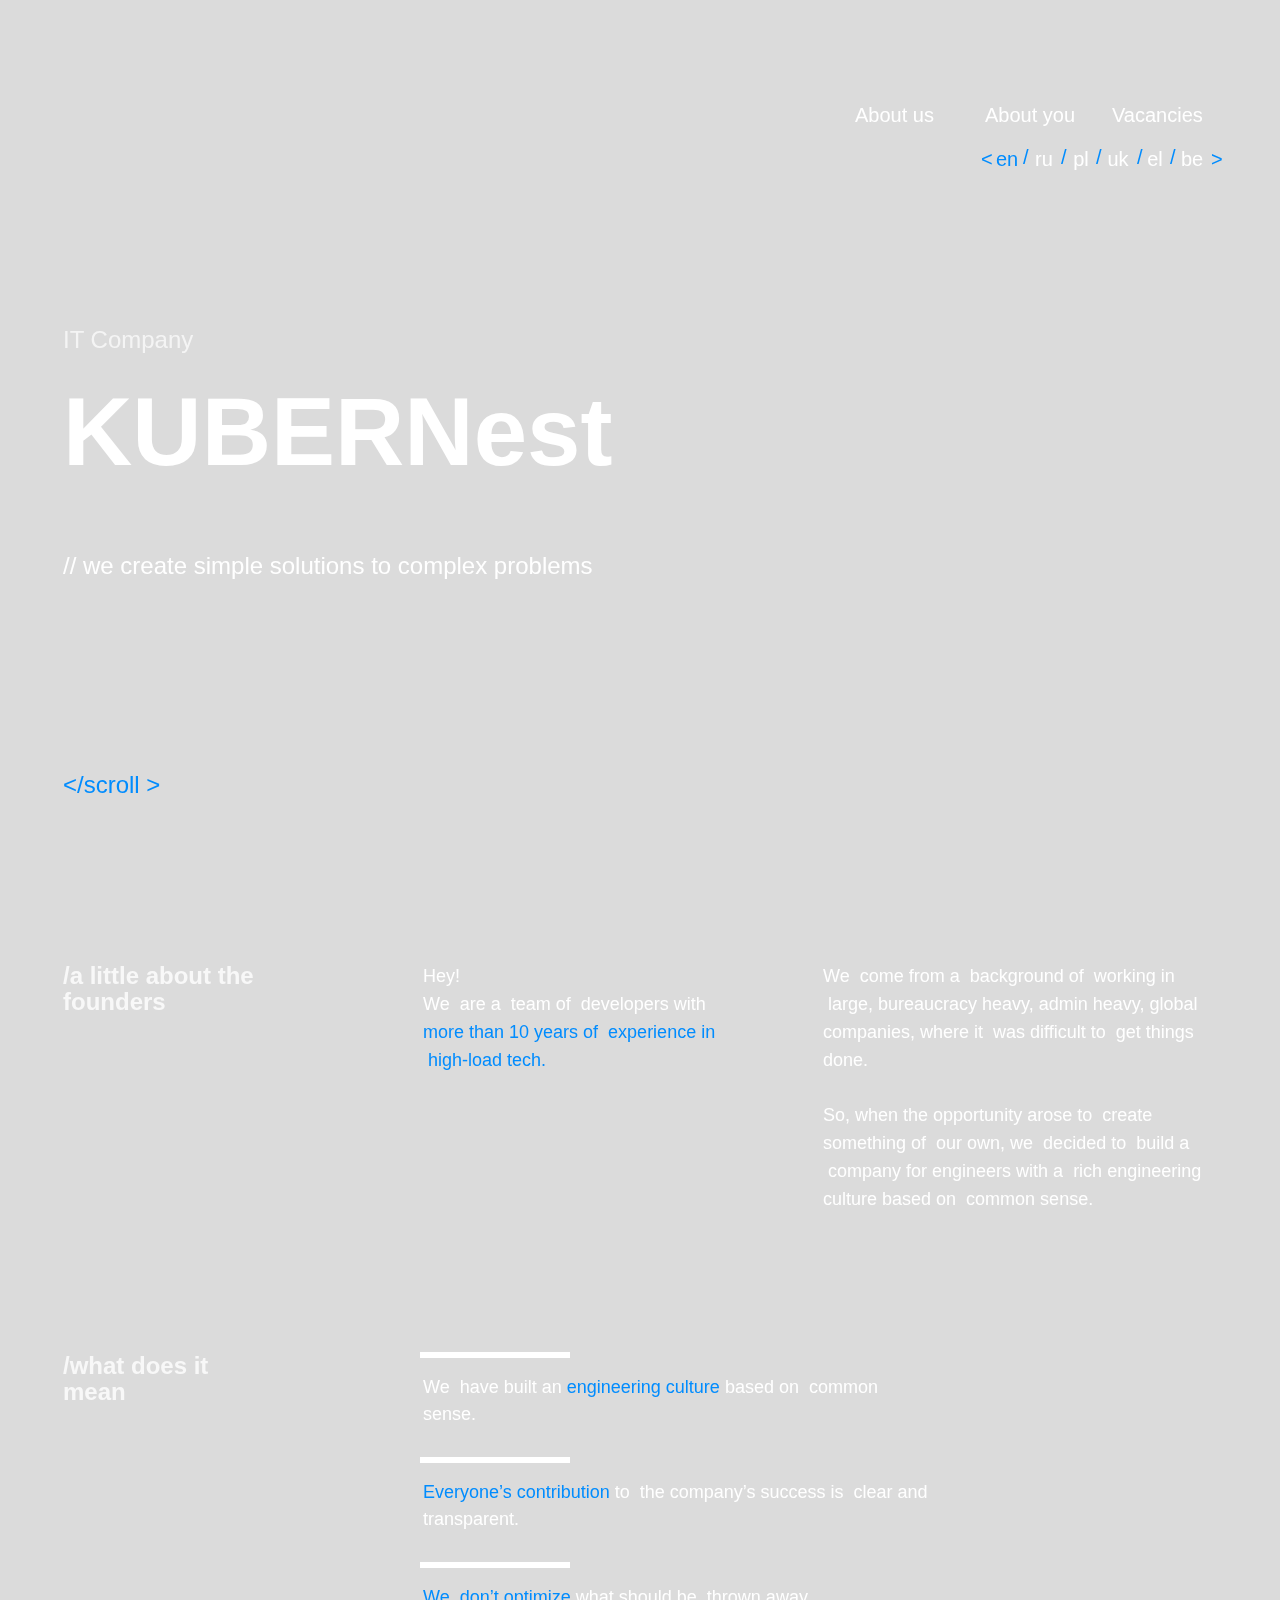
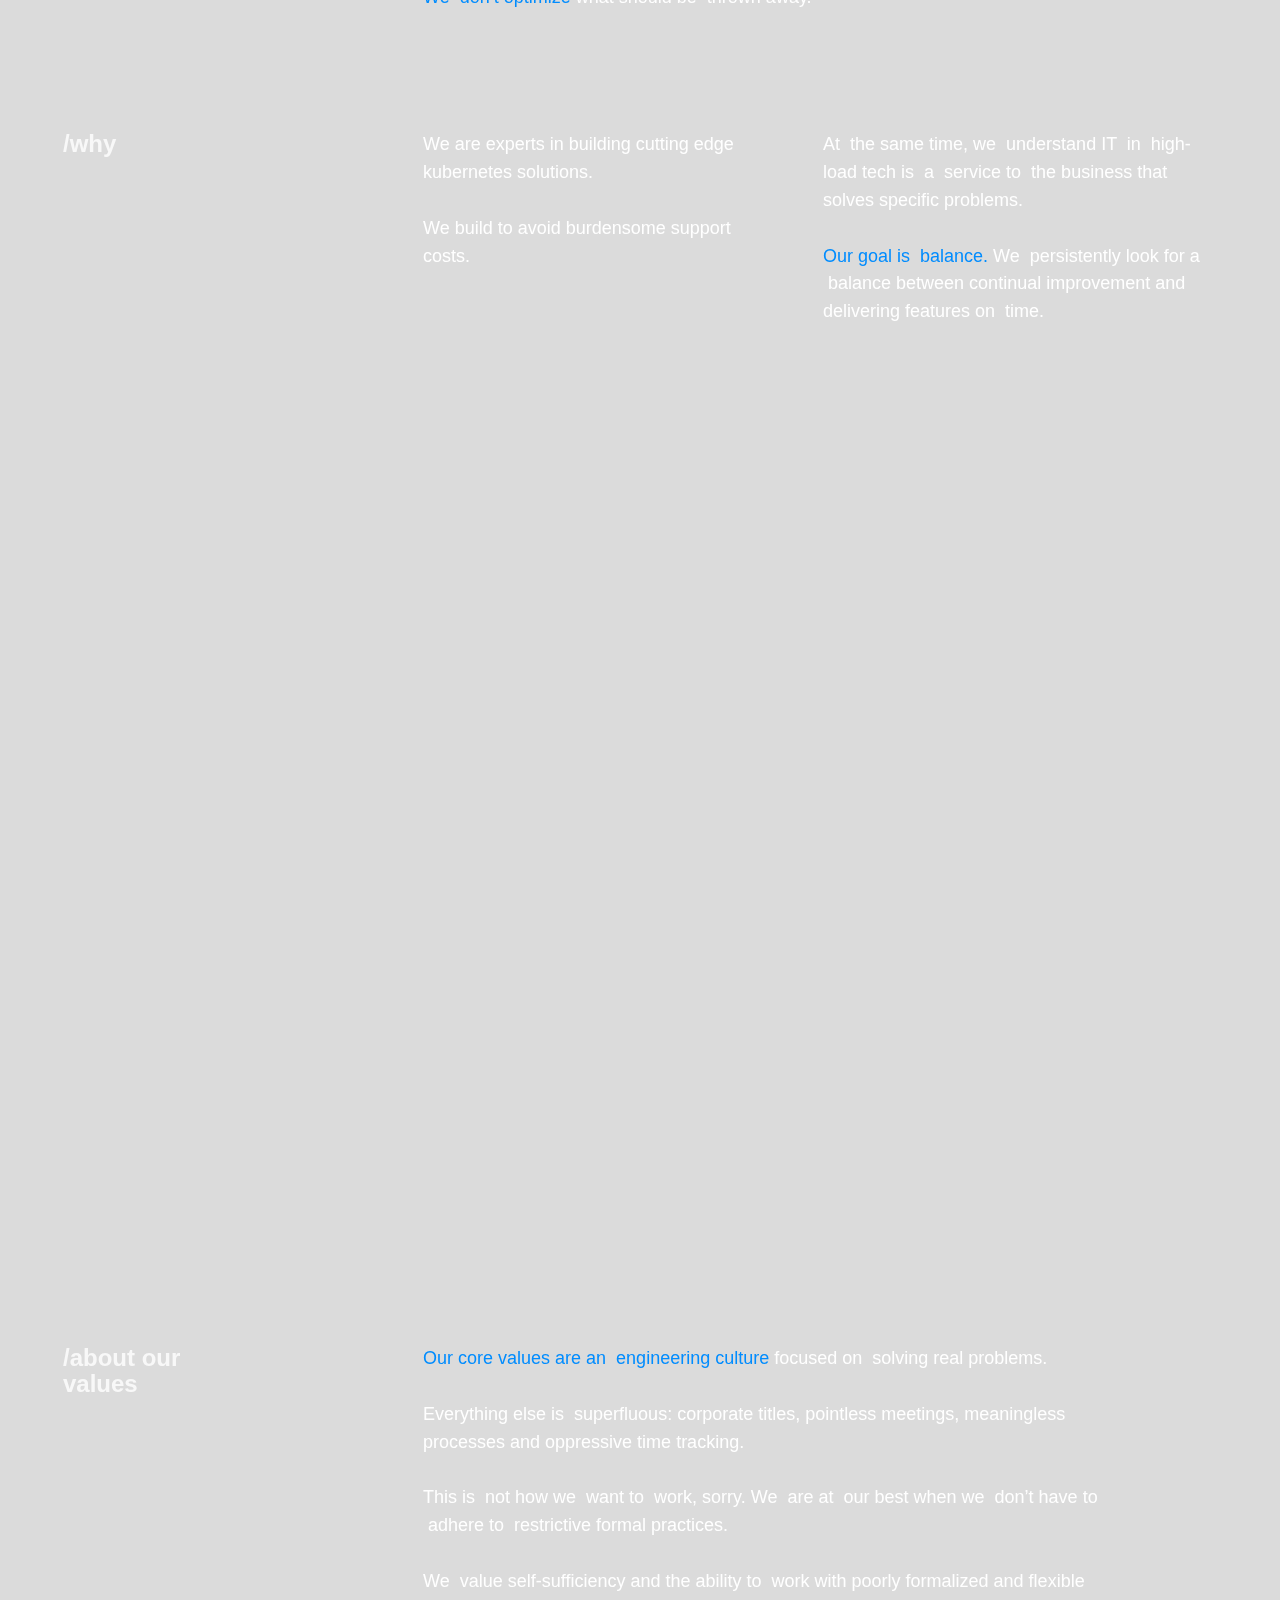
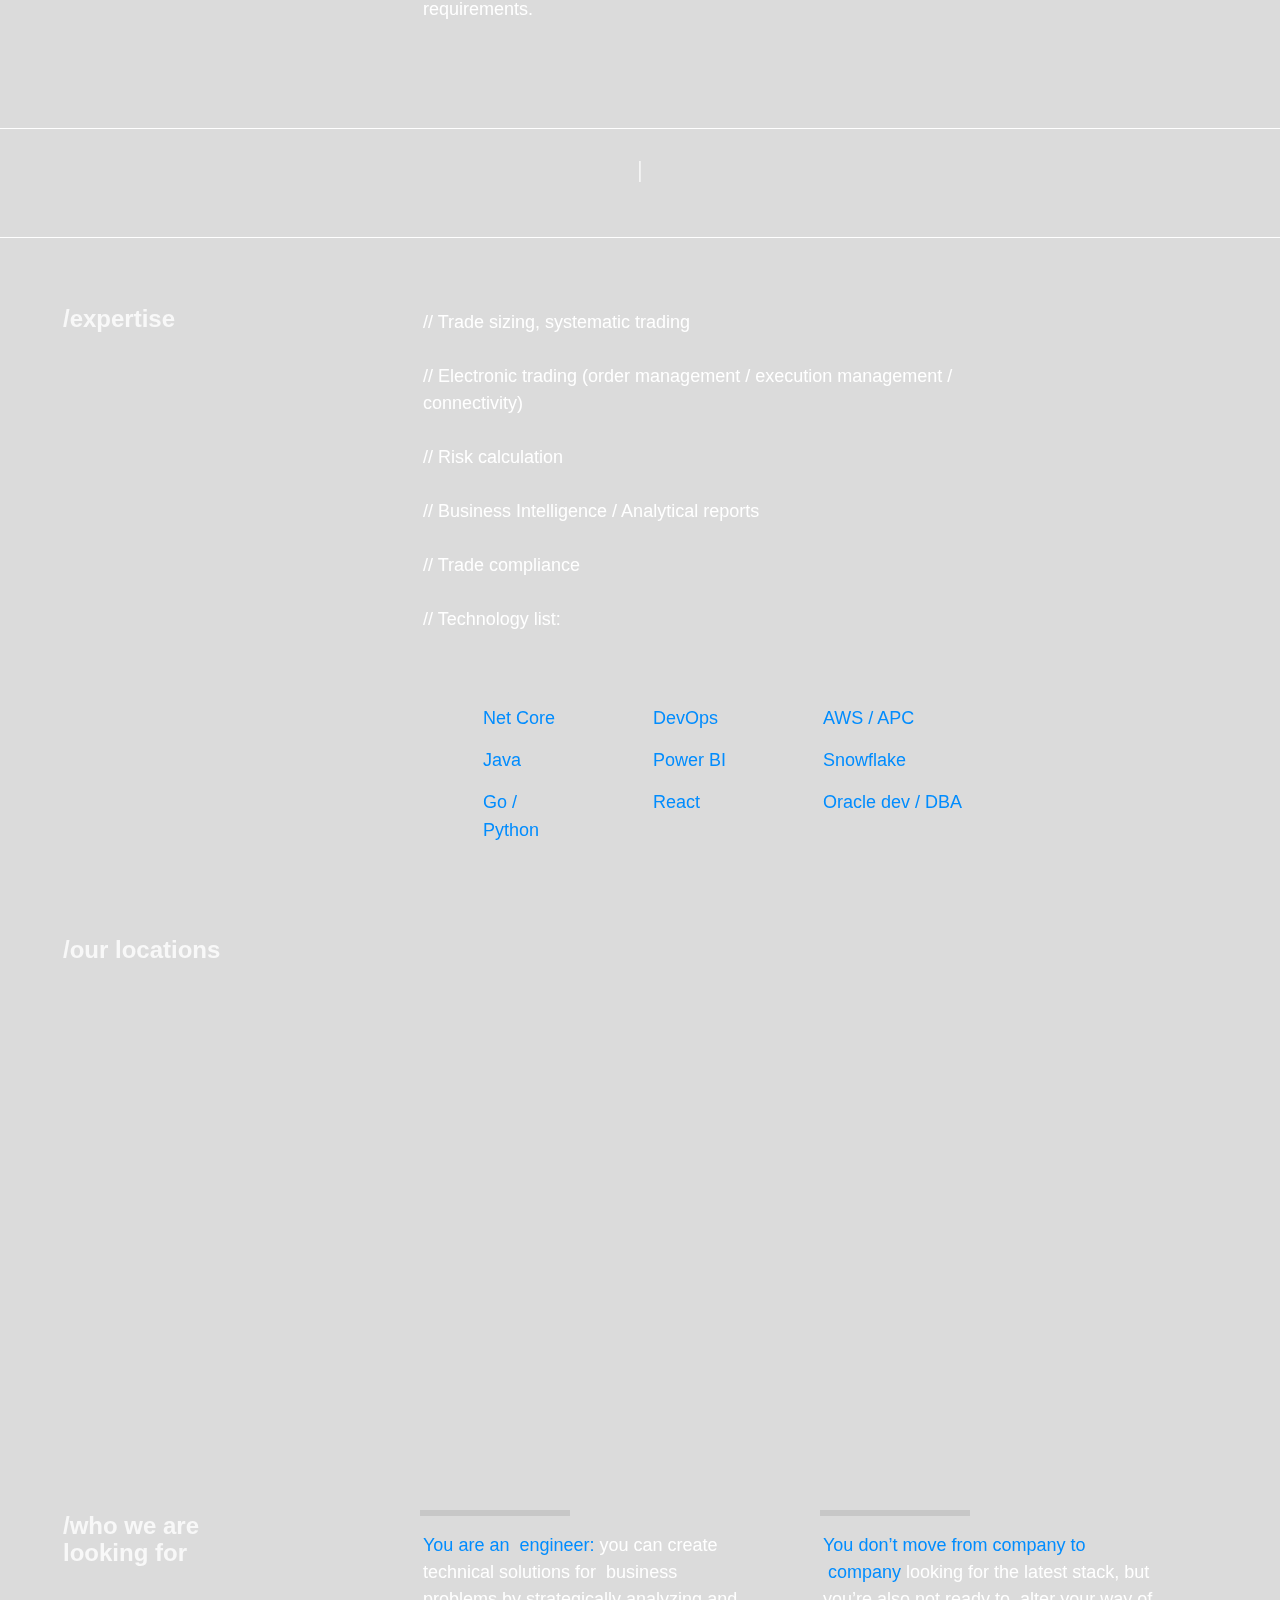
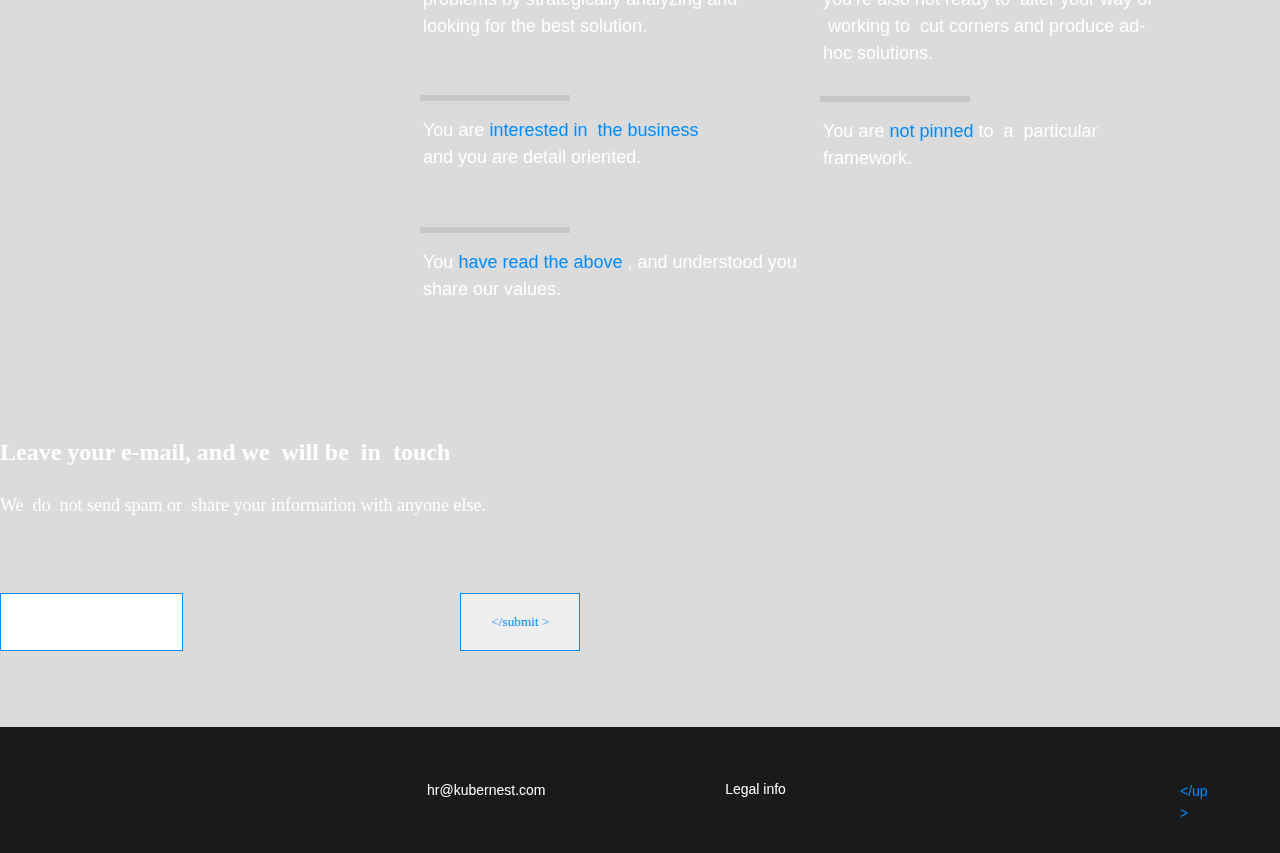
==== commit ac7aadcf: "add Golang" ====
--- a/index.html
+++ b/index.html
@@ -8,7 +8,7 @@
         <meta name="description" content="KuberNest is building a development team for a large and successful American investment fund. We are a team of professionals with experience in top international financial and IT companies. We work with Go, Java, Python, .Net, AWS, Private Cloud, Oracle, Snowflake. VHI, adherence to the RF Labor Code and common sense attached. "/>
         <meta property="og:url" content="https://kubernest.com"/>
         <meta property="og:title" content="KuberNest - software development for the financial sector"/>
-        <meta property="og:description" content="KuberNest is building a development team for a large and successful American investment fund. We are a team of professionals with experience in top international financial and IT companies. We work with Java, Python, .Net, AWS, Private Cloud, Oracle, Snowflake. VHI, adherence to the RF Labor Code and common sense attached. "/>
+        <meta property="og:description" content="KuberNest is building a development team for a large and successful American investment fund. We are a team of professionals with experience in top international financial and IT companies. We work with Go, Java, Python, .Net, AWS, Private Cloud, Oracle, Snowflake. VHI, adherence to the RF Labor Code and common sense attached. "/>
         <meta property="og:type" content="website"/>
         <meta property="og:image" content="./kubernest.svg"/>
         <link rel="canonical" href="https://kubernest.com">
@@ -3111,7 +3111,7 @@
                         </div>
                         <div class='t396__elem tn-elem tn-elem__5413249161634891459522 t396__elem--anim-hidden' data-elem-id='1634891459522' data-elem-type='image' data-field-top-value="61" data-field-left-value="20" data-field-width-value="500" data-field-axisy-value="top" data-field-axisx-value="left" data-field-container-value="grid" data-field-topunits-value="px" data-field-leftunits-value="px" data-field-heightunits-value="" data-field-widthunits-value="px" data-animate-sbs-event="intoview" data-animate-sbs-trg="1" data-animate-sbs-trgofst="0" data-animate-sbs-opts="[{'ti':'0','mx':'0','my':'0','sx':'1','sy':'1','op':'1','ro':'0','bl':'0','ea':'','dt':'0'},{'ti':0,'mx':'0','my':'0','sx':'1','sy':'1','op':0,'ro':'0','bl':'0','ea':'','dt':'0'},{'ti':1000,'mx':'0','my':'0','sx':'1','sy':'1','op':1,'ro':'0','bl':'0','ea':'','dt':0}]" data-field-filewidth-value="1049" data-field-fileheight-value="700" data-field-top-res-320-value="40" data-field-left-res-320-value="-60" data-field-width-res-320-value="200" data-field-top-res-480-value="30" data-field-left-res-480-value="10" data-field-width-res-480-value="200" data-field-top-res-640-value="30" data-field-left-res-640-value="10" data-field-width-res-640-value="250" data-field-top-res-960-value="60" data-field-left-res-960-value="10" data-field-width-res-960-value="400">
                             <div class='tn-atom'>
-                                <img class='tn-atom__img t-img' data-original='./dmitry_andeev_station.jpg' alt='Java, Python, .Net, AWS, Private Cloud, Oracle, Snowflake' imgfield='tn_img_1634891459522'/>
+                                <img class='tn-atom__img t-img' data-original='./dmitry_andeev_station.jpg' alt='Go, Java, Python, .Net, AWS, Private Cloud, Oracle, Snowflake' imgfield='tn_img_1634891459522'/>
                             </div>
                         </div>
                     </div>
@@ -4524,7 +4524,7 @@
                             <div class='tn-atom' field='tn_text_1634880989432'>Java</div>
                         </div>
                         <div class='t396__elem tn-elem tn-elem__5413249231634881005056 ' data-elem-id='1634881005056' data-elem-type='text' data-field-top-value="543" data-field-left-value="440" data-field-width-value="100" data-field-axisy-value="top" data-field-axisx-value="left" data-field-container-value="grid" data-field-topunits-value="px" data-field-leftunits-value="px" data-field-heightunits-value="" data-field-widthunits-value="px" data-animate-sbs-event="scroll" data-animate-sbs-trg="0" data-animate-sbs-trgofst="0" data-animate-sbs-opts="[{'di':'0','mx':'0','my':'0','sx':'1','sy':'1','op':'1','ro':'0','bl':'0','fi':'','dd':'0'},{'di':'100','mx':'0','my':'0','sx':'1','sy':'1','op':0.4,'ro':'0','bl':'0','fi':'','dd':'0'}]" data-field-top-res-320-value="622" data-field-left-res-320-value="30" data-field-top-res-480-value="562" data-field-left-res-480-value="70" data-field-top-res-640-value="544" data-field-left-res-640-value="290" data-field-top-res-960-value="543" data-field-left-res-960-value="310">
-                            <div class='tn-atom' field='tn_text_1634881005056'>Python</div>
+                            <div class='tn-atom' field='tn_text_1634881005056'>Go / Python</div>
                         </div>
                         <div class='t396__elem tn-elem tn-elem__5413249231634880960440 ' data-elem-id='1634880960440' data-elem-type='text' data-field-top-value="459" data-field-left-value="780" data-field-width-value="145" data-field-axisy-value="top" data-field-axisx-value="left" data-field-container-value="grid" data-field-topunits-value="px" data-field-leftunits-value="px" data-field-heightunits-value="" data-field-widthunits-value="px" data-animate-sbs-event="scroll" data-animate-sbs-trg="0" data-animate-sbs-trgofst="0" data-animate-sbs-opts="[{'di':'0','mx':'0','my':'0','sx':'1','sy':'1','op':'1','ro':'0','bl':'0','fi':'','dd':'0'},{'di':'100','mx':'0','my':'0','sx':'1','sy':'1','op':0.4,'ro':'0','bl':'0','fi':'','dd':'0'}]" data-field-top-res-320-value="662" data-field-left-res-320-value="30" data-field-top-res-480-value="602" data-field-left-res-480-value="70" data-field-top-res-640-value="584" data-field-left-res-640-value="290" data-field-top-res-960-value="459" data-field-left-res-960-value="650">
                             <div class='tn-atom' field='tn_text_1634880960440'>AWS / APC</div>
--- a/tilda-blocks-page33492674.min.css
+++ b/tilda-blocks-page33492674.min.css
@@ -0,0 +1 @@
+.csssize{height:6127px}.t-body{margin:0}#allrecords{-webkit-font-smoothing:antialiased;background-color:none}#allrecords a{color:#feca01;text-decoration:none}#allrecords a,#allrecords button,#allrecords .t-radio,#allrecords .t-checkbox,#allrecords .t-img-select{outline:none}#allrecords a:focus-visible,#allrecords button:focus-visible,#allrecords .t-focusable,#allrecords .t-focusable .t-btn,#allrecords .t-focusable .t-btntext,#allrecords .t-img-select:focus-visible+.t-img-select__indicator,#allrecords .t-img-select:focus-visible+.t-img-select__indicator:after,#allrecords .t-radio:focus-visible+.t-radio__indicator,#allrecords .t-checkbox:focus-visible+.t-checkbox__indicator{outline-color:#2015FF;outline-offset:4px;outline-style:auto}#allrecords .t-descr a:focus-visible,#allrecords .t-sociallinks a:focus-visible,#allrecords .ya-share2__link:focus-visible{outline-offset:2px}#allrecords a[href^=tel]{color:inherit;text-decoration:none}#allrecords ol{padding-left:22px}#allrecords ul{padding-left:20px}#allrecords b,#allrecords strong{font-weight:700}@media print{body,html{min-width:1200px;max-width:1200px;padding:0;margin:0 auto;border:none}}.t-records{-webkit-font_smoothing:antialiased;background-color:none}.t-records a{color:#feca01;text-decoration:none}.t-records a[href^=tel]{color:inherit;text-decoration:none}.t-records ol{padding-left:22px;margin-top:0;margin-bottom:10px}.t-records ul{padding-left:20px;margin-top:0;margin-bottom:10px}.t-mbfix{opacity:.01;-webkit-transform:translateX(0);-ms-transform:translateX(0);transform:translateX(0);position:fixed;width:100%;height:500px;background-color:white;top:0;left:0;z-index:10000;-webkit-transition:all 0.1s ease;transition:all 0.1s ease}.t-mbfix_hide{-webkit-transform:translateX(3000px);-ms-transform:translateX(3000px);transform:translateX(3000px)}img:not([src]){visibility:hidden}.t-body_scroll-locked{position:fixed;left:0;width:100%;height:100%;overflow:hidden}.r_anim{-webkit-transition:opacity 0.5s;transition:opacity 0.5s}.r_hidden{opacity:0}.r_showed{opacity:1}.t-text{font-family:'InconsolataLGC',Arial,sans-serif;font-weight:300;color:#000000}.t-text_xs{font-size:15px;line-height:1.55}.t-text_sm{font-size:18px;line-height:1.55}.t-text_md{font-size:20px;line-height:1.55}.t-text-impact{font-family:'InconsolataLGC',Arial,sans-serif;font-weight:300;color:#000000}.t-text-impact_md{font-size:38px;line-height:1.35}.t-title{font-family:'InconsolataLGC',Arial,sans-serif;font-weight:600;color:#000000}.t-title_sm{font-size:48px;line-height:1.23}.t-descr{font-family:'InconsolataLGC',Arial,sans-serif;font-weight:300;color:#000000}.t-descr_xxs{font-size:14px;line-height:1.55}.t-descr_xl{font-size:24px;line-height:1.5}.t-align_left{text-align:left}.t-submit{font-family:'InconsolataLGC',Arial,sans-serif}.t-input{font-family:'InconsolataLGC',Arial,sans-serif}.t-input__vis-ph{font-family:'InconsolataLGC',Arial,sans-serif}.t-select{font-family:'InconsolataLGC',Arial,sans-serif}.t-input-error{font-family:'InconsolataLGC',Arial,sans-serif}.t-form__errorbox-wrapper{font-family:'InconsolataLGC',Arial,sans-serif}.t-form__errorbox-text{font-family:'InconsolataLGC',Arial,sans-serif}.t-form__errorbox-item{font-family:'InconsolataLGC',Arial,sans-serif}.t-form__successbox{font-family:'InconsolataLGC',Arial,sans-serif}.t-rec_pt_0{padding-top:0}.t-rec_pt_15{padding-top:15px}.t-rec_pt_45{padding-top:45px}.t-rec_pt_60{padding-top:60px}.t-rec_pb_0{padding-bottom:0}.t-rec_pb_15{padding-bottom:15px}.t-rec_pb_45{padding-bottom:45px}.t-rec_pb_60{padding-bottom:60px}@media screen and (max-width:1200px){.t-text_xs{font-size:14px}.t-text_sm{font-size:16px}.t-text_md{font-size:18px}.t-text-impact_md{font-size:30px}.t-descr_xxs{font-size:12px}.t-descr_xl{font-size:22px}.t-title_sm{font-size:44px}}@media screen and (max-width:640px){.t-text_xs{font-size:12px;line-height:1.45}.t-text_sm{font-size:14px;line-height:1.45}.t-text_md{font-size:16px;line-height:1.45}.t-text-impact_md{font-size:26px}.t-descr_xl{font-size:20px;line-height:1.4}.t-title_sm{font-size:30px}}@media screen and (max-width:480px){.t-rec_pt_0{padding-top:0}.t-rec_pt_15{padding-top:15px}.t-rec_pt_45{padding-top:45px}.t-rec_pt_60{padding-top:60px}.t-rec_pb_0{padding-bottom:0}.t-rec_pb_15{padding-bottom:15px}.t-rec_pb_45{padding-bottom:45px}.t-rec_pb_60{padding-bottom:60px}}@media screen and (max-width:1200px){.t-screenmin-1200px{display:none}}@media screen and (max-width:980px){.t-screenmin-980px{display:none}}@media screen and (max-width:640px){.t-screenmin-640px{display:none}}@media screen and (max-width:480px){.t-screenmin-480px{display:none}}@media screen and (max-width:320px){.t-screenmin-320px{display:none}}@media screen and (min-width:321px){.t-screenmax-320px{display:none}}@media screen and (min-width:481px){.t-screenmax-480px{display:none}}@media screen and (min-width:641px){.t-screenmax-640px{display:none}}@media screen and (min-width:981px){.t-screenmax-980px{display:none}}@media screen and (min-width:1201px){.t-screenmax-1200px{display:none}}@font-face{font-family:'InconsolataLGC';src:url('https://static.tildacdn.com/tild3533-6137-4731-b539-393864343731/Inconsolata-LGC.woff') format('woff');font-weight:400;font-style:normal}@font-face{font-family:'InconsolataLGC';src:url('https://static.tildacdn.com/tild6636-3334-4635-b061-643265336265/Inconsolata-LGC-Bold.woff') format('woff');font-weight:700;font-style:normal}.t396{-webkit-text-size-adjust:100%}.t396__iframe{z-index:10000;background-color:#fff;width:100vw;height:100vh;position:fixed;top:0;left:0;border:0}.t396__body_overflow_hidden{overflow:hidden}.t396__display_none{display:none}.t396__artboard{position:relative;width:100%;height:100vh;overflow:hidden}.t396__artboard .t396__artboard_scale{overflow:visible}.t396__artboard.t396__artboard_scale .t396__elem[data-elem-type="text"] .tn-atom{word-break:normal;-moz-osx-font-smoothing:grayscale}.t396__artboard_scale .t396__carrier,.t396__artboard_scale .t396__filter{transform-origin:top left}.tn-atom__scale-wrapper{width:inherit;height:inherit}.t396__elem .tn-atom__scale-wrapper .tn-atom{width:inherit;height:inherit!important;box-sizing:border-box}.t396__artboard.rendering .tn-elem{visibility:hidden}.t396__artboard.rendered .tn-elem{visibility:visible}.t396__carrier{position:absolute;left:0;top:0;z-index:0;width:100%;height:100vh;-moz-transform:unset}.t396__filter{position:absolute;left:0;top:0;z-index:1;width:100%;height:100vh;transform:translateZ(0)}.t396__elem{position:absolute;box-sizing:border-box;display:table}.t396 .tn-atom{display:table-cell;vertical-align:middle;width:100%;-webkit-text-size-adjust:100%;-moz-text-size-adjust:100%;-ms-text-size-adjust:100%}@media screen and (max-width:959px){.t396_safari .t396__artboard_scale .tn-atom{-webkit-text-size-adjust:auto;-moz-text-size-adjust:auto;-ms-text-size-adjust:auto}}.t396 .tn-atom ul,.t396 .tn-atom ol{margin-bottom:0}.t396_safari .tn-atom:not(.tn-atom__form){transform:translateZ(0)}.t396 a.tn-atom{text-decoration:none}.t396 .tn-atom__img{width:100%;display:block}.t396 .tn-atom__html{vertical-align:top}.t396 .tn-atom__pin{border-radius:1000px;border-style:solid}.t396 .tn-atom__pin_onclick{cursor:pointer}.t396 .tn-atom__tip{position:absolute;box-sizing:border-box;width:300px;max-width:90vw;padding:15px;display:none}.t396 .tn-atom__pin:hover .tn-atom__tip{display:none}.t396 .tn-atom__tip-img{width:100%;display:block;margin-bottom:10px}.t396 .tn-atom__tip[data-tip-pos=top]{bottom:100%;margin-bottom:15px;left:50%;transform:translateX(-50%)}.t396 .tn-atom__tip[data-tip-pos=bottom]{top:100%;margin-top:15px;left:50%;transform:translateX(-50%)}.t396 .tn-atom__tip[data-tip-pos=left]{right:100%;margin-right:15px;top:50%;transform:translateY(-50%)}.t396 .tn-atom__tip[data-tip-pos=right]{left:100%;margin-left:15px;top:50%;transform:translateY(-50%)}.t396__ui{position:absolute;top:16px;left:196px;background-color:#fa876b;color:#000!important;height:30px;line-height:30px;width:100px;z-index:1000;text-align:center;border-radius:3px;display:none;font-size:14px}.t396__artboard.t396__artboard-fixed-active{transform:none!important;opacity:1!important}.t396__artboard-fixed-no-bg,.t396__artboard-fixed-innactive,.t396__artboard-fixed-innactive .t396__elem,.t396__artboard-fixed-no-bg.t396__artboard-fixed-innactive .t396__elem{pointer-events:none}.t396__artboard-fixed-no-bg .t396__elem{pointer-events:auto}.t396__group-flex>.tn-molecule>.t396__elem,.t396__group-flex>.tn-molecule>.t396__group{position:relative!important;left:initial!important;top:initial!important;height:-webkit-fit-content;height:-moz-fit-content;height:fit-content;-ms-flex-negative:0;flex-shrink:0}[data-group-widthmode="hug"]{width:initial!important}[data-group-heightmode="hug"]{height:initial!important}.t006{position:relative}.t006__line_top{position:relative;width:100%;text-align:center;position:relative}.t006__line_top:after{content:'';position:absolute;top:50%;left:0;right:0;height:1px;background-color:#000}.t006__line_bottom{position:relative;border-top:1px solid #000;width:100%;height:1px;text-align:center;margin-top:22px;padding-bottom:4px}.t006__uptitle{padding:10px 43px;background-color:#000;display:inline-block;color:#fff;font-weight:700;text-transform:uppercase;letter-spacing:2px;position:relative;z-index:1}.t006__text-impact{padding:40px 0 30px 0;text-align:center}.t006 .t-col_10{margin:0}@media screen and (max-width:640px){.t006 .t-col_10{margin:0;padding:0}.t006__text-impact{padding-left:0;padding-right:0}.t006__line_top{height:auto}}.t635__textholder{display:none}.typed-cursor{display:inline-block;opacity:1;-webkit-animation:blink 0.7s infinite;-moz-animation:blink 0.7s infinite;animation:blink 0.7s infinite}@keyframes blink{0%{opacity:1}50%{opacity:0}100%{opacity:1}}@-webkit-keyframes blink{0%{opacity:1}50%{opacity:0}100%{opacity:1}}@-moz-keyframes blink{0%{opacity:1}50%{opacity:0}100%{opacity:1}}.t704 .t704__title{margin-bottom:24px}.t704 .t704__text-wrapper{margin-bottom:74px}.t704 .t704__form-bottom-text{margin-top:30px}.t704 .t-form__inputsbox{display:table;-webkit-transition:max-height 0.3s cubic-bezier(.19,1,.22,1),opacity 0.3s linear;transition:max-height 0.3s cubic-bezier(.19,1,.22,1),opacity 0.3s linear;max-height:5000px}.t704 .t704__inputsbox_hidden.t-form__inputsbox{display:block;overflow:hidden;max-height:0;opacity:0}.t704 .t-form__inputsbox .t-radio__wrapper,.t704 .t-form__inputsbox .t-checkboxes__wrapper{text-align:left}.t704 .t-form_inputs-total_5 .t-input-group{width:20%}.t704 .t-form_inputs-total_4 .t-input-group{width:25%}.t704 .t-form_inputs-total_3 .t-input-group{width:33.33%}.t704 .t-form_inputs-total_2 .t-input-group{width:50%}.t704 .t-form_inputs-total_1 .t-input-group{max-width:460px;width:460px}.t704 .t-form.t-form_inputs-total_1{display:table}.t704 .t-align_center .t-form.t-form_inputs-total_1{margin:0 auto}.t704 .t-input-group{display:table-cell;vertical-align:bottom}.t704 .t-input-block{height:100%;width:100%;padding-right:20px;box-sizing:border-box}.t704 .t-input,.t704 .t-select{height:58px;background-color:transparent}.t704 .t-input::-ms-clear{width:0;height:0}.t704 .t-input__vis-ph{top:21px;text-align:left}.t704 .t-input-title{padding-bottom:5px;text-align:left}.t704 .t-input-subtitle{margin-top:-5px;padding-bottom:10px;text-align:left}.t704 .t-form__submit{display:table-cell;vertical-align:bottom;height:100%}.t704 .t-submit{height:58px;padding:0 30px}.t704 .t-datepicker{width:100%}.t704 .t-form_bbonly .t-input-title{padding-bottom:0;margin-bottom:0}.t704 .t-form_bbonly .t-input-subtitle{padding-bottom:0;padding-top:5px}@media screen and (max-width:960px){.t704 .t704__text-wrapper{margin-bottom:32px}.t704 .t-form__inputsbox,.t704 .t-form.t-form_inputs-total_1{display:block}.t704 .t-input-group,.t704 .t-form_inputs-total_1 .t-input-group{display:block;width:100%!important;max-width:100%}.t704 .t-input-block{display:block;margin-bottom:16px;padding-right:0}.t704 .t-form__submit{display:block;width:100%}.t704 .t-submit{width:100%}}@media screen and (max-width:640px){.t704 .t-input,.t704 .t-submit,.t704 .t-select{height:50px}.t704 .t-input__vis-ph{top:17px}.t704 .t-input_pvis{padding:22px 20px 10px 20px}}.t704 .t-input-error{display:none!important}.t704 .t-form__errorbox-wrapper{margin-top:20px;margin-bottom:20px}.t704 .t-form__errorbox-middle{display:none}.t704 .t-form__errorbox-bottom{display:block}@media screen and (max-width:960px){.t704 .t-form__errorbox-middle{display:block}.t704 .t-form__errorbox-bottom{display:none}}.t674{background-color:transparent}.t674__cover{position:absolute;width:100%;height:100%;top:0;overflow:hidden;z-index:-1;display:none;pointer-events:none}.t674__cover_fixed{position:fixed;height:100vh}.safari .t674__cover_fixed{height:calc(100vh + 120px);transform:translate3d(0,0,0)}.t674__cover-carrier{width:100%;height:auto;pointer-events:none;transition:opacity .5s ease-out}.t674__cover_fixed .t674__cover-carrier{height:100%;background-size:cover;background-position:center;background-repeat:no-repeat}.t674__cover_repeat .t674__cover-carrier{height:100%;background-size:auto;background-position:center;background-repeat:repeat}.t674__image-holder{display:none}.t123__centeredContainer{text-align:center}.t270__error-msg{text-align:center;display:none}.t270__error-msg-text{display:inline-block;margin:0 20px 35px 20px;padding:15px;color:#ff0000;border:1px solid #ff0000;font-size:14px;font-family:tfutura,Arial}